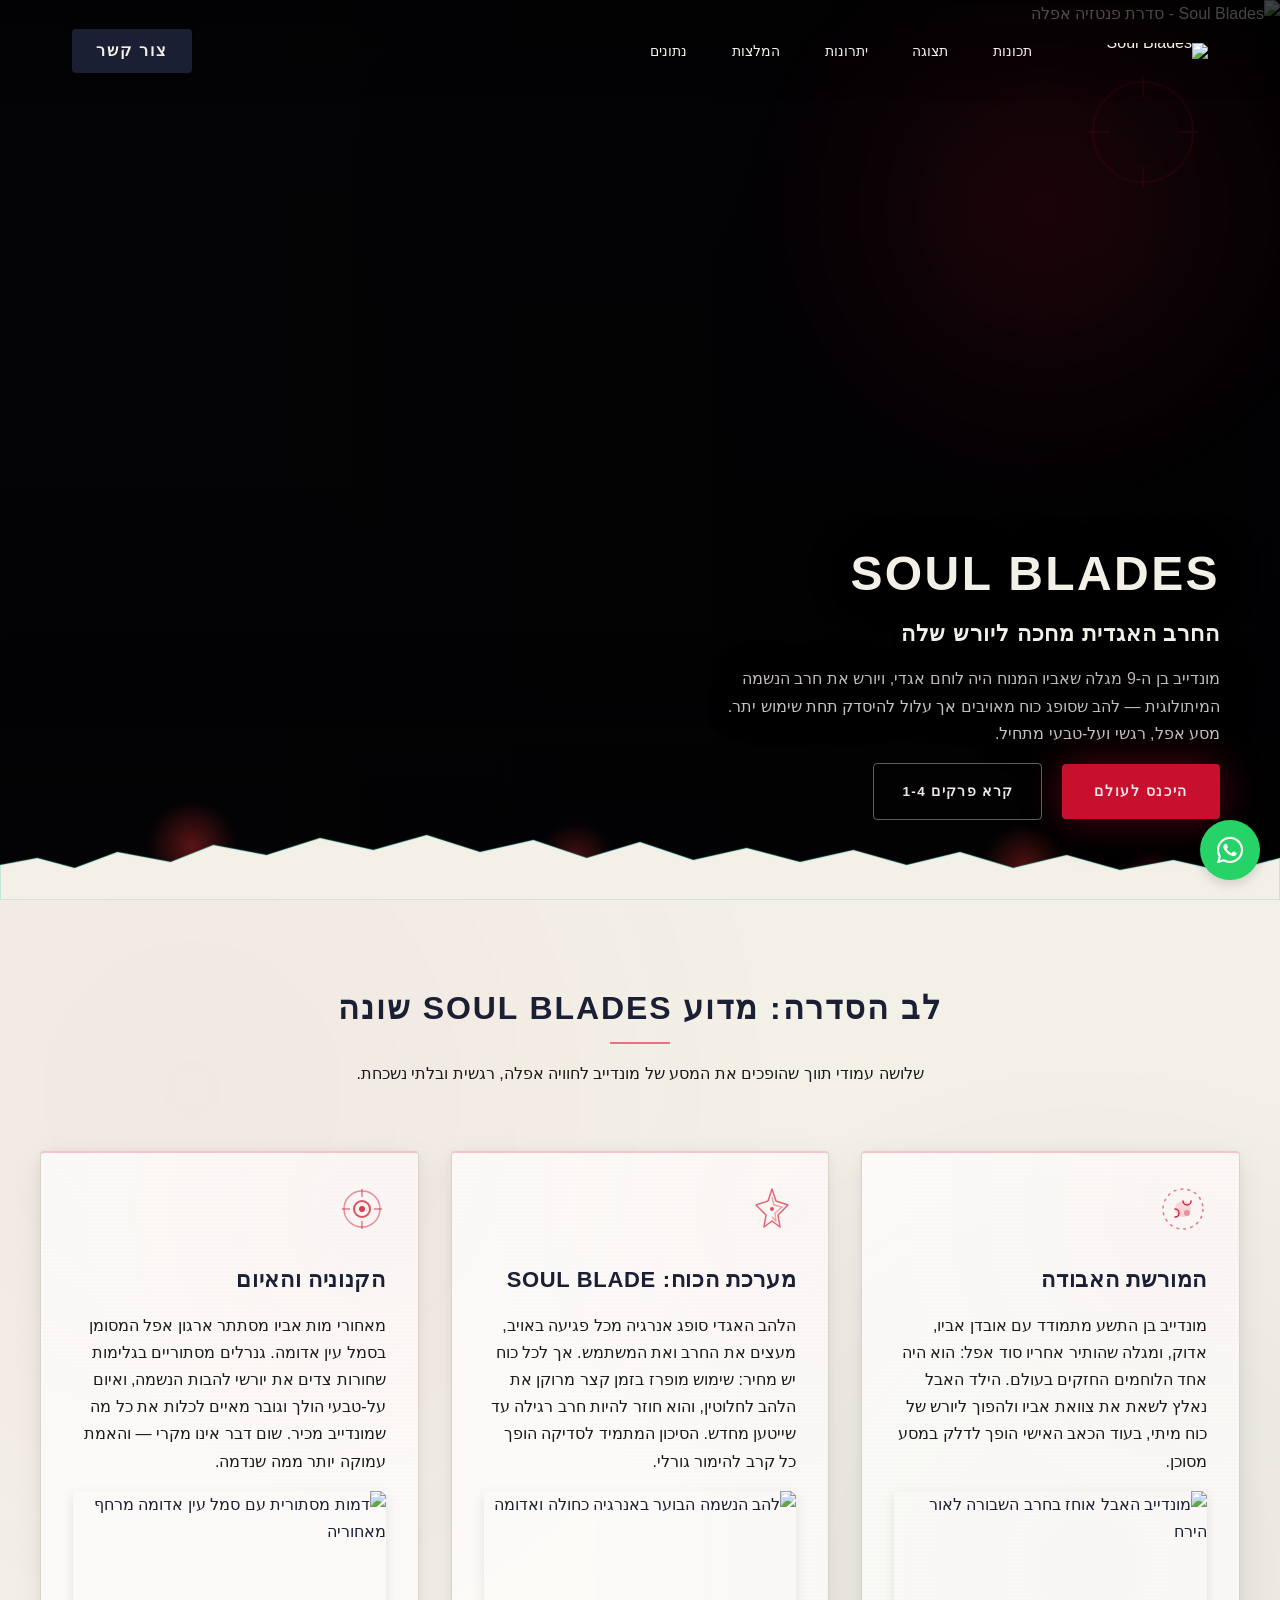
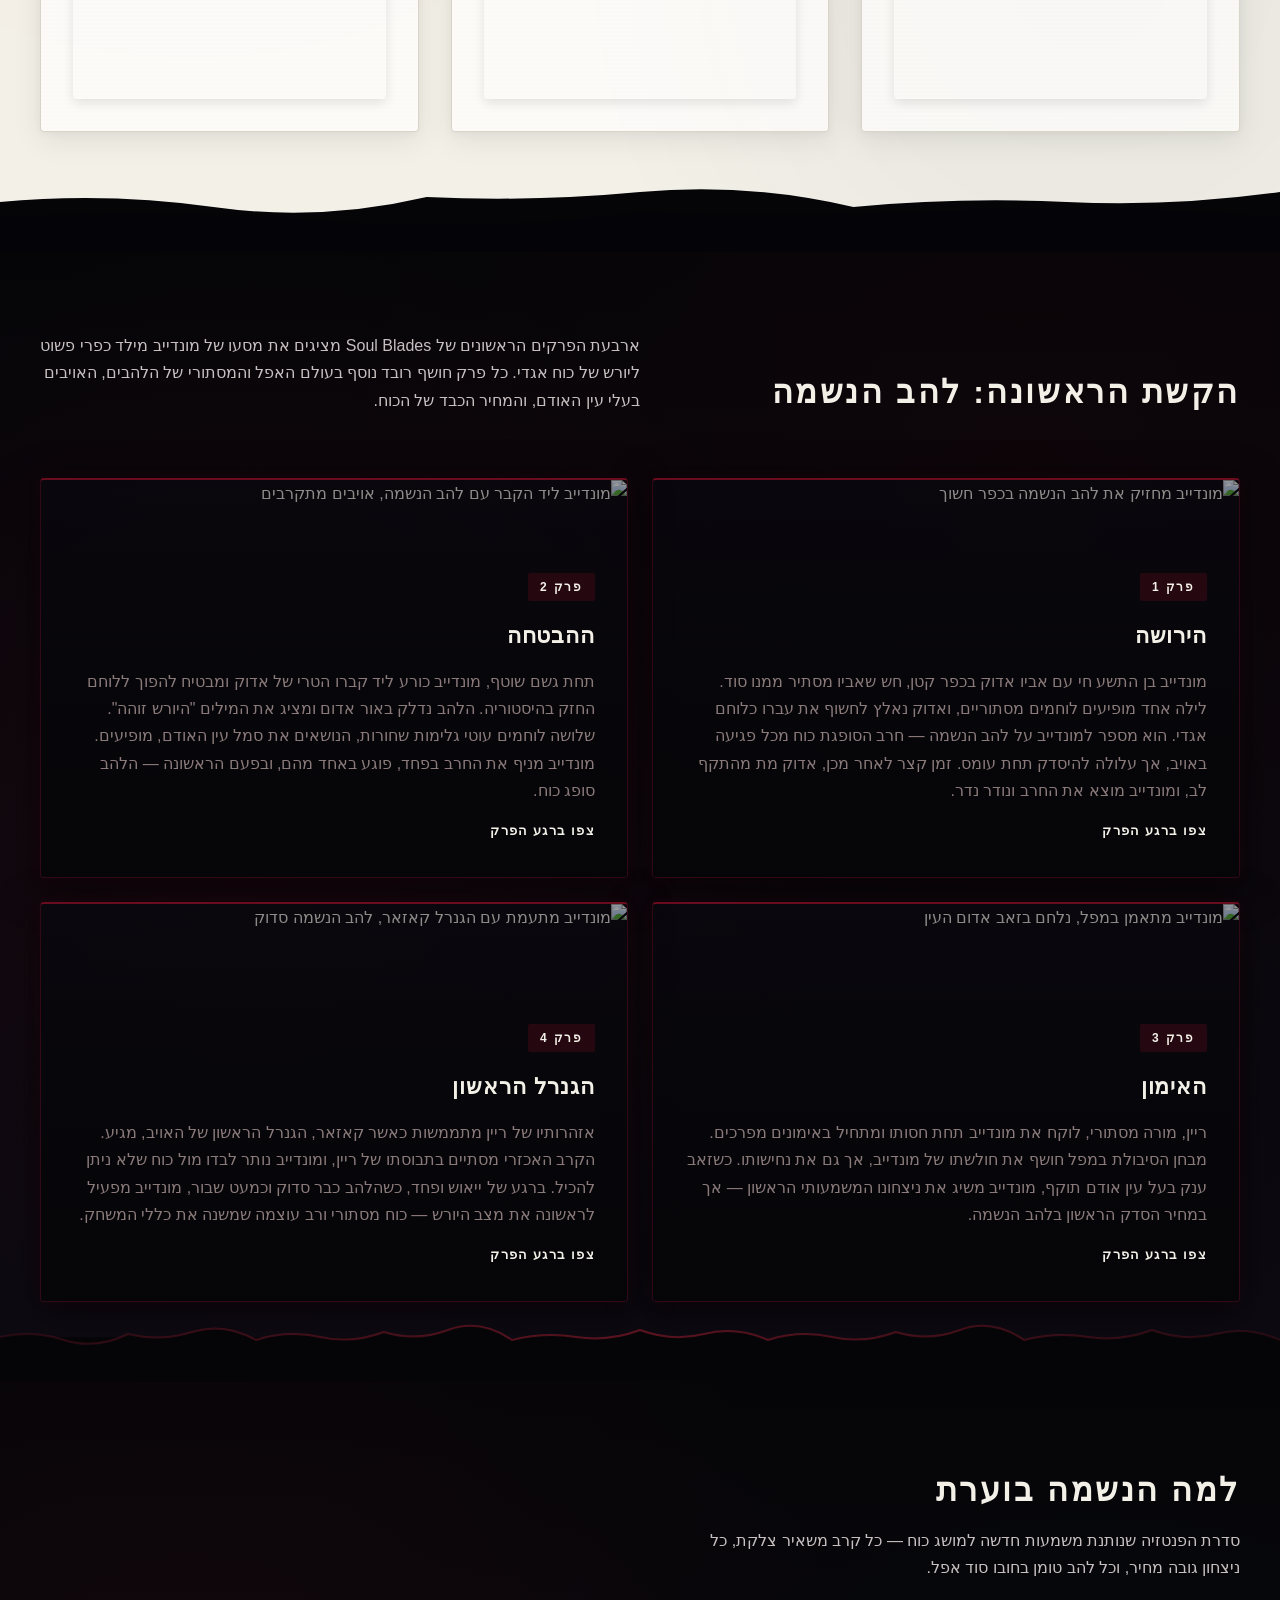
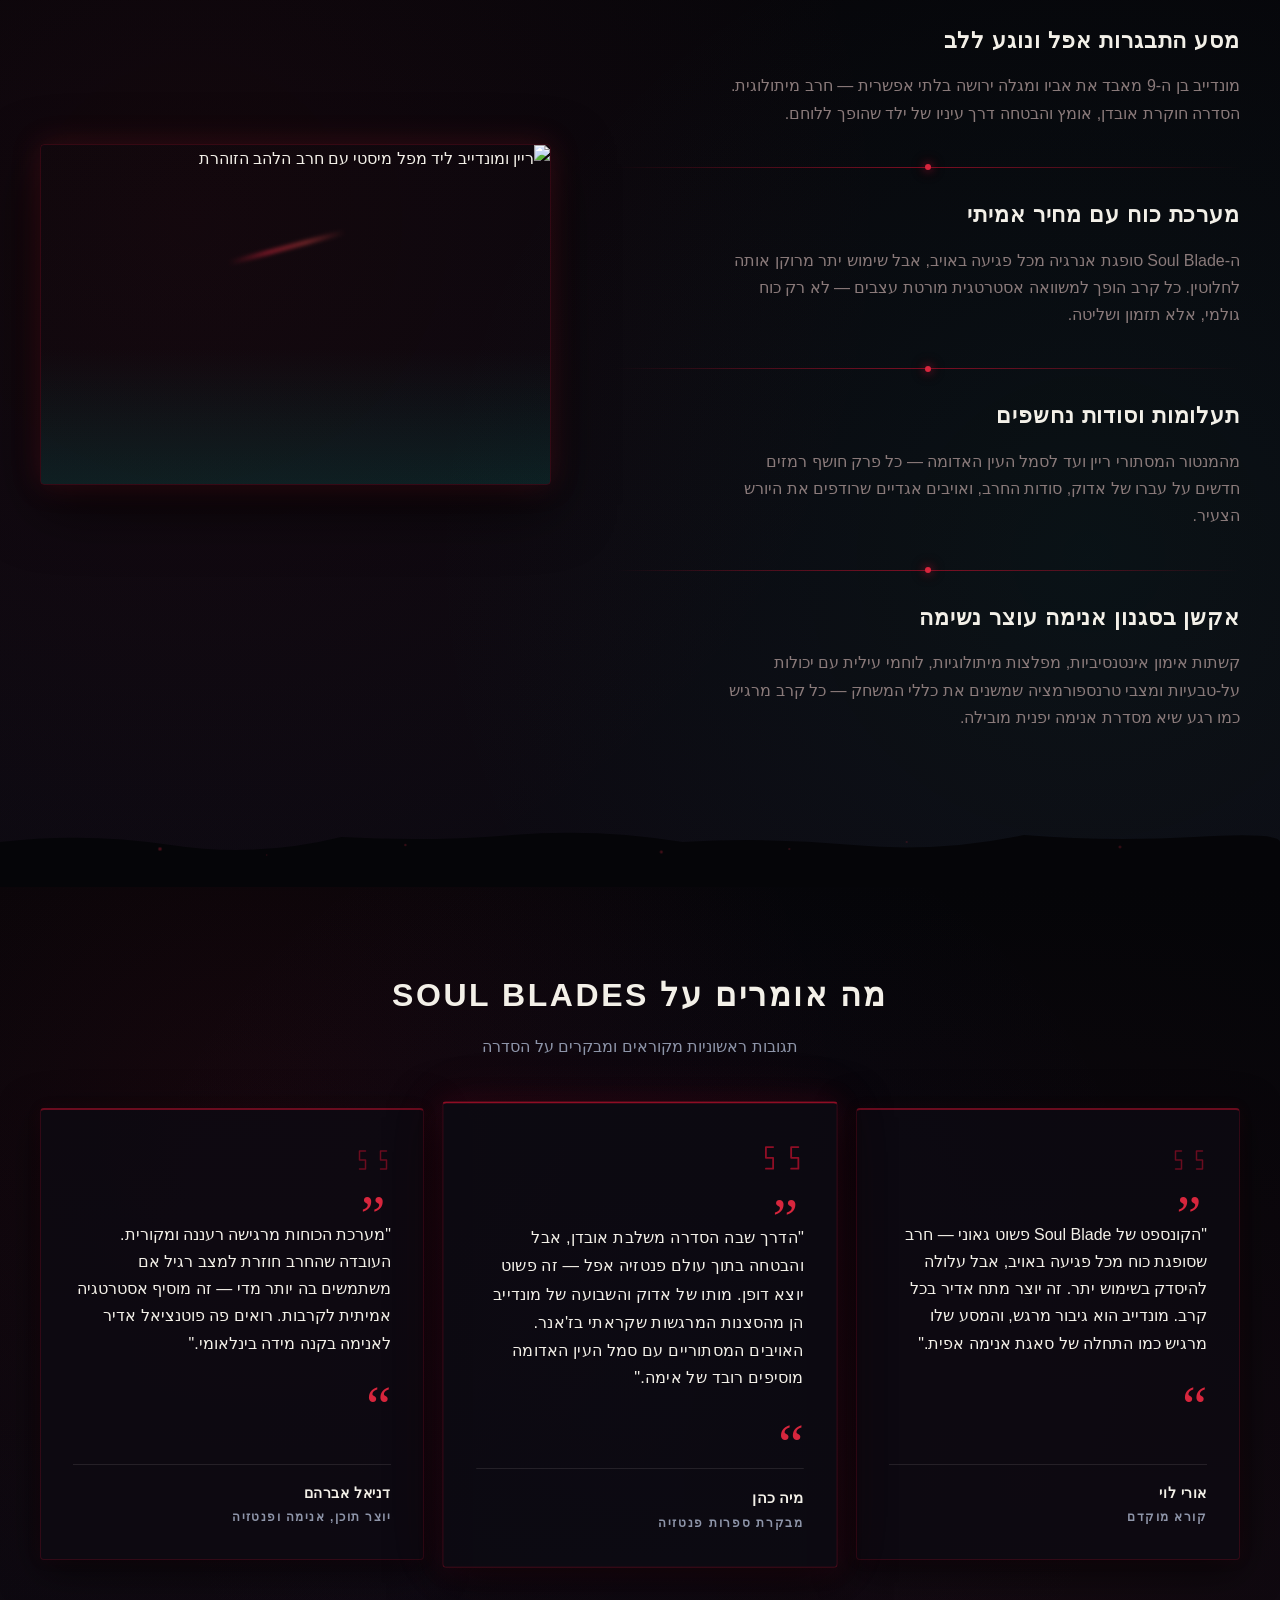
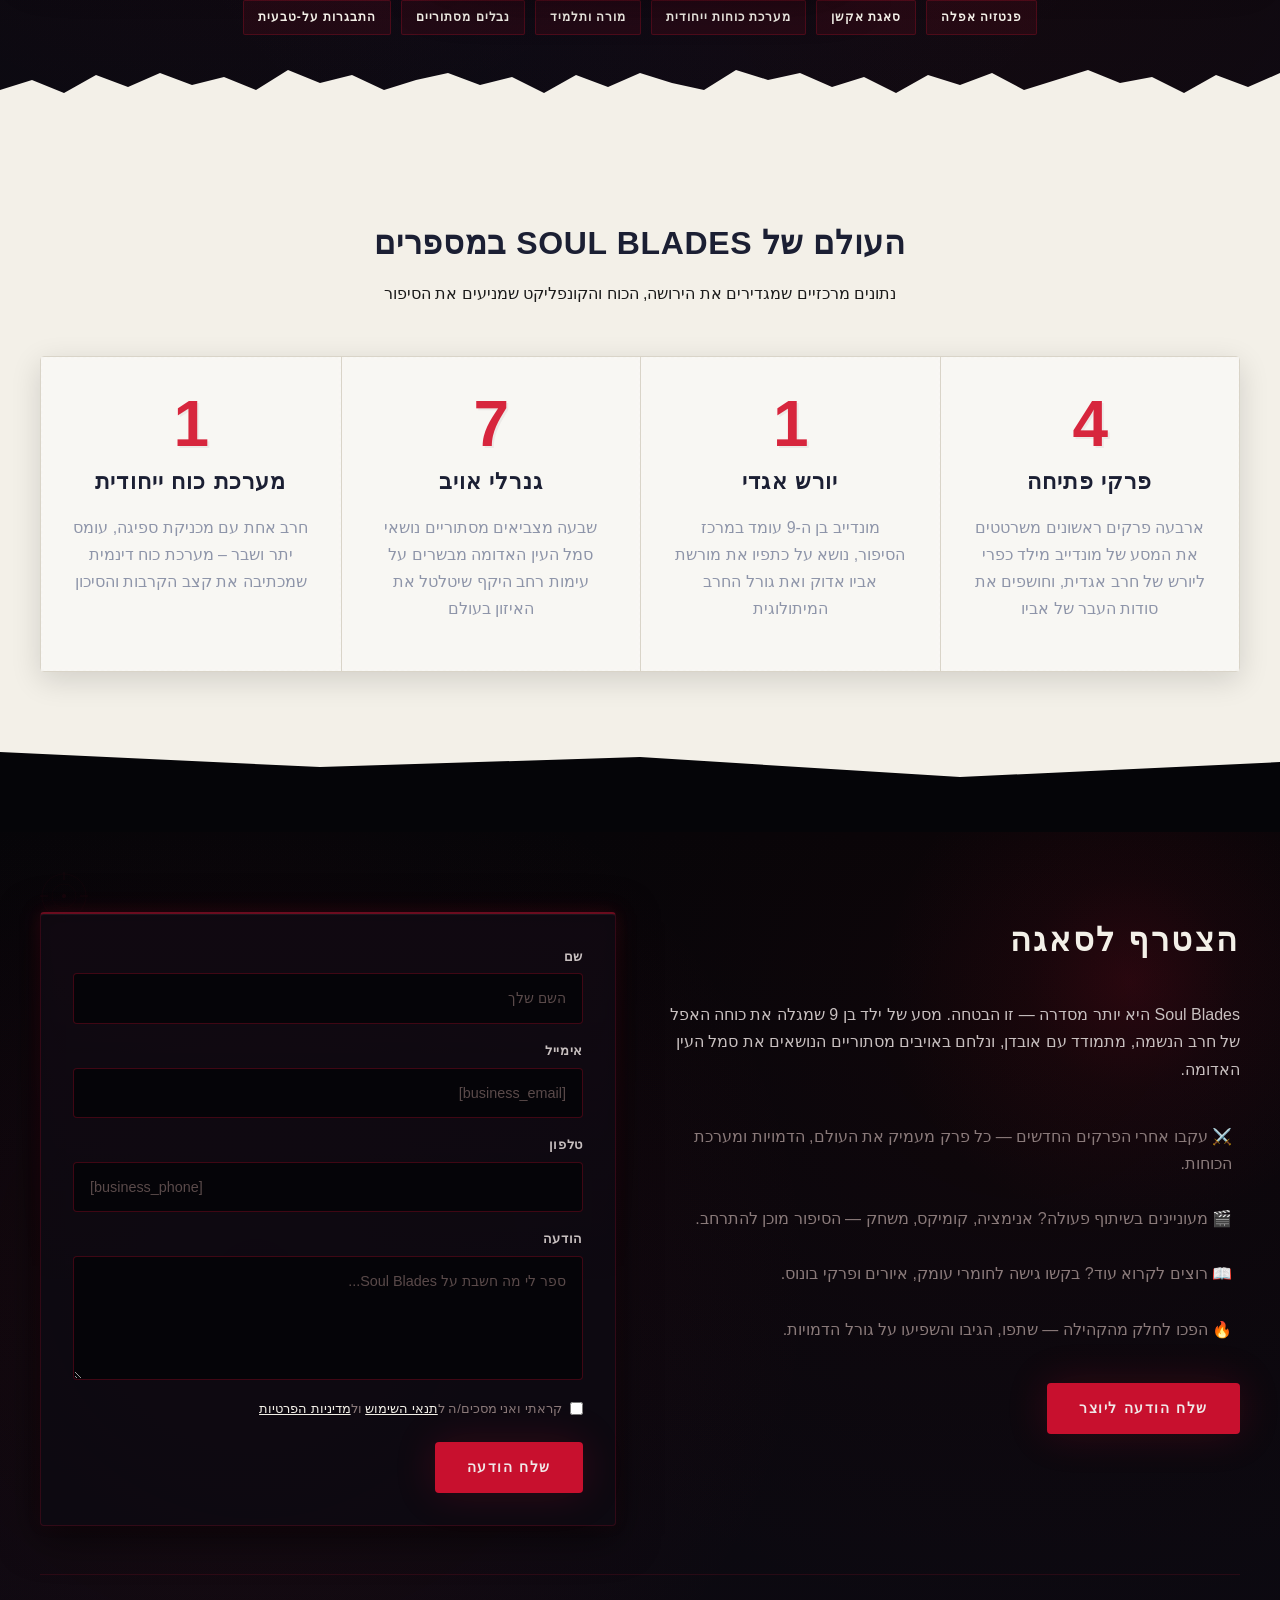
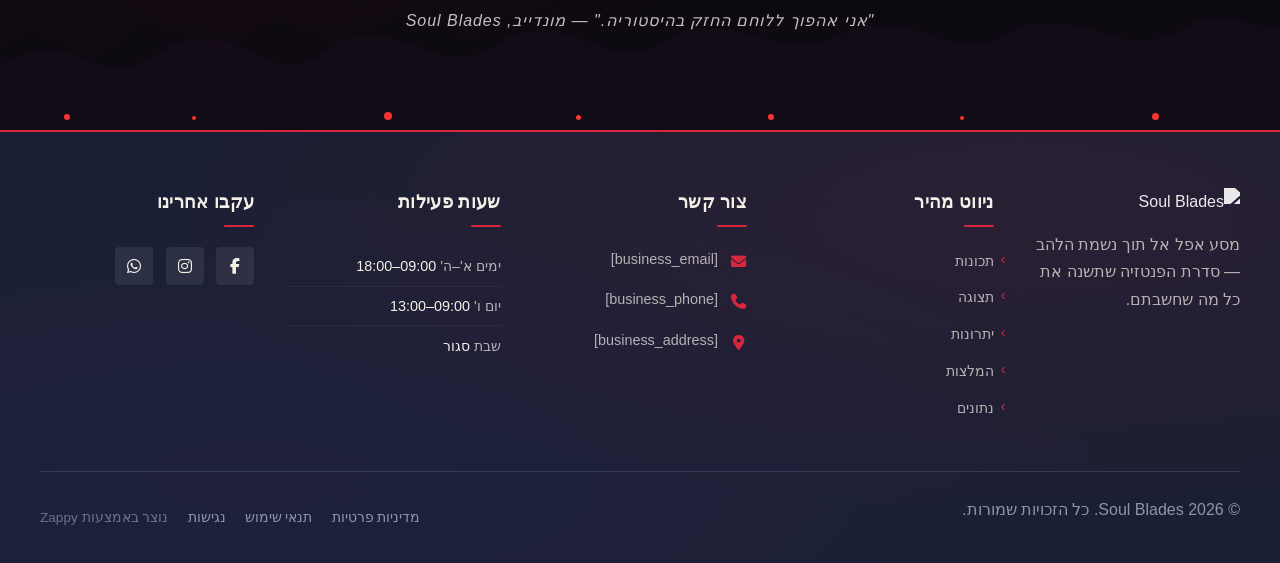
==== public/index.html @ bd46b2f5 "Initial website commit" ====
<!doctype html><html dir="rtl" lang="he"><head><meta charset="UTF-8"><meta content="width=device-width,initial-scale=1" name="viewport"><meta content="index, follow" name="robots"><title>שלטו בלהב — Soul Blades</title><meta content="הצטרפו למסע האפל של מונדיב בן ה-9, יורש להב הנשמה המיתולוגי. סדרת פנטזיה עברית מקורית עם קרבות אפיים, אויבים מסתוריים וכוח שעלול להתנפץ. היכנסו עכשיו לעולם שבו כל ניצחון גובה מחיר." name="description"><meta content="Soul Blades, סדרת פנטזיה עברית, להב הנשמה, 4game blade and soul, blade and soul 1" name="keywords"><link href="/assets/favicon.ico" rel="icon" type="image/x-icon"><link href="/assets/favicon-16x16.png" rel="icon" type="image/png" sizes="16x16"><link href="/assets/favicon-32x32.png" rel="icon" type="image/png" sizes="32x32"><link href="/assets/favicon-48x48.png" rel="icon" type="image/png" sizes="48x48"><link href="/assets/favicon-192x192.png" rel="icon" type="image/png" sizes="192x192"><link href="/assets/favicon-512x512.png" rel="icon" type="image/png" sizes="512x512"><link href="/assets/apple-touch-icon.png" rel="apple-touch-icon"><script>!function(){"use strict";var t="82bb85dd-61fa-48ac-9519-106d4e31047a",e="https://api.zappy5.com/api/analytics/track",a=18e5,n=2592e6,o=!0,i=!0,r=!0;var s=function(){var e="zappy_visitor_"+t,a=null;try{if(a=localStorage.getItem(e)){var o=JSON.parse(a),i=Date.now();if(i-o.created<n)return o.lastSeen=i,localStorage.setItem(e,JSON.stringify(o)),o.id}}catch(t){console.warn("Zappy Analytics: LocalStorage not available")}var r="zv_"+Date.now()+"_"+Math.random().toString(36).substr(2,9);try{localStorage.setItem(e,JSON.stringify({id:r,created:Date.now(),lastSeen:Date.now()}))}catch(t){}return r}(),c=function(){var e="zappy_session_"+t,n=null;try{if(n=sessionStorage.getItem(e)){var o=JSON.parse(n),i=Date.now();if(i-o.timestamp<a)return o.timestamp=i,sessionStorage.setItem(e,JSON.stringify(o)),o.id}}catch(t){console.warn("Zappy Analytics: SessionStorage not available")}var r="zs_"+Date.now()+"_"+Math.random().toString(36).substr(2,9);try{sessionStorage.setItem(e,JSON.stringify({id:r,timestamp:Date.now()}))}catch(t){}return r}();function l(a,n){n=n||{};var o={website_id:t,event_type:a,page_path:window.location.pathname,referrer:document.referrer||"direct",visitor_id:s,session_id:c,metadata:n};if(navigator.sendBeacon){var i=new Blob([JSON.stringify(o)],{type:"application/json"});navigator.sendBeacon(e,i)}else fetch(e,{method:"POST",headers:{"Content-Type":"application/json"},body:JSON.stringify(o),keepalive:!0}).catch(function(t){console.warn("Zappy Analytics: Failed to track event",t)})}o&&l("pageview",{title:document.title,url:window.location.href}),i&&document.addEventListener("click",function(t){var e=t.target;if("BUTTON"===e.tagName||e.closest("button")){var a="BUTTON"===e.tagName?e:e.closest("button");l("click",{element:"button",text:a.textContent.trim().substring(0,100),id:a.id||null,class:a.className||null})}else if("A"===e.tagName||e.closest("a")){var n="A"===e.tagName?e:e.closest("a");l("navigation",{element:"link",text:n.textContent.trim().substring(0,100),href:n.href,external:n.hostname!==window.location.hostname})}},!0),r&&document.addEventListener("submit",function(t){var e=t.target;l("form_submit",{form_id:e.id||null,form_name:e.name||null,form_action:e.action||null,form_method:e.method||"GET"})},!0);var d=Date.now();window.addEventListener("beforeunload",function(){l("page_unload",{time_on_page:Math.floor((Date.now()-d)/1e3),page_path:window.location.pathname})}),window.zappyAnalytics={track:l,getVisitorId:function(){return s},getSessionId:function(){return c}}}()</script><meta content="שלטו בלהב — Soul Blades" property="og:title"><meta content="הצטרפו למסע האפל של מונדיב בן ה-9, יורש להב הנשמה המיתולוגי. סדרת פנטזיה עברית מקורית עם קרבות אפיים, אויבים מסתוריים וכוח שעלול להתנפץ. היכנסו עכשיו לעולם שבו כל ניצחון גובה מחיר." property="og:description"><meta content="summary_large_image" name="twitter:card"><meta content="שלטו בלהב — Soul Blades" name="twitter:title"><meta content="הצטרפו למסע האפל של מונדיב בן ה-9, יורש להב הנשמה המיתולוגי. סדרת פנטזיה עברית מקורית עם קרבות אפיים, אויבים מסתוריים וכוח שעלול להתנפץ. היכנסו עכשיו לעולם שבו כל ניצחון גובה מחיר." name="twitter:description"><meta content="website" property="og:type"><meta content="he_IL" property="og:locale"><link href="https://cdnjs.cloudflare.com/ajax/libs/font-awesome/6.4.0/css/all.min.css" rel="stylesheet"><style>.skip-link{position:absolute;top:0;left:0;transform:translateY(-200%);padding:12px 18px;background:var(--bg-dark,#1a1a1a);color:var(--text-light,#fff);font-weight:600;border-radius:0 0 8px 0;z-index:10000}.skip-link:focus{transform:none;outline:2px solid var(--ring,#fff);outline-offset:2px}:focus-visible{outline:2px solid var(--ring,currentColor);outline-offset:3px}</style><link href="/assets/favicon.ico" rel="icon" type="image/x-icon"><link href="/assets/favicon-16x16.png" rel="icon" type="image/png" sizes="16x16"><link href="/assets/favicon-32x32.png" rel="icon" type="image/png" sizes="32x32"><link href="/assets/favicon-48x48.png" rel="icon" type="image/png" sizes="48x48"><link href="/assets/favicon-192x192.png" rel="icon" type="image/png" sizes="192x192"><link href="/assets/favicon-512x512.png" rel="icon" type="image/png" sizes="512x512"><link href="/assets/apple-touch-icon.png" rel="apple-touch-icon"><link href="https://cdn.jsdelivr.net/npm/vanilla-cookieconsent@3/dist/cookieconsent.css" rel="stylesheet"><script src="https://cdn.jsdelivr.net/npm/vanilla-cookieconsent@3/dist/cookieconsent.umd.js"></script><script src="https://cdn.jsdelivr.net/gh/mickidum/acc_toolbar/acctoolbar/acctoolbar.min.js"></script><link href="/styles.css" rel="stylesheet"><script>window.ZAPPY_WEBSITE_ID="82bb85dd-61fa-48ac-9519-106d4e31047a",window.ZAPPY_API_BASE="https://api.zappy5.com"</script><style id="zappy-dropdown-submenu-styles">#navMenu li:has(.sub-menu),.nav-menu li:has(.sub-menu),.navbar li:has(.sub-menu),nav li:has(.sub-menu){position:relative}#navMenu .sub-menu,.nav-menu .sub-menu,.navbar .sub-menu,nav .sub-menu{display:block!important;position:absolute!important;top:100%;left:0;min-width:220px;background:#fff;border-radius:8px;box-shadow:0 8px 25px rgba(0,0,0,.15);padding:8px 0;opacity:0;visibility:hidden;transform:translateY(10px);transition:all .3s ease;z-index:1000;list-style:none;pointer-events:none}#navMenu li:hover>.sub-menu,.nav-menu li:hover>.sub-menu,.navbar li:hover>.sub-menu,nav li:hover>.sub-menu{opacity:1!important;visibility:visible!important;transform:translateY(0)!important;pointer-events:auto!important}.sub-menu li{list-style:none;margin:0;padding:0}.sub-menu a{display:block!important;padding:10px 16px!important;color:var(--text-dark,#333)!important;font-weight:500;text-decoration:none;white-space:nowrap;transition:background-color .2s}.sub-menu .zappy-nav-child>a{padding-left:28px!important;font-size:.9em!important;opacity:.85!important}[dir=rtl] .sub-menu .zappy-nav-child>a,html[lang=ar] .sub-menu .zappy-nav-child>a,html[lang=he] .sub-menu .zappy-nav-child>a{padding-left:10px!important;padding-right:28px!important}.sub-menu .zappy-nav-parent>a{font-weight:600!important}.sub-menu a:hover{background-color:#f5f5f5}[dir=rtl] .nav-menu .sub-menu,[dir=rtl] .navbar .sub-menu,[dir=rtl] nav .sub-menu,html[lang=ar] .nav-menu .sub-menu,html[lang=ar] .navbar .sub-menu,html[lang=ar] nav .sub-menu,html[lang=he] .nav-menu .sub-menu,html[lang=he] .navbar .sub-menu,html[lang=he] nav .sub-menu{left:auto!important;right:0!important}.sub-menu:empty,.sub-menu:not(:has(li)):not(:has(> a)),.sub-menu:not(:has(li:not(.zappy-hidden-menu-item))):not(:has(> a)){display:none!important;opacity:0!important;visibility:hidden!important;pointer-events:none!important}li:has(.menu-group-title):hover>.sub-menu{opacity:1!important;visibility:visible!important;transform:translateY(0)!important;pointer-events:auto!important}#navMenu>li>.menu-group-title,.nav-menu>li>.menu-group-title{display:inline-block;padding:.5rem 1rem;cursor:default;user-select:none}@media (max-width:768px){#navMenu .sub-menu,.nav-menu .sub-menu,.navbar .sub-menu,nav .sub-menu{position:static!important;transform:none!important;box-shadow:none!important;background:0 0!important;max-height:0;overflow:hidden;opacity:0;visibility:hidden;transition:max-height .3s ease,opacity .3s ease;padding:0!important;border-radius:0!important}#navMenu .sub-menu.mobile-expanded,.nav-menu .sub-menu.mobile-expanded,.navbar .sub-menu.mobile-expanded{max-height:none!important;overflow-y:visible!important;opacity:1!important;visibility:visible!important;padding:8px 0 8px 16px!important}[dir=rtl] .sub-menu.mobile-expanded,html[lang=he] .sub-menu.mobile-expanded{padding:8px 16px 8px 0!important}#navMenu li:hover>.sub-menu,.nav-menu li:hover>.sub-menu,.navbar li:hover>.sub-menu,nav li:hover>.sub-menu{opacity:0;visibility:hidden;pointer-events:none}#navMenu li>.sub-menu.mobile-expanded,.nav-menu li>.sub-menu.mobile-expanded,.navbar li>.sub-menu.mobile-expanded,nav li>.sub-menu.mobile-expanded{opacity:1!important;visibility:visible!important;pointer-events:auto!important}#navMenu li:has(.sub-menu),.nav-menu li:has(.sub-menu),.navbar li:has(.sub-menu),nav li:has(.sub-menu){display:flex!important;flex-wrap:wrap!important;align-items:center!important;position:relative!important;min-height:44px!important}#navMenu li:has(.sub-menu)>a,.nav-menu li:has(.sub-menu)>a,.navbar li:has(.sub-menu)>a,nav li:has(.sub-menu)>a{flex:1!important;min-width:0!important}#navMenu li:has(.sub-menu)>.menu-group-title,.nav-menu li:has(.sub-menu)>.menu-group-title,.navbar li:has(.sub-menu)>.menu-group-title,nav li:has(.sub-menu)>.menu-group-title{flex:1!important;min-width:0!important;padding:0!important;line-height:inherit!important}#navMenu li:has(.sub-menu)>.sub-menu,.nav-menu li:has(.sub-menu)>.sub-menu,.navbar li:has(.sub-menu)>.sub-menu,nav li:has(.sub-menu)>.sub-menu{flex-basis:100%!important;width:100%!important}#navMenu li:has(.sub-menu)>a [class*=arrow],#navMenu li:has(.sub-menu)>a [class*=chevron],.nav-menu li:has(.sub-menu)>a .fa-angle-down,.nav-menu li:has(.sub-menu)>a .fa-chevron-down,.nav-menu li:has(.sub-menu)>a [class*=arrow],.nav-menu li:has(.sub-menu)>a [class*=chevron],nav li:has(.sub-menu)>a [class*=arrow],nav li:has(.sub-menu)>a [class*=chevron]{display:none!important;visibility:hidden!important}.mobile-submenu-toggle{display:flex!important;align-items:center!important;justify-content:center!important;width:44px!important;height:auto!important;background:0 0!important;border:none!important;cursor:pointer!important;color:var(--text-light)!important;position:static!important;flex-shrink:0!important;align-self:stretch!important;z-index:2!important;padding:0!important;margin:0!important}.mobile-submenu-toggle::after{content:''!important;width:0!important;height:0!important;border-left:6px solid transparent!important;border-right:6px solid transparent!important;border-top:7px solid currentColor!important;transition:transform .3s ease!important}.mobile-submenu-toggle.expanded::after{transform:rotate(180deg)!important}.sub-menu a{padding:10px 0!important;display:block!important;color:var(--text-light)!important;white-space:normal!important}.sub-menu .zappy-nav-child>a{padding-left:28px!important;font-size:.9em!important;opacity:.85!important}[dir=rtl] .sub-menu .zappy-nav-child>a,html[lang=ar] .sub-menu .zappy-nav-child>a,html[lang=he] .sub-menu .zappy-nav-child>a{padding-left:0!important;padding-right:28px!important}.sub-menu .zappy-nav-parent>a{font-weight:600!important}#navMenu.active,.nav-menu.active{max-width:100vw!important;overflow-x:hidden!important;box-sizing:border-box!important}.navbar .sub-menu li a,.zappy-products-dropdown .sub-menu a,nav.navbar .sub-menu li a{color:var(--text-light)!important}}@media (min-width:769px){.mobile-submenu-toggle{display:none!important}}</style><style id="zappy-widget-visibility">html[dir=rtl] .whatsapp-float{right:20px!important;left:auto!important}html:not([dir]) .whatsapp-float,html[dir=ltr] .whatsapp-float{left:20px!important;right:auto!important}html[dir=rtl] #mic-access-tool-general-button,html[dir=rtl] #mic-init-access-tool #mic-access-tool-general-button,html[dir=rtl] #mic-init-access-tool .mic-access-tool-general-button,html[dir=rtl] ._access-icon,html[dir=rtl] .mic-access-tool-general-button{left:20px!important;right:auto!important}html:not([dir]) #mic-access-tool-general-button,html:not([dir]) #mic-init-access-tool #mic-access-tool-general-button,html:not([dir]) #mic-init-access-tool .mic-access-tool-general-button,html:not([dir]) ._access-icon,html:not([dir]) .mic-access-tool-general-button,html[dir=ltr] #mic-access-tool-general-button,html[dir=ltr] #mic-init-access-tool #mic-access-tool-general-button,html[dir=ltr] #mic-init-access-tool .mic-access-tool-general-button,html[dir=ltr] ._access-icon,html[dir=ltr] .mic-access-tool-general-button{right:20px!important;left:auto!important}@media (max-width:768px){.whatsapp-float{display:flex!important}}@media (min-width:769px){.whatsapp-float{display:flex!important}}@media (max-width:768px){#mic-access-tool-general-button,#mic-init-access-tool #mic-access-tool-general-button,#mic-init-access-tool .mic-access-tool-general-button,._access-icon,.mic-access-tool-general-button{display:flex!important;visibility:visible!important;opacity:1!important;pointer-events:auto!important}#mic-access-tool-box.opened-mic-access-tool,#mic-init-access-tool #mic-access-tool-box.opened-mic-access-tool,.mic-access-tool-box.opened-mic-access-tool{visibility:visible!important;opacity:1!important;pointer-events:auto!important}}@media (min-width:769px){#mic-access-tool-general-button,#mic-init-access-tool #mic-access-tool-general-button,#mic-init-access-tool .mic-access-tool-general-button,._access-icon,.mic-access-tool-general-button{display:flex!important;visibility:visible!important;opacity:1!important;pointer-events:auto!important}#mic-access-tool-box.opened-mic-access-tool,#mic-init-access-tool #mic-access-tool-box.opened-mic-access-tool,.mic-access-tool-box.opened-mic-access-tool{visibility:visible!important;opacity:1!important;pointer-events:auto!important}}</style></head><body><a href="#main" class="skip-link">דלג לתוכן הראשי</a><nav class="navbar" dir="rtl"><button class="mobile-toggle" aria-label="Menu" id="mobileToggle"><svg viewBox="0 0 24 24" fill="none" class="hamburger-icon" height="24" width="24"><path d="M3 12h18M3 6h18M3 18h18" stroke="currentColor" stroke-width="2" stroke-linecap="round"/></svg> <svg viewBox="0 0 24 24" fill="none" class="close-icon" height="24" width="24" style="display:none"><path d="M18 6L6 18M6 6l12 12" stroke="currentColor" stroke-width="2" stroke-linecap="round"/></svg></button> <button class="phone-header-btn" aria-label="Call" data-phone="[business_phone]"><svg viewBox="0 0 24 24" fill="currentColor" height="20" width="20"><path d="M22 16.92v3a2 2 0 0 1-2.18 2 19.79 19.79 0 0 1-8.63-3.07 19.5 19.5 0 0 1-6-6 19.79 19.79 0 0 1-3.07-8.67A2 2 0 0 1 4.11 2h3a2 2 0 0 1 2 1.72 12.84 12.84 0 0 0 .7 2.81 2 2 0 0 1-.45 2.11L8.09 9.91a16 16 0 0 0 6 6l1.27-1.27a2 2 0 0 1 2.11-.45 12.84 12.84 0 0 0 2.81.7A2 2 0 0 1 22 16.92z"/></svg></button><div class="nav-container"><div class="nav-right-group"><div class="nav-brand"><a href="/" class="logo-link"><img alt="Soul Blades" src="/assets/site-----image-1.webp" class="logo"></a></div><ul class="nav-menu" id="navMenu"><li><a href="#features">תכונות</a></li><li><a href="#showcase">תצוגה</a></li><li><a href="#benefits">יתרונות</a></li><li><a href="#testimonials">המלצות</a></li><li><a href="#stats">נתונים</a></li><li class="mobile-contact-link nav-cta-mobile-item"><a href="#contact" class="nav-cta-btn">צור קשר</a></li></ul></div><div class="nav-cta-container"><a href="#contact" class="nav-cta-btn">צור קשר</a></div></div></nav><script>window.addEventListener("load",function(){const e=document.querySelector(".navbar, nav, header");if(!e)return void console.log("[Navbar] Navbar element not found");let t=document.getElementById("mobileToggle")||document.querySelector(".mobile-toggle")||document.querySelector(".hamburger")||document.querySelector(".hamburger-menu")||document.querySelector(".menu-toggle")||document.querySelector(".burger-menu")||document.querySelector('[aria-label="Menu"]')||document.querySelector('[aria-label="תפריט"]');const o=document.querySelector(".phone-header-btn"),n=window.getComputedStyle(e);let r=n.backgroundColor;if(console.log("[Navbar] Initial navbar background:",r),"transparent"===r||"rgba(0, 0, 0, 0)"===r||r.startsWith("rgba")&&r.includes(", 0)")){const e=n.backgroundImage;if(e&&"none"!==e)console.log("[Navbar] Navbar has background image/gradient, using dark text"),r="rgb(240, 240, 240)";else{const e=window.getComputedStyle(document.body).backgroundColor;console.log("[Navbar] Navbar transparent, using body background:",e),r=e}}const a=r.match(/\d+/g);if(a&&a.length>=3){const e=(.299*parseInt(a[0])+.587*parseInt(a[1])+.114*parseInt(a[2]))/255;console.log("[Navbar] Mobile button colors preserved from Claude CSS (luminance:",e.toFixed(2)+")");const n=document.createElement("style");n.id="zappy-mobile-nav-fix";document.documentElement.lang;document.documentElement.dir,n.textContent='\n        /* Hide mobile buttons on desktop, show only on mobile */\n        @media (min-width: 769px) {\n          .mobile-toggle,\n          .phone-header-btn {\n            display: none !important;\n          }\n        }\n        \n        /* Show and position mobile buttons correctly on mobile */\n        @media (max-width: 768px) {\n          .navbar,\n          nav.navbar {\n            min-height: 70px !important;\n          }\n\n          .mobile-toggle,\n          .phone-header-btn {\n            position: absolute !important;\n            top: 0 !important;\n            bottom: 0 !important;\n            margin-top: auto !important;\n            margin-bottom: auto !important;\n            transform: none !important;\n            z-index: 1001 !important;\n            display: flex !important;\n            align-items: center !important;\n            justify-content: center !important;\n            width: 36px !important;\n            height: 36px !important;\n            border-radius: 50% !important;\n            border: none !important;\n            cursor: pointer !important;\n            padding: 6px !important;\n            background: none !important;\n            color: var(--nav-text, var(--text-light)) !important;\n            touch-action: manipulation !important;\n            -webkit-tap-highlight-color: transparent !important;\n          }\n\n          html[data-zappy-site-type="ecommerce"] .phone-header-btn,\n          body[data-zappy-site-type="ecommerce"] .phone-header-btn,\n          html[data-zappy-site-type="ecommerce"] header .phone-header-btn,\n          html[data-zappy-site-type="ecommerce"] nav .phone-header-btn {\n            display: none !important;\n            visibility: hidden !important;\n            width: 0 !important;\n            height: 0 !important;\n            min-width: 0 !important;\n            overflow: hidden !important;\n          }\n          \n          /* LTR positioning (default): hamburger LEFT, phone RIGHT */\n          html:not([dir="rtl"]):not([lang="he"]):not([lang="ar"]) .mobile-toggle,\n          html[dir="ltr"] .mobile-toggle {\n            left: 12px !important;\n            right: auto !important;\n          }\n          html:not([dir="rtl"]):not([lang="he"]):not([lang="ar"]) .phone-header-btn,\n          html[dir="ltr"] .phone-header-btn {\n            right: 12px !important;\n            left: auto !important;\n          }\n          \n          /* RTL positioning: hamburger RIGHT, phone LEFT */\n          html[dir="rtl"] .mobile-toggle,\n          html[lang="he"] .mobile-toggle,\n          html[lang="ar"] .mobile-toggle {\n            right: 12px !important;\n            left: auto !important;\n          }\n          html[dir="rtl"] .phone-header-btn,\n          html[lang="he"] .phone-header-btn,\n          html[lang="ar"] .phone-header-btn {\n            left: 12px !important;\n            right: auto !important;\n          }\n          \n          /* CRITICAL: Ensure nav-container has min-height on mobile */\n          /* All children are positioned absolutely/fixed on mobile, so height:auto collapses to 0 */\n          .nav-container {\n            min-height: 70px !important;\n            position: relative !important;\n          }\n          \n          /* Ensure SVG icons are properly sized and inherit color */\n          .mobile-toggle svg,\n          .phone-header-btn svg {\n            width: 24px !important;\n            height: 24px !important;\n            /* Don\'t force display - let JavaScript control hamburger/close toggle */\n          }\n          \n          /* Reset nav-cta-container on mobile - remove desktop box-shadow/padding */\n          /* that creates a visible ghost box when CTA button is hidden */\n          .nav-cta-container {\n            box-shadow: none !important;\n            padding: 0 !important;\n          }\n          \n          /* Hide nav-cta-container entirely on mobile when there\'s no lang-switcher */\n          /* (only the CTA button is inside, and it\'s hidden on mobile) */\n          .nav-cta-container:not(:has(.lang-switcher)) {\n            display: none !important;\n          }\n          \n          /* CRITICAL: Prevent hero image fade gradient from bleeding over headline text */\n          /* The .image-fade-gradient has bottom: -30px (extends below parent) */\n          /* On mobile stacked layout, this overlaps the h1 text below the image */\n          .hero-image-column {\n            overflow: hidden !important;\n          }\n          .image-fade-gradient {\n            bottom: 0 !important;\n          }\n          \n          /* Hide desktop language switcher on mobile - hamburger menu handles it */\n          /* High specificity to override stored CSS */\n          .lang-switcher,\n          .nav-cta-container .lang-switcher,\n          .nav-container .lang-switcher,\n          .navbar .lang-switcher,\n          .navbar .nav-cta-container .lang-switcher {\n            display: none !important;\n          }\n        }\n      ';const r=document.getElementById("zappy-mobile-nav-fix");r&&r.remove(),document.head.appendChild(n),console.log("[Navbar] Critical CSS injected for mobile nav positioning");const i=window.innerWidth<=768;if(t){const e=t.querySelector(".hamburger-icon"),o=t.querySelector(".close-icon");e&&(e.style.setProperty("width","24px","important"),e.style.setProperty("height","24px","important"),e.style.setProperty("display","block","important")),o&&(o.style.setProperty("width","24px","important"),o.style.setProperty("height","24px","important"),o.style.setProperty("display","none","important")),i?(t.style.setProperty("position","absolute","important"),t.style.setProperty("top","0","important"),t.style.setProperty("bottom","0","important"),t.style.setProperty("margin-top","auto","important"),t.style.setProperty("margin-bottom","auto","important"),t.style.setProperty("transform","none","important"),t.style.setProperty("z-index","1001","important"),t.style.removeProperty("left"),t.style.removeProperty("right"),console.log("[Navbar] Mobile toggle positioning applied (mobile viewport)")):(t.style.removeProperty("position"),t.style.removeProperty("top"),t.style.removeProperty("transform"),t.style.removeProperty("z-index"),t.style.removeProperty("left"),t.style.removeProperty("right"),console.log("[Navbar] Desktop viewport - cleared mobile toggle inline positioning"))}if(o){const e=o.querySelector("svg");e&&(e.style.width="24px",e.style.height="24px",e.setAttribute("width","24"),e.setAttribute("height","24")),i?(o.style.setProperty("position","absolute","important"),o.style.setProperty("top","0","important"),o.style.setProperty("bottom","0","important"),o.style.setProperty("margin-top","auto","important"),o.style.setProperty("margin-bottom","auto","important"),o.style.setProperty("transform","none","important"),o.style.setProperty("z-index","1001","important"),o.style.removeProperty("left"),o.style.removeProperty("right"),console.log("[Navbar] Phone button positioning applied (mobile viewport)")):(o.style.removeProperty("position"),o.style.removeProperty("top"),o.style.removeProperty("transform"),o.style.removeProperty("z-index"),o.style.removeProperty("left"),o.style.removeProperty("right"),console.log("[Navbar] Desktop viewport - cleared phone button inline positioning"))}}else console.log("[Navbar] Could not parse background color:",r);t=document.getElementById("mobileToggle")||document.querySelector(".mobile-toggle")||document.querySelector(".hamburger")||document.querySelector(".hamburger-menu")||document.querySelector(".menu-toggle")||document.querySelector(".burger-menu")||document.querySelector('[aria-label="Menu"]')||document.querySelector('[aria-label="תפריט"]');const i=document.getElementById("navMenu")||document.querySelector(".nav-menu")||document.querySelector(".nav-links")||document.querySelector("nav ul:not(.submenu)");if(!t||!i)return void console.log("[Navbar] Mobile toggle or menu not found:",{toggle:!!t,menu:!!i});i.id||(i.id="navMenu"),console.log("[Navbar] Initializing mobile menu...");const l=t.cloneNode(!0);t.parentNode.replaceChild(l,t);var s=0;function p(e){var t=Date.now();t-s<300||(s=t,function(e){e.preventDefault(),e.stopPropagation();const t=l.querySelector(".hamburger-icon"),o=l.querySelector(".close-icon");i.classList.contains("active")?(i.classList.remove("active"),t&&t.style.setProperty("display","block","important"),o&&o.style.setProperty("display","none","important"),document.body.style.overflow="",document.body.classList.remove("menu-open"),console.log("[Navbar] Menu closed")):(i.classList.add("active"),t&&t.style.setProperty("display","none","important"),o&&o.style.setProperty("display","block","important"),document.body.style.overflow="hidden",document.body.classList.add("menu-open"),console.log("[Navbar] Menu opened"))}(e))}l.addEventListener("click",p),l.addEventListener("touchend",p),document.addEventListener("keydown",function(e){if(("Escape"===e.key||"Esc"===e.key)&&i.classList.contains("active")){const e=l.querySelector(".hamburger-icon"),t=l.querySelector(".close-icon");i.classList.remove("active"),e&&e.style.setProperty("display","block","important"),t&&t.style.setProperty("display","none","important"),document.body.style.overflow="",document.body.classList.remove("menu-open"),console.log("[Navbar] Menu closed (Escape)")}}),i.querySelectorAll("a").forEach(function(e){e.addEventListener("click",function(){if("#"===this.getAttribute("href"))return;const e=l.querySelector(".hamburger-icon"),t=l.querySelector(".close-icon");i.classList.remove("active"),e&&e.style.setProperty("display","block","important"),t&&t.style.setProperty("display","none","important"),document.body.style.overflow="",document.body.classList.remove("menu-open"),console.log("[Navbar] Menu closed (link clicked)")})});var m=i.querySelectorAll(".dropdown-toggle");m.forEach(function(e){e.addEventListener("click",function(e){e.preventDefault(),e.stopPropagation();var t=this.closest(".nav-dropdown");t&&(t.parentNode.querySelectorAll(".nav-dropdown.open").forEach(function(e){e!==t&&e.classList.remove("open")}),t.classList.toggle("open"),console.log("[Navbar] Dropdown toggled:",t.classList.contains("open")?"open":"closed"))})}),document.addEventListener("click",function(e){e.target.closest(".nav-dropdown")||document.querySelectorAll(".nav-dropdown.open").forEach(function(e){e.classList.remove("open")})}),console.log("[Navbar] Dropdown handlers initialized for "+m.length+" dropdowns"),o&&o.addEventListener("click",function(){const e=document.querySelectorAll('a[href^="tel:"]'),t=e.length>0?e[0].getAttribute("href").replace("tel:",""):"[business_phone]";window.location.href="tel:"+t,console.log("[Navbar] Phone button clicked")}),console.log("[Navbar] Mobile menu initialized successfully")})</script><main id="main"><section class="index-hero-section" data-band-index="0" data-layout-spec="בית-hero" id="hero" data-hero-type="fullscreen-scrim"><div class="hero-bg-wrapper"><img alt="Soul Blades - סדרת פנטזיה אפלה" src="/assets/site-index-hero-image-1.webp" data-context="An epic dark-fantasy anime-style illustration: a storm-dark forest clearing at night, lit by red and black energy. A 9-year-old boy (Mondiev) holds the legendary Soul Blade sword as crimson and obsidian energy wakes across the blade. Distant enemy silhouettes with red-eye sigils are embedded in the mist. Cinematic, intense, poster-like composition." data-placeholder="index-hero-image-1" height="600" loading="eager" width="1200" class="hero-bg-img" data-hero-bg="true" fetchpriority="high"></div><div class="hero-scrim" aria-hidden="true"></div><div class="hero-decorations" aria-hidden="true"><div class="decor-blood-moon"></div><svg viewBox="0 0 48 48" xmlns="http://www.w3.org/2000/svg" class="decor-crosshair"><circle cx="24" cy="24" opacity="0.12" r="20" fill="none" stroke="#C8102E" stroke-width="1"/><circle cx="24" cy="24" opacity="0.08" r="14" fill="none" stroke="#C8102E" stroke-width="0.5"/><line opacity="0.12" stroke="#C8102E" stroke-width="1" x1="24" x2="24" y1="2" y2="10"/><line opacity="0.12" stroke="#C8102E" stroke-width="1" x1="24" x2="24" y1="38" y2="46"/><line opacity="0.12" stroke="#C8102E" stroke-width="1" x1="2" x2="10" y1="24" y2="24"/><line opacity="0.12" stroke="#C8102E" stroke-width="1" x1="38" x2="46" y1="24" y2="24"/></svg><div class="decor-embers"></div></div><div class="hero-content-overlay"><div class="hero-content-container"><h1 class="hero-title">Soul Blades</h1><h3 class="hero-subtitle">החרב האגדית מחכה ליורש שלה</h3><p class="hero-description">מונדייב בן ה-9 מגלה שאביו המנוח היה לוחם אגדי, ויורש את חרב הנשמה המיתולוגית — להב שסופג כוח מאויבים אך עלול להיסדק תחת שימוש יתר. מסע אפל, רגשי ועל-טבעי מתחיל.</p><div class="hero-cta-group"><a href="#story" class="btn-primary hero-cta-primary">היכנס לעולם</a> <a href="#chapters" class="btn-secondary hero-cta-secondary">קרא פרקים 1-4</a></div></div></div><div class="index-hero-divider-wrapper" aria-hidden="true"><svg viewBox="0 0 1200 80" xmlns="http://www.w3.org/2000/svg" aria-hidden="true" data-no-icon-edit="true" preserveAspectRatio="none"><defs><linearGradient id="hero-divider-grad" x1="0%" x2="0%" y1="0%" y2="100%"><stop offset="0%" stop-color="#0D0A12" stop-opacity="0.2"/><stop offset="100%" stop-color="#0D0A12" stop-opacity="1"/></linearGradient></defs><path d="M0,80 L0,45 L35,38 L70,48 L110,32 L160,42 L200,25 L250,35 L300,18 L350,30 L400,15 L450,32 L500,20 L550,38 L600,22 L650,40 L700,28 L750,42 L800,30 L850,45 L900,32 L950,48 L1000,35 L1050,50 L1100,40 L1150,52 L1200,38 L1200,80 Z" fill="var(--bg-light)"/><path d="M0,80 L0,45 L35,38 L70,48 L110,32 L160,42 L200,25 L250,35 L300,18 L350,30 L400,15 L450,32 L500,20 L550,38 L600,22 L650,40 L700,28 L750,42 L800,30 L850,45 L900,32 L950,48 L1000,35 L1050,50 L1100,40 L1150,52 L1200,38 L1200,80 Z" stroke="#39C6B4" stroke-width="1.5" opacity="0.3" fill="var(--bg-light)"/></svg></div></section><section class="index-features-section" data-band-index="1" data-layout-spec="בית-features" id="features" dir="rtl"><div class="index-features-section__container"><header class="index-features-section__intro"><h2 class="index-features-section__title">לב הסדרה: מדוע Soul Blades שונה</h2><p class="index-features-section__subtitle" style="color:#1A1A1A !important">שלושה עמודי תווך שהופכים את המסע של מונדייב לחוויה אפלה, רגשית ובלתי נשכחת.</p></header><div class="index-features-section__grid"><article class="index-features-section__card"><div class="index-features-section__card-marker" aria-hidden="true"><svg viewBox="0 0 48 48" xmlns="http://www.w3.org/2000/svg" data-element-type="icon" data-icon-type="svg" fill="none"><circle cx="24" cy="24" opacity="0.6" r="20" stroke="var(--accent)" stroke-width="1.5" stroke-dasharray="3 4"/><circle cx="24" cy="24" opacity="0.15" r="8" fill="var(--accent)"/><path d="M24 16C24 16 24 20 28 20C32 20 32 16 32 16" stroke="var(--accent)" stroke-width="1.5" stroke-linecap="round"/><path d="M16 24C16 24 20 24 20 28C20 32 16 32 16 32" stroke="var(--accent)" stroke-width="1.5" stroke-linecap="round"/><circle cx="28" cy="28" opacity="0.4" r="3" fill="var(--accent)"/></svg></div><h3 class="index-features-section__card-title">המורשת האבודה</h3><p class="index-features-section__card-text" style="color:#1A1A1A !important">מונדייב בן התשע מתמודד עם אובדן אביו, אדוק, ומגלה שהותיר אחריו סוד אפל: הוא היה אחד הלוחמים החזקים בעולם. הילד האבל נאלץ לשאת את צוואת אביו ולהפוך ליורש של כוח מיתי, בעוד הכאב האישי הופך לדלק במסע מסוכן.</p><img alt="מונדייב האבל אוחז בחרב השבורה לאור הירח" src="/assets/site-index-features-image-1.webp" data-context="A cinematic illustration of a young boy kneeling in a moonlit clearing, holding a faintly glowing broken sword hilt, tears streaming down his face, with a ghostly silhouette of a warrior father fading into mist behind him, dark fantasy anime style" data-placeholder="index-features-image-1" height="400" loading="lazy" width="600" decoding="async" class="index-features-section__card-image"></article><article class="index-features-section__card"><div class="index-features-section__card-marker" aria-hidden="true"><svg viewBox="0 0 48 48" xmlns="http://www.w3.org/2000/svg" data-element-type="icon" data-icon-type="svg" fill="none"><path d="M24 4L28 16L40 20L30 30L32 42L24 36L16 42L18 30L8 20L20 16L24 4Z" stroke="var(--accent)" stroke-width="1.5" stroke-linejoin="round" opacity="0.7"/><path d="M24 12L26 20L34 22L27 28L28 36L24 32" stroke="var(--accent)" stroke-width="1.5" stroke-linejoin="round" opacity="0.4"/><circle cx="24" cy="24" opacity="0.8" r="2" fill="var(--accent)"/></svg></div><h3 class="index-features-section__card-title">מערכת הכוח: Soul Blade</h3><p class="index-features-section__card-text" style="color:#1A1A1A !important">הלהב האגדי סופג אנרגיה מכל פגיעה באויב, מעצים את החרב ואת המשתמש. אך לכל כוח יש מחיר: שימוש מופרז בזמן קצר מרוקן את הלהב לחלוטין, והוא חוזר להיות חרב רגילה עד שייטען מחדש. הסיכון המתמיד לסדיקה הופך כל קרב להימור גורלי.</p><img alt="להב הנשמה הבוער באנרגיה כחולה ואדומה" src="/assets/site-index-features-image-2.webp" data-context="A dramatic close-up of a dark fantasy sword with a cracked glowing blade, red and blue energy swirling around it, floating in a void with ember particles, intense anime art style" data-placeholder="index-features-image-2" height="400" loading="lazy" width="600" decoding="async" class="index-features-section__card-image"></article><article class="index-features-section__card"><div class="index-features-section__card-marker" aria-hidden="true"><svg viewBox="0 0 48 48" xmlns="http://www.w3.org/2000/svg" data-element-type="icon" data-icon-type="svg" fill="none"><circle cx="24" cy="24" opacity="0.5" r="18" stroke="var(--accent)" stroke-width="1.5"/><circle cx="24" cy="24" opacity="0.8" r="8" stroke="var(--accent)" stroke-width="2"/><circle cx="24" cy="24" opacity="0.9" r="3" fill="var(--accent)"/><line opacity="0.6" stroke="var(--accent)" stroke-width="1.5" x1="24" x2="24" y1="4" y2="12"/><line opacity="0.6" stroke="var(--accent)" stroke-width="1.5" x1="24" x2="24" y1="36" y2="44"/><line opacity="0.6" stroke="var(--accent)" stroke-width="1.5" x1="4" x2="12" y1="24" y2="24"/><line opacity="0.6" stroke="var(--accent)" stroke-width="1.5" x1="36" x2="44" y1="24" y2="24"/></svg></div><h3 class="index-features-section__card-title">הקנוניה והאיום</h3><p class="index-features-section__card-text" style="color:#1A1A1A !important">מאחורי מות אביו מסתתר ארגון אפל המסומן בסמל עין אדומה. גנרלים מסתוריים בגלימות שחורות צדים את יורשי להבות הנשמה, ואיום על-טבעי הולך וגובר מאיים לכלות את כל מה שמונדייב מכיר. שום דבר אינו מקרי — והאמת עמוקה יותר ממה שנדמה.</p><img alt="דמות מסתורית עם סמל עין אדומה מרחף מאחוריה" src="/assets/site-index-features-image-3.webp" data-context="A mysterious dark figure in a black cloak standing in shadows, with a glowing red eye symbol floating behind them, surrounded by three ominous generals, dark fantasy anime composition with deep crimson accents" data-placeholder="index-features-image-3" height="400" loading="lazy" width="600" decoding="async" class="index-features-section__card-image"></article></div></div><div class="index-features-section__divider-wrapper" aria-hidden="true"><svg viewBox="0 0 1200 80" xmlns="http://www.w3.org/2000/svg" aria-hidden="true" data-no-icon-edit="true" preserveAspectRatio="none"><defs><linearGradient id="index-features-fade" x1="0%" x2="100%" y1="0%" y2="0%"><stop offset="0%" stop-color="var(--bg-light)" stop-opacity="0"/><stop offset="50%" stop-color="var(--bg-light)" stop-opacity="0.5"/><stop offset="100%" stop-color="var(--bg-dark)" stop-opacity="1"/></linearGradient></defs><path d="M0,80 L0,30 Q100,20 200,35 T400,25 Q500,30 600,20 T800,35 Q900,25 1000,30 T1200,20 L1200,80 Z" fill="#050508"/><path d="M0,80 L0,45 Q150,35 300,48 T600,40 Q750,45 900,38 T1200,45 L1200,80 Z" fill="#050508" opacity="0.3"/></svg></div></section><section class="index-showcase-section" data-band-index="2" data-layout-spec="בית-showcase" id="showcase"><div class="index-showcase-section__container"><div class="index-showcase-section__intro"><h2 class="index-showcase-section__intro-title">הקשת הראשונה: להב הנשמה</h2><p class="index-showcase-section__intro-text">ארבעת הפרקים הראשונים של Soul Blades מציגים את מסעו של מונדייב מילד כפרי פשוט ליורש של כוח אגדי. כל פרק חושף רובד נוסף בעולם האפל והמסתורי של הלהבים, האויבים בעלי עין האודם, והמחיר הכבד של הכוח.</p></div><div class="index-showcase-section__grid"><article class="index-showcase-section__card" data-chapter="1"><div class="index-showcase-section__card-bg"><img alt="מונדייב מחזיק את להב הנשמה בכפר חשוך" src="/assets/site-index-showcase-image-1.webp" data-context="A dark, misty fantasy village at night with a small house in the foreground, a young boy holding a glowing sword, painterly anime style, deep blues and purples with a faint red glow on the blade" data-placeholder="index-showcase-image-1" height="400" loading="lazy" width="600" decoding="async"></div><div class="index-showcase-section__card-overlay"></div><div class="index-showcase-section__card-content"><span class="index-showcase-section__chapter-label">פרק 1</span><h3 class="index-showcase-section__card-title">הירושה</h3><p class="index-showcase-section__card-text">מונדייב בן התשע חי עם אביו אדוק בכפר קטן, חש שאביו מסתיר ממנו סוד. לילה אחד מופיעים לוחמים מסתוריים, ואדוק נאלץ לחשוף את עברו כלוחם אגדי. הוא מספר למונדייב על להב הנשמה — חרב הסופגת כוח מכל פגיעה באויב, אך עלולה להיסדק תחת עומס. זמן קצר לאחר מכן, אדוק מת מהתקף לב, ומונדייב מוצא את החרב ונודר נדר.</p><a href="#chapter-1" class="index-showcase-section__card-cta">צפו ברגע הפרק</a></div></article><article class="index-showcase-section__card" data-chapter="2"><div class="index-showcase-section__card-bg"><img alt="מונדייב ליד הקבר עם להב הנשמה, אויבים מתקרבים" src="/assets/site-index-showcase-image-2.webp" data-context="A rainy graveyard scene, a boy kneeling before a fresh grave holding a glowing red sword, three dark cloaked figures with a red eye symbol approaching from behind, dramatic lighting, anime style" data-placeholder="index-showcase-image-2" height="400" loading="lazy" width="600" decoding="async"></div><div class="index-showcase-section__card-overlay"></div><div class="index-showcase-section__card-content"><span class="index-showcase-section__chapter-label">פרק 2</span><h3 class="index-showcase-section__card-title">ההבטחה</h3><p class="index-showcase-section__card-text">תחת גשם שוטף, מונדייב כורע ליד קברו הטרי של אדוק ומבטיח להפוך ללוחם החזק בהיסטוריה. הלהב נדלק באור אדום ומציג את המילים "היורש זוהה". שלושה לוחמים עוטי גלימות שחורות, הנושאים את סמל עין האודם, מופיעים. מונדייב מניף את החרב בפחד, פוגע באחד מהם, ובפעם הראשונה — הלהב סופג כוח.</p><a href="#chapter-2" class="index-showcase-section__card-cta">צפו ברגע הפרק</a></div></article><article class="index-showcase-section__card" data-chapter="3"><div class="index-showcase-section__card-bg"><img alt="מונדייב מתאמן במפל, נלחם בזאב אדום העין" src="/assets/site-index-showcase-image-3.webp" data-context="A dramatic waterfall training scene, a boy swinging a glowing sword against a giant red-eyed wolf, water splashing, energy arcs, dynamic action pose, anime style with vibrant reds and blues" data-placeholder="index-showcase-image-3" height="400" loading="lazy" width="600" decoding="async"></div><div class="index-showcase-section__card-overlay"></div><div class="index-showcase-section__card-content"><span class="index-showcase-section__chapter-label">פרק 3</span><h3 class="index-showcase-section__card-title">האימון</h3><p class="index-showcase-section__card-text">ריין, מורה מסתורי, לוקח את מונדייב תחת חסותו ומתחיל באימונים מפרכים. מבחן הסיבולת במפל חושף את חולשתו של מונדייב, אך גם את נחישותו. כשזאב ענק בעל עין אודם תוקף, מונדייב משיג את ניצחונו המשמעותי הראשון — אך במחיר הסדק הראשון בלהב הנשמה.</p><a href="#chapter-3" class="index-showcase-section__card-cta">צפו ברגע הפרק</a></div></article><article class="index-showcase-section__card" data-chapter="4"><div class="index-showcase-section__card-bg"><img alt="מונדייב מתעמת עם הגנרל קאזאר, להב הנשמה סדוק" src="/assets/site-index-showcase-image-4.webp" data-context="An intense battle scene, a dark general with red eyes facing a young boy with a cracked glowing sword, energy explosion, debris flying, dramatic anime composition with deep shadows and crimson highlights" data-placeholder="index-showcase-image-4" height="400" loading="lazy" width="600" decoding="async"></div><div class="index-showcase-section__card-overlay"></div><div class="index-showcase-section__card-content"><span class="index-showcase-section__chapter-label">פרק 4</span><h3 class="index-showcase-section__card-title">הגנרל הראשון</h3><p class="index-showcase-section__card-text">אזהרותיו של ריין מתממשות כאשר קאזאר, הגנרל הראשון של האויב, מגיע. הקרב האכזרי מסתיים בתבוסתו של ריין, ומונדייב נותר לבדו מול כוח שלא ניתן להכיל. ברגע של ייאוש ופחד, כשהלהב כבר סדוק וכמעט שבור, מונדייב מפעיל לראשונה את מצב היורש — כוח מסתורי ורב עוצמה שמשנה את כללי המשחק.</p><a href="#chapter-4" class="index-showcase-section__card-cta">צפו ברגע הפרק</a></div></article></div></div><div class="index-showcase-section__divider-wrapper"><svg viewBox="0 0 1200 80" xmlns="http://www.w3.org/2000/svg" aria-hidden="true" data-no-icon-edit="true" preserveAspectRatio="none"><defs><linearGradient id="torn-scroll-grad" x1="0%" x2="100%" y1="0%" y2="0%"><stop offset="0%" stop-color="var(--accent)" stop-opacity="0.15"/><stop offset="50%" stop-color="var(--accent)" stop-opacity="0.4"/><stop offset="100%" stop-color="var(--accent)" stop-opacity="0.15"/></linearGradient></defs><path d="M0,80 L0,35 Q30,28 60,38 T120,32 Q150,40 180,30 T240,38 Q270,28 300,35 T360,30 Q390,40 420,28 T480,38 Q510,30 540,35 T600,28 Q630,40 660,32 T720,38 Q750,28 780,35 T840,30 Q870,40 900,28 T960,38 Q990,30 1020,35 T1080,28 Q1110,40 1140,32 T1200,38 L1200,80 Z" fill="#050508"/><path d="M0,35 Q30,28 60,38 T120,32 Q150,40 180,30 T240,38 Q270,28 300,35 T360,30 Q390,40 420,28 T480,38 Q510,30 540,35 T600,28 Q630,40 660,32 T720,38 Q750,28 780,35 T840,30 Q870,40 900,28 T960,38 Q990,30 1020,35 T1080,28 Q1110,40 1140,32 T1200,38" stroke="url(#torn-scroll-grad)" stroke-width="2" fill="#050508"/></svg></div></section><section class="index-benefits-section" data-band-index="3" data-layout-spec="בית-benefits" id="benefits"><div class="index-benefits-section__container"><div class="index-benefits-section__content"><h2 class="index-benefits-section__heading">למה הנשמה בוערת</h2><p class="index-benefits-section__intro">סדרת הפנטזיה שנותנת משמעות חדשה למושג כוח — כל קרב משאיר צלקת, כל ניצחון גובה מחיר, וכל להב טומן בחובו סוד אפל.</p><div class="index-benefits-section__benefits-list"><div class="index-benefits-section__benefit"><h3 class="index-benefits-section__benefit-title">מסע התבגרות אפל ונוגע ללב</h3><p class="index-benefits-section__benefit-text">מונדייב בן ה-9 מאבד את אביו ומגלה ירושה בלתי אפשרית — חרב מיתולוגית. הסדרה חוקרת אובדן, אומץ והבטחה דרך עיניו של ילד שהופך ללוחם.</p></div><div class="index-benefits-section__rune-divider" aria-hidden="true"></div><div class="index-benefits-section__benefit"><h3 class="index-benefits-section__benefit-title">מערכת כוח עם מחיר אמיתי</h3><p class="index-benefits-section__benefit-text">ה-Soul Blade סופגת אנרגיה מכל פגיעה באויב, אבל שימוש יתר מרוקן אותה לחלוטין. כל קרב הופך למשוואה אסטרטגית מורטת עצבים — לא רק כוח גולמי, אלא תזמון ושליטה.</p></div><div class="index-benefits-section__rune-divider" aria-hidden="true"></div><div class="index-benefits-section__benefit"><h3 class="index-benefits-section__benefit-title">תעלומות וסודות נחשפים</h3><p class="index-benefits-section__benefit-text">מהמנטור המסתורי ריין ועד לסמל העין האדומה — כל פרק חושף רמזים חדשים על עברו של אדוק, סודות החרב, ואויבים אגדיים שרודפים את היורש הצעיר.</p></div><div class="index-benefits-section__rune-divider" aria-hidden="true"></div><div class="index-benefits-section__benefit"><h3 class="index-benefits-section__benefit-title">אקשן בסגנון אנימה עוצר נשימה</h3><p class="index-benefits-section__benefit-text">קשתות אימון אינטנסיביות, מפלצות מיתולוגיות, לוחמי עילית עם יכולות על-טבעיות ומצבי טרנספורמציה שמשנים את כללי המשחק — כל קרב מרגיש כמו רגע שיא מסדרת אנימה יפנית מובילה.</p></div></div></div><div class="index-benefits-section__media"><div class="index-benefits-section__illustration-wrapper"><img alt="ריין ומונדייב ליד מפל מיסטי עם חרב הלהב הזוהרת" src="/assets/site-index-benefits-image-1.webp" data-context="Rain and Mondiev standing beside a mystical waterfall in a dark forest, mist swirling around them, the Soul Blade glowing with faint crackling red energy, anime cinematic composition with dramatic lighting and teal mist accents" data-placeholder="index-benefits-image-1" height="400" loading="lazy" width="600" decoding="async" class="index-benefits-section__illustration"><div class="index-benefits-section__mist-overlay" aria-hidden="true"></div><div class="index-benefits-section__crack-light" aria-hidden="true"></div></div></div></div><div class="index-benefits-section__divider-wrapper" aria-hidden="true"><svg viewBox="0 0 1200 80" xmlns="http://www.w3.org/2000/svg" aria-hidden="true" data-no-icon-edit="true" preserveAspectRatio="none" class="index-benefits-section__divider-svg"><defs><radialGradient cx="50%" cy="50%" id="ember-glow" r="50%"><stop offset="0%" stop-color="var(--accent)" stop-opacity="0.6"/><stop offset="100%" stop-color="var(--accent)" stop-opacity="0"/></radialGradient></defs><path d="M0,80 L0,35 Q80,25 160,38 T320,30 Q400,35 480,28 T640,35 Q720,30 800,38 T960,28 Q1040,35 1120,30 T1200,35 L1200,80 Z" fill="#050508"/><circle cx="150" cy="42" opacity="0.7" r="2.5" fill="url(#ember-glow)"/><circle cx="380" cy="38" opacity="0.5" r="1.8" fill="url(#ember-glow)"/><circle cx="620" cy="45" opacity="0.6" r="2.2" fill="url(#ember-glow)"/><circle cx="850" cy="35" opacity="0.4" r="1.5" fill="url(#ember-glow)"/><circle cx="1050" cy="40" opacity="0.55" r="2.0" fill="url(#ember-glow)"/><circle cx="250" cy="48" opacity="0.35" r="1.2" fill="url(#ember-glow)"/><circle cx="740" cy="42" opacity="0.45" r="1.6" fill="url(#ember-glow)"/></svg></div></section><section class="index-testimonials-section" data-band-index="4" data-layout-spec="בית-testimonials" id="testimonials"><div class="index-testimonials-section__container"><div class="index-testimonials-section__header"><h2 class="index-testimonials-section__title">מה אומרים על Soul Blades</h2><p class="index-testimonials-section__subtitle">תגובות ראשוניות מקוראים ומבקרים על הסדרה</p></div><div class="index-testimonials-section__grid"><article class="index-testimonials-section__card"><div class="index-testimonials-section__card-inner"><svg viewBox="0 0 48 48" xmlns="http://www.w3.org/2000/svg" data-element-type="icon" data-icon-type="svg" fill="none" class="index-testimonials-section__quote-icon"><path d="M14 12H6V24H14V36H6M42 12H34V24H42V36H34" stroke="currentColor" stroke-width="2" stroke-linecap="round" stroke-linejoin="round"/></svg><blockquote class="index-testimonials-section__quote"><p>"הקונספט של Soul Blade פשוט גאוני — חרב שסופגת כוח מכל פגיעה באויב, אבל עלולה להיסדק בשימוש יתר. זה יוצר מתח אדיר בכל קרב. מונדייב הוא גיבור מרגש, והמסע שלו מרגיש כמו התחלה של סאגת אנימה אפית."</p></blockquote><footer class="index-testimonials-section__attribution"><span class="index-testimonials-section__author">אורי לוי</span> <span class="index-testimonials-section__role">קורא מוקדם</span></footer></div></article><article class="index-testimonials-section__card index-testimonials-section__card--featured"><div class="index-testimonials-section__card-inner"><svg viewBox="0 0 48 48" xmlns="http://www.w3.org/2000/svg" data-element-type="icon" data-icon-type="svg" fill="none" class="index-testimonials-section__quote-icon"><path d="M14 12H6V24H14V36H6M42 12H34V24H42V36H34" stroke="currentColor" stroke-width="2" stroke-linecap="round" stroke-linejoin="round"/></svg><blockquote class="index-testimonials-section__quote"><p>"הדרך שבה הסדרה משלבת אובדן, אבל והבטחה בתוך עולם פנטזיה אפל — זה פשוט יוצא דופן. מותו של אדוק והשבועה של מונדייב הן מהסצנות המרגשות שקראתי בז'אנר. האויבים המסתוריים עם סמל העין האדומה מוסיפים רובד של אימה."</p></blockquote><footer class="index-testimonials-section__attribution"><span class="index-testimonials-section__author">מיה כהן</span> <span class="index-testimonials-section__role">מבקרת ספרות פנטזיה</span></footer></div></article><article class="index-testimonials-section__card"><div class="index-testimonials-section__card-inner"><svg viewBox="0 0 48 48" xmlns="http://www.w3.org/2000/svg" data-element-type="icon" data-icon-type="svg" fill="none" class="index-testimonials-section__quote-icon"><path d="M14 12H6V24H14V36H6M42 12H34V24H42V36H34" stroke="currentColor" stroke-width="2" stroke-linecap="round" stroke-linejoin="round"/></svg><blockquote class="index-testimonials-section__quote"><p>"מערכת הכוחות מרגישה רעננה ומקורית. העובדה שהחרב חוזרת למצב רגיל אם משתמשים בה יותר מדי — זה מוסיף אסטרטגיה אמיתית לקרבות. רואים פה פוטנציאל אדיר לאנימה בקנה מידה בינלאומי."</p></blockquote><footer class="index-testimonials-section__attribution"><span class="index-testimonials-section__author">דניאל אברהם</span> <span class="index-testimonials-section__role">יוצר תוכן, אנימה ופנטזיה</span></footer></div></article></div><div class="index-testimonials-section__tags"><span class="index-testimonials-section__tag">פנטזיה אפלה</span> <span class="index-testimonials-section__tag">סאגת אקשן</span> <span class="index-testimonials-section__tag">מערכת כוחות ייחודית</span> <span class="index-testimonials-section__tag">מורה ותלמיד</span> <span class="index-testimonials-section__tag">נבלים מסתוריים</span> <span class="index-testimonials-section__tag">התבגרות על-טבעית</span></div></div><div class="index-testimonials-section__divider-wrapper"><svg viewBox="0 0 1200 80" xmlns="http://www.w3.org/2000/svg" aria-hidden="true" data-no-icon-edit="true" preserveAspectRatio="none"><defs><linearGradient id="index-testimonials-divider-grad" x1="0%" x2="100%" y1="0%" y2="0%"><stop offset="0%" stop-color="#1B1F33"/><stop offset="50%" stop-color="#2A1F3E"/><stop offset="100%" stop-color="#4A1525"/></linearGradient></defs><path d="M0,80 L0,35 L30,25 L60,38 L90,20 L120,32 L150,18 L180,30 L210,22 L240,35 L270,15 L300,28 L330,20 L360,35 L390,25 L420,18 L450,30 L480,22 L510,38 L540,20 L570,32 L600,18 L630,28 L660,35 L690,15 L720,25 L750,18 L780,32 L810,22 L840,38 L870,20 L900,30 L930,18 L960,35 L990,25 L1020,15 L1050,28 L1080,22 L1110,38 L1140,20 L1170,32 L1200,18 L1200,80 Z" fill="var(--bg-light)"/></svg></div></section><section class="index-stats-section" data-band-index="5" data-layout-spec="בית-stats" id="stats"><div class="index-stats-section__container"><div class="index-stats-section__header"><h2 class="index-stats-section__title">העולם של Soul Blades במספרים</h2><p class="index-stats-section__subtitle" style="color:#1A1A1A !important">נתונים מרכזיים שמגדירים את הירושה, הכוח והקונפליקט שמניעים את הסיפור</p></div><div class="index-stats-section__grid"><div class="index-stats-section__stat-card"><span class="index-stats-section__stat-number">4</span><h3 class="index-stats-section__stat-title">פרקי פתיחה</h3><p class="index-stats-section__stat-desc">ארבעה פרקים ראשונים משרטטים את המסע של מונדייב מילד כפרי ליורש של חרב אגדית, וחושפים את סודות העבר של אביו</p></div><div class="index-stats-section__stat-card"><span class="index-stats-section__stat-number">1</span><h3 class="index-stats-section__stat-title">יורש אגדי</h3><p class="index-stats-section__stat-desc">מונדייב בן ה-9 עומד במרכז הסיפור, נושא על כתפיו את מורשת אביו אדוק ואת גורל החרב המיתולוגית</p></div><div class="index-stats-section__stat-card"><span class="index-stats-section__stat-number">7</span><h3 class="index-stats-section__stat-title">גנרלי אויב</h3><p class="index-stats-section__stat-desc">שבעה מצביאים מסתוריים נושאי סמל העין האדומה מבשרים על עימות רחב היקף שיטלטל את האיזון בעולם</p></div><div class="index-stats-section__stat-card"><span class="index-stats-section__stat-number">1</span><h3 class="index-stats-section__stat-title">מערכת כוח ייחודית</h3><p class="index-stats-section__stat-desc">חרב אחת עם מכניקת ספיגה, עומס יתר ושבר – מערכת כוח דינמית שמכתיבה את קצב הקרבות והסיכון</p></div></div></div><div class="index-stats-section__divider-wrapper" aria-hidden="true" data-no-icon-edit="true"><svg viewBox="0 0 1200 80" xmlns="http://www.w3.org/2000/svg" preserveAspectRatio="none"><defs><linearGradient id="index-stats-fade" x1="0%" x2="0%" y1="0%" y2="100%"><stop offset="0%" stop-color="#F3F0E8"/><stop offset="100%" stop-color="#1B1F33"/></linearGradient></defs><path d="M0,80 L0,0 L300,15 L600,5 L900,25 L1200,10 L1200,80 Z" fill="#050508"/></svg></div></section><section class="index-contact-section" data-band-index="6" data-layout-spec="בית-contact" id="contact"><div class="index-contact-section__bg-decor" aria-hidden="true"><div class="index-contact-section__forest"></div><div class="index-contact-section__ash ash-1"></div><div class="index-contact-section__ash ash-2"></div><div class="index-contact-section__ash ash-3"></div><div class="index-contact-section__ash ash-4"></div><div class="index-contact-section__ash ash-5"></div><div class="index-contact-section__ash ash-6"></div></div><div class="index-contact-section__crosshair" aria-hidden="true"><svg viewBox="0 0 48 48" xmlns="http://www.w3.org/2000/svg" aria-hidden="true" data-no-icon-edit="true" height="48" width="48"><circle cx="24" cy="24" opacity="0.3" r="22" fill="none" stroke="#C8102E" stroke-width="1"/><circle cx="24" cy="24" opacity="0.4" r="12" fill="none" stroke="#C8102E" stroke-width="0.5"/><circle cx="24" cy="24" opacity="0.6" r="2" fill="#C8102E"/><line opacity="0.5" stroke="#C8102E" stroke-width="1" x1="24" x2="24" y1="0" y2="8"/><line opacity="0.5" stroke="#C8102E" stroke-width="1" x1="24" x2="24" y1="40" y2="48"/><line opacity="0.5" stroke="#C8102E" stroke-width="1" x1="0" x2="8" y1="24" y2="24"/><line opacity="0.5" stroke="#C8102E" stroke-width="1" x1="40" x2="48" y1="24" y2="24"/></svg></div><div class="index-contact-section__moon-halo" aria-hidden="true"></div><div class="index-contact-section__embers" aria-hidden="true"><span class="ember e-1"></span> <span class="ember e-2"></span> <span class="ember e-3"></span> <span class="ember e-4"></span> <span class="ember e-5"></span> <span class="ember e-6"></span> <span class="ember e-7"></span></div><div class="index-contact-section__container"><div class="index-contact-section__grid"><div class="index-contact-section__copy"><h2 class="index-contact-section__heading">הצטרף לסאגה</h2><p class="index-contact-section__lead">Soul Blades היא יותר מסדרה — זו הבטחה. מסע של ילד בן 9 שמגלה את כוחה האפל של חרב הנשמה, מתמודד עם אובדן, ונלחם באויבים מסתוריים הנושאים את סמל העין האדומה.</p><div class="index-contact-section__steps"><p class="index-contact-section__step">⚔️ עקבו אחרי הפרקים החדשים — כל פרק מעמיק את העולם, הדמויות ומערכת הכוחות.</p><p class="index-contact-section__step">🎬 מעוניינים בשיתוף פעולה? אנימציה, קומיקס, משחק — הסיפור מוכן להתרחב.</p><p class="index-contact-section__step">📖 רוצים לקרוא עוד? בקשו גישה לחומרי עומק, איורים ופרקי בונוס.</p><p class="index-contact-section__step">🔥 הפכו לחלק מהקהילה — שתפו, הגיבו והשפיעו על גורל הדמויות.</p></div><a href="#index-contact-form" class="btn-primary index-contact-section__cta">שלח הודעה ליוצר</a></div><div class="index-contact-section__form-wrapper" id="index-contact-form"><form class="contact-form index-contact-section__form"><div class="index-contact-section__form-field"><label class="index-contact-section__label" for="contact-name">שם</label> <input class="index-contact-section__input" name="name" type="text" id="contact-name" placeholder="השם שלך" required></div><div class="index-contact-section__form-field"><label class="index-contact-section__label" for="contact-email">אימייל</label> <input class="index-contact-section__input" name="email" type="email" id="contact-email" placeholder="[business_email]" required></div><div class="index-contact-section__form-field"><label class="index-contact-section__label" for="contact-phone">טלפון</label> <input class="index-contact-section__input" name="phone" type="tel" id="contact-phone" placeholder="[business_phone]"></div><div class="index-contact-section__form-field"><label class="index-contact-section__label" for="contact-message">הודעה</label> <textarea class="index-contact-section__textarea" id="contact-message" name="message" placeholder="ספר לי מה חשבת על Soul Blades..." required rows="4"></textarea></div><div class="index-contact-section__consent privacy-consent"><label class="privacy-consent-label"><input class="privacy-consent-checkbox" name="privacy_consent" type="checkbox" required> <span>קראתי ואני מסכים/ה ל<a href="/terms" target="_blank">תנאי השימוש</a> ול<a href="/privacy" target="_blank">מדיניות הפרטיות</a></span></label></div><button class="btn-primary index-contact-section__submit" type="submit">שלח הודעה</button></form></div></div><div class="index-contact-section__vow"><p class="index-contact-section__vow-text">"אני אהפוך ללוחם החזק בהיסטוריה." — מונדייב, Soul Blades</p></div></div></section></main><footer class="site-footer" dir="rtl"><div class="footer-container"><div class="footer-grid"><div class="footer-col footer-info-col"><img alt="Soul Blades" src="/assets/soul-blades-entertainment-original-fiction-series-logo.webp" class="logo"><p class="footer-tagline">מסע אפל אל תוך נשמת הלהב — סדרת הפנטזיה שתשנה את כל מה שחשבתם.</p></div><div class="footer-col footer-links-col"><h4>ניווט מהיר</h4><ul class="footer-links"><li><a href="#features">תכונות</a></li><li><a href="#showcase">תצוגה</a></li><li><a href="#benefits">יתרונות</a></li><li><a href="#testimonials">המלצות</a></li><li><a href="#stats">נתונים</a></li></ul></div><div class="footer-col footer-contact-col"><h4>צור קשר</h4><ul class="footer-contact"><li><span class="contact-icon"><i class="fas fa-envelope"></i></span> <span class="contact-text"><a href="mailto:[business_email]">[business_email]</a></span></li><li><span class="contact-icon"><i class="fas fa-phone"></i></span> <span class="contact-text"><a href="tel:[business_phone]">[business_phone]</a></span></li><li><a href="/"><span class="contact-icon"><i class="fas fa-map-marker-alt"></i></span> <span class="contact-text">[business_address]</span></a></li></ul></div><div class="footer-col footer-hours-col"><h4>שעות פעילות</h4><ul class="footer-hours"><li><a href="/"><span class="hours-day">ימים א'–ה'</span> <span class="hours-time">09:00–18:00</span></a></li><li><a href="/"><span class="hours-day">יום ו'</span> <span class="hours-time">09:00–13:00</span></a></li><li><a href="/"><span class="hours-day">שבת</span> <span class="hours-time">סגור</span></a></li></ul></div><div class="footer-col footer-social-col"><h4>עקבו אחרינו</h4><div class="footer-social"><a href="#" aria-label="Facebook" data-zappy-social-placeholder="true"><i class="fab fa-facebook-f"></i></a> <a href="#" aria-label="Instagram" data-zappy-social-placeholder="true"><i class="fab fa-instagram"></i></a> <a href="#" aria-label="WhatsApp" data-zappy-social-placeholder="true"><i class="fab fa-whatsapp"></i></a></div></div></div><div class="footer-bottom"><div class="footer-copyright"><p>© 2026 Soul Blades. כל הזכויות שמורות.</p></div><div class="footer-legal"><a href="/privacy">מדיניות פרטיות</a> <a href="/terms">תנאי שימוש</a> <a href="/accessibility">נגישות</a> <a href="https://zappy5.com" class="zappy-attribution" target="_blank">נוצר באמצעות Zappy</a></div></div></div></footer><a href="https://wa.me/[whatsapp_handle]" class="whatsapp-float" aria-label="WhatsApp"><i class="fab fa-whatsapp"></i></a><div data-integration="accessibility:toolbar"></div><script src="/script.js"></script><script id="zappy-mobile-submenu-script">!function(){function e(){if(window.innerWidth>768)return document.querySelectorAll(".mobile-submenu-toggle").forEach(function(e){e.remove()}),void document.querySelectorAll(".sub-menu.mobile-expanded").forEach(function(e){e.classList.remove("mobile-expanded")});document.querySelectorAll(".nav-menu li:has(.sub-menu), nav li:has(.sub-menu), .navbar li:has(.sub-menu), #navMenu li:has(.sub-menu)").forEach(function(e){if(!e.querySelector(".mobile-submenu-toggle")){var t=e.querySelector(".sub-menu"),n=e.querySelector(":scope > a");if(t&&n){var o=document.createElement("button");o.className="mobile-submenu-toggle",o.setAttribute("aria-label","Toggle submenu"),o.setAttribute("type","button"),n.insertAdjacentElement("afterend",o),o.addEventListener("click",function(e){e.preventDefault(),e.stopPropagation(),document.querySelectorAll(".sub-menu.mobile-expanded").forEach(function(e){if(e!==t){e.classList.remove("mobile-expanded");var n=e.parentElement.querySelector(".mobile-submenu-toggle");n&&n.classList.remove("expanded")}}),t.classList.toggle("mobile-expanded"),o.classList.toggle("expanded")})}}})}var t;"loading"===document.readyState?document.addEventListener("DOMContentLoaded",e):e(),window.addEventListener("resize",function(){clearTimeout(t),t=setTimeout(e,250)});var n=new MutationObserver(function(t){t.forEach(function(t){if("attributes"===t.type){var n=t.target;n.classList&&(n.classList.contains("active")||n.classList.contains("open"))&&setTimeout(e,100)}})});setTimeout(function(){document.querySelectorAll(".mobile-menu, .nav-menu, #navMenu, nav").forEach(function(e){n.observe(e,{attributes:!0,attributeFilter:["class","style"]})})},500)}()</script><script id="zappy-navbar-scroll-effect">!function(){var e=document.querySelector("nav.navbar,.navbar:not(.zappy-catalog-menu)"),t=document.querySelector(".zappy-catalog-menu,#zappy-catalog-menu");if(e){var r="rgba(243,240,232,0.85)",o=getComputedStyle(document.documentElement),a=o.getPropertyValue("--text-dark").trim()||"#1a1a1a",s=(o.getPropertyValue("--text-light").trim(),a);e.style.transition="background 0.3s ease,backdrop-filter 0.3s ease,-webkit-backdrop-filter 0.3s ease,box-shadow 0.3s ease",t&&(t.style.transition="background 0.3s ease,backdrop-filter 0.3s ease,-webkit-backdrop-filter 0.3s ease");var n="a,.navbar-brand,.navbar-brand a,.dropdown-toggle,.mobile-toggle,.phone-header-btn,.mobile-hamburger-btn,.mobile-close-btn,.mobile-submenu-toggle,.nav-link",l=["cart-link","login-link","nav-search-toggle","search-toggle"];window.addEventListener("scroll",f,{passive:!0}),window.addEventListener("resize",f,{passive:!0}),f();var i=document.querySelector('section[class*="hero"],[data-hero-type],main:not(.courses-page-main)>section:first-child'),d=!1;if(i){var p=getComputedStyle(i),c=p.backgroundImage;if(c&&"none"!==c)if(-1!==c.indexOf("url(")){var b=p.backgroundColor.match(/\d+/g);d=!(b&&b.length>=3)||h(parseInt(b[0]),parseInt(b[1]),parseInt(b[2]))<.4}else if(-1!==c.indexOf("gradient")){var y=c.match(/rgba?\(\s*(\d+)\s*,\s*(\d+)\s*,\s*(\d+)/g);if(y&&y.length>0){for(var g=0,m=0;m<y.length;m++){var u=y[m].match(/\d+/g);g+=h(parseInt(u[0]),parseInt(u[1]),parseInt(u[2]))}d=g/y.length<.4}else d=!0}else d=!0;else{var k=p.backgroundColor.match(/\d+/g);k&&k.length>=3&&(d=h(parseInt(k[0]),parseInt(k[1]),parseInt(k[2]))<.4)}}d||(window.removeEventListener("scroll",f),window.removeEventListener("resize",f),e.classList.add("scrolled"),window.innerWidth>768&&(e.style.setProperty("--frosted-text",s),e.style.setProperty("background-image","none","important"),e.style.setProperty("background-color",r,"important"),e.style.backdropFilter="blur(12px)",e.style.webkitBackdropFilter="blur(12px)",e.style.boxShadow="0 2px 16px rgba(0,0,0,0.12)",w(e,s)),t&&(t.classList.add("scrolled"),window.innerWidth>768&&(t.style.setProperty("background",r,"important"),t.style.setProperty("backdrop-filter","blur(12px)","important"),t.style.setProperty("-webkit-backdrop-filter","blur(12px)","important"),w(t,s))),window._zappyNavNoDarkHero=!0)}function w(e,t){for(var r=e.querySelectorAll(n),o=0;o<r.length;o++){var a=!1;(r[o].closest(".sub-menu")||r[o].closest(".dropdown-menu"))&&(a=!0);for(var s=0;s<l.length;s++)if(r[o].classList.contains(l[s])){a=!0;break}a||r[o].style.setProperty("color",t,"important")}}function v(e){for(var t=e.querySelectorAll(n),r=0;r<t.length;r++)t[r].closest(".sub-menu")||t[r].closest(".dropdown-menu")||t[r].style.removeProperty("color")}function f(){if(!window._zappyNavNoDarkHero){if(window.innerWidth<=768)return e.classList.remove("scrolled"),v(e),void(t&&(t.classList.remove("scrolled"),v(t)));(window.scrollY||window.pageYOffset)>60?(e.classList.add("scrolled"),e.style.setProperty("background-color",r,"important"),e.style.setProperty("background-image","none","important"),e.style.setProperty("--frosted-text",s),e.style.backdropFilter="blur(12px)",e.style.webkitBackdropFilter="blur(12px)",e.style.boxShadow="0 2px 16px rgba(0,0,0,0.12)",w(e,s),t&&(t.classList.add("scrolled"),t.style.setProperty("background",r,"important"),t.style.setProperty("backdrop-filter","blur(12px)","important"),t.style.setProperty("-webkit-backdrop-filter","blur(12px)","important"),w(t,s))):(e.classList.remove("scrolled"),e.style.setProperty("background-color","transparent","important"),e.style.removeProperty("background-image"),e.style.removeProperty("--frosted-text"),e.style.backdropFilter="none",e.style.webkitBackdropFilter="none",e.style.boxShadow="none",v(e),t&&(t.classList.remove("scrolled"),t.style.setProperty("background","transparent","important"),t.style.setProperty("backdrop-filter","none","important"),t.style.setProperty("-webkit-backdrop-filter","none","important"),v(t)))}}function h(e,t,r){return t/=255,r/=255,.2126*(e=(e/=255)<=.03928?e/12.92:Math.pow((e+.055)/1.055,2.4))+.7152*(t=t<=.03928?t/12.92:Math.pow((t+.055)/1.055,2.4))+.0722*(r=r<=.03928?r/12.92:Math.pow((r+.055)/1.055,2.4))}}()</script></body></html>
---- styles.css ----
/* Self-hosted fonts (Inter + Rubik for multi-language support) */

/* Inter font (English / LTR languages) */
@font-face {
  font-family: 'Inter';
  font-style: normal;
  font-weight: 400;
  font-display: swap;
  src: url('assets/fonts/Inter-Regular.woff2') format('woff2');
}

@font-face {
  font-family: 'Inter';
  font-style: normal;
  font-weight: 500;
  font-display: swap;
  src: url('assets/fonts/Inter-Medium.woff2') format('woff2');
}

@font-face {
  font-family: 'Inter';
  font-style: normal;
  font-weight: 600;
  font-display: swap;
  src: url('assets/fonts/Inter-SemiBold.woff2') format('woff2');
}

@font-face {
  font-family: 'Inter';
  font-style: normal;
  font-weight: 700;
  font-display: swap;
  src: url('assets/fonts/Inter-Bold.woff2') format('woff2');
}

/* Rubik font (Hebrew / RTL languages) */
@font-face {
  font-family: 'Rubik';
  font-style: normal;
  font-weight: 400;
  font-display: swap;
  src: url('assets/fonts/Rubik-Regular.woff2') format('woff2');
}

@font-face {
  font-family: 'Rubik';
  font-style: normal;
  font-weight: 500;
  font-display: swap;
  src: url('assets/fonts/Rubik-Medium.woff2') format('woff2');
}

@font-face {
  font-family: 'Rubik';
  font-style: normal;
  font-weight: 600;
  font-display: swap;
  src: url('assets/fonts/Rubik-SemiBold.woff2') format('woff2');
}

@font-face {
  font-family: 'Rubik';
  font-style: normal;
  font-weight: 700;
  font-display: swap;
  src: url('assets/fonts/Rubik-Bold.woff2') format('woff2');
}
:root {
  --primary: #1B1F33;
  --secondary: #5B3FD1;
  --accent: #D7263D;
  --bg-light: #F3F0E8;
  --bg-dark: #1B1F33;
  --text-dark: #1B1F33;
  --text-light: #F3F0E8;
  --text-muted: #8E95A9;
  --border-light: #D9D4C8;
  --border-dark: #343A57;
  --nav-bg: transparent;
  --nav-text: #F3F0E8;
  --nav-text-hover: #39C6B4;
  --radius-sm: 2px;
  --radius-card: 4px;
  --radius-btn: 4px;
  --radius-img: 4px;
  --radius-badge: 2px;
  --radius-input: 4px;
  --shadow-subtle: 0 8px 30px rgba(0,0,0,0.14);
  --shadow-card: 0 8px 30px rgba(0,0,0,0.14);
  --shadow-elevated: 0 8px 30px rgba(0,0,0,0.14);
  --shadow-btn-hover: 0 8px 30px rgba(0,0,0,0.14);
  --spacing-section: 80px;
  --spacing-section-mobile: 48px;
  --spacing-card-padding: 32px;
  --spacing-card-gap: 24px;
  --spacing-element-gap: 16px;
  --transition-default: all 0.3s ease;
  --transition-hover: all 0.2s ease-out;
}

*, *::before, *::after {
  box-sizing: border-box;
  margin: 0;
  padding: 0;
}

html {
  font-size: 16px !important;
  -webkit-text-size-adjust: 100%;
  -moz-text-size-adjust: 100%;
  text-size-adjust: 100%;
  scroll-behavior: smooth;
}

body {
  font-size: 16px !important;
  line-height: 1.7 !important;
  font-family: 'Rubik', sans-serif;
  color: var(--text-dark);
  background-color: var(--bg-light);
  -webkit-font-smoothing: antialiased;
  -moz-osx-font-smoothing: grayscale;
  text-rendering: optimizeLegibility;
  direction: rtl;
}

img, picture, video, canvas, svg {
  display: block;
  max-width: 100%;
  height: auto;
}

input, button, textarea, select {
  font: inherit;
  color: inherit;
}

button {
  cursor: pointer;
  border: none;
  background: none;
}

a {
  color: var(--accent, var(--primary));
  text-decoration: none;
  transition: var(--transition-hover);
}

a:hover {
  color: var(--secondary);
  text-decoration: underline;
}

.site-footer a {
  color: inherit;
}

ul, ol {
  list-style: none;
}

table {
  border-collapse: collapse;
  border-spacing: 0;
}

h1, h2, h3, h4, h5, h6 {
  font-family: 'Rubik', sans-serif;
  text-transform: uppercase;
  letter-spacing: 0.05em;
  color: var(--text-dark);
}

h1 {
  font-size: 48px !important;
  font-weight: 700 !important;
  line-height: 1.2 !important;
  margin-bottom: 1rem !important;
  margin-top: 0.5rem !important;
}

h2 {
  font-size: 32px !important;
  font-weight: 600 !important;
  line-height: 1.3 !important;
  margin-bottom: 1rem !important;
  margin-top: 0.5rem !important;
}

h3 {
  font-size: 22px !important;
  font-weight: 600 !important;
  line-height: 1.4 !important;
  margin-bottom: 1rem !important;
  margin-top: 0.5rem !important;
}

p {
  font-size: 16px !important;
  font-weight: 400 !important;
  line-height: 1.7 !important;
  margin-bottom: 1rem !important;
}

small, .small-text {
  font-size: 14px !important;
  font-weight: 400 !important;
  line-height: 1.6 !important;
}

@media (max-width: 1024px) {
  h1 { font-size: 36px !important; }
  h2 { font-size: 28px !important; }
  h3 { font-size: 20px !important; }
  p  { font-size: 15px !important; }
}

@media (max-width: 768px) {
  h1 {
    font-size: 28px !important;
    margin-bottom: 1rem !important;
    margin-top: 0.5rem !important;
  }
  h2 {
    font-size: 22px !important;
    margin-bottom: 1rem !important;
    margin-top: 0.5rem !important;
  }
  h3 {
    font-size: 18px !important;
    margin-bottom: 1rem !important;
    margin-top: 0.5rem !important;
  }
  p {
    font-size: 14px !important;
  }
}

.container {
  max-width: 1200px;
  margin: 0 auto;
  padding: 0 20px;
  width: 100%;
}

.btn {
  display: inline-flex;
  align-items: center;
  justify-content: center;
  gap: 8px;
  border-radius: var(--radius-btn);
  padding: 16px 24px;
  font-weight: 600;
  text-transform: uppercase;
  transition: var(--transition-hover);
  cursor: pointer;
  text-decoration: none;
  letter-spacing: 0.03em;
  font-family: 'Rubik', sans-serif;
  line-height: 1.2;
  border: 2px solid transparent;
}

.btn:hover {
  box-shadow: var(--shadow-btn-hover);
  text-decoration: none;
}

.btn-primary {
  background-color: var(--primary);
  color: var(--text-light);
  border-color: var(--primary);
}

.btn-primary:hover {
  background-color: var(--secondary);
  border-color: var(--secondary);
  color: var(--text-light);
}

.btn-secondary {
  background-color: transparent;
  color: var(--primary);
  border-color: var(--primary);
}

.btn-secondary:hover {
  background-color: var(--primary);
  color: var(--text-light);
}

.whatsapp-float {
  position: fixed;
  bottom: 20px;
  width: 60px;
  height: 60px;
  background: #25D366;
  color: white;
  border-radius: 50%;
  display: flex;
  align-items: center;
  justify-content: center;
  font-size: 30px;
  z-index: 999;
  box-shadow: 0 4px 12px rgba(0,0,0,0.15);
  text-decoration: none;
  transition: transform 0.3s, box-shadow 0.3s;
}

html[dir="rtl"] .whatsapp-float {
  right: 20px;
  left: auto;
}

html[dir="ltr"] .whatsapp-float,
html:not([dir]) .whatsapp-float {
  left: 20px;
  right: auto;
}

.whatsapp-float:hover {
  transform: scale(1.1);
  box-shadow: 0 6px 20px rgba(0,0,0,0.2);
  text-decoration: none;
  color: white;
}

::selection {
  background-color: var(--secondary);
  color: var(--text-light);
}

::-moz-selection {
  background-color: var(--secondary);
  color: var(--text-light);
}

:focus-visible {
  outline: 2px solid var(--secondary);
  outline-offset: 2px;
}

@media (max-width: 768px) {
  .container {
    padding: 0 16px;
  }
  
  .btn {
    padding: 14px 20px;
    font-size: 14px;
  }
}

@media (max-width: 480px) {
  .btn {
    width: 100%;
    justify-content: center;
  }
}

/* Navbar Styles */
/* ====== NAVBAR ====== */
.navbar {
  --nav-bg: transparent;
  --nav-text: #F3F0E8;
  --nav-text-hover: #39C6B4;
  --nav-cta-bg: #1B1F33;
  --nav-cta-text: #F3F0E8;
  
  position: fixed;
  top: 0;
  left: 0;
  right: 0;
  z-index: 1000;
  background: var(--nav-bg);
  padding: 1rem 2rem;
  box-sizing: border-box;
  display: flex;
  align-items: center;
}

/* ---------- Mobile toggle & phone ---------- */
.mobile-toggle,
.phone-header-btn {
  display: none;
  position: absolute;
  top: 50%;
  transform: translateY(-50%);
  background: none;
  border: none;
  color: var(--nav-text);
  cursor: pointer;
  z-index: 1001;
  padding: 0.5rem;
  line-height: 0;
}

.mobile-toggle {
  right: 1rem;
}

.phone-header-btn {
  left: 1rem;
}

/* ---------- Main container ---------- */
.nav-container {
  max-width: 1200px;
  margin: 0 auto;
  width: 100%;
  display: flex;
  align-items: center;
}

.nav-brand {
  flex-shrink: 0;
}

.logo-link {
  display: inline-block;
  line-height: 0;
}

.logo {
  max-height: 40px;
  height: auto;
  width: auto;
}

/* ---------- Menu ---------- */
.nav-menu {
  flex: 1;
  display: flex;
  justify-content: center;
  list-style: none;
  margin: 0;
  padding: 0;
  gap: 2rem;
}

.nav-menu li a {
  color: var(--nav-text);
  text-decoration: none;
  font-weight: 500;
  font-size: 1rem;
  position: relative;
  transition: color 0.2s ease-out;
  padding-bottom: 0.25rem;
}

.nav-menu li a::after {
  content: '';
  position: absolute;
  bottom: 0;
  right: 0;
  width: 0;
  height: 2px;
  background: var(--nav-text-hover);
  transition: width 0.2s ease-out;
}

.nav-menu li a:hover {
  color: var(--nav-text-hover);
}

.nav-menu li a:hover::after {
  width: 100%;
  right: 0;
  left: auto;
}

/* ---------- CTA Button ---------- */
.nav-cta-container {
  flex-shrink: 0;
  margin-inline-start: auto;
}

.nav-cta-btn {
  display: inline-block;
  padding: 16px 24px;
  background: var(--nav-cta-bg);
  color: var(--nav-cta-text);
  text-decoration: none;
  border-radius: 4px;
  font-weight: 600;
  text-transform: uppercase;
  letter-spacing: 2px;
  transition: all 0.2s ease-out;
  box-shadow: 0 4px 12px rgba(0,0,0,0.2);
  white-space: nowrap;
}

.nav-cta-btn:hover {
  background: #2a2f4a;
  box-shadow: 0 8px 30px rgba(0,0,0,0.14);
  transform: translateY(-2px);
}

/* ====== Mobile (max-width: 768px) ====== */
@media (max-width: 768px) {
  .navbar {
    padding: 0.5rem 1rem;
  }

  .mobile-toggle,
  .phone-header-btn {
    display: block;
  }

  .nav-container {
    padding: 0 3rem;
    justify-content: space-between;
  }

  .nav-menu {
    display: none;
    position: fixed;
    top: 0;
    right: 0;
    width: 80%;
    max-width: 320px;
    height: 100vh;
    background: var(--bg-dark, #1B1F33);
    color: var(--text-light, #F3F0E8);
    flex-direction: column;
    justify-content: flex-start;
    padding: 5rem 2rem 2rem;
    box-shadow: -2px 0 10px rgba(0,0,0,0.5);
    z-index: 1002;
    list-style: none;
    margin: 0;
    transform: translateX(100%);
    transition: transform 0.3s ease;
    gap: 0;
  }

  .nav-menu.active {
    display: flex;
    transform: translateX(0);
  }

  .nav-menu li {
    margin-bottom: 1.5rem;
  }

  .nav-menu a {
    font-size: 1.2rem;
    color: var(--text-light, #F3F0E8);
  }

  .nav-menu a::after {
    background: var(--nav-text-hover);
  }

  .nav-cta-container {
    margin-inline-start: 0;
  }
}
/* ====== NAVBAR ====== */
.navbar {
  --nav-bg: transparent;
  --nav-text: #F3F0E8;
  --nav-text-hover: #39C6B4;
  --nav-cta-bg: #1B1F33;
  --nav-cta-text: #F3F0E8;
  
  position: fixed;
  top: 0;
  left: 0;
  right: 0;
  z-index: 1000;
  background: var(--nav-bg);
  padding: 1rem 2rem;
  box-sizing: border-box;
  display: flex;
  align-items: center;
}

/* ---------- Mobile toggle & phone ---------- */
.mobile-toggle,
.phone-header-btn {
  display: none;
  position: absolute;
  top: 50%;
  transform: translateY(-50%);
  background: none;
  border: none;
  color: var(--nav-text);
  cursor: pointer;
  z-index: 1001;
  padding: 0.5rem;
  line-height: 0;
}

.mobile-toggle {
  right: 1rem;
}

.phone-header-btn {
  left: 1rem;
}

/* ---------- Main container ---------- */
.nav-container {
  max-width: 1200px;
  margin: 0 auto;
  width: 100%;
  display: flex;
  align-items: center;
}

.nav-brand {
  flex-shrink: 0;
}

.logo-link {
  display: inline-block;
  line-height: 0;
}

.logo {
  max-height: 40px;
  height: auto;
  width: auto;
}

/* ---------- Menu ---------- */
.nav-menu {
  flex: 1;
  display: flex;
  justify-content: center;
  list-style: none;
  margin: 0;
  padding: 0;
  gap: 2rem;
}

.nav-menu li a {
  color: var(--nav-text);
  text-decoration: none;
  font-weight: 500;
  font-size: 1rem;
  position: relative;
  transition: color 0.2s ease-out;
  padding-bottom: 0.25rem;
}

.nav-menu li a::after {
  content: '';
  position: absolute;
  bottom: 0;
  right: 0;
  width: 0;
  height: 2px;
  background: var(--nav-text-hover);
  transition: width 0.2s ease-out;
}

.nav-menu li a:hover {
  color: var(--nav-text-hover);
}

.nav-menu li a:hover::after {
  width: 100%;
  right: 0;
  left: auto;
}

/* ---------- CTA Button ---------- */
.nav-cta-container {
  flex-shrink: 0;
  margin-inline-start: auto;
}

.nav-cta-btn {
  display: inline-block;
  padding: 16px 24px;
  background: var(--nav-cta-bg);
  color: var(--nav-cta-text);
  text-decoration: none;
  border-radius: 4px;
  font-weight: 600;
  text-transform: uppercase;
  letter-spacing: 2px;
  transition: all 0.2s ease-out;
  box-shadow: 0 4px 12px rgba(0,0,0,0.2);
  white-space: nowrap;
}

.nav-cta-btn:hover {
  background: #2a2f4a;
  box-shadow: 0 8px 30px rgba(0,0,0,0.14);
  transform: translateY(-2px);
}

/* ====== Mobile (max-width: 768px) ====== */
@media (max-width: 768px) {
  .navbar {
    padding: 0.5rem 1rem;
  }

  .mobile-toggle,
  .phone-header-btn {
    display: block;
  }

  .nav-container {
    padding: 0 3rem;
    justify-content: space-between;
  }

  .nav-menu {
    display: none;
    position: fixed;
    top: 0;
    right: 0;
    width: 80%;
    max-width: 320px;
    height: 100vh;
    background: var(--bg-dark, #1B1F33);
    color: var(--text-light, #F3F0E8);
    flex-direction: column;
    justify-content: flex-start;
    padding: 5rem 2rem 2rem;
    box-shadow: -2px 0 10px rgba(0,0,0,0.5);
    z-index: 1002;
    list-style: none;
    margin: 0;
    transform: translateX(100%);
    transition: transform 0.3s ease;
    gap: 0;
  }

  .nav-menu.active {
    display: flex;
    transform: translateX(0);
  }

  .nav-menu li {
    margin-bottom: 1.5rem;
  }

  .nav-menu a {
    font-size: 1.2rem;
    color: var(--text-light, #F3F0E8);
  }

  .nav-menu a::after {
    background: var(--nav-text-hover);
  }

  .nav-cta-container {
    margin-inline-start: 0;
  }
}


/* ============================================
   NAVBAR LAYOUT - POST-GENERATION FIXES
   Structural layout only - colors from Claude
   ============================================ */

/* Base navbar styles - structural only, colors from AI */
.navbar {
  position: sticky;
  top: 0;
  width: 100%;
  z-index: 1000;
  /* Background color is set by Claude's CSS - don't override */
  box-shadow: 0 2px 4px rgba(0,0,0,0.1);
}

/* ============================================
   DESKTOP LAYOUT (>768px)
   ============================================ */

/* Nav container - constrains max width and provides padding */
.nav-container {
  display: flex;
  align-items: center;
  gap: 1rem;
  position: relative;
  max-width: 1400px;
  margin: 0 auto;
  padding: 1rem 2rem;
  width: 100%;
  box-sizing: border-box;
  min-height: 70px;
}

/* Logo styling (desktop) — mobile logo stays at 110px/35px, do not adjust */
.logo {
  max-height: 40px;
  max-width: 160px !important;
  height: auto;
  width: auto;
  display: block;
  object-fit: contain;
  transition: opacity 0.3s ease;
}

.logo:hover {
  opacity: 0.8;
}

.logo-link {
  display: inline-flex;
  align-items: center;
  text-decoration: none;
  line-height: 0;
}

.logo-link:focus {
  outline: none;
}

/* Remove browser default dark focus box on mouse-click; preserve for keyboard (:focus-visible). */
.navbar a:focus:not(:focus-visible),
.navbar button:focus:not(:focus-visible),
.nav-menu a:focus:not(:focus-visible) {
  outline: none;
}
.navbar a:focus-visible,
.navbar button:focus-visible,
.nav-menu a:focus-visible {
  outline: 2px solid var(--primary-color, var(--primary, #1B1F33));
  outline-offset: 2px;
}

/* Nav brand container */
.nav-brand {
  display: flex;
  align-items: center;
  flex-shrink: 0;
  margin: 0;
}

/* Navigation menu - positioned adjacent to logo */
.nav-menu {
  display: flex;
  list-style: none;
  gap: 0.2rem;
  margin: 0;
  padding: 0;
  align-items: center;
  flex-wrap: nowrap;
  flex: 1;
  min-width: 0;
}

.nav-menu li {
  margin: 0;
  padding: 0;
  display: flex;
  align-items: center;
}

.nav-menu > li > a,
.nav-menu > .nav-item > a {
  /* inline-flex + align-items:center + line-height:1 vertically centers the
     link TEXT within the navbar row, matching the logo <img> and the
     .nav-cta-btn. Without this the link stays display:inline and inherits the
     site's body line-height (e.g. the Design Personality fluid 1.7), which
     pins the glyphs to the TOP of the padded inline box — so the menu sits
     visibly higher than the logo/CTA even though every bounding box is
     geometrically centered. Guards against that optical misalignment. */
  display: inline-flex;
  align-items: center;
  line-height: 1;
  text-decoration: none;
  transition: color 0.3s ease;
  font-weight: 500;
  font-size: 0.9rem;
  padding: 0.5rem 0.65rem;
  white-space: nowrap;
}

/* Nav-text COLOR override is scoped to exclude the CTA pill. The CTA carries
   its own background (--primary / a gradient) + intended on-primary text color;
   forcing the generic nav-text colour onto it produced the "invisible CTA"
   bug — e.g. var(--text-dark) text on a --primary (dark) button = same colour.
   The layout block above still applies to the CTA so vertical alignment with
   the logo/links is preserved (see the dedup-guard test). */
.nav-menu > li > a:not(.nav-cta-btn):not(.cta-button),
.nav-menu > .nav-item > a:not(.nav-cta-btn):not(.cta-button) {
  color: var(--nav-text, var(--text-light)) !important;
}

.nav-menu > li > a:not(.nav-cta-btn):not(.cta-button):hover,
.nav-menu > .nav-item > a:not(.nav-cta-btn):not(.cta-button):hover {
  color: var(--nav-text-hover, var(--secondary)) !important;
}

/* CTA pill label — WIN the specificity battle against the AI's
   ".nav-menu li a { color: var(--nav-text) }" (0,2,1), which otherwise clobbers
   the pill's own ".nav-cta-btn { color }" (0,1,0) and renders the label
   invisible on the filled pill until hover. These selectors are (0,3,2)+ and
   carry !important, so they beat both the base AND :hover nav-link colour rules
   in every state. Colour is the AI's own pill colour (or a contrast pick). */
.navbar .nav-menu li a.nav-cta-btn,
.navbar .nav-menu li a.cta-button,
.navbar .nav-menu .nav-cta-item a,
.navbar .nav-menu .nav-cta-mobile-item a,
.navbar a.nav-cta-btn,
.navbar a.cta-button {
  color: var(--nav-cta-text) !important;
}

/* CTA Container - pushed to end of navbar */
.nav-cta-container {
  margin-left: auto;
  display: flex;
  align-items: center;
  align-self: center;
  height: auto;
  max-height: none;
  padding-top: 0;
  padding-bottom: 0;
}

.nav-cta-item {
  list-style: none;
  margin: 0;
  padding: 0;
}

/* Search container inside CTA area — vertically center to match CTA button */
.nav-cta-container .zappy-search-container {
  align-self: center;
}
.nav-cta-container p {
  margin: 0 !important;
}

/* CTA button - prevent stretching to fill navbar height.
   AI CSS provides colors/gradients/etc - we only constrain sizing.
   display: inline-flex + max-height: 44px keeps it as a compact pill. */
.nav-cta-btn {
  display: inline-flex;
  align-items: center;
  align-self: center;
  height: auto;
  max-height: 44px;
  padding-top: 0.5rem;
  padding-bottom: 0.5rem;
  white-space: nowrap;
  box-sizing: border-box;
  overflow: hidden;
}

/* ============================================
   LTR DESKTOP LAYOUT (English, Spanish, French)
   ============================================ */
html[dir="ltr"] .nav-container,
html[lang="en"] .nav-container,
html[lang="es"] .nav-container,
html[lang="fr"] .nav-container {
  justify-content: flex-start;
}

html[dir="ltr"] .nav-menu,
html[lang="en"] .nav-menu,
html[lang="es"] .nav-menu,
html[lang="fr"] .nav-menu {
  margin-left: 0;
  margin-right: 0;
}

html[dir="ltr"] .nav-cta-container,
html[lang="en"] .nav-cta-container,
html[lang="es"] .nav-cta-container,
html[lang="fr"] .nav-cta-container {
  margin-left: auto;
  margin-right: 0;
}

/* ============================================
   RTL DESKTOP LAYOUT (Hebrew, Arabic)
   ============================================ */
html[dir="rtl"] .nav-container,
html[lang="he"] .nav-container,
html[lang="ar"] .nav-container {
  flex-direction: row-reverse;
  justify-content: space-between;
}

/* CTA on the left in RTL */
html[dir="rtl"] .nav-cta-container,
html[lang="he"] .nav-cta-container,
html[lang="ar"] .nav-cta-container {
  order: -1;
  margin: 0;
}

/* Wrapper groups menu and logo together on the right */
html[dir="rtl"] .nav-right-group,
html[lang="he"] .nav-right-group,
html[lang="ar"] .nav-right-group {
  display: flex;
  align-items: center;
  gap: 1rem;
  order: 1;
  flex: 1;
  min-width: 0;
  flex-direction: row-reverse;
}

/* Within wrapper: Logo on far right, menu to its left */
html[dir="rtl"] .nav-right-group .nav-brand,
html[lang="he"] .nav-right-group .nav-brand,
html[lang="ar"] .nav-right-group .nav-brand {
  order: 2;
}

html[dir="rtl"] .nav-right-group .nav-menu,
html[lang="he"] .nav-right-group .nav-menu,
html[lang="ar"] .nav-right-group .nav-menu {
  order: 1;
}

/* ============================================
   DROPDOWN MENUS (Desktop)
   ============================================ */
.nav-dropdown {
  position: relative;
}

.dropdown-toggle {
  background: none;
  border: none;
  cursor: pointer;
  font-family: 'Rubik', sans-serif;
  font-size: 0.9rem;
  font-weight: 500;
  display: inline-flex;
  align-items: center;
  gap: 4px;
  padding: 0.5rem 0.65rem;
  color: var(--nav-text, var(--text-light)) !important;
  transition: color 0.3s ease;
  white-space: nowrap;
}

.dropdown-toggle:hover {
  color: var(--nav-text-hover, var(--secondary)) !important;
}

.dropdown-arrow {
  width: 10px;
  height: 10px;
  flex-shrink: 0;
  transition: transform 0.2s ease;
}

.nav-dropdown:hover .dropdown-arrow,
.nav-dropdown.open .dropdown-arrow {
  transform: rotate(180deg);
}

.nav-dropdown {
  overflow: visible !important;
}

.dropdown-menu {
  display: none;
  position: absolute;
  top: calc(100% + 8px);
  min-width: 220px;
  background: var(--bg-light, #ffffff);
  box-shadow: 0 8px 24px rgba(0,0,0,0.15);
  border-radius: 8px;
  padding: 8px 0;
  z-index: 100001;
  list-style: none;
  margin: 0;
}

html[dir="rtl"] .dropdown-menu,
html[lang="he"] .dropdown-menu,
html[lang="ar"] .dropdown-menu {
  right: 0;
  left: auto;
}

html[dir="ltr"] .dropdown-menu,
html:not([dir="rtl"]):not([lang="he"]):not([lang="ar"]) .dropdown-menu {
  left: 0;
  right: auto;
}

@media (min-width: 769px) {
  .nav-dropdown:hover > .dropdown-menu {
    display: block;
  }
}

.dropdown-menu li {
  margin: 0;
  padding: 0;
}

.dropdown-menu li a {
  display: block;
  padding: 10px 20px;
  text-decoration: none;
  white-space: nowrap;
  font-weight: 400;
  font-size: 0.9em;
  color: var(--text-dark, #1a1a1a) !important;
  transition: background 0.2s ease, color 0.2s ease;
}

.dropdown-menu li a:hover {
  background: rgba(128,128,128,0.1);
  color: var(--nav-text-hover, var(--accent, var(--primary))) !important;
}

/* Desktop: Hide mobile-only elements */
@media (min-width: 769px) {
  .mobile-toggle,
  .phone-header-btn {
    display: none !important;
  }
  
  /* Hide Contact in nav-menu on desktop (it shows in CTA container instead) */
  .nav-menu .mobile-contact-link {
    display: none !important;
  }
  
  /* When .nav-right-group wrapper is absent, the nav-container has 3 direct
     children (brand, menu, CTA) with space-between. flex:1 makes the menu
     fill the gap, and justify-content:flex-start pushes items toward the
     logo side instead of centering them in the available space. */
  .nav-menu {
    flex: 1 !important;
    justify-content: flex-start !important;
  }
}

/* ============================================
   MOBILE RESPONSIVE (≤768px)
   ============================================ */
@media (max-width: 768px) {
  .navbar,
  nav.navbar {
    min-height: 70px !important;
  }

  /* Reset nav-container for mobile */
  /* CRITICAL: Reset position properties to prevent conflict with AI-generated mobile CSS */
  /* Some AI generations set .nav-container to position:fixed for slide-out menus, */
  /* position:relative is needed so .nav-brand (position:absolute) centers within it */
  .nav-container {
    padding: 0.75rem 1rem;
    gap: 0;
    justify-content: center !important;
    position: relative !important;
    top: auto !important;
    right: auto !important;
    left: auto !important;
    height: auto !important;
    min-height: 70px !important; /* Ensure height for absolutely positioned mobile buttons */
    width: 100% !important;
  }
  
  /* Show mobile elements - positioned as direct children of navbar */
  .mobile-toggle {
    position: absolute;
    top: 0;
    bottom: 0;
    height: 36px !important;
    margin-top: auto;
    margin-bottom: auto;
    transform: none !important;
    left: 12px; /* LTR default - hamburger on left */
    right: auto;
    display: flex !important;
    align-items: center;
    justify-content: center;
    background: none;
    border: none;
    cursor: pointer;
    padding: 6px;
    z-index: 1001;
    width: 36px !important;
    color: var(--nav-text, var(--text-light)) !important;
    touch-action: manipulation;
    -webkit-tap-highlight-color: transparent;
  }
  
  .phone-header-btn {
    position: absolute;
    top: 0;
    bottom: 0;
    height: 36px !important;
    margin-top: auto;
    margin-bottom: auto;
    transform: none !important;
    right: 12px; /* LTR default - phone on right */
    left: auto;
    display: flex !important;
    align-items: center;
    justify-content: center;
    background: none;
    border: none;
    cursor: pointer;
    padding: 6px;
    z-index: 1001;
    width: 36px !important;
    color: var(--nav-text, var(--text-light)) !important;
    touch-action: manipulation;
    -webkit-tap-highlight-color: transparent;
  }
  
  /* Ensure logo-link is centered */
  .logo-link, .nav-brand a {
    display: flex !important;
    justify-content: center !important;
    margin: 0 auto !important;
  }
  
  .mobile-toggle svg,
  .phone-header-btn svg {
    width: 24px !important;
    height: 24px !important;
    color: inherit !important;
    fill: none !important;
    stroke: currentColor !important;
    stroke-width: 2 !important;
    transition: opacity 0.3s ease;
  }
  
  .mobile-toggle svg path,
  .phone-header-btn svg path {
    stroke: currentColor !important;
  }
  
  .mobile-toggle img,
  .phone-header-btn img {
    width: 24px !important;
    height: 24px !important;
    /* Filter removed - preserve original image colors */
    /* ColorContrastService will handle contrast adjustments */
  }
  
  .mobile-toggle:hover svg,
  .phone-header-btn:hover svg {
    opacity: 0.8;
  }

  html[data-zappy-site-type="ecommerce"] .phone-header-btn,
  body[data-zappy-site-type="ecommerce"] .phone-header-btn,
  html[data-zappy-site-type="ecommerce"] header .phone-header-btn,
  html[data-zappy-site-type="ecommerce"] nav .phone-header-btn {
    display: none !important;
    visibility: hidden !important;
    width: 0 !important;
    height: 0 !important;
    min-width: 0 !important;
    overflow: hidden !important;
  }
  
  /* Remove default button styles */
  .mobile-toggle:focus,
  .mobile-toggle:active,
  .phone-header-btn:focus,
  .phone-header-btn:active {
    outline: none;
    border: none;
    box-shadow: none;
  }
  
  /* Center logo on mobile - applies to both LTR and RTL */
  /* RTL selectors added for higher specificity to override desktop RTL rules */
  /* IMPORTANT: Do NOT use margin shorthand (margin: 0 auto) — it resets margin-top
     which breaks AI centering hacks (top:50% + margin-top:-Npx).
     Use explicit left/right + transform for robust vertical centering. */
  .nav-brand,
  html[dir="rtl"] .nav-brand,
  html[lang="he"] .nav-brand,
  html[lang="ar"] .nav-brand,
  html[dir="rtl"] .nav-right-group .nav-brand,
  html[lang="he"] .nav-right-group .nav-brand,
  html[lang="ar"] .nav-right-group .nav-brand {
    position: absolute !important;
    left: 50% !important;
    top: 50% !important;
    transform: translate(-50%, -50%) !important;
    margin: 0 !important;
    text-align: center;
    order: 0 !important;
  }
  
  /* Mobile logo size: fixed at 35px/110px — do not adjust, especially for e-commerce/catalog sites */
  .logo {
    max-height: 35px !important;
    max-width: 110px !important;
  }
  
  /* Hide RTL wrapper on mobile */
  .nav-right-group {
    display: contents !important;
  }
  
  /* Hide CTA container on mobile - Contact will be in hamburger menu */
  .nav-cta-container {
    display: none !important;
  }
  
  /* Mobile menu - full-screen overlay (hidden by default) */
  /* CRITICAL: display:flex + flex-direction:column carry !important so they win
     over desktop row layout AND over any inline display:block the preview/runtime
     scripts may set (they toggle the .active class as the source of truth, and a
     stylesheet !important beats a non-important inline style). Visibility is the
     hide mechanism so the panel can fade/slide via opacity + transform. */
  .nav-menu {
    position: fixed;
    top: 70px;
    left: 0;
    right: 0;
    width: 100%;
    max-width: none;
    height: calc(100vh - 70px); /* fallback for browsers without dvh */
    height: calc(100dvh - 70px);
    /* Mobile menu is position:fixed so it CANNOT inherit background from navbar.
       When --nav-bg is transparent (hero-overlay navbars), the menu would be invisible.
       Always use a solid background derived from the palette. */
    background-color: var(--bg-dark, #1a1a1a) !important;
    display: flex !important;
    flex-direction: column !important;
    gap: 2px;
    padding: 28px 24px calc(28px + env(safe-area-inset-bottom, 0px));
    box-shadow: none;
    z-index: 999;
    margin: 0 !important;
    align-items: stretch !important;
    justify-content: flex-start !important;
    overflow-y: auto;
    -webkit-overflow-scrolling: touch;
    /* Slide/fade reveal */
    
    visibility: hidden;
    pointer-events: none;
    transform: translateY(-10px);
    transition: opacity 0.32s ease, transform 0.32s ease, visibility 0s linear 0.32s;
  }

  .nav-menu.active {
    display: flex !important;
    flex-direction: column !important;
    opacity: 1 !important;
    visibility: visible !important;
    pointer-events: auto !important;
    transform: translateY(0) !important;
    transition: opacity 0.32s ease, transform 0.32s ease, visibility 0s;
  }

  .nav-menu li {
    width: 100%;
    border-bottom: 1px solid rgba(128, 128, 128, 0.12);
  }

  /* Show mobile-contact-link in hamburger menu */
  .nav-menu .mobile-contact-link {
    display: block !important;
  }

  /* Staggered reveal of menu items when the overlay opens */
  @keyframes zappyNavItemIn {
    from {  transform: translateY(10px); }
    to { opacity: 1; transform: translateY(0); }
  }
  .nav-menu.active > li {
    animation: zappyNavItemIn 0.4s ease both;
  }
  .nav-menu.active > li:nth-child(1) { animation-delay: 0.04s; }
  .nav-menu.active > li:nth-child(2) { animation-delay: 0.09s; }
  .nav-menu.active > li:nth-child(3) { animation-delay: 0.14s; }
  .nav-menu.active > li:nth-child(4) { animation-delay: 0.19s; }
  .nav-menu.active > li:nth-child(5) { animation-delay: 0.24s; }
  .nav-menu.active > li:nth-child(6) { animation-delay: 0.29s; }
  .nav-menu.active > li:nth-child(7) { animation-delay: 0.34s; }
  .nav-menu.active > li:nth-child(8) { animation-delay: 0.39s; }
  @media (prefers-reduced-motion: reduce) {
    .nav-menu {
      transition: opacity 0.001s linear, visibility 0s;
      transform: none;
    }
    .nav-menu.active { transform: none !important; }
    .nav-menu.active > li { animation: none !important; }
  }

  /* Large centered links for the overlay (overrides desktop left-align) */
  html[dir="ltr"] .nav-menu a,
  html:not([dir="rtl"]):not([lang="he"]):not([lang="ar"]) .nav-menu a {
    text-align: center !important;
  }

  .nav-menu a {
    display: block;
    padding: 18px 24px;
    width: 100%;
    font-weight: 600;
    font-size: 1.25rem;
    letter-spacing: 0.01em;
    text-align: center;
    transition: color 0.2s ease, opacity 0.2s ease;
  }

  .nav-menu a:hover,
  .nav-menu a:focus-visible {
    color: var(--nav-text-hover, var(--accent, var(--primary))) !important;
    opacity: 0.95;
  }

  /* Prominent Contact CTA pill, pinned to the bottom of the overlay */
  .nav-menu .mobile-contact-link,
  .nav-menu .nav-cta-mobile-item {
    margin-top: auto;
    border-bottom: none !important;
    padding-top: 20px;
    animation-delay: 0.44s;
  }

  /* Prefixed with .navbar (specificity 0,4,0) + !important on layout props so
     this beats two higher-specificity rules that otherwise leak into the
     overlay and mis-place the pill:
       1. RTL "push CTA far left": html[lang="he"] .nav-cta-btn { margin-right:auto
          !important; margin-left:0 !important; order:0 !important } — shoves the
          pill to the left edge on RTL sites.
       2. .navbar .nav-menu.active > li > a { display:flex !important;
          width:100% !important } — forces flex over our display:block.
     Use symmetric auto margins + order:0 so the pill stays centered in BOTH
     LTR and RTL. */
  .navbar .nav-menu .mobile-contact-link .nav-cta-btn,
  .navbar .nav-menu .nav-cta-mobile-item .nav-cta-btn,
  .navbar #navMenu .mobile-contact-link .nav-cta-btn,
  .navbar #navMenu .nav-cta-mobile-item .nav-cta-btn {
    display: block !important;
    width: 100% !important;
    max-width: 360px !important;
    margin-left: auto !important;
    margin-right: auto !important;
    order: 0 !important;
    padding: 16px 28px;
    border-radius: 999px;
    background: var(--primary, var(--accent, #e85d2a)) !important;
    color: #ffffff !important;
    font-size: 1.1rem;
    font-weight: 700;
    text-align: center !important;
    box-shadow: 0 8px 24px rgba(0, 0, 0, 0.18);
    transition: transform 0.2s ease, box-shadow 0.2s ease, opacity 0.2s ease;
  }

  .navbar .nav-menu .mobile-contact-link .nav-cta-btn:hover,
  .navbar .nav-menu .mobile-contact-link .nav-cta-btn:focus-visible,
  .navbar .nav-menu .nav-cta-mobile-item .nav-cta-btn:hover,
  .navbar .nav-menu .nav-cta-mobile-item .nav-cta-btn:focus-visible {
    transform: translateY(-1px);
    box-shadow: 0 10px 28px rgba(0, 0, 0, 0.24);
    opacity: 1;
  }
  
  /* Mobile dropdown menus */
  .nav-dropdown {
    position: static;
  }
  
  .dropdown-toggle {
    display: flex;
    width: 100%;
    padding: 15px 30px;
    font-weight: 500;
    justify-content: space-between;
  }
  
  .dropdown-menu {
    position: static !important;
    box-shadow: none !important;
    border-radius: 0 !important;
    padding: 0 !important;
    background: rgba(128,128,128,0.06) !important;
    min-width: auto !important;
    max-height: 0 !important;
    overflow: hidden !important;
    opacity: 1 !important;
    visibility: visible !important;
    transform: none !important;
    transition: max-height 0.3s ease !important;
  }
  
  .nav-dropdown .dropdown-menu {
    display: block;
    max-height: 0 !important;
    overflow: hidden !important;
  }
  
  .nav-dropdown.open > .dropdown-menu {
    display: block !important;
    max-height: none !important;
    overflow-y: visible !important;
    padding: 0.5rem 0 !important;
  }
  
  .dropdown-menu li a {
    padding: 12px 30px 12px 50px !important;
    font-size: 0.9em;
  }
  
  html[dir="rtl"] .dropdown-menu li a,
  html[lang="he"] .dropdown-menu li a,
  html[lang="ar"] .dropdown-menu li a {
    padding: 12px 50px 12px 30px !important;
  }

  /* Mobile submenu links: use nav panel text color instead of desktop submenu color.
     Desktop submenu uses light bg + dark text, but mobile submenu is inline (transparent)
     within the nav panel which may be dark. Cannot use 'inherit' because the container
     chain (.sub-menu, li) has dark color — only nav <a> tags get light color explicitly. */
  .navbar .sub-menu li a,
  nav.navbar .sub-menu li a,
  .nav-menu .sub-menu a,
  .zappy-products-dropdown .sub-menu a,
  .sub-menu a {
    color: var(--nav-text, var(--text-light)) !important;
    white-space: normal !important;
  }
  .mobile-submenu-toggle {
    color: var(--nav-text, var(--text-light)) !important;
  }

  /* Force sub-menu hidden by default on mobile */
  .navbar .zappy-products-dropdown .sub-menu,
  .navbar .zappy-products-dropdown > .sub-menu {
    display: none !important;
    position: static !important;
    max-height: 0 !important;
    overflow: hidden !important;
    
    visibility: hidden !important;
    pointer-events: none !important;
    box-shadow: none !important;
    border: none !important;
    padding: 0 !important;
    transform: none !important;
  }
  /* Disable hover-triggered dropdowns on mobile — only open via click (.open class) */
  .navbar .zappy-products-dropdown:hover .sub-menu,
  .navbar .zappy-products-dropdown:hover > .sub-menu,
  .navbar .zappy-products-dropdown:focus-within .sub-menu,
  .navbar .zappy-products-dropdown:focus-within > .sub-menu,
  .navbar .menu-item-has-children:hover > .sub-menu,
  .navbar .nav-dropdown:hover > .dropdown-menu {
    display: none !important;
    
    visibility: hidden !important;
    max-height: 0 !important;
    pointer-events: none !important;
  }
  .navbar .zappy-products-dropdown.open .sub-menu,
  .navbar .zappy-products-dropdown.open > .sub-menu,
  .navbar .zappy-products-dropdown .sub-menu.mobile-expanded,
  .navbar .zappy-products-dropdown > .sub-menu.mobile-expanded,
  .navbar .menu-item-has-children.open > .sub-menu,
  .navbar .menu-item-has-children > .sub-menu.mobile-expanded,
  .navbar .nav-dropdown.open > .dropdown-menu {
    display: block !important;
    opacity: 1 !important;
    visibility: visible !important;
    max-height: none !important;
    pointer-events: auto !important;
    position: static !important;
    overflow-y: visible !important;
    padding: 0.5rem 0 !important;
  }

  /* Prevent hero image fade gradient from bleeding over headline text below */
  /* The .image-fade-gradient has bottom: -30px which extends below parent; */
  /* on mobile stacked layout this overlaps the h1 text */
  .hero-image-column {
    overflow: hidden !important;
  }
  .image-fade-gradient {
    bottom: 0 !important;
  }
}

/* ============================================
   LTR POSITIONING (English, Spanish, French, etc.)
   For LTR mobile: hamburger on LEFT, phone on RIGHT
   Uses !important to override any inline styles
   ============================================ */
@media (max-width: 768px) {
  html[dir="ltr"] .mobile-toggle,
  html:not([dir="rtl"]):not([lang="he"]):not([lang="ar"]) .mobile-toggle {
    left: 12px !important;
    right: auto !important;
  }
  
  html[dir="ltr"] .phone-header-btn,
  html:not([dir="rtl"]):not([lang="he"]):not([lang="ar"]) .phone-header-btn {
    right: 12px !important;
    left: auto !important;
  }
  
  html[dir="ltr"] .nav-menu,
  html:not([dir="rtl"]):not([lang="he"]):not([lang="ar"]) .nav-menu {
    left: 0 !important;
    right: auto !important;
  }
}

/* ============================================
   RTL POSITIONING (Hebrew, Arabic)
   For RTL mobile: hamburger on RIGHT, phone on LEFT
   (natural mirror of LTR layout)
   Uses !important to override any inline styles
   ============================================ */
@media (max-width: 768px) {
  html[dir="rtl"] .mobile-toggle,
  html[lang="he"] .mobile-toggle,
  html[lang="ar"] .mobile-toggle {
    left: auto !important;
    right: 12px !important;
  }
  
  html[dir="rtl"] .phone-header-btn,
  html[lang="he"] .phone-header-btn,
  html[lang="ar"] .phone-header-btn {
    left: 12px !important;
    right: auto !important;
  }
  
  html[dir="rtl"] .nav-menu,
  html[lang="he"] .nav-menu,
  html[lang="ar"] .nav-menu {
    right: 0 !important;
    left: auto !important;
  }
  
  html[dir="rtl"] .nav-menu a,
  html[lang="he"] .nav-menu a,
  html[lang="ar"] .nav-menu a {
    text-align: right !important;
  }
  
  /* Hide desktop language switcher on mobile - hamburger menu handles it */
  /* High specificity to override stored CSS */
  .lang-switcher,
  .nav-cta-container .lang-switcher,
  .nav-container .lang-switcher,
  .navbar .lang-switcher,
  .navbar .nav-cta-container .lang-switcher {
    display: none !important;
  }
}

/* ============================================
   CLONED SITE NAVBAR FIXES
   For sites without nav-right-group wrapper
   ============================================ */

/* Force navbar to be truly full width.
   IMPORTANT: scoped to the SITE NAVBAR header ONLY. A bare "header" selector
   here used to clobber margin/padding on EVERY header on the page — including
   section headers (e.g. .section-header, .index-team-section__header,
   .index-features-section__intro). That made it impossible to add vertical
   spacing around any section header (the !important zero always won the
   cascade, even against AI-applied inline styles). The site navbar is always
   either header.navbar / header.site-header or a header that wraps the
   .navbar / .nav-container; section headers never carry those classes nor
   contain the navbar, so this scoping fixes the navbar without touching
   content headers. */
header.navbar,
header.site-header {
  width: 100% !important;
  max-width: 100% !important;
  margin: 0 !important;
  padding: 0 !important;
  box-sizing: border-box !important;
}

/* :has() lives in its own block so a browser without :has() support drops
   ONLY this rule (a non-forgiving selector list is invalidated as a whole),
   leaving the header.navbar / header.site-header fallbacks above intact. */
header:has(> .navbar),
header:has(> nav.navbar),
header:has(> .nav-container),
header:has(> nav > .nav-container) {
  width: 100% !important;
  max-width: 100% !important;
  margin: 0 !important;
  padding: 0 !important;
  box-sizing: border-box !important;
}

.navbar {
  width: 100% !important;
  max-width: 100% !important;
  margin: 0 !important;
  left: 0 !important;
  right: 0 !important;
}

nav.navbar {
  position: fixed;
  top: 0;
  left: 0;
  right: 0;
  width: 100% !important;
  max-width: none !important;
  overflow-x: clip !important;
  overflow-y: visible !important;
}

/* iOS Safari fix: When the page has hidden horizontal overflow (which iOS
   does not clip on the <html> element), width: 100% / 100vw on a fixed
   element resolves to the visual viewport width, which can exceed the
   actual layout viewport. This pushes children positioned with right:0
   off-screen to the right.

   Two-part fix:
   1. Navbar — left:0 + right:0 + width:auto + overflow-x:clip anchors
      the navbar to the real layout viewport on all mobile browsers.
      overflow-x:clip (instead of hidden) prevents Safari from creating
      a scroll container that intercepts touch events on child elements.
   2. Mobile dropdown menu — position:fixed + right:0 on the menu still
      anchors to the iOS visual viewport (regardless of its navbar parent).
      We use a CSS variable --ios-viewport-gap, set by a runtime JS snippet
      (see ensureIOSNavbarGapFix in githubService) to
      (window.innerWidth - document.documentElement.clientWidth). Shifting
      the menu's 'right' by that gap lands it on the real layout-viewport
      right edge on iOS, and is a no-op on every other browser (gap=0).  */
@media (max-width: 768px) {
  .navbar,
  nav.navbar {
    width: auto !important;
    max-width: none !important;
    left: 0 !important;
    right: 0 !important;
    overflow-x: clip !important;
    overflow-y: visible !important;
    box-sizing: border-box !important;
  }
  /* Selector list mirrors the RTL selectors used elsewhere in Zappy CSS so
     this rule wins the cascade via equal-or-higher specificity. */
  #navMenu,
  .nav-menu,
  html[dir="rtl"] .nav-menu,
  html[dir="rtl"] .navbar .nav-menu,
  html[dir="rtl"] nav .nav-menu,
  html[dir="rtl"] header .nav-menu,
  html[dir="rtl"] .nav-container .nav-menu,
  [dir="rtl"] .navbar .nav-menu,
  [dir="rtl"] nav .nav-menu,
  [dir="rtl"] header .nav-menu,
  [dir="rtl"] .nav-container .nav-menu,
  [dir="rtl"] .nav-menu,
  html[lang="he"] .nav-menu,
  html[lang="ar"] .nav-menu {
    position: fixed !important;
    top: var(--total-header-height, var(--zappy-navbar-bottom, 70px)) !important;
    right: var(--ios-viewport-gap, 0px) !important;
  }
}

/* Constrained nav-container - content limited to 1200px and centered */
.nav-container {
  width: 100% !important;
  max-width: 1200px !important;
  margin: 0 auto !important;
  padding: 0 2rem !important;
  box-sizing: border-box !important;
  display: flex !important;
  align-items: center !important;
  justify-content: space-between !important;
}

/* RTL layout for cloned sites (without nav-right-group) */
/* Base RTL styles - apply to all screens */
html[dir="rtl"] .nav-container,
html[lang="he"] .nav-container,
html[lang="ar"] .nav-container {
  justify-content: space-between !important;
}

/* Logo stays on right in RTL - DESKTOP ONLY */
/* On mobile, logo should be centered (handled by mobile media query) */
@media (min-width: 769px) {
  html[dir="rtl"] .nav-brand,
  html[dir="rtl"] .logo-link,
  html[lang="he"] .nav-brand,
  html[lang="he"] .logo-link,
  html[lang="ar"] .nav-brand,
  html[lang="ar"] .logo-link {
    order: 2 !important;
    margin-left: 1.5rem !important;
  }
}

/* Base RTL nav-menu styles - display:flex but NOT flex-direction (that's desktop-only) */
html[dir="rtl"] .nav-menu,
html[lang="he"] .nav-menu,
html[lang="ar"] .nav-menu {
  order: 1 !important;
  margin-right: 0 !important;
  margin-left: 0 !important;
}

/* CTA button pushed to far left in RTL */
html[dir="rtl"] .cta-button,
html[dir="rtl"] a.cta-button,
html[dir="rtl"] .nav-cta-btn,
html[lang="he"] .cta-button,
html[lang="he"] a.cta-button,
html[lang="he"] .nav-cta-btn,
html[lang="ar"] .cta-button,
html[lang="ar"] a.cta-button,
html[lang="ar"] .nav-cta-btn {
  order: 0 !important;
  margin-right: auto !important;
  margin-left: 0 !important;
}

/* DESKTOP ONLY: Horizontal flex layout for RTL navbar - prevents breaking mobile vertical menu */
@media (min-width: 769px) {
  html[dir="rtl"] .nav-container,
  html[lang="he"] .nav-container,
  html[lang="ar"] .nav-container {
    flex-direction: row-reverse !important;
  }
  
  html[dir="rtl"] .nav-menu,
  html[lang="he"] .nav-menu,
  html[lang="ar"] .nav-menu {
    display: flex !important;
    flex-direction: row !important;
    align-items: center !important;
    gap: 1.5rem !important;
    /* flex:1 ensures menu fills space between brand and CTA so items
       stay adjacent to the logo instead of centering when the
       .nav-right-group wrapper is absent (cloned sites, etc.).
       justify-content: flex-start pushes items toward the logo
       (in RTL, flex-start = right side, adjacent to the brand). */
    flex: 1 !important;
    justify-content: flex-start !important;
  }
}

/* ============================================
   END NAVBAR FIXES
   ============================================ */

/* Post-generation fix: Remove main element margin-top and padding-top */
main:not(.courses-page-main) { margin-top: 0 !important; padding-top: 0 !important; }


/* Footer Styles */
/* =============================================
   CINEMATIC DARK FANTASY FOOTER – SOUL BLADES
   Hebrew (RTL) – Multi-column V2
   ============================================= */

/* CSS Variables */
:root {
  --primary: #1B1F33;
  --secondary: #5B3FD1;
  --accent: #D7263D;
  --bg-light: #F3F0E8;
  --bg-dark: #1B1F33;
  --text-dark: #1B1F33;
  --text-light: #F3F0E8;
  --text-muted: #8E95A9;
  --border-light: #D9D4C8;
  --border-dark: #343A57;
  --radius: 4px;
  --shadow: 0 8px 30px rgba(0,0,0,0.14);
  --transition: all 0.2s ease-out;
}

/* Footer Base */
.site-footer {
  background-color: var(--bg-dark);
  color: var(--text-light);
  padding: 3.5rem 2rem 0;
  font-family: 'Rubik', sans-serif;
  border-top: 2px solid var(--accent);
  position: relative;
  overflow: hidden;
}

/* Subtle painterly texture overlay */
.site-footer::before {
  content: '';
  position: absolute;
  inset: 0;
  background: radial-gradient(ellipse at 80% 20%, rgba(215,38,61,0.08) 0%, transparent 60%),
              radial-gradient(ellipse at 20% 80%, rgba(91,63,209,0.06) 0%, transparent 60%);
  pointer-events: none;
  z-index: 0;
}

.footer-container {
  max-width: 1200px;
  margin: 0 auto;
  position: relative;
  z-index: 1;
}

/* Multi-column Grid */
.footer-grid {
  display: grid;
  grid-template-columns: repeat(5, 1fr);
  gap: 2rem;
  padding-bottom: 2.5rem;
  border-bottom: 1px solid var(--border-dark);
}

/* Footer Columns */
.footer-col {
  min-width: 0;
}

.footer-col h4 {
  color: var(--text-light);
  font-size: 1.1rem;
  font-weight: 700;
  margin-bottom: 1.2rem;
  position: relative;
  padding-bottom: 0.6rem;
  letter-spacing: 0.02em;
}

.footer-col h4::after {
  content: '';
  position: absolute;
  bottom: 0;
  right: 0;
  width: 30px;
  height: 2px;
  background-color: var(--accent);
  border-radius: 1px;
}

/* Company Info */
.footer-info-col .logo {
  display: block;
  margin-bottom: 1rem;
  filter: brightness(0) invert(1);
  opacity: 0.9;
}

.footer-tagline {
  color: rgba(243,240,232,0.7);
  font-size: 0.9rem;
  line-height: 1.6;
  margin: 0;
}

/* Quick Links */
.footer-links {
  list-style: none;
  padding: 0;
  margin: 0;
}

.footer-links li {
  margin-bottom: 0.6rem;
}

.footer-links a {
  color: rgba(243,240,232,0.7);
  text-decoration: none;
  font-size: 0.9rem;
  transition: var(--transition);
  position: relative;
  padding-right: 0;
}

.footer-links a:hover {
  color: var(--text-light);
  padding-right: 6px;
}

.footer-links a::before {
  content: '›';
  position: absolute;
  right: -12px;
  
  transition: var(--transition);
  color: var(--accent);
}

.footer-links a:hover::before {
  opacity: 1;
  right: -16px;
}

/* Contact Info */
.footer-contact {
  list-style: none;
  padding: 0;
  margin: 0;
}

.footer-contact li {
  display: flex;
  align-items: flex-start;
  gap: 0.7rem;
  margin-bottom: 0.8rem;
  font-size: 0.9rem;
}

.contact-icon {
  color: var(--accent);
  font-size: 0.95rem;
  width: 18px;
  text-align: center;
  flex-shrink: 0;
  margin-top: 2px;
}

.contact-text a,
.contact-text {
  color: rgba(243,240,232,0.7);
  text-decoration: none;
  transition: var(--transition);
  word-break: break-word;
}

.contact-text a:hover {
  color: var(--text-light);
}

/* Business Hours */
.footer-hours {
  list-style: none;
  padding: 0;
  margin: 0;
}

.footer-hours li {
  display: flex;
  justify-content: space-between;
  align-items: center;
  padding: 0.45rem 0;
  border-bottom: 1px dotted rgba(243,240,232,0.1);
  font-size: 0.9rem;
}

.footer-hours li:last-child {
  border-bottom: none;
}

.hours-day {
  color: rgba(243,240,232,0.7);
}

.hours-time {
  color: var(--text-light);
  font-weight: 500;
  direction: ltr;
  text-align: left;
  min-width: 70px;
}

/* Social Media */
.footer-social {
  display: flex;
  gap: 0.8rem;
  flex-wrap: wrap;
}

.footer-social a {
  display: flex;
  align-items: center;
  justify-content: center;
  width: 38px;
  height: 38px;
  border-radius: var(--radius);
  background-color: rgba(243,240,232,0.08);
  color: var(--text-light);
  text-decoration: none;
  transition: var(--transition);
  font-size: 1rem;
}

.footer-social a:hover {
  background-color: var(--accent);
  color: #fff;
  transform: translateY(-2px);
  box-shadow: 0 4px 12px rgba(215,38,61,0.3);
}

/* Bottom Bar */
.footer-bottom {
  display: flex;
  justify-content: space-between;
  align-items: center;
  flex-wrap: wrap;
  gap: 1rem;
  padding: 1.5rem 0;
  font-size: 0.85rem;
}

.footer-copyright p {
  margin: 0;
  color: rgba(243,240,232,0.6);
}

.footer-legal {
  display: flex;
  flex-wrap: wrap;
  gap: 1.2rem;
  align-items: center;
}

.footer-legal a {
  color: rgba(243,240,232,0.6);
  text-decoration: none;
  transition: var(--transition);
  font-size: 0.85rem;
}

.footer-legal a:hover {
  color: var(--text-light);
}

.zappy-attribution {
  opacity: 0.7;
}

.zappy-attribution:hover {
  opacity: 1;
}

/* Responsive: Stack on mobile */
@media (max-width: 768px) {
  .footer-grid {
    grid-template-columns: 1fr;
    gap: 2rem;
  }

  .footer-bottom {
    flex-direction: column;
    text-align: center;
  }

  .footer-legal {
    justify-content: center;
  }

  .footer-col h4::after {
    right: 50%;
    transform: translateX(50%);
  }

  .footer-col {
    text-align: center;
  }

  .footer-info-col .logo {
    margin: 0 auto 1rem;
  }

  .footer-contact li {
    justify-content: center;
  }

  .footer-hours li {
    justify-content: center;
    gap: 1rem;
  }

  .footer-social {
    justify-content: center;
  }

  .footer-links a:hover {
    padding-right: 0;
  }

  .footer-links a::before {
    display: none;
  }
}

@media (min-width: 769px) and (max-width: 1024px) {
  .footer-grid {
    grid-template-columns: repeat(3, 1fr);
  }

  .footer-info-col {
    grid-column: span 2;
  }
}



/* V2 Decorative Helpers — quote marks */
:root { --decorative-quote-color: var(--accent, #b48b59); --decorative-quote-font: var(--accent-font, var(--font-display, serif)); }
blockquote::before, .quote::before, [data-quote]::before {
  content: "\201C";
  font-family: var(--decorative-quote-font);
  color: var(--decorative-quote-color);
  font-size: 3.5em;
  line-height: 0;
  margin-right: 0.1em;
  vertical-align: -0.4em;
  display: inline-block;
}
blockquote::after, .quote::after, [data-quote]::after {
  content: "\201D";
  font-family: var(--decorative-quote-font);
  color: var(--decorative-quote-color);
  font-size: 3.5em;
  line-height: 0;
  margin-left: 0.1em;
  vertical-align: -0.6em;
  display: inline-block;
}
html[dir="rtl"] blockquote::before, html[dir="rtl"] .quote::before, html[dir="rtl"] [data-quote]::before { content: "\201D"; }
html[dir="rtl"] blockquote::after, html[dir="rtl"] .quote::after, html[dir="rtl"] [data-quote]::after { content: "\201C"; }

/* V2 Decorative Helpers — section divider flourish */
hr.section-flourish, .section-flourish, [data-section-divider] {
  display: block;
  width: clamp(80px, 12vw, 180px);
  height: 2px;
  margin: 1.25rem auto;
  border: 0;
  background: linear-gradient(90deg, transparent, var(--accent, var(--primary, #b48b59)) 30%, var(--accent, var(--primary, #b48b59)) 70%, transparent);
  border-radius: 999px;
  opacity: 0.85;
}

/* V2 Decorative Helpers — scroll cue (bottom-of-hero) */
.scroll-cue, [data-scroll-cue] {
  position: absolute;
  left: 50%;
  bottom: max(1.5rem, 4vh);
  transform: translateX(-50%);
  display: inline-flex;
  flex-direction: column;
  align-items: center;
  gap: 0.5rem;
  font-family: var(--accent-font, var(--font-display, sans-serif));
  font-size: 0.75rem;
  letter-spacing: 0.2em;
  text-transform: uppercase;
  color: var(--text-muted, currentColor);
  pointer-events: none;
  z-index: 2;
}
.scroll-cue svg, [data-scroll-cue] svg { width: 1rem; height: 1rem; opacity: 0.7; }
@media (prefers-reduced-motion: no-preference) {
  .scroll-cue svg, [data-scroll-cue] svg { animation: decorative-scroll-bounce 2s ease-in-out infinite; }
}
@keyframes decorative-scroll-bounce {
  0%, 100% { transform: translateY(0); }
  50% { transform: translateY(4px); }
}


/* Footer Contrast Guard — overrides dark-on-dark text */
.site-footer .contact-list a,
.site-footer .contact-list li,
.site-footer .contact-list span,
.site-footer .footer-legal a,
.site-footer .copyright p,
.site-footer .footer-description,
.site-footer .footer-bottom a,
.site-footer .footer-bottom p,
.site-footer .footer-bottom span:not(.separator) {
  color: #8E95A9 !important;
}
.site-footer .contact-list a:hover,
.site-footer .footer-legal a:hover,
.site-footer .footer-bottom a:hover {
  color: #F3F0E8 !important;
}
.site-footer .footer-legal .separator {
  color: #343A57 !important;
}
/* Footer contact alignment fix */
.footer-contact li > a { display: flex; align-items: flex-start; gap: inherit; }
/* RTL footer contact: icon on the right (start) side, text on the left */
html[dir="rtl"] .footer-contact li,
html[dir="rtl"] .site-footer .footer-contact li,
html[dir="rtl"] .site-footer .footer-col:nth-child(3) .footer-contact li {
  flex-direction: row !important;
  justify-content: flex-start !important;
}
html[dir="rtl"] .footer-contact .contact-icon { order: 0 !important; }
html[dir="rtl"] .footer-contact .contact-text { order: 1 !important; }
html[dir="rtl"] .footer-contact li > a { flex-direction: row !important; }
/* Sticky footer guard for short pages */
html, body { min-height: 100%; }
body { min-height: 100vh; display: flex; flex-direction: column; }
main { flex: 1 0 auto; }
.site-footer { flex-shrink: 0; }
/* hero */
.index-hero-section {
  position: relative;
  width: 100%;
  height: 100vh;
  min-height: 600px;
  overflow: hidden;
  background-color: #050508;
  color: var(--text-light);
  direction: rtl;
}

/* Background Image */
.index-hero-section .hero-bg-wrapper {
  position: absolute;
  inset: 0;
  z-index: 0;
}

.index-hero-section .hero-bg-img {
  width: 100%;
  height: 100%;
  object-fit: cover;
  display: block;
}

/* Scrim Overlay */
.index-hero-section .hero-scrim {
  position: absolute;
  inset: 0;
  z-index: 1;
  pointer-events: none;
  background-image:
    radial-gradient(ellipse at 20% 30%, rgba(200,16,46,0.15) 0%, transparent 60%),
    linear-gradient(to top, rgba(5,5,8,0.92) 0%, rgba(5,5,8,0.65) 35%, rgba(5,5,8,0.35) 70%, rgba(5,5,8,0.15) 100%);
}

/* Decorative Motifs */
.index-hero-section .hero-decorations {
  position: absolute;
  inset: 0;
  z-index: 2;
  pointer-events: none;
  overflow: hidden;
}

/* Blood Moon Halo */
.index-hero-section .decor-blood-moon {
  position: absolute;
  top: -10%;
  right: -5%;
  width: 600px;
  height: 600px;
  background: radial-gradient(circle at center, rgba(200,16,46,0.18) 0%, rgba(200,16,46,0.06) 40%, transparent 70%);
  border-radius: 50%;
  filter: blur(30px);
  opacity: 0.8;
}

/* Crosshair Eye Watermark */
.index-hero-section .decor-crosshair {
  position: absolute;
  top: 8%;
  right: 6%;
  width: 120px;
  height: 120px;
  opacity: 0.7;
}

@media (max-width: 768px) {
  .index-hero-section .decor-crosshair {
    top: 5%;
    right: 2%;
    width: 80px;
    height: 80px;
  }
}

/* Ground Ember Scatter */
.index-hero-section .decor-embers {
  position: absolute;
  bottom: 0;
  left: 0;
  width: 100%;
  height: 30%;
  background-image:
    radial-gradient(circle at 15% 80%, rgba(255,51,51,0.5) 0%, transparent 4%),
    radial-gradient(circle at 25% 90%, rgba(200,16,46,0.6) 0%, transparent 3%),
    radial-gradient(circle at 45% 85%, rgba(255,51,51,0.4) 0%, transparent 5%),
    radial-gradient(circle at 65% 92%, rgba(200,16,46,0.5) 0%, transparent 3%),
    radial-gradient(circle at 80% 88%, rgba(255,51,51,0.45) 0%, transparent 4%),
    radial-gradient(circle at 90% 95%, rgba(200,16,46,0.55) 0%, transparent 3%),
    linear-gradient(to top, rgba(5,5,8,0.4) 0%, transparent 100%);
  filter: blur(2px);
  opacity: 0.7;
}

/* Content Overlay */
.index-hero-section .hero-content-overlay {
  position: absolute;
  inset: 0;
  z-index: 10;
  display: flex;
  align-items: flex-end;
  justify-content: flex-start;
  padding: 80px 60px;
  pointer-events: none;
}

.index-hero-section .hero-content-container {
  max-width: 600px;
  width: 100%;
  pointer-events: auto;
  text-shadow: 0 4px 20px rgba(0,0,0,0.8), 0 0 40px rgba(0,0,0,0.6);
}

/* Title */
.index-hero-section .hero-title {
  font-family: 'Rubik', sans-serif;
  font-size: 5rem;
  font-weight: 900;
  letter-spacing: 0.05em;
  line-height: 0.9;
  text-transform: uppercase;
  color: var(--text-light);
  margin: 0 0 16px 0;
  text-align: right;
}

/* Subtitle */
.index-hero-section .hero-subtitle {
  font-family: 'Rubik', sans-serif;
  font-size: 1.5rem;
  font-weight: 700;
  letter-spacing: 0.04em;
  line-height: 1.2;
  color: #C8102E;
  margin: 0 0 20px 0;
  text-align: right;
  text-shadow: 0 2px 10px rgba(0,0,0,0.7);
}

/* Description */
.index-hero-section .hero-description {
  font-family: 'Rubik', sans-serif;
  font-size: 1rem;
  font-weight: 400;
  line-height: 1.8;
  color: #C8C0C0;
  margin: 0 0 32px 0;
  text-align: right;
  max-width: 520px;
}

/* CTA Group */
.index-hero-section .hero-cta-group {
  display: flex;
  flex-direction: row;
  align-items: center;
  gap: 20px;
  flex-wrap: wrap;
}

/* Primary Button */
.index-hero-section .btn-primary {
  display: inline-block;
  background: #C8102E;
  color: #F0E8E8;
  padding: 16px 32px;
  border-radius: 4px;
  border: none;
  font-weight: 700;
  font-size: 0.85rem;
  letter-spacing: 0.12em;
  text-transform: uppercase;
  cursor: pointer;
  text-decoration: none;
  transition: all 0.3s ease;
  box-shadow: 0 0 40px rgba(200,16,46,0.4), 0 10px 30px rgba(0,0,0,0.5);
  text-shadow: none;
}

.index-hero-section .btn-primary:hover {
  background: #FF3333;
  box-shadow: 0 0 60px rgba(200,16,46,0.6), 0 15px 40px rgba(0,0,0,0.6);
  transform: translateY(-2px);
}

/* Secondary Button */
.index-hero-section .btn-secondary {
  display: inline-block;
  background: transparent;
  color: #F0E8E8;
  padding: 16px 28px;
  border-radius: 4px;
  border: 1px solid rgba(240,232,232,0.4);
  font-weight: 600;
  font-size: 0.85rem;
  letter-spacing: 0.1em;
  text-transform: uppercase;
  cursor: pointer;
  text-decoration: none;
  transition: all 0.3s ease;
  backdrop-filter: blur(4px);
  text-shadow: none;
}

.index-hero-section .btn-secondary:hover {
  background: rgba(240,232,232,0.08);
  border-color: rgba(240,232,232,0.7);
  box-shadow: 0 0 30px rgba(200,16,46,0.2);
  transform: translateY(-2px);
}

/* Bottom Divider */
.index-hero-section .index-hero-divider-wrapper {
  position: absolute;
  bottom: 0;
  left: 0;
  width: 100%;
  height: 80px;
  z-index: 5;
  pointer-events: none;
}

.index-hero-section .index-hero-divider-wrapper svg {
  display: block;
  width: 100%;
  height: 100%;
}

/* Responsive Styles */
@media (max-width: 768px) {
  .index-hero-section {
    min-height: 500px;
    height: auto;
    padding-top: 100px;
  }

  .index-hero-section .hero-content-overlay {
    padding: 40px 20px 80px 20px;
    align-items: flex-end;
  }

  .index-hero-section .hero-content-container {
    max-width: 100%;
  }

  .index-hero-section .hero-title {
    font-size: 3rem;
    margin-bottom: 12px;
  }

  .index-hero-section .hero-subtitle {
    font-size: 1.2rem;
    margin-bottom: 16px;
  }

  .index-hero-section .hero-description {
    font-size: 0.9rem;
    margin-bottom: 24px;
    max-width: 100%;
  }

  .index-hero-section .hero-cta-group {
    flex-direction: column;
    align-items: stretch;
    gap: 12px;
  }

  .index-hero-section .btn-primary,
  .index-hero-section .btn-secondary {
    text-align: center;
    padding: 14px 20px;
    font-size: 0.8rem;
  }

  .index-hero-section .decor-blood-moon {
    width: 300px;
    height: 300px;
    top: -5%;
    right: -10%;
  }

  .index-hero-section .decor-embers {
    height: 20%;
  }

  .index-hero-section .index-hero-divider-wrapper {
    height: 50px;
  }
}

@media (min-width: 769px) and (max-width: 1024px) {
  .index-hero-section .hero-content-overlay {
    padding: 60px 40px;
  }

  .index-hero-section .hero-title {
    font-size: 4rem;
  }

  .index-hero-section .hero-content-container {
    max-width: 500px;
  }
}
/* ZAPPY_POSTGEN_GUARD_HERO_FONT_CAP:index-hero */
.hero h1, .hero-section h1, [class*="hero-"] h1, [class~="hero"] h1, .hero .hero-title, .hero-title { font-size: 48px !important; line-height: 1.2 !important; }
@media (max-width: 1024px) {
  .hero h1, .hero-section h1, [class*="hero-"] h1, [class~="hero"] h1, .hero .hero-title, .hero-title { font-size: 36px !important; }
}
@media (max-width: 768px) {
  .hero h1, .hero-section h1, [class*="hero-"] h1, [class~="hero"] h1, .hero .hero-title, .hero-title { font-size: 28px !important; }
}


/* features */
.index-features-section {
  position: relative;
  overflow: visible;
  background-color: var(--bg-light);
  background-image:
    radial-gradient(circle at 15% 20%, rgba(215,38,61,0.04) 0%, transparent 45%),
    radial-gradient(circle at 85% 70%, rgba(27,31,51,0.06) 0%, transparent 40%),
    radial-gradient(circle at 50% 50%, rgba(243,240,232,0.9) 0%, rgba(243,240,232,1) 100%);
  color: var(--text-dark);
  padding: 80px 16px 120px;
  font-family: 'Rubik', sans-serif;
  direction: rtl;
}

.index-features-section__container {
  max-width: 1200px;
  margin: 0 auto;
  position: relative;
  z-index: 2;
}

/* Intro Block */
.index-features-section__intro {
  text-align: center;
  margin-bottom: 64px;
  padding: 0 16px;
}

.index-features-section__title {
  font-family: 'Rubik', sans-serif;
  font-size: 2rem;
  font-weight: 700;
  letter-spacing: 0.06em;
  line-height: 1.3;
  color: var(--text-dark);
  margin: 0 0 16px 0;
  text-transform: uppercase;
  position: relative;
  display: inline-block;
}

.index-features-section__title::after {
  content: '';
  display: block;
  width: 60px;
  height: 2px;
  background: var(--accent);
  margin: 12px auto 0;
  opacity: 0.6;
}

.index-features-section__subtitle {
  font-size: 1rem;
  font-weight: 400;
  line-height: 1.7;
  color: var(--text-muted);
  max-width: 600px;
  margin: 0 auto;
  text-align: center;
}

/* Features Grid */
.index-features-section__grid {
  display: grid;
  grid-template-columns: repeat(3, 1fr);
  gap: 32px;
  direction: rtl;
}

/* Feature Card */
.index-features-section__card {
  background: rgba(255, 255, 255, 0.7);
  border-radius: 4px;
  border: 1px solid var(--border-light);
  border-top: 2px solid rgba(215, 38, 61, 0.25);
  box-shadow: 0 8px 30px rgba(0,0,0,0.08), 0 2px 8px rgba(0,0,0,0.04);
  padding: 32px;
  display: flex;
  flex-direction: column;
  align-items: flex-start;
  text-align: right;
  transition: all 0.3s ease;
  position: relative;
  overflow: hidden;
  min-width: 0;
}

.index-features-section__card::before {
  content: '';
  position: absolute;
  top: 0;
  right: 0;
  width: 100%;
  height: 100%;
  background-image:
    repeating-linear-gradient(0deg, transparent, transparent 2px, rgba(215,38,61,0.02) 2px, rgba(215,38,61,0.02) 4px),
    radial-gradient(circle at 90% 10%, rgba(215,38,61,0.03) 0%, transparent 50%);
  pointer-events: none;
  z-index: 0;
  opacity: 0.5;
}

.index-features-section__card:hover {
  transform: translateY(-4px);
  box-shadow: 0 20px 60px rgba(0,0,0,0.15), 0 0 20px rgba(215,38,61,0.08);
  border-top-color: rgba(215, 38, 61, 0.5);
}

.index-features-section__card-marker {
  width: 48px;
  height: 48px;
  margin-bottom: 24px;
  color: var(--accent);
  position: relative;
  z-index: 1;
  flex-shrink: 0;
}

.index-features-section__card-marker svg {
  width: 100%;
  height: 100%;
  display: block;
}

.index-features-section__card-title {
  font-family: 'Rubik', sans-serif;
  font-size: 1.375rem;
  font-weight: 600;
  letter-spacing: 0.03em;
  line-height: 1.4;
  color: var(--text-dark);
  margin: 0 0 16px 0;
  position: relative;
  z-index: 1;
}

.index-features-section__card-text {
  font-size: 1rem;
  font-weight: 400;
  line-height: 1.8;
  color: var(--text-muted);
  margin: 0 0 24px 0;
  position: relative;
  z-index: 1;
  flex-grow: 1;
}

.index-features-section__card-image {
  width: 100%;
  height: auto;
  min-width: 0;
  border-radius: 4px;
  box-shadow: 0 4px 12px rgba(0,0,0,0.1);
  object-fit: cover;
  aspect-ratio: 3 / 2;
  position: relative;
  z-index: 1;
  margin-top: auto;
  transition: transform 0.3s ease, box-shadow 0.3s ease;
}

.index-features-section__card:hover .index-features-section__card-image {
  transform: scale(1.02);
  box-shadow: 0 8px 24px rgba(0,0,0,0.18);
}

/* Bottom Divider */
.index-features-section__divider-wrapper {
  position: absolute;
  bottom: 0;
  left: 0;
  width: 100%;
  height: 80px;
  pointer-events: none;
  z-index: 5;
}

.index-features-section__divider-wrapper svg {
  display: block;
  width: 100%;
  height: 100%;
}

/* Responsive */
@media (max-width: 768px) {
  .index-features-section {
    padding: 48px 16px 100px;
  }

  .index-features-section__intro {
    margin-bottom: 40px;
    padding: 0;
  }

  .index-features-section__title {
    font-size: 1.6rem;
  }

  .index-features-section__grid {
    grid-template-columns: 1fr !important;
    gap: 24px;
  }

  .index-features-section__card {
    padding: 24px;
  }

  .index-features-section__card-text {
    font-size: 1rem;
    line-height: 1.7;
  }

  .index-features-section__divider-wrapper {
    height: 60px;
  }
}

@media (min-width: 769px) and (max-width: 1024px) {
  .index-features-section__grid {
    grid-template-columns: repeat(3, 1fr);
    gap: 20px;
  }

  .index-features-section__card {
    padding: 24px;
  }
}

/* showcase */
.index-showcase-section {
  position: relative;
  overflow: visible;
  background-color: #050508;
  background-image:
    radial-gradient(circle at 20% 50%, rgba(200,16,46,0.08) 0%, transparent 50%),
    radial-gradient(circle at 80% 20%, rgba(139,0,0,0.06) 0%, transparent 50%),
    linear-gradient(180deg, #050508 0%, #0D0A12 100%);
  color: var(--text-light);
  padding: 80px 16px 80px;
  direction: rtl;
}

.index-showcase-section__container {
  max-width: 1200px;
  margin: 0 auto;
  position: relative;
  z-index: 2;
}

/* Intro Block */
.index-showcase-section__intro {
  display: flex;
  flex-direction: column;
  gap: 16px;
  margin-bottom: 48px;
}

.index-showcase-section__intro-title {
  font-size: 2.2rem;
  font-weight: 800;
  letter-spacing: 0.08em;
  line-height: 1.1;
  text-transform: uppercase;
  color: var(--text-light);
  margin: 0;
  text-align: start;
}

.index-showcase-section__intro-text {
  font-size: 1rem;
  line-height: 1.8;
  color: #C8C0C0;
  margin: 0;
  text-align: start;
  max-width: 700px;
}

/* 2x2 Grid */
.index-showcase-section__grid {
  display: grid;
  grid-template-columns: repeat(2, 1fr);
  gap: 24px;
}

/* Chapter Card */
.index-showcase-section__card {
  position: relative;
  border-radius: 4px;
  overflow: hidden;
  background: rgba(13,10,18,0.85);
  border: 1px solid rgba(200,16,46,0.2);
  border-top: 2px solid rgba(200,16,46,0.5);
  box-shadow: 0 10px 40px rgba(0,0,0,0.6), 0 0 15px rgba(200,16,46,0.08);
  min-height: 400px;
  display: flex;
  flex-direction: column;
  transition: all 0.3s ease;
  min-width: 0;
}

.index-showcase-section__card:hover {
  transform: translateY(-4px);
  box-shadow: 0 30px 80px rgba(0,0,0,0.8), 0 0 30px rgba(200,16,46,0.2);
}

.index-showcase-section__card-bg {
  position: absolute;
  top: 0;
  left: 0;
  width: 100%;
  height: 100%;
  z-index: 0;
}

.index-showcase-section__card-bg img {
  width: 100%;
  height: 100%;
  object-fit: cover;
  border-radius: 4px;
}

.index-showcase-section__card-overlay {
  position: absolute;
  top: 0;
  left: 0;
  width: 100%;
  height: 100%;
  background: linear-gradient(180deg, rgba(5,5,8,0.4) 0%, rgba(5,5,8,0.85) 60%, rgba(5,5,8,0.95) 100%);
  z-index: 1;
}

.index-showcase-section__card-content {
  position: relative;
  z-index: 10;
  padding: 32px;
  display: flex;
  flex-direction: column;
  justify-content: flex-end;
  flex: 1;
  margin-top: auto;
}

.index-showcase-section__chapter-label {
  display: inline-block;
  font-size: 0.75rem;
  font-weight: 700;
  letter-spacing: 0.15em;
  text-transform: uppercase;
  color: var(--accent);
  background: rgba(200,16,46,0.15);
  padding: 4px 12px;
  border-radius: 2px;
  margin-bottom: 12px;
  align-self: flex-start;
}

.index-showcase-section__card-title {
  font-size: 1.5rem;
  font-weight: 700;
  letter-spacing: 0.04em;
  line-height: 1.2;
  color: var(--text-light);
  margin: 0 0 12px 0;
  text-align: start;
}

.index-showcase-section__card-text {
  font-size: 0.9rem;
  font-weight: 400;
  line-height: 1.7;
  color: #8A7A7A;
  margin: 0 0 16px 0;
  text-align: start;
  display: -webkit-box;
  -webkit-line-clamp: 5;
  -webkit-box-orient: vertical;
  overflow: hidden;
}

.index-showcase-section__card-cta {
  display: inline-block;
  font-size: 0.8rem;
  font-weight: 600;
  letter-spacing: 0.1em;
  text-transform: uppercase;
  color: var(--accent);
  text-decoration: none;
  align-self: flex-start;
  transition: all 0.3s ease;
  border-bottom: 1px solid transparent;
  padding-bottom: 2px;
}

.index-showcase-section__card-cta:hover {
  border-bottom-color: var(--accent);
  color: #E83A4A;
}

/* Bottom Divider */
.index-showcase-section__divider-wrapper {
  position: absolute;
  bottom: 0;
  left: 0;
  width: 100%;
  height: 80px;
  pointer-events: none;
  z-index: 5;
}

.index-showcase-section__divider-wrapper svg {
  display: block;
  width: 100%;
  height: 100%;
}

/* Responsive */
@media (max-width: 768px) {
  .index-showcase-section {
    padding: 48px 16px 80px;
  }

  .index-showcase-section__intro {
    margin-bottom: 32px;
  }

  .index-showcase-section__intro-title {
    font-size: 1.8rem;
  }

  .index-showcase-section__grid {
    grid-template-columns: 1fr !important;
  }

  .index-showcase-section__card {
    min-height: 320px;
  }

  .index-showcase-section__card-content {
    padding: 24px;
  }

  .index-showcase-section__card-text {
    -webkit-line-clamp: 4;
  }
}

@media (min-width: 769px) {
  .index-showcase-section__intro {
    flex-direction: row;
    justify-content: space-between;
    align-items: flex-end;
    gap: 32px;
  }

  .index-showcase-section__intro-title {
    flex-shrink: 0;
    max-width: 45%;
  }

  .index-showcase-section__intro-text {
    max-width: 50%;
  }
}

/* benefits */
/* =============================================
   SOUL BLADES — Benefits Section (בית)
   Layout: Alternating Editorial + Atmospheric Illustration
   Divider: Curved Mist Band with Embers
   ============================================= */

.index-benefits-section {
  position: relative;
  background-color: #050508;
  background-image:
    radial-gradient(circle at 15% 40%, rgba(200,16,46,0.06) 0%, transparent 55%),
    radial-gradient(circle at 85% 70%, rgba(0,191,166,0.05) 0%, transparent 50%),
    linear-gradient(180deg, #050508 0%, #0D0A12 100%);
  color: var(--text-light);
  padding: 80px 16px 120px; /* extra bottom padding for divider */
  overflow: visible;
  direction: rtl;
}

.index-benefits-section__container {
  display: flex;
  flex-direction: row;
  align-items: center;
  gap: 64px;
  max-width: 1200px;
  margin: 0 auto;
  position: relative;
  z-index: 2;
}

/* =============================================
   CONTENT COLUMN (Right side in RTL)
   ============================================= */
.index-benefits-section__content {
  flex: 1 1 55%;
  min-width: 0;
}

.index-benefits-section__heading {
  font-family: 'Rubik', sans-serif;
  font-size: 2.2rem;
  font-weight: 800;
  letter-spacing: 0.08em;
  line-height: 1.1;
  text-transform: uppercase;
  color: var(--text-light);
  margin: 0 0 16px 0;
  text-align: start;
}

.index-benefits-section__intro {
  font-size: 1rem;
  font-weight: 400;
  line-height: 1.8;
  color: #C8C0C0;
  margin: 0 0 40px 0;
  text-align: start;
  max-width: 540px;
}

/* =============================================
   BENEFITS LIST
   ============================================= */
.index-benefits-section__benefits-list {
  display: flex;
  flex-direction: column;
  gap: 0;
}

.index-benefits-section__benefit {
  padding: 20px 0;
}

.index-benefits-section__benefit-title {
  font-size: 1.5rem;
  font-weight: 700;
  letter-spacing: 0.04em;
  line-height: 1.2;
  color: var(--text-light);
  margin: 0 0 8px 0;
  text-align: start;
}

.index-benefits-section__benefit-text {
  font-size: 0.9rem;
  font-weight: 400;
  line-height: 1.7;
  color: #8A7A7A;
  margin: 0;
  text-align: start;
  max-width: 520px;
}

/* Runic Divider */
.index-benefits-section__rune-divider {
  width: 100%;
  height: 1px;
  background: linear-gradient(90deg, transparent 0%, rgba(200,16,46,0.3) 20%, rgba(200,16,46,0.6) 50%, rgba(200,16,46,0.3) 80%, transparent 100%);
  position: relative;
  margin: 4px 0;
}

.index-benefits-section__rune-divider::after {
  content: '';
  position: absolute;
  top: 50%;
  left: 50%;
  transform: translate(-50%, -50%);
  width: 6px;
  height: 6px;
  background: var(--accent);
  border-radius: 50%;
  box-shadow: 0 0 8px rgba(200,16,46,0.8), 0 0 16px rgba(200,16,46,0.4);
}

/* =============================================
   MEDIA COLUMN (Left side in RTL)
   ============================================= */
.index-benefits-section__media {
  flex: 1 1 45%;
  min-width: 0;
  display: flex;
  align-items: center;
  justify-content: center;
}

.index-benefits-section__illustration-wrapper {
  position: relative;
  width: 100%;
  max-width: 520px;
  border-radius: 4px;
  overflow: hidden;
  box-shadow: 0 0 30px rgba(215,38,61,0.2), 0 20px 60px rgba(0,0,0,0.7);
  border: 1px solid rgba(200,16,46,0.2);
  transition: all 0.3s ease;
}

.index-benefits-section__illustration-wrapper:hover {
  transform: scale(1.02);
  box-shadow: 0 0 50px rgba(215,38,61,0.35), 0 30px 80px rgba(0,0,0,0.8);
}

.index-benefits-section__illustration {
  display: block;
  width: 100%;
  height: auto;
  object-fit: cover;
  aspect-ratio: 3 / 2;
  border-radius: 4px;
  position: relative;
  z-index: 2;
}

/* Decorative Mist Overlay */
.index-benefits-section__mist-overlay {
  position: absolute;
  bottom: 0;
  left: 0;
  width: 100%;
  height: 40%;
  background: linear-gradient(to top, rgba(0,191,166,0.12) 0%, transparent 100%);
  pointer-events: none;
  z-index: 3;
}

/* Crack Light Effect */
.index-benefits-section__crack-light {
  position: absolute;
  top: 30%;
  right: 40%;
  width: 120px;
  height: 3px;
  background: linear-gradient(90deg, transparent, rgba(215,38,61,0.8), rgba(255,80,80,0.6), transparent);
  transform: rotate(-15deg);
  filter: blur(2px);
  pointer-events: none;
  z-index: 4;
  animation: crack-pulse 3s ease-in-out infinite;
}

@keyframes crack-pulse {
  0%, 100% { opacity: 0.3; }
  50% { opacity: 0.8; }
}

/* =============================================
   BOTTOM DIVIDER: Curved Mist Band
   ============================================= */
.index-benefits-section__divider-wrapper {
  position: absolute;
  bottom: 0;
  left: 0;
  width: 100%;
  height: 80px;
  pointer-events: none;
  z-index: 5;
}

.index-benefits-section__divider-svg {
  display: block;
  width: 100%;
  height: 100%;
}

/* =============================================
   RESPONSIVE — Mobile (≤ 768px)
   ============================================= */
@media (max-width: 768px) {
  .index-benefits-section {
    padding: 48px 16px 100px;
  }

  .index-benefits-section__container {
    flex-direction: column;
    gap: 40px;
  }

  .index-benefits-section__content {
    flex: 1 1 100%;
    order: 2;
  }

  .index-benefits-section__media {
    flex: 1 1 100%;
    order: 1;
  }

  .index-benefits-section__heading {
    font-size: 1.8rem;
    text-align: center;
  }

  .index-benefits-section__intro {
    text-align: center;
    margin: 0 auto 32px auto;
    max-width: 100%;
  }

  .index-benefits-section__benefit-title {
    font-size: 1.25rem;
  }

  .index-benefits-section__benefit-text {
    max-width: 100%;
  }

  .index-benefits-section__illustration-wrapper {
    max-width: 100%;
  }

  .index-benefits-section__divider-wrapper {
    height: 60px;
  }
}

/* testimonials */
.index-testimonials-section {
  position: relative;
  overflow: visible;
  background-color: #050508;
  background-image:
    radial-gradient(circle at 20% 30%, rgba(200,16,46,0.08) 0%, transparent 50%),
    radial-gradient(circle at 80% 70%, rgba(139,0,0,0.06) 0%, transparent 50%),
    radial-gradient(circle at 50% 50%, rgba(91,63,209,0.04) 0%, transparent 70%),
    linear-gradient(180deg, #050508 0%, #0D0A12 100%);
  color: var(--text-light);
  padding: 80px 16px 100px;
  direction: rtl;
  text-align: right;
}

.index-testimonials-section__container {
  max-width: 1200px;
  margin: 0 auto;
  position: relative;
  z-index: 2;
}

/* Section Header */
.index-testimonials-section__header {
  text-align: center;
  margin-bottom: 48px;
}

.index-testimonials-section__title {
  font-family: 'Rubik', sans-serif;
  font-size: 2.2rem;
  font-weight: 800;
  letter-spacing: 0.08em;
  line-height: 1.1;
  text-transform: uppercase;
  color: var(--text-light);
  margin: 0 0 12px 0;
  text-align: center;
  max-width: none;
}

.index-testimonials-section__subtitle {
  font-family: 'Rubik', sans-serif;
  font-size: 1rem;
  font-weight: 400;
  line-height: 1.7;
  color: var(--text-muted);
  margin: 0;
  text-align: center;
  max-width: 600px;
  margin-left: auto;
  margin-right: auto;
}

/* Testimonial Cards Grid */
.index-testimonials-section__grid {
  display: grid;
  grid-template-columns: repeat(3, 1fr);
  gap: 24px;
  align-items: stretch;
  margin-bottom: 40px;
}

/* Individual Card */
.index-testimonials-section__card {
  background: rgba(13,10,18,0.85);
  border-radius: var(--radius-card);
  border: 1px solid rgba(200,16,46,0.2);
  border-top: 2px solid rgba(200,16,46,0.5);
  box-shadow: 0 10px 40px rgba(0,0,0,0.6), 0 0 15px rgba(200,16,46,0.08);
  padding: 0;
  overflow: hidden;
  transition: all 0.3s ease;
  min-width: 0;
  display: flex;
  flex-direction: column;
}

.index-testimonials-section__card:hover {
  transform: translateY(-4px);
  box-shadow: 0 30px 80px rgba(0,0,0,0.8), 0 0 25px rgba(200,16,46,0.15);
}

.index-testimonials-section__card--featured {
  background: rgba(13,10,18,0.9);
  border: 1px solid rgba(200,16,46,0.35);
  border-top: 2px solid rgba(200,16,46,0.7);
  box-shadow: 0 15px 50px rgba(0,0,0,0.7), 0 0 25px rgba(200,16,46,0.15), 0 0 60px rgba(200,16,46,0.08);
  transform: scale(1.03);
  z-index: 1;
}

.index-testimonials-section__card--featured:hover {
  transform: scale(1.03) translateY(-4px);
  box-shadow: 0 35px 90px rgba(0,0,0,0.85), 0 0 35px rgba(200,16,46,0.25), 0 0 80px rgba(200,16,46,0.12);
}

.index-testimonials-section__card-inner {
  padding: 32px;
  flex: 1;
  display: flex;
  flex-direction: column;
  position: relative;
}

/* Quote Icon */
.index-testimonials-section__quote-icon {
  width: 36px;
  height: 36px;
  color: rgba(200,16,46,0.5);
  margin-bottom: 16px;
  flex-shrink: 0;
}

.index-testimonials-section__card--featured .index-testimonials-section__quote-icon {
  width: 42px;
  height: 42px;
  color: rgba(200,16,46,0.7);
}

/* Quote Text */
.index-testimonials-section__quote {
  margin: 0 0 24px 0;
  flex: 1;
}

.index-testimonials-section__quote p {
  font-family: 'Rubik', sans-serif;
  font-size: 1rem;
  font-weight: 400;
  line-height: 1.7;
  color: var(--text-light);
  margin: 0;
  text-align: right;
}

.index-testimonials-section__card--featured .index-testimonials-section__quote p {
  font-size: 1.05rem;
  line-height: 1.8;
}

/* Attribution Footer */
.index-testimonials-section__attribution {
  display: flex;
  flex-direction: column;
  gap: 2px;
  border-top: 1px solid rgba(240,232,232,0.1);
  padding-top: 16px;
  margin-top: auto;
}

.index-testimonials-section__author {
  font-family: 'Rubik', sans-serif;
  font-size: 0.9rem;
  font-weight: 700;
  letter-spacing: 0.04em;
  color: var(--text-light);
  text-align: right;
}

.index-testimonials-section__role {
  font-family: 'Rubik', sans-serif;
  font-size: 0.75rem;
  font-weight: 600;
  letter-spacing: 0.12em;
  text-transform: uppercase;
  color: var(--text-muted);
  text-align: right;
}

/* Audience-fit Tags */
.index-testimonials-section__tags {
  display: flex;
  flex-wrap: wrap;
  justify-content: center;
  gap: 10px;
  margin-top: 8px;
}

.index-testimonials-section__tag {
  display: inline-block;
  font-family: 'Rubik', sans-serif;
  font-size: 0.75rem;
  font-weight: 600;
  letter-spacing: 0.08em;
  text-transform: uppercase;
  color: var(--text-light);
  background: rgba(200,16,46,0.1);
  border: 1px solid rgba(200,16,46,0.25);
  border-radius: 2px;
  padding: 6px 14px;
  white-space: nowrap;
  transition: all 0.3s ease;
}

.index-testimonials-section__tag:hover {
  background: rgba(200,16,46,0.2);
  border-color: rgba(200,16,46,0.5);
  box-shadow: 0 0 12px rgba(200,16,46,0.2);
}

/* Bottom Divider: Crystalline Wave Edge */
.index-testimonials-section__divider-wrapper {
  position: absolute;
  bottom: 0;
  left: 0;
  width: 100%;
  height: 80px;
  pointer-events: none;
  z-index: 5;
}

.index-testimonials-section__divider-wrapper svg {
  display: block;
  width: 100%;
  height: 100%;
}

/* Responsive: Mobile */
@media (max-width: 768px) {
  .index-testimonials-section {
    padding: 48px 16px 80px;
  }

  .index-testimonials-section__title {
    font-size: 1.6rem;
  }

  .index-testimonials-section__subtitle {
    font-size: 0.9rem;
  }

  .index-testimonials-section__grid {
    grid-template-columns: 1fr !important;
    gap: 20px;
  }

  .index-testimonials-section__card--featured {
    transform: scale(1);
  }

  .index-testimonials-section__card--featured:hover {
    transform: scale(1) translateY(-4px);
  }

  .index-testimonials-section__card-inner {
    padding: 24px;
  }

  .index-testimonials-section__tag {
    font-size: 0.7rem;
    padding: 5px 10px;
  }

  .index-testimonials-section__divider-wrapper {
    height: 50px;
  }
}

/* Responsive: Tablet */
@media (min-width: 769px) and (max-width: 1024px) {
  .index-testimonials-section__grid {
    grid-template-columns: repeat(2, 1fr);
  }

  .index-testimonials-section__card--featured {
    grid-column: span 2;
    transform: scale(1);
  }

  .index-testimonials-section__card--featured:hover {
    transform: scale(1) translateY(-4px);
  }
}


/* stats */
.index-stats-section {
  position: relative;
  overflow: visible;
  background: var(--bg-light);
  color: var(--text-dark);
  padding: var(--spacing-section) 16px;
  padding-bottom: calc(var(--spacing-section) + 80px);
  direction: rtl;
}

.index-stats-section__container {
  max-width: 1200px;
  margin: 0 auto;
  position: relative;
  z-index: 2;
}

/* Header */
.index-stats-section__header {
  text-align: center;
  margin-bottom: 48px;
}

.index-stats-section__title {
  font-family: 'Rubik', sans-serif;
  font-size: 32px;
  font-weight: 600;
  line-height: 1.3;
  color: var(--text-dark);
  margin: 0 0 12px 0;
  letter-spacing: 0.02em;
}

.index-stats-section__subtitle {
  font-family: 'Rubik', sans-serif;
  font-size: 16px;
  line-height: 1.7;
  color: var(--text-muted);
  margin: 0;
  max-width: 600px;
  margin-left: auto;
  margin-right: auto;
}

/* Grid */
.index-stats-section__grid {
  display: grid;
  grid-template-columns: repeat(4, 1fr);
  gap: 0;
  position: relative;
  background-color: transparent;
  background-image: url("data:image/svg+xml,%3Csvg width='6' height='6' viewBox='0 0 6 6' xmlns='http://www.w3.org/2000/svg'%3E%3Cg fill='%23D9D4C8' fill-opacity='0.4'%3E%3Cpath d='M0 0h3v3H0V0zm3 3h3v3H3V3z'/%3E%3C/g%3E%3C/svg%3E");
  background-repeat: repeat;
  background-size: 6px 6px;
  border-radius: var(--radius-card);
  box-shadow: var(--shadow-subtle);
  border: 1px solid var(--border-light);
}

/* Stat Card */
.index-stats-section__stat-card {
  position: relative;
  padding: var(--spacing-card-padding);
  text-align: center;
  border-inline-end: 1px solid var(--border-light);
  background-color: rgba(255, 255, 255, 0.6);
  backdrop-filter: blur(2px);
  transition: var(--transition-default);
  min-width: 0;
}

.index-stats-section__stat-card:last-child {
  border-inline-end: none;
}

.index-stats-section__stat-card:hover {
  background-color: rgba(255, 255, 255, 0.9);
  transform: translateY(-4px);
  box-shadow: var(--shadow-btn-hover);
  z-index: 3;
}

/* Number */
.index-stats-section__stat-number {
  display: block;
  font-family: 'Rubik', sans-serif;
  font-size: 64px;
  font-weight: 700;
  line-height: 1.1;
  color: var(--accent);
  margin-bottom: 8px;
  letter-spacing: -0.02em;
  text-shadow: 2px 2px 0 rgba(0, 0, 0, 0.05);
}

/* Title */
.index-stats-section__stat-title {
  font-family: 'Rubik', sans-serif;
  font-size: 22px;
  font-weight: 500;
  line-height: 1.4;
  color: var(--text-dark);
  margin: 0 0 8px 0;
}

/* Description */
.index-stats-section__stat-desc {
  font-family: 'Rubik', sans-serif;
  font-size: 16px;
  line-height: 1.7;
  color: var(--text-muted);
  margin: 0;
}

/* Divider */
.index-stats-section__divider-wrapper {
  position: absolute;
  bottom: 0;
  left: 0;
  width: 100%;
  height: 80px;
  pointer-events: none;
  z-index: 5;
}

.index-stats-section__divider-wrapper svg {
  display: block;
  width: 100%;
  height: 100%;
}

/* Responsive */
@media (max-width: 768px) {
  .index-stats-section {
    padding: var(--spacing-section-mobile) 16px;
    padding-bottom: calc(var(--spacing-section-mobile) + 60px);
  }

  .index-stats-section__divider-wrapper {
    height: 60px;
  }

  .index-stats-section__header {
    margin-bottom: 32px;
  }

  .index-stats-section__grid {
    grid-template-columns: 1fr !important;
    gap: 0;
    border: 1px solid var(--border-light);
    border-radius: var(--radius-card);
    overflow: hidden;
  }

  .index-stats-section__stat-card {
    border-inline-end: none;
    border-bottom: 1px solid var(--border-light);
    padding: 24px 20px;
  }

  .index-stats-section__stat-card:last-child {
    border-bottom: none;
  }

  .index-stats-section__stat-number {
    font-size: 48px;
  }

  .index-stats-section__title {
    font-size: 28px;
  }
}

/* contact */
/* ==============================================
   CONTACT SECTION — Soul Blades Final CTA
   Dark gradient sky, forest silhouettes, falling ash,
   restrained red glow around form edges.
   ============================================== */

.index-contact-section {
  position: relative;
  overflow: hidden;
  background-color: #050508;
  background-image:
    radial-gradient(circle at 20% 50%, rgba(200,16,46,0.08) 0%, transparent 50%),
    radial-gradient(circle at 80% 20%, rgba(139,0,0,0.06) 0%, transparent 50%),
    linear-gradient(180deg, #050508 0%, #0D0A12 100%);
  color: var(--text-light);
  padding: 80px 16px;
  direction: rtl;
  text-align: right;
}

/* ---------- Background Decor ---------- */
.index-contact-section__bg-decor {
  position: absolute;
  inset: 0;
  pointer-events: none;
  z-index: 0;
}

/* Forest silhouettes */
.index-contact-section__forest {
  position: absolute;
  bottom: 0;
  left: 0;
  width: 100%;
  height: 120px;
  background-image:
    url("data:image/svg+xml,%3Csvg xmlns='http://www.w3.org/2000/svg' viewBox='0 0 1200 120' preserveAspectRatio='none'%3E%3Cpath d='M0,120 L0,40 Q30,10 60,35 T120,20 Q150,5 180,30 T240,15 Q270,5 300,25 T360,10 Q390,0 420,20 T480,5 Q510,0 540,15 T600,5 Q630,0 660,18 T720,5 Q750,0 780,12 T840,5 Q870,0 900,15 T960,5 Q990,0 1020,12 T1080,5 Q1110,0 1140,15 T1200,8 L1200,120 Z' fill='%230D0A12' opacity='0.7'/%3E%3Cpath d='M0,120 L0,55 Q40,30 80,50 T160,35 Q200,20 240,45 T320,30 Q360,20 400,40 T480,25 Q520,15 560,35 T640,20 Q680,15 720,30 T800,18 Q840,10 880,28 T960,15 Q1000,10 1040,25 T1120,12 Q1160,5 1200,20 L1200,120 Z' fill='%231A1020' opacity='0.4'/%3E%3C/svg%3E");
  background-size: 100% 100%;
  background-repeat: no-repeat;
  background-position: bottom;
}

/* Falling ash particles */
.index-contact-section__ash {
  position: absolute;
  width: 4px;
  height: 4px;
  background: rgba(200, 200, 200, 0.3);
  border-radius: 50%;
  animation: ashFall linear infinite;
}
.ash-1 { left: 10%; top: -5%; animation-duration: 8s; animation-delay: 0s; width: 3px; height: 3px; }
.ash-2 { left: 25%; top: -5%; animation-duration: 12s; animation-delay: 2s; width: 2px; height: 2px; }
.ash-3 { left: 40%; top: -5%; animation-duration: 10s; animation-delay: 5s; width: 4px; height: 4px; }
.ash-4 { left: 55%; top: -5%; animation-duration: 14s; animation-delay: 1s; width: 3px; height: 3px; }
.ash-5 { left: 70%; top: -5%; animation-duration: 9s; animation-delay: 3s; width: 2px; height: 2px; }
.ash-6 { left: 85%; top: -5%; animation-duration: 11s; animation-delay: 4s; width: 3px; height: 3px; }

@keyframes ashFall {
  0% { transform: translateY(0) rotate(0deg);  }
  10% { opacity: 0.6; }
  90% { opacity: 0.6; }
  100% { transform: translateY(105vh) rotate(360deg);  }
}

/* Crosshair-eye watermark */
.index-contact-section__crosshair {
  position: absolute;
  top: 40px;
  left: 40px;
  opacity: 0.12;
  z-index: 0;
  pointer-events: none;
}

/* Blood moon halo */
.index-contact-section__moon-halo {
  position: absolute;
  top: -100px;
  right: -100px;
  width: 500px;
  height: 500px;
  border-radius: 50%;
  background: radial-gradient(circle, rgba(200,16,46,0.15) 0%, rgba(200,16,46,0.05) 30%, transparent 70%);
  z-index: 0;
  pointer-events: none;
}

/* Ground ember scatter */
.index-contact-section__embers {
  position: absolute;
  bottom: 0;
  left: 0;
  width: 100%;
  height: 80px;
  z-index: 0;
  pointer-events: none;
}
.ember {
  position: absolute;
  bottom: 10px;
  width: 6px;
  height: 6px;
  background: #FF3333;
  border-radius: 50%;
  
  animation: emberGlow 2s ease-in-out infinite;
}
.e-1 { left: 5%; animation-delay: 0s; }
.e-2 { left: 15%; animation-delay: 0.3s; width: 4px; height: 4px; }
.e-3 { left: 30%; animation-delay: 0.7s; width: 8px; height: 8px; }
.e-4 { left: 45%; animation-delay: 1.1s; width: 5px; height: 5px; }
.e-5 { left: 60%; animation-delay: 0.5s; }
.e-6 { left: 75%; animation-delay: 0.9s; width: 4px; height: 4px; }
.e-7 { left: 90%; animation-delay: 1.4s; width: 7px; height: 7px; }

@keyframes emberGlow {
  0%, 100% {  transform: translateY(0); }
  50% { opacity: 0.6; transform: translateY(-15px); }
}

/* ---------- Content Container ---------- */
.index-contact-section__container {
  position: relative;
  z-index: 2;
  max-width: 1200px;
  margin: 0 auto;
}

/* ---------- Two-Column Grid ---------- */
.index-contact-section__grid {
  display: grid;
  grid-template-columns: 1fr 1fr;
  gap: 48px;
  align-items: start;
}

/* ---------- Copy Column ---------- */
.index-contact-section__copy {
  display: flex;
  flex-direction: column;
  gap: 24px;
}

.index-contact-section__heading {
  font-family: 'Rubik', sans-serif;
  font-size: 2.2rem;
  font-weight: 800;
  letter-spacing: 0.08em;
  line-height: 1.1;
  text-transform: uppercase;
  color: var(--text-light);
  margin: 0;
}

.index-contact-section__lead {
  font-size: 1rem;
  line-height: 1.8;
  color: #C8C0C0;
  margin: 0;
}

.index-contact-section__steps {
  display: flex;
  flex-direction: column;
  gap: 12px;
}

.index-contact-section__step {
  font-size: 0.9rem;
  line-height: 1.6;
  color: #8A7A7A;
  margin: 0;
  padding-inline-start: 8px;
}

.index-contact-section__cta {
  display: inline-block;
  align-self: flex-start;
  background: #C8102E;
  color: #F0E8E8;
  padding: 14px 32px;
  border-radius: 4px;
  border: none;
  font-weight: 700;
  font-size: 0.85rem;
  letter-spacing: 0.12em;
  text-transform: uppercase;
  text-decoration: none;
  cursor: pointer;
  transition: all 0.3s ease;
  box-shadow: 0 0 40px rgba(200,16,46,0.2);
}
.index-contact-section__cta:hover {
  box-shadow: 0 0 60px rgba(200,16,46,0.5);
  transform: translateY(-2px);
}

/* ---------- Form Column ---------- */
.index-contact-section__form-wrapper {
  position: relative;
  padding: 32px;
  background: rgba(13,10,18,0.85);
  border-radius: 4px;
  border: 1px solid rgba(200,16,46,0.2);
  border-top: 2px solid rgba(200,16,46,0.5);
  box-shadow:
    0 10px 40px rgba(0,0,0,0.6),
    0 0 15px rgba(200,16,46,0.08),
    inset 0 1px 0 rgba(255,255,255,0.05);
}

/* Subtle glow behind form */
.index-contact-section__form-wrapper::before {
  content: '';
  position: absolute;
  inset: -2px;
  border-radius: 6px;
  background: linear-gradient(180deg, rgba(200,16,46,0.15), transparent 60%);
  z-index: -1;
  filter: blur(10px);
}

.index-contact-section__form {
  display: flex;
  flex-direction: column;
  gap: 16px;
}

.index-contact-section__form-field {
  display: flex;
  flex-direction: column;
  gap: 6px;
}

.index-contact-section__label {
  font-size: 0.8rem;
  font-weight: 600;
  letter-spacing: 0.05em;
  text-transform: uppercase;
  color: #C8C0C0;
}

.index-contact-section__input,
.index-contact-section__textarea {
  background: rgba(5,5,8,0.9);
  border: 1px solid rgba(200,16,46,0.3);
  border-radius: 4px;
  padding: 12px 16px;
  font-size: 0.9rem;
  color: #F0E8E8;
  font-family: 'Rubik', sans-serif;
  transition: border-color 0.3s ease, box-shadow 0.3s ease;
  outline: none;
}
.index-contact-section__input:focus,
.index-contact-section__textarea:focus {
  border-color: rgba(200,16,46,0.7);
  box-shadow: 0 0 10px rgba(200,16,46,0.2);
}
.index-contact-section__input::placeholder,
.index-contact-section__textarea::placeholder {
  color: #5A4A4A;
}

.index-contact-section__textarea {
  resize: vertical;
  min-height: 100px;
}

/* Privacy consent */
.index-contact-section__consent {
  margin-top: 4px;
}
.index-contact-section__consent .privacy-consent-label {
  display: flex;
  align-items: flex-start;
  gap: 8px;
  font-size: 0.8rem;
  color: #8A7A7A;
  line-height: 1.4;
}
.index-contact-section__consent .privacy-consent-checkbox {
  accent-color: #C8102E;
  margin-top: 2px;
  flex-shrink: 0;
}
.index-contact-section__consent a {
  color: #C8102E;
  text-decoration: underline;
}

/* Submit button */
.index-contact-section__submit {
  align-self: flex-start;
  background: #C8102E;
  color: #F0E8E8;
  padding: 14px 32px;
  border-radius: 4px;
  border: none;
  font-weight: 700;
  font-size: 0.85rem;
  letter-spacing: 0.12em;
  text-transform: uppercase;
  cursor: pointer;
  transition: all 0.3s ease;
  box-shadow: 0 0 40px rgba(200,16,46,0.2);
  margin-top: 8px;
}
.index-contact-section__submit:hover {
  box-shadow: 0 0 60px rgba(200,16,46,0.5);
  transform: translateY(-2px);
}

/* ---------- Closing Vow Block ---------- */
.index-contact-section__vow {
  margin-top: 48px;
  padding-top: 32px;
  border-top: 1px solid rgba(200,16,46,0.15);
  text-align: center;
}

.index-contact-section__vow-text {
  font-family: 'Rubik', sans-serif;
  font-size: 1.1rem;
  font-weight: 600;
  letter-spacing: 0.06em;
  line-height: 1.6;
  color: #C8C0C0;
  font-style: italic;
  margin: 0;
}

/* ==============================================
   RESPONSIVE — Mobile
   ============================================== */
@media (max-width: 768px) {
  .index-contact-section {
    padding: 48px 16px;
  }

  .index-contact-section__grid {
    grid-template-columns: 1fr !important;
    gap: 32px;
  }

  .index-contact-section__heading {
    font-size: 1.8rem;
  }

  .index-contact-section__lead {
    font-size: 0.9rem;
  }

  .index-contact-section__form-wrapper {
    padding: 24px 16px;
  }

  .index-contact-section__crosshair {
    top: 20px;
    left: 20px;
    opacity: 0.06;
  }

  .index-contact-section__moon-halo {
    width: 300px;
    height: 300px;
    top: -60px;
    right: -60px;
  }

  .index-contact-section__vow {
    margin-top: 32px;
    padding-top: 24px;
  }

  .index-contact-section__vow-text {
    font-size: 0.95rem;
  }

  .index-contact-section__cta,
  .index-contact-section__submit {
    width: 100%;
    text-align: center;
    align-self: stretch;
  }
}


/* ZAPPY_POSTGEN_GUARD_DECOR_LAYERING:בית-contact (index-contact) */
[data-layout-spec="בית-contact"] .decorative-backplate,
[data-layout-spec="בית-contact"] .diagonal-divider,
[data-layout-spec="בית-contact"] .gradient-transition,
[data-layout-spec="בית-contact"] .section-transition-divider,
[data-layout-spec="בית-contact"] svg[aria-hidden="true"],
[data-layout-spec="בית-contact"] svg[data-no-icon-edit="true"],
[data-layout-spec="בית-contact"] svg[preserveAspectRatio="none"],
[data-layout-spec="בית-contact"] svg[preserveaspectratio="none"] {
  pointer-events: none !important;
  z-index: 0 !important;
}

[data-layout-spec="בית-contact"] .profile-image-wrapper,
[data-layout-spec="בית-contact"] [class*="image-wrapper"],
[data-layout-spec="בית-contact"] [class*="img-wrapper"],
[data-layout-spec="בית-contact"] [class*="photo-wrapper"] {
  position: relative !important;
  isolation: isolate !important; /* create a local stacking context */
}

[data-layout-spec="בית-contact"] img {
  position: relative !important;
  z-index: 2 !important;
}
/* End ZAPPY_POSTGEN_GUARD_DECOR_LAYERING:בית-contact */




/* Global font override - exclude icon fonts and special elements */
*:not(.fas):not(.far):not(.fab):not(.fa):not([class*="fa-"]):not(.iconify):not([class*="icon"]):not(code):not(pre):not(i[class*="fa"]) {
  font-family: 'Rubik', sans-serif !important;
}


/* Logo size constraint - enforce max-height only */
.logo, img.logo, .logo img, .logo-link img, .nav-brand img {
  max-height: 40px !important;
  height: auto !important;
  width: auto !important;
  object-fit: contain !important;
}


/* Footer contact alignment fix */
.footer-contact li > a { display: flex; align-items: flex-start; gap: inherit; }

/* RTL footer contact: icon on the right (start) side, text on the left */
html[dir="rtl"] .footer-contact li, html[dir="rtl"] .site-footer .footer-contact li, html[dir="rtl"] .site-footer .footer-col:nth-child(3) .footer-contact li { flex-direction: row !important; justify-content: flex-start !important; }
html[dir="rtl"] .footer-contact .contact-icon { order: 0 !important; }
html[dir="rtl"] .footer-contact .contact-text { order: 1 !important; }
html[dir="rtl"] .footer-contact li > a { flex-direction: row !important; }


/* ============================================
   MOBILE RESPONSIVE FIXES (Auto-generated)
   Safe, minimal fixes for common overflow issues
   ============================================ */

@media (max-width: 768px) {
  
  /* 1. GLOBAL FIXES - Essential for preventing horizontal scroll */
  html, body {
    width: 100% !important;
    max-width: 100vw !important;
    overflow-x: clip !important;
    box-sizing: border-box !important;
  }
  
  *, *::before, *::after {
    box-sizing: border-box !important;
  }

  /* 2. FORM FIXES - Forms often have fixed widths */
  input[type="text"],
  input[type="email"],
  input[type="tel"],
  input[type="number"],
  input[type="url"],
  input[type="search"],
  select,
  textarea {
    width: 100% !important;
    max-width: 100% !important;
    min-width: 0 !important;
    box-sizing: border-box !important;
  }

  .form-field,
  .form-group,
  .input-group {
    width: 100% !important;
    max-width: 100% !important;
    box-sizing: border-box !important;
  }

  /* 3. GRID TO COLUMN CONVERSION */
  /* Only convert grids that don't have proper mobile handling */
  [style*="display: grid"]:not([data-zappy-auto-grid="true"]):not(.zappy-preserve-css-grid),
  [style*="display:grid"]:not([data-zappy-auto-grid="true"]):not(.zappy-preserve-css-grid),
  .grid:not([data-zappy-auto-grid="true"]):not(.zappy-preserve-css-grid) {
    display: flex !important;
    flex-direction: column !important;
    gap: 1rem !important;
  }
  
  /* Ensure auto-grids use single column on mobile */
  [data-zappy-auto-grid="true"] {
    display: grid !important;
    grid-template-columns: 1fr !important;
    gap: 1.5rem !important;
  }
  
  /* Force single-column for AI-generated grids with class names like gallery-grid, features-grid, etc. */
  /* These often have fixed column counts (repeat(3, 1fr) or repeat(4, 1fr)) that don't fit mobile */
  [class*="-grid"]:not([data-zappy-auto-grid="true"]):not([data-zappy-explicit-columns="true"]) {
    grid-template-columns: 1fr !important;
  }
  
  /* Reset any column/row spanning items on mobile - they cause overflow */
  [class*="-grid"] > [class*="-large"],
  [class*="-grid"] > [class*="-item-large"],
  [class*="-grid"] > [style*="grid-column: span"],
  [class*="-grid"] > [style*="grid-row: span"] {
    grid-column: span 1 !important;
    grid-row: span 1 !important;
  }
  
  /* Fix zoom wrapper images to be responsive on mobile */
  [data-zappy-zoom-wrapper="true"] {
    width: 100% !important;
    max-width: 100% !important;
    height: auto !important;
  }
  
  [data-zappy-zoom-wrapper="true"] img {
    position: relative !important;
    width: 100% !important;
    height: auto !important;
    max-height: 300px !important;
    object-fit: cover !important;
    top: 0 !important;
    left: 0 !important;
  }

  /* Hero sections need extra padding-top to clear the sticky navbar */
  /* The navbar is ~70px tall, so hero needs at least 100px padding-top */
  /* IMPORTANT: Use section tag to avoid matching child elements like buttons that contain "-hero-section" in their BEM class */
  section[class*="-hero-section"]:first-of-type,
  main > section:first-child {
    padding-top: 100px !important;
  }

  main > section:first-child:has(.hero-sbs-wrap),
  section[class*="-hero-section"]:first-of-type:has(.hero-sbs-wrap) {
    padding-top: 0 !important;
  }

  .hero-sbs-image-frame [data-zappy-zoom-wrapper="true"] img {
    inset: 0 !important;
    width: 100% !important;
    height: 100% !important;
    max-height: none !important;
    object-fit: cover !important;
    object-position: center center !important;
  }

  /* 4. TYPOGRAPHY SCALING - Only headings, NOT spans (breaks icons) */
  h1 {
    font-size: clamp(28px, 8vw, 48px) !important;
  }
  
  h2 {
    font-size: clamp(24px, 6vw, 36px) !important;
  }
  
  h3 {
    font-size: clamp(20px, 5vw, 28px) !important;
  }
  
  h4 {
    font-size: clamp(18px, 4vw, 24px) !important;
  }

  /* Body text scaling - exclude spans to avoid breaking icons */
  p, li {
    font-size: clamp(14px, 4vw, 18px) !important;
  }

  /* 5. IMAGE RESPONSIVENESS */
  img {
    max-width: 100% !important;
    height: auto !important;
  }

  /* 5b. HERO BG IMAGE EXCEPTION - fullscreen hero backgrounds must fill their
     absolute-positioned wrapper, not shrink to natural aspect-ratio height.
     data-hero-bg is added deterministically by sectionGenerationService. */
  img[data-hero-bg] {
    height: 100% !important;
    width: 100% !important;
    object-fit: cover !important;
  }

  /* 6. MULTI-COLUMN LAYOUTS */
  .columns,
  [style*="column-count"],
  [style*="columns:"] {
    column-count: 1 !important;
    columns: 1 !important;
  }

  /* 7. TABLES */
  table {
    width: 100% !important;
    display: block !important;
    overflow-x: auto !important;
  }

  /* 8. CARDS/BLOCKS */
  .card,
  .block,
  .box {
    width: 100% !important;
    max-width: 100% !important;
  }

  /* 9. HERO SECTIONS - Targeted selectors only */
  section.hero,
  section.hero-section,
  section[class*="hero-section"] {
    min-height: auto !important;
    height: auto !important;
    padding: 2rem 1rem !important;
  }

  /* 9b. HERO SECTION CHILDREN - prevent 100vh min-height on inner wrappers
     AI often sets content-wrappers / scrim divs to min-height:100vh which
     creates huge empty space on mobile. Reset direct children so the section
     sizes to its content. Absolute-positioned backgrounds are unaffected. */
  section.hero > *,
  section.hero-section > *,
  section[class*="hero-section"] > * {
    min-height: auto !important;
  }

  /* 9c. FULLSCREEN HERO EXCEPTION — from sharedMobileCss.js */

  section[data-hero-type*="fullscreen"] {
    height: auto !important;
    min-height: 100svh !important;
    padding: 0 clamp(1rem, 5vw, 1.5rem) 90px !important;
  }
  section[data-hero-type*="fullscreen"] > [class*="-container"]:not([class*="bg"]):not([class*="scrim"]):not([class*="divider"]),
  section[data-hero-type*="fullscreen"] > .container {
    padding-bottom: 100px !important;
    min-height: auto !important;
  }

  /* 10. HERO TITLE ACCENTS - ensure inline display for proper text flow */
  h1 span[class*="accent"],
  h2 span[class*="accent"],
  .hero-title span,
  .hero-heading span {
    display: inline !important;
  }

  /* 11. PACKAGES/CARDS GRIDS - Specific class targeting */
  .packages-grid,
  .cards-grid,
  .pricing-grid {
    display: flex !important;
    flex-direction: column !important;
    width: 100% !important;
  }

  /* 12. PREVENT HORIZONTAL SCROLL - Safety net */
  body > * {
    max-width: 100vw !important;
  }
}

/* END MOBILE RESPONSIVE FIXES */

/* === NAVBAR STYLE OVERRIDES START === */
.navbar { background-color: transparent !important; background-image: linear-gradient(to bottom, rgba(0,0,0,var(--nav-overlay-opacity,0.35)), transparent) !important; transition: background-color 0.3s ease, background-image 0.3s ease, backdrop-filter 0.3s ease, -webkit-backdrop-filter 0.3s ease, box-shadow 0.3s ease !important; }
.zappy-catalog-menu, #zappy-catalog-menu { background-image: linear-gradient(to bottom, rgba(0,0,0,var(--nav-overlay-opacity,0.35)), transparent) !important; transition: background 0.3s ease, background-image 0.3s ease, backdrop-filter 0.3s ease, -webkit-backdrop-filter 0.3s ease !important;}
.navbar .nav-menu > li > a,
.navbar .nav-menu > .nav-item > a,
.navbar .nav-link,
.navbar .navbar-nav .nav-link,
.navbar a:not(.nav-cta-btn) { color: #F3F0E8 !important; }
.navbar .nav-menu > li > a:hover,
.navbar .nav-menu > .nav-item > a:hover,
.navbar .nav-link:hover,
.navbar a:not(.nav-cta-btn):hover { color: #39C6B4 !important; }
.navbar .navbar-brand, .navbar .navbar-brand a { color: #F3F0E8 !important; }
.navbar .dropdown-toggle { color: #F3F0E8 !important; }
.navbar .dropdown-toggle:hover { color: #39C6B4 !important; }
.navbar .mobile-hamburger-btn, .navbar .mobile-close-btn { color: #F3F0E8 !important; }
.navbar-toggler { color: #F3F0E8 !important; border-color: #F3F0E844 !important; }
.navbar-toggler-icon { background-image: url("data:image/svg+xml,%3csvg xmlns='http://www.w3.org/2000/svg' viewBox='0 0 30 30'%3e%3cpath stroke='%23F3F0E8' stroke-linecap='round' stroke-miterlimit='10' stroke-width='2' d='M4 7h22M4 15h22M4 23h22'/%3e%3c/svg%3e") !important; }
.navbar .dropdown-menu { background-color: #1B1F33 !important; }
.navbar .dropdown-menu li a,
.navbar .dropdown-menu .dropdown-item { color: #F3F0E8 !important; }
.navbar .dropdown-menu li a:hover,
.navbar .dropdown-menu .dropdown-item:hover { color: #39C6B4 !important; background-color: rgba(128,128,128,0.1) !important; }
.navbar .sub-menu,
.navbar ul.sub-menu,
nav.navbar .sub-menu { background-color: #1B1F33 !important; }
.navbar .sub-menu a,
.navbar .sub-menu li a,
.navbar .nav-menu .sub-menu a,
.navbar .nav-menu .sub-menu li a,
.navbar .zappy-products-dropdown .sub-menu a,
nav.navbar .sub-menu li a { color: #F3F0E8 !important; }
.navbar .sub-menu a:hover,
.navbar .sub-menu li a:hover,
nav.navbar .sub-menu li a:hover { color: #39C6B4 !important; background-color: rgba(128,128,128,0.1) !important; }
.navbar .mobile-submenu-toggle { color: #F3F0E8 !important; }
.navbar .phone-header-btn { color: #F3F0E8 !important; }
.navbar .nav-search-input,
.navbar .nav-search-box .nav-search-input { color: #1B1F33 !important; }
.navbar .nav-search-input::placeholder { color: var(--text-muted, rgba(128,128,128,0.6)) !important; }
@media (min-width: 769px) {
  .navbar .nav-search-box .nav-search-btn { color: #1B1F33 !important; }
  .navbar .nav-search-box .nav-search-btn svg { stroke: #1B1F33 !important; fill: none !important; }
}
.navbar .nav-search-result-name { color: #1B1F33 !important; }
.navbar .nav-search-result-item a { color: #1B1F33 !important; }
.navbar .nav-search-result-price { color: var(--accent, var(--primary)) !important; }
.navbar .nav-search-no-results,
.navbar .search-no-results { color: var(--text-muted, rgba(128,128,128,0.6)) !important; }
.zappy-catalog-menu, #zappy-catalog-menu { background: transparent !important; }
.zappy-catalog-menu .catalog-menu-item,
.zappy-catalog-menu .catalog-menu-all { color: #F3F0E8 !important; }
.zappy-catalog-menu .catalog-menu-item:hover,
.zappy-catalog-menu .catalog-menu-all:hover { color: #39C6B4 !important; background: rgba(128,128,128,0.1) !important; }
.navbar .cart-link.nav-cart,
.navbar .login-link.nav-login,
.navbar .nav-search-toggle,
.navbar .search-toggle { background: var(--bg-light, #ffffff) !important; color: #1B1F33 !important; }
.navbar .cart-link.nav-cart:hover,
.navbar .login-link.nav-login:hover,
.navbar .nav-search-toggle:hover,
.navbar .search-toggle:hover { background: rgba(128,128,128,0.15) !important; color: #1B1F33 !important; }
.navbar .cart-link.nav-cart svg, .navbar .login-link.nav-login svg, .navbar .nav-search-toggle svg, .navbar .search-toggle svg { color: inherit !important; fill: none !important; stroke: currentColor !important; }

@media (min-width: 769px) {
  .navbar:not(.scrolled) .dropdown-menu { background-color: #1B1F33 !important; }
  .navbar:not(.scrolled) .dropdown-menu li a,
  .navbar:not(.scrolled) .dropdown-menu .dropdown-item { color: #F3F0E8 !important; }
  .navbar:not(.scrolled) .dropdown-menu li a:hover,
  .navbar:not(.scrolled) .dropdown-menu .dropdown-item:hover { color: var(--nav-text-hover, var(--accent)) !important; }
  .navbar:not(.scrolled) .sub-menu { background-color: #1B1F33 !important; }
  .navbar:not(.scrolled) .sub-menu a,
  .navbar:not(.scrolled) .sub-menu li a,
  .navbar:not(.scrolled) .nav-menu .sub-menu a,
  .navbar:not(.scrolled) .zappy-products-dropdown .sub-menu a { color: #F3F0E8 !important; }
  .navbar:not(.scrolled) .sub-menu a:hover,
  .navbar:not(.scrolled) .sub-menu li a:hover { color: var(--nav-text-hover, var(--accent)) !important; }
}
.navbar.scrolled { background-color: rgba(27,31,51,0.85) !important; background-image: none !important; backdrop-filter: blur(12px) !important; -webkit-backdrop-filter: blur(12px) !important; box-shadow: 0 2px 16px rgba(0,0,0,0.12) !important; }
.navbar.scrolled::before, .navbar.scrolled::after { background: transparent !important; opacity: 0 !important; }
.navbar.scrolled ~ .zappy-catalog-menu, .navbar.scrolled ~ #zappy-catalog-menu, .zappy-catalog-menu.scrolled, #zappy-catalog-menu.scrolled { background: rgba(27,31,51,0.85) !important; background-image: none !important; backdrop-filter: blur(12px) !important; -webkit-backdrop-filter: blur(12px) !important; }
.zappy-catalog-menu.scrolled .catalog-menu-item,
.zappy-catalog-menu.scrolled .catalog-menu-all,
#zappy-catalog-menu.scrolled .catalog-menu-item,
#zappy-catalog-menu.scrolled .catalog-menu-all,
.navbar.scrolled ~ .zappy-catalog-menu .catalog-menu-item,
.navbar.scrolled ~ .zappy-catalog-menu .catalog-menu-all,
.navbar.scrolled ~ #zappy-catalog-menu .catalog-menu-item,
.navbar.scrolled ~ #zappy-catalog-menu .catalog-menu-all { color: var(--frosted-text, #F3F0E8) !important; }
.zappy-catalog-menu.scrolled .catalog-menu-item:hover,
.zappy-catalog-menu.scrolled .catalog-menu-all:hover,
#zappy-catalog-menu.scrolled .catalog-menu-item:hover,
#zappy-catalog-menu.scrolled .catalog-menu-all:hover,
.navbar.scrolled ~ .zappy-catalog-menu .catalog-menu-item:hover,
.navbar.scrolled ~ .zappy-catalog-menu .catalog-menu-all:hover,
.navbar.scrolled ~ #zappy-catalog-menu .catalog-menu-item:hover,
.navbar.scrolled ~ #zappy-catalog-menu .catalog-menu-all:hover { color: var(--nav-text-hover, var(--accent)) !important; }
.navbar.scrolled .nav-menu > li > a,
.navbar.scrolled .nav-menu > .nav-item > a,
.navbar.scrolled .nav-link,
.navbar.scrolled a:not(.nav-cta-btn) { color: var(--frosted-text, #F3F0E8) !important; }
.navbar.scrolled .nav-menu > li > a:hover,
.navbar.scrolled .nav-menu > .nav-item > a:hover,
.navbar.scrolled .nav-link:hover,
.navbar.scrolled a:not(.nav-cta-btn):hover { color: var(--nav-text-hover, var(--accent)) !important; }
.navbar.scrolled .navbar-brand, .navbar.scrolled .navbar-brand a { color: var(--frosted-text, #F3F0E8) !important; }
.navbar.scrolled .dropdown-toggle { color: var(--frosted-text, #F3F0E8) !important; }
.navbar.scrolled .mobile-hamburger-btn, .navbar.scrolled .mobile-close-btn { color: var(--frosted-text, #F3F0E8) !important; }
.navbar.scrolled .phone-header-btn { color: var(--frosted-text, #F3F0E8) !important; }
.navbar.scrolled .mobile-toggle { color: var(--frosted-text, #F3F0E8) !important; }
.navbar.scrolled .mobile-toggle svg { color: inherit !important; }
.navbar.scrolled .mobile-toggle svg path { stroke: currentColor !important; }
.navbar.scrolled .mobile-hamburger-btn svg,
.navbar.scrolled .mobile-close-btn svg,
.navbar.scrolled .phone-header-btn svg,
.navbar.scrolled .navbar-brand svg,
.navbar.scrolled .logo-link svg { color: inherit !important; stroke: currentColor !important; }
.navbar.scrolled .mobile-hamburger-btn svg path,
.navbar.scrolled .mobile-close-btn svg path,
.navbar.scrolled .phone-header-btn svg path,
.navbar.scrolled .navbar-brand svg path,
.navbar.scrolled .logo-link svg path { stroke: currentColor !important; }
.navbar.scrolled .nav-search-btn { color: var(--frosted-text, #F3F0E8) !important; }
.navbar.scrolled .nav-search-btn svg { stroke: var(--frosted-text, #F3F0E8) !important; fill: none !important; }
@media (min-width: 769px) {
  .navbar.scrolled .sub-menu,
  .navbar.scrolled ul.sub-menu,
  nav.navbar.scrolled .sub-menu { background-color: var(--bg-light, #ffffff) !important; border-radius: 8px !important; box-shadow: 0 4px 20px rgba(0,0,0,0.15) !important; }
  .navbar.scrolled .sub-menu a,
  .navbar.scrolled .sub-menu li a,
  .navbar.scrolled .nav-menu .sub-menu a,
  .navbar.scrolled .nav-menu .sub-menu li a,
  .navbar.scrolled .zappy-products-dropdown .sub-menu a,
  nav.navbar.scrolled .sub-menu li a { color: #1B1F33 !important; }
  .navbar.scrolled .sub-menu a:hover,
  .navbar.scrolled .sub-menu li a:hover,
  .navbar.scrolled .nav-menu .sub-menu a:hover,
  nav.navbar.scrolled .sub-menu li a:hover { color: #39C6B4 !important; background-color: rgba(128,128,128,0.1) !important; }
  .navbar.scrolled .dropdown-menu { background-color: var(--bg-light, #ffffff) !important; }
  .navbar.scrolled .dropdown-menu li a,
  .navbar.scrolled .dropdown-menu .dropdown-item { color: #1B1F33 !important; }
  .navbar.scrolled .dropdown-menu li a:hover,
  .navbar.scrolled .dropdown-menu .dropdown-item:hover { color: #39C6B4 !important; background-color: rgba(128,128,128,0.1) !important; }
  .navbar.scrolled .mobile-submenu-toggle { color: #1B1F33 !important; }
}

.navbar.scrolled .cart-link.nav-cart,
.navbar.scrolled .login-link.nav-login,
.navbar.scrolled .nav-search-toggle,
.navbar.scrolled .search-toggle { background: var(--bg-light, #ffffff) !important; color: #1B1F33 !important; }
@media (max-width: 768px) {
  .navbar { background-color: transparent !important; background-image: none !important; backdrop-filter: none !important; -webkit-backdrop-filter: none !important; box-shadow: none !important; }
  /* Kill backdrop-filter on EVERY navbar state at mobile (not just base .navbar).
     A backdrop-filter makes the navbar the containing block for fixed-positioned
     descendants, so the fixed mobile menu's top/bottom resolve against the ~70px
     navbar instead of the viewport and the open menu collapses to a sliver on
     scrolled (non-home) pages. The scrolled selector must out-specify the
     generated ".navbar.scrolled { backdrop-filter: ... !important }" rule. The
     mobile navbar background is solid, so the blur is purely decorative here. */
  .navbar.scrolled, nav.navbar.scrolled, .navbar.active, .navbar.open, .navbar.show, .navbar.menu-open, .zappy-catalog-menu, #zappy-catalog-menu, .zappy-catalog-menu.scrolled, #zappy-catalog-menu.scrolled { backdrop-filter: none !important; -webkit-backdrop-filter: none !important; }
  .zappy-catalog-menu, #zappy-catalog-menu { background-image: none !important; }
  .navbar::before, .navbar::after { background: transparent !important; opacity: 0 !important; }
  body.menu-open .navbar, body.nav-open .navbar, body.mobile-menu-open .navbar, .navbar.scrolled, .navbar.active, .navbar.open, .navbar.show, .navbar.menu-open, .navbar:has(.nav-menu.active), .navbar:has(#navMenu.active), .navbar:has(.mobile-menu.active), .navbar:has(.mobile-toggle.active), .navbar:has(#mobileToggle.active) { background-color: #1B1F33 !important; }
  .nav-menu, .nav-menu.active, .nav-menu.nav-menu-active, #navMenu, #navMenu.active, .mobile-menu, .mobile-menu.active, .mobile-nav, .mobile-nav.active { background-color: #1B1F33 !important; background: #1B1F33 !important; }
  .nav-menu.active, .nav-menu.nav-menu-active, #navMenu.active, .mobile-menu.active, .mobile-nav.active { height: calc(100dvh - 70px) !important; max-height: calc(100dvh - 70px) !important; overflow-y: auto !important; }
  .nav-menu a, .nav-menu > li > a, #navMenu a, #navMenu > li > a { color: #F3F0E8 !important; }
  .nav-menu a:hover, .nav-menu > li > a:hover { color: #39C6B4 !important; }
  .nav-menu .dropdown-menu { background: rgba(128,128,128,0.06) !important; }
  .nav-menu .dropdown-menu a, .nav-menu .dropdown-menu li a { color: #F3F0E8 !important; }
  .nav-menu .dropdown-menu a:hover { color: #39C6B4 !important; }
  .nav-menu .sub-menu a { color: #F3F0E8 !important; white-space: normal !important; }
  .nav-menu .sub-menu a:hover { color: #39C6B4 !important; }
  .nav-menu > li { position: relative !important; }
  .navbar .nav-menu .mobile-submenu-toggle { color: #F3F0E8 !important; position: static !important; height: auto !important; flex-shrink: 0 !important; align-self: stretch !important; }
  .mobile-toggle { color: #F3F0E8 !important; }
  .mobile-toggle svg { color: inherit !important; }
  .mobile-toggle svg path { stroke: currentColor !important; }
  
  /* When menu is open or navbar is scrolled in mobile, the background is dropdownBg, so text should be mobileMenuText */
  .navbar.scrolled .mobile-toggle, .navbar.scrolled .mobile-hamburger-btn, .navbar.scrolled .mobile-close-btn,
  .navbar.scrolled .navbar-brand, .navbar.scrolled .dropdown-toggle, .navbar.scrolled .phone-header-btn,
  body.menu-open .navbar .mobile-toggle, body.nav-open .navbar .mobile-toggle, body.mobile-menu-open .navbar .mobile-toggle,
  .navbar.active .mobile-toggle, .navbar.open .mobile-toggle, .navbar.show .mobile-toggle, .navbar.menu-open .mobile-toggle,
  .navbar:has(.nav-menu.active) .mobile-toggle, .navbar:has(#navMenu.active) .mobile-toggle, .navbar:has(.mobile-menu.active) .mobile-toggle, .navbar:has(.mobile-toggle.active) .mobile-toggle,
  body.menu-open .navbar .navbar-brand, body.nav-open .navbar .navbar-brand, body.mobile-menu-open .navbar .navbar-brand,
  .navbar.active .navbar-brand, .navbar.open .navbar-brand, .navbar.show .navbar-brand, .navbar.menu-open .navbar-brand,
  .navbar:has(.nav-menu.active) .navbar-brand, .navbar:has(#navMenu.active) .navbar-brand, .navbar:has(.mobile-menu.active) .navbar-brand, .navbar:has(.mobile-toggle.active) .navbar-brand,
  body.menu-open .navbar .phone-header-btn, body.nav-open .navbar .phone-header-btn, body.mobile-menu-open .navbar .phone-header-btn,
  .navbar.active .phone-header-btn, .navbar.open .phone-header-btn, .navbar.show .phone-header-btn, .navbar.menu-open .phone-header-btn,
  .navbar:has(.nav-menu.active) .phone-header-btn, .navbar:has(#navMenu.active) .phone-header-btn, .navbar:has(.mobile-menu.active) .phone-header-btn, .navbar:has(.mobile-toggle.active) .phone-header-btn {
    color: #F3F0E8 !important;
  }
  .navbar.scrolled .mobile-toggle svg, .navbar.scrolled .mobile-hamburger-btn svg, .navbar.scrolled .mobile-close-btn svg,
  .navbar.scrolled .navbar-brand svg, .navbar.scrolled .dropdown-toggle svg, .navbar.scrolled .phone-header-btn svg,
  body.menu-open .navbar .mobile-toggle svg, body.nav-open .navbar .mobile-toggle svg, body.mobile-menu-open .navbar .mobile-toggle svg,
  .navbar.active .mobile-toggle svg, .navbar.open .mobile-toggle svg, .navbar.show .mobile-toggle svg, .navbar.menu-open .mobile-toggle svg,
  .navbar:has(.nav-menu.active) .mobile-toggle svg, .navbar:has(#navMenu.active) .mobile-toggle svg, .navbar:has(.mobile-menu.active) .mobile-toggle svg, .navbar:has(.mobile-toggle.active) .mobile-toggle svg,
  body.menu-open .navbar .phone-header-btn svg, body.nav-open .navbar .phone-header-btn svg, body.mobile-menu-open .navbar .phone-header-btn svg,
  .navbar.active .phone-header-btn svg, .navbar.open .phone-header-btn svg, .navbar.show .phone-header-btn svg, .navbar.menu-open .phone-header-btn svg,
  .navbar:has(.nav-menu.active) .phone-header-btn svg, .navbar:has(#navMenu.active) .phone-header-btn svg, .navbar:has(.mobile-menu.active) .phone-header-btn svg, .navbar:has(.mobile-toggle.active) .phone-header-btn svg,
  body.menu-open .navbar .navbar-brand svg, body.nav-open .navbar .navbar-brand svg, body.mobile-menu-open .navbar .navbar-brand svg,
  .navbar.active .navbar-brand svg, .navbar.open .navbar-brand svg, .navbar.show .navbar-brand svg, .navbar.menu-open .navbar-brand svg,
  .navbar:has(.nav-menu.active) .navbar-brand svg, .navbar:has(#navMenu.active) .navbar-brand svg, .navbar:has(.mobile-menu.active) .navbar-brand svg, .navbar:has(.mobile-toggle.active) .navbar-brand svg {
    color: #F3F0E8 !important;
    stroke: currentColor !important;
  }
  .navbar.scrolled .mobile-toggle svg path, .navbar.scrolled .mobile-hamburger-btn svg path, .navbar.scrolled .mobile-close-btn svg path,
  .navbar.scrolled .navbar-brand svg path, .navbar.scrolled .dropdown-toggle svg path, .navbar.scrolled .phone-header-btn svg path,
  body.menu-open .navbar .mobile-toggle svg path, body.nav-open .navbar .mobile-toggle svg path, body.mobile-menu-open .navbar .mobile-toggle svg path,
  .navbar.active .mobile-toggle svg path, .navbar.open .mobile-toggle svg path, .navbar.show .mobile-toggle svg path, .navbar.menu-open .mobile-toggle svg path,
  .navbar:has(.nav-menu.active) .mobile-toggle svg path, .navbar:has(#navMenu.active) .mobile-toggle svg path, .navbar:has(.mobile-menu.active) .mobile-toggle svg path, .navbar:has(.mobile-toggle.active) .mobile-toggle svg path,
  body.menu-open .navbar .phone-header-btn svg path, body.nav-open .navbar .phone-header-btn svg path, body.mobile-menu-open .navbar .phone-header-btn svg path,
  .navbar.active .phone-header-btn svg path, .navbar.open .phone-header-btn svg path, .navbar.show .phone-header-btn svg path, .navbar.menu-open .phone-header-btn svg path,
  .navbar:has(.nav-menu.active) .phone-header-btn svg path, .navbar:has(#navMenu.active) .phone-header-btn svg path, .navbar:has(.mobile-menu.active) .phone-header-btn svg path, .navbar:has(.mobile-toggle.active) .phone-header-btn svg path,
  body.menu-open .navbar .navbar-brand svg path, body.nav-open .navbar .navbar-brand svg path, body.mobile-menu-open .navbar .navbar-brand svg path,
  .navbar.active .navbar-brand svg path, .navbar.open .navbar-brand svg path, .navbar.show .navbar-brand svg path, .navbar.menu-open .navbar-brand svg path,
  .navbar:has(.nav-menu.active) .navbar-brand svg path, .navbar:has(#navMenu.active) .navbar-brand svg path, .navbar:has(.mobile-menu.active) .navbar-brand svg path, .navbar:has(.mobile-toggle.active) .navbar-brand svg path {
    stroke: currentColor !important;
  }
  
  .navbar.scrolled .mobile-toggle svg { color: inherit !important; }
  .navbar.scrolled .mobile-toggle svg path { stroke: currentColor !important; }
  
  .navbar.scrolled .nav-menu > li > a,
  .navbar.scrolled .nav-menu > .nav-item > a,
  .navbar.scrolled .nav-link,
  .navbar.scrolled a:not(.nav-cta-btn) { color: #F3F0E8 !important; }
  .cart-link.nav-cart,
  .login-link.nav-login,
  .nav-search-toggle,
  .search-toggle { background: var(--bg-light, #ffffff) !important; color: #1B1F33 !important; }
  .cart-link.nav-cart svg,
  .login-link.nav-login svg,
  .nav-search-toggle svg,
  .search-toggle svg { stroke: #1B1F33 !important; color: #1B1F33 !important; }
  .mobile-search-panel { color: #F3F0E8 !important; }
  .mobile-search-panel input { color: #F3F0E8 !important; background: rgba(255,255,255,0.12) !important; }
  .mobile-search-panel .close-search { color: #F3F0E8 !important; background: rgba(255,255,255,0.15) !important; }
  .mobile-search-panel .close-search svg { stroke: #F3F0E8 !important; color: #F3F0E8 !important; }
  .mobile-search-panel .close-search:hover { color: #F3F0E8 !important; background: rgba(255,255,255,0.25) !important; }
  .mobile-search-panel .close-search:hover svg { stroke: #F3F0E8 !important; color: #F3F0E8 !important; }
  .navbar .zappy-products-dropdown .sub-menu,
  .navbar .zappy-products-dropdown > .sub-menu {
    display: none !important; position: static !important; max-height: 0 !important;
    overflow: hidden !important; opacity: 0 !important; visibility: hidden !important;
    pointer-events: none !important; box-shadow: none !important; border: none !important;
    padding: 0 !important; transform: none !important;
  }
  .navbar .zappy-products-dropdown:hover .sub-menu,
  .navbar .zappy-products-dropdown:hover > .sub-menu,
  .navbar .zappy-products-dropdown:focus-within .sub-menu,
  .navbar .zappy-products-dropdown:focus-within > .sub-menu,
  .navbar .menu-item-has-children:hover > .sub-menu,
  .navbar .nav-dropdown:hover > .dropdown-menu {
    display: none !important; opacity: 0 !important; visibility: hidden !important;
    max-height: 0 !important; pointer-events: none !important;
  }
  .navbar .zappy-products-dropdown.open .sub-menu,
  .navbar .zappy-products-dropdown.open > .sub-menu,
  .navbar .zappy-products-dropdown .sub-menu.mobile-expanded,
  .navbar .zappy-products-dropdown > .sub-menu.mobile-expanded,
  .navbar .menu-item-has-children.open > .sub-menu,
  .navbar .menu-item-has-children > .sub-menu.mobile-expanded,
  .navbar .nav-dropdown.open > .dropdown-menu {
    display: block !important; opacity: 1 !important; visibility: visible !important;
    max-height: none !important; pointer-events: auto !important; position: static !important;
    overflow-y: visible !important; padding: 0.5rem 0 !important;
  }
}
/* === NAVBAR STYLE OVERRIDES END === */

/* Legal Pages Content Styles */

/* Legal Pages Content Styles */
.legal-page-content {
  padding: 120px 0 60px;
  min-height: 60vh;
  color: inherit;
}

.legal-page-content .container {
  max-width: 800px;
  margin: 0 auto;
  padding: 0 20px;
}

.legal-page-content h1 {
  font-size: 2.5rem;
  margin-bottom: 1rem;
  color: inherit;
}

.legal-page-content .last-updated {
  color: #666;
  margin-bottom: 2rem;
  font-style: italic;
}

.legal-page-content h2 {
  font-size: 1.5rem;
  margin-top: 2rem;
  margin-bottom: 1rem;
  color: inherit;
}

.legal-page-content p {
  margin-bottom: 1rem;
  line-height: 1.7;
}

.legal-page-content ul {
  margin-bottom: 1.5rem;
  padding-left: 1.5rem;
}

[dir="rtl"] .legal-page-content ul {
  padding-left: 0;
  padding-right: 1.5rem;
}

.legal-page-content li {
  margin-bottom: 0.5rem;
  line-height: 1.6;
}

.legal-page-content .contact-box,
.legal-page-content .contact-info {
  background: rgba(0, 0, 0, 0.03);
  padding: 1.5rem;
  border-radius: 8px;
  margin-top: 1.5rem;
  border: 1px solid rgba(0, 0, 0, 0.08);
}

.legal-page-content .contact-box a,
.legal-page-content .contact-info a {
  color: inherit;
  text-decoration: underline;
}

.legal-page-content .contact-box a:hover,
.legal-page-content .contact-info a:hover {
  opacity: 0.8;
}

.legal-page-content .important-notice,
.legal-page-content .legal-reference {
  background: rgba(0, 0, 0, 0.03);
  padding: 1rem 1.5rem;
  border-radius: 8px;
  margin: 1.5rem 0;
  border-left: 4px solid currentColor;
}

[dir="rtl"] .legal-page-content .important-notice,
[dir="rtl"] .legal-page-content .legal-reference {
  border-left: none;
  border-right: 4px solid currentColor;
}

/* Cookie Consent Styles */

/* Cookie Consent Customizations ccCssV13 */
:root {
  /* --cc-bg has to STAY translucent (with the matching backdrop-filter on
   * the bar below) so the slim bar reads as a frosted overlay rather than
   * a solid horizontal stripe slapped on top of the page. The preferences
   * modal — which doesn't use backdrop-filter — overrides this to a solid
   * white below so it doesn't render see-through against the page. */
  --cc-bg: rgba(255, 255, 255, 0.96);
  --cc-modal-bg: #ffffff;
  --cc-primary-color: #1f2937;
  --cc-secondary-color: #4b5563;
  --cc-btn-primary-bg: #1b1f33;
  --cc-btn-primary-color: #ffffff;
  --cc-btn-primary-border: #1b1f33;
  --cc-btn-primary-hover-bg: #02061a;
  --cc-btn-primary-hover-border: #02061a;
  --cc-btn-primary-hover-color: #ffffff;
  /* --cc-btn-secondary-* are used by BOTH the bar's "Customize" link and
   * the preferences modal's "Accept Necessary" / "Save Preferences" pills.
   * We keep the token defaults sensible (light grey fill, dark text) so
   * the preferences-modal buttons stay visible, then override only
   * .zappy-cookie-banner__button--customize directly to render the
   * Customize link as a transparent underlined text. */
  --cc-btn-secondary-bg: #f3f4f6;
  --cc-btn-secondary-color: #1f2937;
  --cc-btn-secondary-border: #e5e7eb;
  --cc-btn-secondary-hover-bg: #e5e7eb;
  --cc-btn-secondary-hover-color: #111827;
  --cc-btn-secondary-hover-border: #d1d5db;
  --cc-toggle-on-bg: #1b1f33;
}

#cc-main,
#cc--main {
  font-family: inherit !important;
  color: var(--cc-primary-color);
}

/* === Zappy-owned slim bottom bar ===
 * Single-row inline layout: [description text] ......... [Customize] [Accept]
 * The banner is our DOM (#zappy-cookie-banner), not the library's #cm
 * consent modal. That avoids vanilla-cookieconsent's internal
 * <button><span>Label</span></button> structure entirely.
 */
#zappy-cookie-banner {
  position: fixed !important;
  inset: auto 0 0 0 !important;
  width: 100% !important;
  max-width: 100% !important;
  margin: 0 !important;
  padding: 10px 56px 10px 20px !important;
  background: var(--cc-bg) !important;
  -webkit-backdrop-filter: saturate(180%) blur(12px);
  backdrop-filter: saturate(180%) blur(12px);
  border: none !important;
  border-top: 1px solid rgba(27, 31, 51, 0.18) !important;
  border-radius: 0 !important;
  box-shadow: 0 -1px 12px rgba(0, 0, 0, 0.04) !important;
  display: flex !important;
  align-items: center !important;
  min-height: 52px !important;
  font-size: 13px !important;
  line-height: 1.4 !important;
  z-index: 2147483646;
}

#zappy-cookie-banner .zappy-cookie-banner__inner {
  display: flex !important;
  flex-direction: row !important;
  align-items: center !important;
  flex-wrap: nowrap !important;
  gap: 16px !important;
  max-width: 1200px;
  width: 100% !important;
  margin: 0 auto;
  padding: 0 !important;
  min-height: 32px !important;
}

#zappy-cookie-banner .zappy-cookie-banner__text {
  flex: 1 1 auto;
  min-width: 0;
  padding: 0 !important;
  margin: 0 !important;
  display: block !important;
  font-size: 13px !important;
  font-weight: 400 !important;
  color: var(--cc-primary-color) !important;
  height: 32px !important;
  min-height: 32px !important;
  line-height: 32px !important;
  white-space: nowrap;
  overflow: hidden;
  text-overflow: ellipsis;
}

#zappy-cookie-banner .zappy-cookie-banner__actions {
  display: flex !important;
  flex-direction: row !important;
  align-items: center !important;
  gap: 8px !important;
  flex: 0 0 auto;
  border: none !important;
  padding: 0 !important;
  background: transparent !important;
}

#zappy-cookie-banner .zappy-cookie-banner__button {
  display: inline-flex !important;
  align-items: center !important;
  justify-content: center !important;
  font-size: 13px !important;
  font-weight: 500 !important;
  padding: 0 16px !important;
  height: 32px !important;
  min-height: 0 !important;
  line-height: 1 !important;
  border-radius: 999px !important;
  transition: background-color 0.15s ease, color 0.15s ease;
  cursor: pointer;
}

/* Primary "Accept" — filled pill in site primary color */
#zappy-cookie-banner .zappy-cookie-banner__button--accept {
  background-color: var(--cc-btn-primary-bg) !important;
  color: var(--cc-btn-primary-color) !important;
  border: 1px solid var(--cc-btn-primary-border) !important;
}

#zappy-cookie-banner .zappy-cookie-banner__button--accept:hover {
  background-color: var(--cc-btn-primary-hover-bg) !important;
  border-color: var(--cc-btn-primary-hover-border) !important;
}

/* Secondary "Customize" — borderless underlined text link.
 * Same height as the Accept pill so the row stays perfectly aligned, but
 * with no fill, no border, and an underline that sits 3px below the
 * baseline (text-underline-offset). Hard-coded brand color so this rule
 * doesn't depend on --cc-btn-secondary-* (which have to stay sensible
 * defaults for the preferences modal's two secondary pills). */
#zappy-cookie-banner .zappy-cookie-banner__button--customize {
  background-color: transparent !important;
  color: #1b1f33 !important;
  border: none !important;
  padding: 0 8px !important;
  height: 32px !important;
  text-decoration: underline;
  text-underline-offset: 3px;
  border-radius: 6px !important;
}

#zappy-cookie-banner .zappy-cookie-banner__button--customize:hover {
  color: #02061a !important;
  background-color: transparent !important;
}

#zappy-cookie-banner .zappy-cookie-banner__close {
  position: absolute !important;
  top: 8px !important;
  right: 12px !important;
  width: 28px !important;
  height: 28px !important;
  padding: 0 !important;
  margin: 0 !important;
  display: inline-flex !important;
  align-items: center !important;
  justify-content: center !important;
  background: transparent !important;
  border: none !important;
  border-radius: 999px !important;
  color: var(--cc-secondary-color) !important;
  font-size: 20px !important;
  font-weight: 400 !important;
  line-height: 1 !important;
  cursor: pointer;
  transition: background-color 0.15s ease, color 0.15s ease;
}
#zappy-cookie-banner .zappy-cookie-banner__close:hover {
  background-color: rgba(0, 0, 0, 0.06) !important;
  color: var(--cc-primary-color) !important;
}
#zappy-cookie-banner .zappy-cookie-banner__button:focus-visible,
#zappy-cookie-banner .zappy-cookie-banner__close:focus-visible {
  outline: 2px solid var(--cc-btn-primary-bg) !important;
  outline-offset: 2px;
}
/* RTL: anchor the X to the top-LEFT and shift body padding accordingly. */
[dir="rtl"] #zappy-cookie-banner {
  padding: 10px 20px 10px 56px !important;
}
[dir="rtl"] #zappy-cookie-banner .zappy-cookie-banner__close {
  right: auto !important;
  left: 12px !important;
}

/* === Preferences modal — minimalist restyle ===
 * The modal opens when "Customize" is clicked. It MUST render as a solid
 * card — pre-fix it inherited the bar's translucent --cc-bg without the
 * matching backdrop-filter, leaving the page footer visibly bleeding
 * through the modal box, the title, the toggle rows, and the bottom
 * button row. Solid white box + clean shadow + an explicit slightly
 * darker scrim on the overlay restores proper modal hierarchy. */
/* The scrim belongs on wrapper layers only. In vanilla-cookieconsent v3,
 * .pm / #pm is the preferences card itself, so styling .pm as the dark
 * overlay makes the card look transparent. */
#cc-main .pm-wrapper,
#cc--main .pm-wrapper,
#cc-main .pm-wrapper.pm--box,
#cc--main .pm-wrapper.pm--box {
  background: rgba(0, 0, 0, 0.32) !important;
}

#cc-main #pm,
#cc--main #pm,
#cc-main .pm,
#cc--main .pm,
#cc-main .pm .pm__box,
#cc--main .pm .pm__box,
#cc-main .pm__box,
#cc--main .pm__box {
  background: var(--cc-modal-bg) !important;
  -webkit-backdrop-filter: none !important;
  backdrop-filter: none !important;
  border-radius: 14px !important;
  border: 1px solid rgba(0, 0, 0, 0.06) !important;
  box-shadow: 0 12px 48px rgba(0, 0, 0, 0.18) !important;
}

#cc-main .pm__header,
#cc--main .pm__header,
#cc-main .pm__body,
#cc--main .pm__body,
#cc-main .pm__footer,
#cc--main .pm__footer,
#cc-main .pm__section,
#cc--main .pm__section {
  background: var(--cc-modal-bg) !important;
}

#cc-main .pm__title,
#cc--main .pm__title {
  font-weight: 600 !important;
  color: var(--cc-primary-color) !important;
}

#cc-main .pm__btn[data-role="accept-all"],
#cc--main .pm__btn[data-role="accept-all"] {
  background-color: var(--cc-btn-primary-bg) !important;
  border-color: var(--cc-btn-primary-border) !important;
  color: var(--cc-btn-primary-color) !important;
  border-radius: 999px !important;
}

#cc-main .pm__btn[data-role="accept-all"]:hover,
#cc--main .pm__btn[data-role="accept-all"]:hover {
  background-color: var(--cc-btn-primary-hover-bg) !important;
  border-color: var(--cc-btn-primary-hover-border) !important;
}

/* Secondary modal pills — "Accept Necessary" + "Save Preferences".
 * Must be a visible solid fill (light grey on white card) so users can
 * actually find them. Pre-fix these inherited --cc-btn-secondary-bg:
 * transparent (used by the bar's Customize text link), making them
 * invisible against the modal background. */
#cc-main .pm__btn,
#cc--main .pm__btn {
  border-radius: 999px !important;
}
#cc-main .pm__btn[data-role="necessary"],
#cc--main .pm__btn[data-role="necessary"],
#cc-main .pm__btn[data-role="save"],
#cc--main .pm__btn[data-role="save"] {
  background-color: var(--cc-btn-secondary-bg) !important;
  color: var(--cc-btn-secondary-color) !important;
  border: 1px solid var(--cc-btn-secondary-border) !important;
}
#cc-main .pm__btn[data-role="necessary"]:hover,
#cc--main .pm__btn[data-role="necessary"]:hover,
#cc-main .pm__btn[data-role="save"]:hover,
#cc--main .pm__btn[data-role="save"]:hover {
  background-color: var(--cc-btn-secondary-hover-bg) !important;
  color: var(--cc-btn-secondary-hover-color) !important;
  border-color: var(--cc-btn-secondary-hover-border) !important;
}

/* Toggle thumbs in brand color when on */
#cc-main .section__toggle:checked + .toggle__icon,
#cc--main .section__toggle:checked + .toggle__icon,
#cc-main .section__toggle:checked ~ .toggle__icon,
#cc--main .section__toggle:checked ~ .toggle__icon {
  background-color: var(--cc-toggle-on-bg) !important;
}

/* Mobile fallback: two rows (description on top, buttons below) */
@media (max-width: 640px) {
  #zappy-cookie-banner {
    padding: 10px 14px !important;
  }
  #zappy-cookie-banner .zappy-cookie-banner__inner {
    flex-direction: column !important;
    align-items: stretch !important;
    gap: 8px !important;
  }
  #zappy-cookie-banner .zappy-cookie-banner__text {
    white-space: normal;
    overflow: visible;
    text-overflow: clip;
    height: auto !important;
    min-height: 0 !important;
    line-height: 1.4 !important;
  }
  #zappy-cookie-banner .zappy-cookie-banner__actions {
    width: 100%;
    justify-content: space-between;
  }
  #zappy-cookie-banner .zappy-cookie-banner__button--accept {
    flex: 1 1 auto;
    text-align: center;
  }
}

/* Cookie preferences button in legal footer keeps default behavior */
.cookie-preferences-btn:hover {
  text-decoration: none !important;
}

/* Accessibility Styles */

/* Basic Accessibility Enhancements */
:root {
  --accessibility-focus: #1B1F33;
}

/* Skip link styles */
.skip-link:focus {
  position: absolute !important;
  top: 6px !important;
  left: 6px !important;
  background: #000 !important;
  color: white !important;
  padding: 8px !important;
  text-decoration: none !important;
  z-index: 10000 !important;
  border-radius: 4px !important; transform: none; }

/* Enhanced focus indicators */
*:focus {
  outline: 2px solid var(--accessibility-focus) !important;
  outline-offset: 2px !important;
}

/* High contrast mode support */
@media (prefers-contrast: high) {
  * {
    border-color: currentColor !important;
  }
}

/* Reduced motion support */
@media (prefers-reduced-motion: reduce) {
  *,
  *::before,
  *::after {
    animation-duration: 0.01ms !important;
    animation-iteration-count: 1 !important;
    transition-duration: 0.01ms !important;
    scroll-behavior: auto !important;
  }
}

/* Screen reader only content */
.sr-only {
  position: absolute !important;
  width: 1px !important;
  height: 1px !important;
  padding: 0 !important;
  margin: -1px !important;
  overflow: hidden !important;
  clip: rect(0, 0, 0, 0) !important;
  white-space: nowrap !important;
  border: 0 !important;
}


/* Custom Accessibility Toolbar Styling - Zappy Style */

/* Main button icon - ONLY target the floating button, not menu elements */
#mic-access-tool-general-button {
  background-color: transparent !important;
  background: transparent !important;
  border: none !important;
  width: 32px !important;
  height: 32px !important;
  min-width: 32px !important;
  min-height: 32px !important;
  display: flex !important;
  align-items: center !important;
  justify-content: center !important;
  padding: 0 !important;
  line-height: 0 !important;
  position: relative !important;
  overflow: hidden !important;
}

/* AGGRESSIVELY hide all text in the button */
#mic-access-tool-general-button,
#mic-access-tool-general-button *:not(svg):not(path):not(circle):not(rect):not(polygon):not(ellipse):not(line):not(polyline):not(g) {
  font-size: 0 !important;
  color: transparent !important;
  text-indent: -9999px !important;
  line-height: 0 !important;
  letter-spacing: -999em !important;
  white-space: nowrap !important;
}

/* Hide text nodes specifically */

/* Hover state - keep text hidden */
#mic-access-tool-general-button:hover {
  background-color: rgba(27, 31, 51, 0.1) !important;
  background: rgba(27, 31, 51, 0.1) !important;
  box-shadow: 0 2px 8px rgba(27, 31, 51, 0.2) !important;
  font-size: 0 !important;
  color: transparent !important;
  text-indent: -9999px !important;
}

/* Target the SVG and make it the selected color */
#mic-access-tool-general-button svg {
  width: 18px !important;
  height: 18px !important;
  max-width: 18px !important;
  max-height: 18px !important;
  position: absolute !important;
  top: 50% !important;
  left: 50% !important;
  transform: translate(-50%, -50%) !important;
  margin: 0 !important;
  /* Convert green to selected color using dynamic CSS filter */
  filter: invert(50%) sepia(100%) saturate(500%) hue-rotate(0deg) brightness(100%) contrast(100%) !important;
}

/* Also directly target all SVG elements to be the selected color */
#mic-access-tool-general-button svg,
#mic-access-tool-general-button svg *,
#mic-access-tool-general-button svg path,
#mic-access-tool-general-button svg circle,
#mic-access-tool-general-button svg rect,
#mic-access-tool-general-button svg polygon,
#mic-access-tool-general-button svg ellipse,
#mic-access-tool-general-button svg line,
#mic-access-tool-general-button svg polyline,
#mic-access-tool-general-button svg g {
  fill: #1B1F33 !important;
  stroke: #1B1F33 !important;
  color: #1B1F33 !important;
}

/* Target images if the icon is an img instead of SVG */
#mic-access-tool-general-button img,
#mic-access-tool-general-button i {
  width: 18px !important;
  height: 18px !important;
  position: absolute !important;
  top: 50% !important;
  left: 50% !important;
  transform: translate(-50%, -50%) !important;
  /* Convert green to selected color using dynamic filter */
  filter: invert(50%) sepia(100%) saturate(500%) hue-rotate(0deg) brightness(100%) contrast(100%) !important;
}

/* Menu header with selected color */
#mic-access-tool-box .mic-access-tool-box-header,
.mic-access-tool-box-header,
div[id*="mic-access-tool-box"] header,
div[id*="mic-access-tool-box"] .header {
  background: #1B1F33 !important;
  color: white !important;
}

/* Make header text white - title and close button */
#mic-access-tool-box .mic-access-tool-box-header *,
.mic-access-tool-box-header *,
div[id*="mic-access-tool-box"] header *,
div[id*="mic-access-tool-box"] .header * {
  color: white !important;
}

/* Close button text */
#mic-access-tool-box .mic-access-tool-box-header button,
#mic-access-tool-box .mic-access-tool-box-header a,
#mic-access-tool-box [class*="close"],
#mic-access-tool-box button[title*="close"],
#mic-access-tool-box button[title*="Close"] {
  color: white !important;
  background: transparent !important;
}

/* Active buttons and highlights in menu */
#mic-access-tool-box button.active,
#mic-access-tool-box button:hover,
div[id*="mic-access-tool-box"] button.active,
div[id*="mic-access-tool-box"] button:hover {
  border-color: #1B1F33 !important;
  color: #1B1F33 !important;
  background-color: rgba(27, 31, 51, 0.1) !important;
}

/* Reset button */
#mic-access-tool-box button[title*="reset"],
#mic-access-tool-box button[title*="Reset"],
#mic-access-tool-box [class*="reset"],
div[id*="mic-access-tool-box"] button[class*="reset"] {
  background: #1B1F33 !important;
  color: white !important;
}

/* Reset button text and icon */
#mic-access-tool-box button[title*="reset"] *,
#mic-access-tool-box button[title*="Reset"] *,
#mic-access-tool-box [class*="reset"] *,
div[id*="mic-access-tool-box"] button[class*="reset"] * {
  color: white !important;
}

/* Accessibility widget - displayed by default on both mobile and desktop */
/* Position: opposite side from WhatsApp button (RTL sites → left, LTR sites → right) */
#mic-access-tool-general-button,
.mic-access-tool-general-button,
#mic-init-access-tool .mic-access-tool-general-button,
#mic-init-access-tool #mic-access-tool-general-button,
._access-icon {
  display: flex !important;
}
/* mobile-submenu-overflow-fix */
@media (max-width: 768px) {
  .navbar .sub-menu.mobile-expanded,
  .nav-menu .sub-menu.mobile-expanded,
  #navMenu .sub-menu.mobile-expanded,
  .zappy-products-dropdown .sub-menu.mobile-expanded,
  .zappy-products-dropdown > .sub-menu.mobile-expanded,
  .menu-item-has-children > .sub-menu.mobile-expanded {
    max-height: none !important;
    overflow-y: visible !important;
  }
  .menu-item-has-children,
  .zappy-products-dropdown,
  .nav-menu > li.menu-item-has-children {
    flex-shrink: 0 !important;
  }
  .sub-menu a,
  .navbar .sub-menu a,
  .navbar .sub-menu li a,
  nav.navbar .sub-menu li a,
  .zappy-products-dropdown .sub-menu a {
    white-space: normal !important;
  }
}


/* zappy-nav-child-indent */
.zappy-products-dropdown .zappy-nav-child > a,
.sub-menu .zappy-nav-child > a {
  padding-left: 28px !important;
  font-size: 0.9em !important;
  opacity: 0.85 !important;
}
[dir="rtl"] .zappy-products-dropdown .zappy-nav-child > a,
[dir="rtl"] .sub-menu .zappy-nav-child > a,
html[lang="he"] .zappy-products-dropdown .zappy-nav-child > a,
html[lang="he"] .sub-menu .zappy-nav-child > a,
html[lang="ar"] .zappy-products-dropdown .zappy-nav-child > a,
html[lang="ar"] .sub-menu .zappy-nav-child > a {
  padding-left: 0 !important;
  padding-right: 28px !important;
}
.zappy-products-dropdown .zappy-nav-parent > a,
.sub-menu .zappy-nav-parent > a {
  font-weight: 600 !important;
}
@media (max-width: 768px) {
  .nav-menu.active,
  #navMenu.active {
    max-width: 100vw !important;
    overflow-x: hidden !important;
    box-sizing: border-box !important;
  }
}


/* ========== EMPTY SUBMENU HIDING (Auto-added by Zappy) ========== */
.sub-menu:empty,
.dropdown-menu:empty,
.sub-menu.zappy-empty-submenu,
.dropdown-menu.zappy-empty-submenu,
.nav-menu .sub-menu.zappy-empty-submenu,
nav .sub-menu.zappy-empty-submenu,
.navbar .sub-menu.zappy-empty-submenu,
#navMenu .sub-menu.zappy-empty-submenu,
#navMenu .dropdown-menu.zappy-empty-submenu {
  display: none !important;
}


/* ========== RTL MOBILE NAVBAR FIX (zappy-rtl-mobile-fix) ========== */
/* High-specificity rules to ensure RTL positioning wins over any [lang="en"] conflicts */
/* For RTL sites: hamburger on RIGHT, phone on LEFT (mirror of LTR layout) */
/* NOTE: Includes both html[dir="rtl"] AND [dir="rtl"] selectors as fallback */
/* because some pages may be wrapped with <html lang="en"> (missing dir="rtl" on html) */
/* but still have dir="rtl" on <body> or other ancestor elements */

@media (max-width: 768px) {
  /* RTL Mobile Toggle (hamburger) - positioned on RIGHT */
  /* Using multiple parent selectors for higher specificity */
  html[dir="rtl"] .navbar .mobile-toggle,
  html[dir="rtl"] nav .mobile-toggle,
  html[dir="rtl"] header .mobile-toggle,
  html[dir="rtl"] .nav-container .mobile-toggle,
  html[dir="rtl"] .mobile-toggle,
  [dir="rtl"] .navbar .mobile-toggle,
  [dir="rtl"] nav .mobile-toggle,
  [dir="rtl"] header .mobile-toggle,
  [dir="rtl"] .nav-container .mobile-toggle,
  [dir="rtl"] .mobile-toggle,
  html[lang="he"] .mobile-toggle,
  html[lang="ar"] .mobile-toggle {
    left: auto !important;
    right: 15px !important;
  }
  
  /* RTL Phone Button - positioned on LEFT */
  html[dir="rtl"] .navbar .phone-header-btn,
  html[dir="rtl"] nav .phone-header-btn,
  html[dir="rtl"] header .phone-header-btn,
  html[dir="rtl"] .nav-container .phone-header-btn,
  html[dir="rtl"] .phone-header-btn,
  [dir="rtl"] .navbar .phone-header-btn,
  [dir="rtl"] nav .phone-header-btn,
  [dir="rtl"] header .phone-header-btn,
  [dir="rtl"] .nav-container .phone-header-btn,
  [dir="rtl"] .phone-header-btn,
  html[lang="he"] .phone-header-btn,
  html[lang="ar"] .phone-header-btn {
    left: 15px !important;
    right: auto !important;
  }
  
  /* RTL Mobile Menu - slides from RIGHT */
  html[dir="rtl"] .navbar .nav-menu,
  html[dir="rtl"] nav .nav-menu,
  html[dir="rtl"] header .nav-menu,
  html[dir="rtl"] .nav-container .nav-menu,
  html[dir="rtl"] .nav-menu,
  [dir="rtl"] .navbar .nav-menu,
  [dir="rtl"] nav .nav-menu,
  [dir="rtl"] header .nav-menu,
  [dir="rtl"] .nav-container .nav-menu,
  [dir="rtl"] .nav-menu,
  html[lang="he"] .nav-menu,
  html[lang="ar"] .nav-menu {
    left: auto !important;
    right: 0 !important;
  }
  
  /* RTL Mobile Menu Links - text align right */
  html[dir="rtl"] .nav-menu a,
  html[dir="rtl"] .nav-menu li,
  [dir="rtl"] .nav-menu a,
  [dir="rtl"] .nav-menu li,
  html[lang="he"] .nav-menu a,
  html[lang="he"] .nav-menu li,
  html[lang="ar"] .nav-menu a,
  html[lang="ar"] .nav-menu li {
    text-align: right !important;
  }
}

/* ========== END RTL MOBILE NAVBAR FIX ========== */


/* ========== NAV CONTAINER MIN-HEIGHT FIX (nav-container-min-height-fix) ========== */
/* On mobile, all nav children are position:absolute/fixed (out of flow), */
/* so height:auto collapses to 0px. min-height ensures the navbar is visible. */

/* DEFENSIVE: Ensure CTA container is visible on desktop */
/* This guards against CSS minifiers (CleanCSS level 2) that may pull */
/* the mobile display:none rule out of its @media query */
@media (min-width: 769px) {
  .nav-cta-container,
  .nav-cta-container:not(:has(.lang-switcher)) {
    display: flex !important;
    align-items: center !important;
  }
}

@media (max-width: 768px) {
  .nav-container {
    min-height: 70px !important;
    position: relative !important;
  }
  /* Reset nav-cta-container desktop styling (box-shadow/padding) on mobile */
  .nav-cta-container {
    box-shadow: none !important;
    padding: 0 !important;
  }
  /* Hide nav-cta-container when no lang-switcher (only CTA btn, which is hidden on mobile) */
  .nav-cta-container:not(:has(.lang-switcher)) {
    display: none !important;
  }
}

/* ========== END NAV CONTAINER MIN-HEIGHT FIX ========== */


/* ========== HERO IMAGE GRADIENT FIX (hero-image-gradient-fix) ========== */
/* Prevent hero image fade gradient from bleeding over headline text below. */
/* The .image-fade-gradient has bottom: -30px which extends below its parent; */
/* on mobile stacked layout this overlaps the h1 text. */

@media (max-width: 768px) {
  .hero-image-column {
    overflow: hidden !important;
  }
  .image-fade-gradient {
    bottom: 0 !important;
  }
}

/* ========== END HERO IMAGE GRADIENT FIX ========== */


/* ========== FULLSCREEN HERO OVERFLOW FIX (fullscreen-hero-overflow-fix) ========== */
@media (max-width: 768px) {

  section[data-hero-type*="fullscreen"] {
    height: auto !important;
    min-height: 100svh !important;
    padding: 0 clamp(1rem, 5vw, 1.5rem) 90px !important;
  }
  section[data-hero-type*="fullscreen"] > [class*="-container"]:not([class*="bg"]):not([class*="scrim"]):not([class*="divider"]),
  section[data-hero-type*="fullscreen"] > .container {
    padding-bottom: 100px !important;
    min-height: auto !important;
  }
}
/* ========== END FULLSCREEN HERO OVERFLOW FIX ========== */


/* ========== PRODUCT ICON STYLES (product-icon-styles) ========== */
.product-title-row { display: flex; align-items: flex-start; justify-content: space-between; gap: 16px; width: 100%; }
.product-title-row h1 { flex: 1; min-width: 0; }
.product-icon-actions { display: flex; gap: 8px; flex-shrink: 0; padding-top: 6px; }
.icon-btn { width: 36px; height: 36px; border: none; background: transparent; cursor: pointer; display: flex; align-items: center; justify-content: center; transition: color 0.2s; color: currentColor; padding: 0; }
.icon-btn:hover { color: var(--primary-color, #ff0083); }
.icon-btn.active { color: #e74c3c; }
.icon-btn.active .heart-outline { display: none !important; }
.icon-btn.active .heart-filled { display: block !important; }
.profile-section, .addresses-section, .favorites-section, .orders-section { border: 1px solid var(--border-color, rgba(128,128,128,0.2)); border-radius: 12px; padding: 24px; margin-bottom: 24px; background: transparent; }
.favorites-section h2 { font-size: 1.25rem; color: var(--text-color, #1f2937); margin-bottom: 20px; }
.favorites-loading { text-align: center; padding: 20px; color: var(--text-secondary, #6b7280); }
.favorites-empty { text-align: center; padding: 32px; color: var(--text-secondary, #6b7280); }
.favorites-empty p { margin-bottom: 16px; }
.favorites-grid { display: grid; grid-template-columns: repeat(auto-fill, minmax(180px, 1fr)); gap: 16px; }
.favorite-card { background: transparent; border: 1px solid var(--border-color, rgba(128,128,128,0.2)); border-radius: 10px; overflow: hidden; transition: box-shadow 0.2s; position: relative; }
.favorite-card:hover { box-shadow: 0 2px 12px rgba(0,0,0,0.08); }
.favorite-card-img { width: 100%; aspect-ratio: 1; object-fit: cover; }
.favorite-card-body { padding: 12px; }
.favorite-card-body h4 { font-size: 0.875rem; font-weight: 500; color: var(--text-color, #1f2937); margin: 0 0 6px 0; overflow: hidden; text-overflow: ellipsis; white-space: nowrap; }
.favorite-price { font-weight: 600; color: var(--primary-color, #ff0083); font-size: 0.9rem; }
.favorite-remove-btn { position: absolute; top: 8px; right: 8px; width: 28px; height: 28px; border-radius: 50%; border: none; background: rgba(255,255,255,0.9); color: #dc2626; cursor: pointer; display: flex; align-items: center; justify-content: center; font-size: 16px; transition: all 0.2s; box-shadow: 0 1px 4px rgba(0,0,0,0.1); }
.favorite-remove-btn:hover { background: #dc2626; color: white; }
@media (max-width: 480px) { .favorites-grid { grid-template-columns: repeat(2, 1fr); gap: 10px; } }
/* ========== END PRODUCT ICON STYLES ========== */

/* ========== ORPHANED_ZOOM_IMG_FIX ========== */
@media (max-width: 768px) {
  .zappy-preserve-css-grid > img[data-zappy-zoom],
  [class*="-grid"] > img[data-zappy-zoom] {
    position: relative !important;
    width: 100% !important;
    height: auto !important;
    max-width: 100% !important;
    max-height: 300px !important;
    object-fit: cover !important;
    left: auto !important;
    top: auto !important;
  }
}
/* ========== END ORPHANED_ZOOM_IMG_FIX ========== */


/* ========== GRID RESPONSIVE FIX (zappy-grid-mobile-fix) ========== */
/* Ensures grids with explicit columns use CSS variable and are responsive on mobile */

/* DESKTOP: Explicit column grids use CSS variable for grid-template-columns */
/* The deployment process ensures --zappy-grid-cols is always set in inline styles */
[data-zappy-explicit-columns="true"] {
  display: grid !important;
  grid-template-columns: var(--zappy-grid-cols, repeat(2, minmax(0, 1fr))) !important;
}
/* Carousel mode overrides grid display to allow flex-based track layout */
.zappy-carousel-mode,
[data-zappy-display-mode="carousel"] {
  display: block !important;
}

/* ZOOM WRAPPER: Ensure overflow:hidden and position:relative for crop zoom effect */
/* The wrapper clips the oversized image to create the zoom/crop effect */
/* position:relative is needed so absolutely positioned images stay within the wrapper */
[data-zappy-zoom-wrapper="true"] {
  overflow: hidden !important;
  position: relative !important;
}

/* Prevent inserted elements from exceeding their container width.
   max-width uses no !important so inline styles can set a specific constraint. */
.zappy-inserted-element {
  max-width: 100%;
  box-sizing: border-box !important;
}

@media (max-width: 768px) {
  /* Auto-grid (AI-generated) grids - force single column on mobile */
  .zappy-preserve-css-grid[data-zappy-auto-grid="true"],
  [data-zappy-auto-grid="true"] {
    grid-template-columns: 1fr !important;
    gap: 1.5rem !important;
  }
  
  /* Grid children: override min-width:auto so children with fixed-width
     content (e.g. zoom wrappers with width:448px!important) can shrink
     to fit the 1fr column instead of overflowing the grid container. */
  .zappy-preserve-css-grid[data-zappy-auto-grid="true"] > *,
  [data-zappy-auto-grid="true"] > *,
  [data-zappy-explicit-columns="true"] > * {
    min-width: 0 !important;
    max-width: 100% !important;
  }
  
  /* Featured grids - force single column on mobile */
  .featured-grid {
    grid-template-columns: 1fr !important;
  }
  
  /* Neutralize centering transforms on mobile */
  [data-zappy-center-transform] {
    transform: none !important;
  }
  
  /* Media-only grid items - constrain height on mobile */
  .zappy-preserve-css-grid[data-zappy-auto-grid="true"] > .zappy-grid-item-media-only,
  [data-zappy-auto-grid="true"] > .zappy-grid-item-media-only {
    height: auto !important;
    max-height: 300px !important;
  }
  
  .zappy-preserve-css-grid[data-zappy-auto-grid="true"] > .zappy-grid-item-media-only img,
  [data-zappy-auto-grid="true"] > .zappy-grid-item-media-only img {
    height: auto !important;
    max-height: 300px !important;
  }
  
  /* Full-width mode zoom wrappers - ensure image is visible (not collapsed) */
  [data-zappy-zoom-wrapper-width-mode="full"] img {
    position: relative !important;
    width: 100% !important;
    height: auto !important;
    max-width: 100% !important;
    max-height: 300px !important;
    left: auto !important;
    top: auto !important;
    object-fit: cover !important;
  }
  
  /* MOBILE: Explicit column grids - force single column on mobile */
  [data-zappy-explicit-columns="true"] {
    grid-template-columns: 1fr !important;
  }
  
  /* Inline grid with fixed pixel columns - make responsive */
  .zappy-inline-grid-active.zappy-preserve-css-grid {
    grid-template-columns: 1fr !important;
  }
  
  /* AI-generated section grids with common naming patterns */
  /* These often have fixed pixel column widths that don't adapt to mobile */
  [class*="-grid"]:not([data-zappy-auto-grid]):not(.zappy-preserve-css-grid):not([data-zappy-explicit-columns="true"]) {
    grid-template-columns: 1fr !important;
  }
  
  /* Reset any column/row spanning items on mobile - they cause overflow */
  /* Gallery grids often have -large items that span multiple columns */
  [class*="-grid"] > [class*="-large"],
  [class*="-grid"] > [class*="-item-large"],
  [class*="-grid"] > [style*="grid-column: span"],
  [class*="-grid"] > [style*="grid-row: span"] {
    grid-column: span 1 !important;
    grid-row: span 1 !important;
  }
  
  /* Common AI-generated visual/frame containers that may overflow */
  [class*="-visual"],
  [class*="-frame"] {
    width: 100% !important;
    max-width: 100% !important;
    min-width: 0 !important;
  }
  
  /* CRITICAL: Constrain zoom wrappers on mobile without breaking saved crop geometry */
  [data-zappy-zoom-wrapper="true"] {
    width: 100% !important;
    max-width: 100% !important;
    min-width: 0 !important;
    overflow: hidden !important;
    position: relative !important;
  }

  /* The zoom wrapper's image is position:absolute (so it contributes 0 to the
     wrapper's intrinsic content width). Inserted-element parents that carry a
     desktop pixel height can either collapse to 0px wide or preserve a stale
     desktop height after their child wrapper shrinks on mobile. Force them
     to fill the parent container and let the wrapper's aspect-ratio determine
     the real height, eliminating empty space before following text. */
  .zappy-inserted-element:has(> [data-zappy-zoom-wrapper="true"]) {
    width: 100% !important;
    max-width: 100% !important;
    height: auto !important;
    min-height: 0 !important;
    max-height: none !important;
  }

  .zappy-inserted-element:has(> [data-zappy-zoom-wrapper="true"]) > [data-zappy-zoom-wrapper="true"] {
    width: 100% !important;
    max-width: 100% !important;
    height: auto !important;
  }

  /* Reset zoom wrapper images on mobile to responsive display.
     Images with explicit mobile crop overrides are excluded - the JS runtime
     applies their crop/zoom after page load. */
  [data-zappy-zoom-wrapper="true"]:not([data-zappy-zoom-wrapper-width-mode="full"]) img:not([data-zappy-mobile-object-position]):not([data-zappy-mobile-zoom]) {
    position: relative !important;
    width: 100% !important;
    height: auto !important;
    max-height: 300px !important;
    max-width: 100% !important;
    object-fit: cover !important;
    top: auto !important;
    left: auto !important;
    right: auto !important;
    bottom: auto !important;
  }
  
  /* Carousel: ensure block display on mobile */
  .zappy-carousel-mode,
  [data-zappy-display-mode="carousel"] {
    display: block !important;
  }
  /* JS-initialized carousel: constrain wrapper on mobile */
  .zappy-carousel-js-init .zappy-carousel-container-wrapper {
    max-width: calc(100% - 20px) !important;
  }
  .zappy-carousel-js-init .zappy-carousel-item {
    min-width: 0 !important;
    max-width: 100% !important;
  }
  /* CSS-only fallback: if JS didn't initialize, stack items vertically */
  .zappy-carousel-mode:not(.zappy-carousel-js-init) .zappy-carousel-container-wrapper {
    width: 100% !important;
    max-width: 100% !important;
    overflow: visible !important;
  }
  .zappy-carousel-mode:not(.zappy-carousel-js-init) .zappy-carousel-track {
    flex-direction: column !important;
    transform: none !important;
    gap: 1.5rem !important;
  }
  .zappy-carousel-mode:not(.zappy-carousel-js-init) .zappy-carousel-item {
    width: 100% !important;
    min-width: 0 !important;
    max-width: 100% !important;
    flex: 0 0 auto !important;
  }
  .zappy-carousel-mode:not(.zappy-carousel-js-init) > :not(style):not(script):not(.zappy-carousel-btn):not(.zappy-carousel-dots):not(.zappy-carousel-container-wrapper) {
    width: 100% !important;
    min-width: 0 !important;
    max-width: 100% !important;
    flex: none !important;
  }
  .zappy-carousel-mode:not(.zappy-carousel-js-init) .zappy-carousel-btn,
  .zappy-carousel-mode:not(.zappy-carousel-js-init) .zappy-carousel-dots {
    display: none !important;
  }
  /* Carousel items: fix zoom wrapper padding creating excess spacing */
  .zappy-carousel-item [data-zappy-zoom-wrapper="true"],
  .zappy-carousel-mode > div [data-zappy-zoom-wrapper="true"] {
    padding-bottom: 0 !important;
    min-height: 0 !important;
    height: auto !important;
  }
  /* Carousel buttons: position inside the card area on mobile */
  .zappy-carousel-js-init > .zappy-carousel-btn {
    left: 4px !important;
    right: auto !important;
    width: 36px !important;
    height: 36px !important;
    font-size: 16px !important;
    background: rgba(255,255,255,0.9) !important;
  }
  .zappy-carousel-js-init > .zappy-carousel-btn.zappy-carousel-right {
    left: auto !important;
    right: 4px !important;
  }
  
  /* ========== MAIN PADDING FIX ========== */
  /* Fix double-padding from old V2 mobile CSS that applied padding to both main and sections */
  /* Exclude ecommerce-page which needs its own horizontal padding for proper mobile layout */
  main:not(.ecommerce-page) {
    padding-left: 0 !important;
    padding-right: 0 !important;
  }
  
  /* Hero sections need flex-column on mobile for proper stacking */
  section[class*="hero"],
  .home-Hero-section {
    flex-direction: column !important;
  }
  
  /* Hero sections need extra padding-top to clear the sticky navbar */
  /* The navbar is ~70px tall, so hero needs at least 100px padding-top */
  /* IMPORTANT: Use section tag to avoid matching child elements like buttons that contain "-hero-section" in their BEM class */
  section[class*="-hero-section"]:first-of-type,
  main > section:first-child {
    padding-top: 100px !important;
  }

  /* Split hero (.hero-sbs-wrap) already applies ~100px top padding for the navbar.
     Without this override, the global rule above stacks and mobile shows ~200px
     of dead air above the hero image. */
  main > section:first-child:has(.hero-sbs-wrap),
  section[class*="-hero-section"]:first-of-type:has(.hero-sbs-wrap) {
    padding-top: 0 !important;
  }

  /* Zoom-crop hero portraits: anchor with inset:0 so RTL/LTR matches and cover
     cropping stays centered (physical left:0 absolute imgs can mis-read in RTL). */
  .hero-sbs-image-frame [data-zappy-zoom-wrapper="true"] img {
    inset: 0 !important;
    width: 100% !important;
    height: 100% !important;
    max-height: none !important;
    object-fit: cover !important;
    object-position: center center !important;
  }
  
  /* ========== HERO CONTAINER FULL-WIDTH (FULLSCREEN HEROES ONLY) ========== */
  /* Only strip container padding/width for heroes with actual background images.
     Text-only and side-by-side hero sections on inner pages need normal padding. */
  .hero-container,
  /* V2 generation-time fullscreen heroes */
  section[data-hero-type="fullscreen-scrim"] > .container,
  section[data-hero-type="fullscreen-card"] > .container,
  /* Editor-applied background images on hero sections */
  section[class*="hero"][data-zappy-bg-type="image"] > .container,
  section[class*="hero"][data-zappy-bg-type="video"] > .container,
  /* V1 fallback: hero sections with known bg structures */
  section[class*="hero"]:has(.hero-bg-container) > .container,
  section[class*="hero"]:has([data-hero-bg]) > .container {
    width: 100% !important;
    max-width: 100% !important;
  }
  
  /* ========== HERO WIDTH FIX ========== */
  /* Remove nested horizontal padding for fullscreen-type heroes only */
  .home-Hero-section .hero-container,
  .home-Hero-section .hero-content,
  .home-Hero-section .hero-metrics,
  .home-Hero-section .hero-image-column,
  .home-Hero-section .hero-image-frame,
  .home-Hero-section .container,
  .home-Hero-section .wrapper,
  /* V2 fullscreen heroes */
  section[data-hero-type="fullscreen-scrim"] .hero-container,
  section[data-hero-type="fullscreen-scrim"] .hero-content,
  section[data-hero-type="fullscreen-scrim"] .container,
  section[data-hero-type="fullscreen-card"] .hero-container,
  section[data-hero-type="fullscreen-card"] .hero-content,
  section[data-hero-type="fullscreen-card"] .container,
  /* Editor-applied background images on hero sections */
  section[class*="hero"][data-zappy-bg-type="image"] .hero-container,
  section[class*="hero"][data-zappy-bg-type="image"] .hero-content,
  section[class*="hero"][data-zappy-bg-type="image"] .container,
  section[class*="hero"][data-zappy-bg-type="video"] .hero-container,
  section[class*="hero"][data-zappy-bg-type="video"] .hero-content,
  section[class*="hero"][data-zappy-bg-type="video"] .container,
  /* V1 fallback: hero sections with known bg structures */
  section[class*="hero"]:has(.hero-bg-container) .hero-container,
  section[class*="hero"]:has(.hero-bg-container) .hero-content,
  section[class*="hero"]:has(.hero-bg-container) .container,
  section[class*="hero"]:has([data-hero-bg]) .hero-container,
  section[class*="hero"]:has([data-hero-bg]) .hero-content,
  section[class*="hero"]:has([data-hero-bg]) .container {
    padding-left: 0 !important;
    padding-right: 0 !important;
    padding-inline-start: 0 !important;
    padding-inline-end: 0 !important;
  }
  
  /* ========== HERO VERTICAL SPACING FIX ========== */
  .home-Hero-section .hero-content,
  .home-Hero-section .hero-container,
  .home-Hero-section .hero-image-column {
    padding-top: 8px !important;
    padding-bottom: 8px !important;
  }
  
  .hero-cta-row {
    padding: 8px 0 !important;
    margin: 8px 0 12px !important;
  }
  
  .hero-content {
    gap: 12px !important;
  }
  
  .hero-metrics {
    gap: 10px !important;
  }
  
  .metric-card {
    padding: 12px !important;
  }
  
  .hero-container {
    gap: 16px !important;
  }

  /* ========== GRID OVERFLOW FIX ========== */
  /* CSS Grid items default to min-width:auto, preventing them from shrinking
     below their content's intrinsic size. Fixed-width zoom wrappers or large
     images inside grid items can force the column wider than the viewport. */
  .hero-container > * {
    min-width: 0 !important;
    overflow: hidden !important;
  }

  /* Zappy-inserted image elements with fixed-width zoom wrappers must
     respect the parent container width on mobile */
  .zappy-inserted-element,
  [data-zappy-zoom-wrapper] {
    max-width: 100% !important;
  }

  /* ========== FULLSCREEN HERO OVERFLOW FIX ========== */

  section[data-hero-type*="fullscreen"] {
    height: auto !important;
    min-height: 100svh !important;
    padding: 0 clamp(1rem, 5vw, 1.5rem) 90px !important;
  }
  section[data-hero-type*="fullscreen"] > [class*="-container"]:not([class*="bg"]):not([class*="scrim"]):not([class*="divider"]),
  section[data-hero-type*="fullscreen"] > .container {
    padding-bottom: 100px !important;
    min-height: auto !important;
  }
}

/* ========== HERO SECTION WIDTH CONSTRAINT (ALL VIEWPORTS) ========== */
/* Prevent hero sections from exceeding viewport width.                */
/* Root cause: AI-generated CSS may use width:100vw or add horizontal  */
/* padding to the section, causing it to overflow the viewport.        */
/* NOTE: Do NOT add overflow:hidden here — it clips SVG bottom dividers */
/* that need overflow:visible to extend into the next section.          */
section[class*="hero" i],
section[class*="Hero"],
section[data-hero-type] {
  max-width: 100% !important;
  box-sizing: border-box !important;
}

/* ========== SVG DIVIDER OVERLAY FIX ========== */
/* Many AI sections place .section-divider absolutely at the bottom of a section,
   which can overlap/cut off the last row of content. The safest CSS-only fix
   is to prevent overlay by forcing the divider into normal flow. */
.section-divider {
  position: relative !important;
  bottom: auto !important;
  top: auto !important;
  left: auto !important;
  right: auto !important;
  z-index: auto !important;
  margin-top: 16px !important;
}

.section-divider svg {
  display: block !important;
  width: 100% !important;
  height: auto !important;
}

/* Exclude small icon SVGs from full-width sizing - these are decorative icons, not wave dividers */
.section-divider svg.divider-icon,
.section-divider svg[width="32"],
.section-divider svg[width="24"],
.section-divider svg[width="48"],
.section-divider svg[viewBox="0 0 32 32"],
.section-divider svg[viewBox="0 0 24 24"],
.section-divider svg[viewBox="0 0 48 48"] {
  width: auto !important;
  height: auto !important;
  max-width: 64px !important;
  max-height: 64px !important;
}

/* ========== END SVG DIVIDER OVERLAY FIX ========== */

/* ========== HORIZONTAL-PAIR GRID MEDIA FIX ========== */
/* Ensures media in horizontal-pair grids fills columns correctly */

/* Image/video media cells: stretch to fill the grid cell */
.zappy-horizontal-grid[data-zappy-grid-kind="horizontal-pair"] [data-zappy-media-cell="true"]:not([data-element-type="icon"]) {
  position: relative !important;
  display: flex !important;
  flex-direction: column !important;
  align-items: stretch !important;
  justify-content: stretch !important;
  min-height: 0 !important;
}

/* Icon media cells: use flex for centering but allow alignment to be controlled by the editor */
.zappy-horizontal-grid[data-zappy-grid-kind="horizontal-pair"] [data-zappy-media-cell="true"][data-element-type="icon"] {
  position: relative !important;
  display: flex !important;
  min-height: 0 !important;
}

/* Images/videos: preserve aspect ratio while filling column width */
.zappy-horizontal-grid[data-zappy-grid-kind="horizontal-pair"] [data-zappy-media-cell="true"] > img,
.zappy-horizontal-grid[data-zappy-grid-kind="horizontal-pair"] [data-zappy-media-cell="true"] > video {
  width: 100% !important;
  max-width: 100% !important;
  height: auto !important;
  max-height: none !important;
  flex: 0 0 auto !important;
  min-height: 0 !important;
  display: block !important;
  object-fit: contain !important;
  object-position: center !important;
}

/* Icons/SVG: respect their explicit pixel size from the editor */
/* Do NOT force width/height: 100% - icons should use their inline size */
.zappy-horizontal-grid[data-zappy-grid-kind="horizontal-pair"] [data-zappy-media-cell="true"] > svg,
.zappy-horizontal-grid[data-zappy-grid-kind="horizontal-pair"] [data-zappy-media-cell="true"] > .iconify,
.zappy-horizontal-grid[data-zappy-grid-kind="horizontal-pair"] [data-zappy-media-cell="true"] > .iconify svg {
  flex: 0 0 auto !important;
  min-height: 0 !important;
  display: inline-block !important;
}

/* Non-media grid items (buttons, text, etc.) should NOT stretch */
.zappy-horizontal-grid[data-zappy-grid-kind="horizontal-pair"] > .zappy-inserted-element:not([data-zappy-media-cell]) {
  align-self: start !important;
  height: auto !important;
  width: auto !important;
  max-width: 100% !important;
}

/* Buttons inside non-media grid items should NOT stretch horizontally */
.zappy-horizontal-grid[data-zappy-grid-kind="horizontal-pair"] > .zappy-inserted-element:not([data-zappy-media-cell]) .btn,
.zappy-horizontal-grid[data-zappy-grid-kind="horizontal-pair"] > .zappy-inserted-element:not([data-zappy-media-cell]) [data-element-type="button"] {
  width: auto !important;
  flex: 0 0 auto !important;
}

/* ========== END HORIZONTAL-PAIR GRID MEDIA FIX ========== */

/* ========== END GRID RESPONSIVE FIX ========== */


/* ZAPPY_NAVBAR_CTA_ALIGNMENT_FIX */
.nav-cta-container .zappy-search-container,
.zappy-search-container { align-self: center; }
.nav-cta-container p { margin: 0 !important; }


/* ZAPPY_SECTION_BG_TYPE_FIX */
[data-zappy-bg-type="color"] { background-image: none !important; background-color: var(--zappy-bg-color, transparent) !important; }
[data-zappy-bg-type="image"] { background-image: linear-gradient(var(--zappy-bg-overlay, rgba(0,0,0,0)), var(--zappy-bg-overlay, rgba(0,0,0,0))), var(--zappy-bg-image, none) !important; background-size: var(--zappy-bg-size, cover) !important; background-position: var(--zappy-bg-position, center) !important; background-repeat: no-repeat !important; }
[data-zappy-bg-type="video"] { background-image: none !important; }
/* Full-bleed hero single-image model: overlay/darkness tint layer sits above the
   <img data-hero-bg> and below the hero content. Inline styles carry the tint;
   this rule is the positioning safety-net. */
.zappy-hero-overlay { position: absolute !important; inset: 0 !important; z-index: 1 !important; pointer-events: none !important; }
section[data-hero-type^="fullscreen"] > .hero-bg-wrapper,
section[data-hero-type^="fullscreen"] > [class*="hero-bg"],
section[class*="hero"][data-zappy-bg-overlay-opacity] > .hero-bg-wrapper {
  position: absolute !important;
  inset: 0 !important;
  width: 100% !important;
  height: 100% !important;
  z-index: 0 !important;
  pointer-events: none !important;
}


/* ZAPPY_IOS_NAVBAR_GAP_FIX */
/* iOS Safari does not clip overflow-x:hidden on <html>, so a page with any
   horizontal overflow ends up with visual viewport > layout viewport.
   position:fixed children anchored with right:0 (the mobile dropdown menu)
   then pin to the visual viewport right edge — off-screen past the navbar.
   Companion JS (ZAPPY_IOS_VIEWPORT_GAP_FIX in script.js) measures the gap
   and exposes it as --ios-viewport-gap; this rule uses it to shift the
   menu inward so it lands on the real layout-viewport right edge. On every
   other browser the gap is 0 and the rule is a no-op.

   The selector list below intentionally mirrors the RTL selectors used
   elsewhere in the stylesheet — we need equal-or-higher specificity to
   win the cascade (!important alone can't beat higher specificity). */
@media (max-width: 768px) {
  .navbar,
  nav.navbar {
    width: auto !important;
    max-width: none !important;
    left: 0 !important;
    right: 0 !important;
    overflow-x: clip !important;
    box-sizing: border-box !important;
  }
  #navMenu,
  .nav-menu,
  html[dir="rtl"] .nav-menu,
  html[dir="rtl"] .navbar .nav-menu,
  html[dir="rtl"] nav .nav-menu,
  html[dir="rtl"] header .nav-menu,
  html[dir="rtl"] .nav-container .nav-menu,
  [dir="rtl"] .navbar .nav-menu,
  [dir="rtl"] nav .nav-menu,
  [dir="rtl"] header .nav-menu,
  [dir="rtl"] .nav-container .nav-menu,
  [dir="rtl"] .nav-menu,
  html[lang="he"] .nav-menu,
  html[lang="ar"] .nav-menu {
    /* Force position:fixed so the --ios-viewport-gap shift is measured
       against the (visual) viewport, not whatever container the menu may
       have been reparented into by earlier v1/v2 patches.
       --zappy-navbar-bottom is set by the runtime JS companion and
       defaults to 70px — this lets us override the v2 `top: 100%` (which
       with position:fixed would resolve to the full viewport height and
       push the menu off-screen). */
    position: fixed !important;
    top: var(--zappy-navbar-bottom, 70px) !important;
    right: var(--ios-viewport-gap, 0px) !important;
  }
}


/* ZAPPY_PRODUCTS_DROPDOWN_LTR_INDENT */
/* LTR mirror of the [dir="rtl"] indentation block. Equal-or-higher
   specificity than the shorthand .navbar .sub-menu li a override so the
   nested sub-category items keep their visual indent on every LTR page —
   English, Spanish, French, Russian, German, etc. The selectors target
   dir="ltr" (the source of truth set on <html> by per-language page
   generation), NOT a specific language code, so the rule stays generic
   across every site / language combination. */
[dir="ltr"] .sub-menu .zappy-nav-child > a,
[dir="ltr"] .zappy-products-dropdown .zappy-nav-child > a,
html[dir="ltr"] .sub-menu .zappy-nav-child > a,
html[dir="ltr"] .zappy-products-dropdown .zappy-nav-child > a {
  padding-left: 28px !important;
  padding-right: 16px !important;
  font-size: 0.9em !important;
  opacity: 0.85 !important;
}
@media (max-width: 768px) {
  [dir="ltr"] .navbar .zappy-products-dropdown > .sub-menu .zappy-nav-child > a,
  [dir="ltr"] nav.navbar .zappy-products-dropdown > .sub-menu .zappy-nav-child > a,
  html[dir="ltr"] .navbar .zappy-products-dropdown > .sub-menu .zappy-nav-child > a,
  html[dir="ltr"] nav.navbar .zappy-products-dropdown > .sub-menu .zappy-nav-child > a {
    padding-left: 36px !important;
    padding-right: 16px !important;
  }
}


/* ZAPPY_MOBILE_NAV_MENU_ITEM_PADDING */
@media (max-width: 768px) {
  .navbar .nav-menu.active > li > a,
  nav.navbar .nav-menu.active > li > a,
  #navMenu.active > li > a,
  .nav-menu.open > li > a {
    display: flex !important;
    align-items: center !important;
    width: 100% !important;
    box-sizing: border-box !important;
    padding: 12px 16px !important;
    height: auto !important;
    min-height: 44px !important;
    line-height: 1.4 !important;
  }
  .navbar .nav-menu.active > li,
  nav.navbar .nav-menu.active > li,
  #navMenu.active > li,
  .nav-menu.open > li {
    margin: 4px 0 !important;
  }
  .navbar .nav-menu.active > li.zappy-products-dropdown > a,
  nav.navbar .nav-menu.active > li.zappy-products-dropdown > a,
  #navMenu.active > li.zappy-products-dropdown > a,
  .nav-menu.open > li.zappy-products-dropdown > a {
    padding-right: 56px !important;
  }
  html[dir="rtl"] .navbar .nav-menu.active > li.zappy-products-dropdown > a,
  html[dir="rtl"] nav.navbar .nav-menu.active > li.zappy-products-dropdown > a,
  html[dir="rtl"] #navMenu.active > li.zappy-products-dropdown > a,
  html[dir="rtl"] .nav-menu.open > li.zappy-products-dropdown > a {
    padding-right: 16px !important;
    padding-left: 56px !important;
  }
}

html[dir="rtl"] #mic-access-tool-general-button, html[dir="rtl"] .mic-access-tool-general-button,
html[dir="rtl"] #mic-init-access-tool .mic-access-tool-general-button,
html[dir="rtl"] #mic-init-access-tool #mic-access-tool-general-button,
html[dir="rtl"] ._access-icon { left: 20px !important; right: auto !important; }
html[dir="ltr"] #mic-access-tool-general-button, html[dir="ltr"] .mic-access-tool-general-button,
html[dir="ltr"] #mic-init-access-tool .mic-access-tool-general-button,
html[dir="ltr"] #mic-init-access-tool #mic-access-tool-general-button,
html[dir="ltr"] ._access-icon,
html:not([dir]) #mic-access-tool-general-button, html:not([dir]) .mic-access-tool-general-button,
html:not([dir]) #mic-init-access-tool .mic-access-tool-general-button,
html:not([dir]) #mic-init-access-tool #mic-access-tool-general-button,
html:not([dir]) ._access-icon { right: 20px !important; left: auto !important; }

/* LTR: keep image on left for solution-reverse sections */
html[dir="ltr"] .solution-item.solution-reverse .solution-image { order: -1 !important; }
html[dir="ltr"] .solution-item.solution-reverse .solution-content { order: 1 !important; }
html[dir="ltr"] .service-detail.service-reverse .service-detail-image { order: -1 !important; }
html[dir="ltr"] .service-detail.service-reverse .service-detail-content { order: 1 !important; }

/* ENSURE: navbar-logo-isolation */
.navbar .logo,
.nav-brand .logo,
.logo-link .logo {
  margin: 0 !important;
}


/* ZAPPY_MOBILE_NAV_ICON_ALIGNMENT_FIX */
/* ZAPPY_MOBILE_NAV_ICON_ALIGNMENT_FIX_V3 */
/* ZAPPY_MOBILE_NAV_ICON_ALIGNMENT_FIX_V4 */
/* The mobile hamburger / phone buttons are absolutely positioned. Keep the
   navbar itself as a non-collapsing containing block so auto-margin centering
   stays aligned even when generated mobile CSS moves every nav child out of flow. */
@media (max-width: 768px) {
  .navbar,
  nav.navbar {
    min-height: 70px !important;
  }

  /* E-commerce mobile navbar icon-group alignment.
     The icon couples (search after the hamburger; login+cart at the end edge)
     are absolutely positioned with inset-inline offsets — inset-inline-start:52px
     to clear the 36px hamburger that sits at left:12px on the .navbar, and
     inset-inline-end:12px to hug the end edge. Those offsets are authored in the
     NAVBAR's full-width coordinate space (the hamburger uses the same one). But
     the offsets are resolved against the nearest positioned ancestor, and the
     generated CSS makes .nav-container position:relative. When .nav-container is
     ALSO inset by the navbar's horizontal padding (max-width / padding from the
     LLM-authored navbar), the groups resolve to that inset box instead of the
     full-width navbar: the search drifts ~20px away from the hamburger and the
     cart leaves a fat asymmetric gap before the screen edge. Dropping
     .nav-container out of the containing-block chain on mobile makes both couples
     resolve to .navbar (always full-bleed) so they line up tightly with the
     hamburger and sit symmetrically against both edges regardless of any
     navbar/container padding. Scoped via :has() to navbars that actually carry
     the e-commerce icon couples so non-ecommerce navs are untouched. */
  .navbar:has(.nav-ecommerce-icons) .nav-container,
  nav.navbar:has(.nav-ecommerce-icons) .nav-container,
  header:has(.nav-ecommerce-icons) .nav-container {
    position: static !important;
  }

  /* Some generated RTL nav CSS sets both left:50% and right:50% on the
     absolute .nav-brand. That collapses it to 0px wide, so the logo flows
     left from the center instead of being centered on it. */
  .navbar .nav-brand,
  nav.navbar .nav-brand,
  html[dir="rtl"] .navbar .nav-brand,
  html[dir="rtl"] nav.navbar .nav-brand,
  html[lang="he"] .navbar .nav-brand,
  html[lang="he"] nav.navbar .nav-brand,
  html[lang="ar"] .navbar .nav-brand,
  html[lang="ar"] nav.navbar .nav-brand {
    position: absolute !important;
    left: 50% !important;
    right: auto !important;
    top: 50% !important;
    width: auto !important;
    min-width: max-content !important;
    max-width: calc(100% - 168px) !important;
    transform: translate(-50%, -50%) !important;
    margin: 0 !important;
    text-align: center !important;
    justify-content: center !important;
  }

  .navbar .nav-brand .logo-link,
  nav.navbar .nav-brand .logo-link,
  .navbar .nav-brand a,
  nav.navbar .nav-brand a {
    display: inline-flex !important;
    justify-content: center !important;
    align-items: center !important;
    margin-left: auto !important;
    margin-right: auto !important;
  }

  .navbar > .mobile-toggle,
  nav.navbar > .mobile-toggle,
  .navbar .mobile-toggle,
  nav.navbar .mobile-toggle,
  #mobileToggle,
  .navbar > .phone-header-btn,
  nav.navbar > .phone-header-btn,
  .navbar .phone-header-btn,
  nav.navbar .phone-header-btn {
    position: absolute !important;
    top: 0 !important;
    bottom: 0 !important;
    transform: none !important;
    margin-top: auto !important;
    margin-bottom: auto !important;
    align-self: center !important;
    align-items: center !important;
    justify-content: center !important;
    line-height: 0 !important;
  }

  .navbar > .mobile-toggle,
  nav.navbar > .mobile-toggle,
  .navbar .mobile-toggle,
  nav.navbar .mobile-toggle,
  #mobileToggle {
    display: flex !important;
  }

  html:not([data-zappy-site-type="ecommerce"]) .navbar > .phone-header-btn,
  html:not([data-zappy-site-type="ecommerce"]) nav.navbar > .phone-header-btn,
  html:not([data-zappy-site-type="ecommerce"]) .navbar .phone-header-btn,
  html:not([data-zappy-site-type="ecommerce"]) nav.navbar .phone-header-btn {
    display: flex !important;
  }

  html[data-zappy-site-type="ecommerce"] .phone-header-btn,
  body[data-zappy-site-type="ecommerce"] .phone-header-btn,
  html[data-zappy-site-type="ecommerce"] header .phone-header-btn,
  html[data-zappy-site-type="ecommerce"] nav .phone-header-btn {
    display: none !important;
    visibility: hidden !important;
    width: 0 !important;
    height: 0 !important;
    min-width: 0 !important;
    overflow: hidden !important;
  }
}


/* ZAPPY_FULLSCREEN_HERO_SCRIM_OPACITY_CAP — keep fullscreen hero images visible while preserving text contrast */
section[data-hero-type="fullscreen-scrim"]:not([data-zappy-bg-overlay-opacity]) > [class*="scrim"],
section[data-hero-type="fullscreen-scrim"]:not([data-zappy-bg-overlay-opacity]) > [class*="bg-wrapper"] [class*="scrim"],
section[class*="hero"]:not([data-zappy-bg-overlay-opacity]) > .hero-scrim,
section[class*="hero"]:not([data-zappy-bg-overlay-opacity]) > [class*="hero-scrim"],
section[class*="hero"]:not([data-zappy-bg-overlay-opacity]) > [class*="bg-wrapper"] [class*="scrim"] {
  opacity: 1 !important;
  mix-blend-mode: normal !important;
  background-image: linear-gradient(180deg, rgba(0,0,0,0.16) 0%, rgba(0,0,0,0.32) 62%, rgba(0,0,0,0.42) 100%), linear-gradient(to right, rgba(0,0,0,0.52) 0%, rgba(0,0,0,0.36) 36%, rgba(0,0,0,0.06) 78%) !important;
  background-color: transparent !important;
}
html[dir="rtl"] section[data-hero-type="fullscreen-scrim"]:not([data-zappy-bg-overlay-opacity]) > [class*="scrim"],
html[dir="rtl"] section[data-hero-type="fullscreen-scrim"]:not([data-zappy-bg-overlay-opacity]) > [class*="bg-wrapper"] [class*="scrim"],
html[dir="rtl"] section[class*="hero"]:not([data-zappy-bg-overlay-opacity]) > .hero-scrim,
html[dir="rtl"] section[class*="hero"]:not([data-zappy-bg-overlay-opacity]) > [class*="hero-scrim"],
html[dir="rtl"] section[class*="hero"]:not([data-zappy-bg-overlay-opacity]) > [class*="bg-wrapper"] [class*="scrim"] {
  background-image: linear-gradient(180deg, rgba(0,0,0,0.16) 0%, rgba(0,0,0,0.32) 62%, rgba(0,0,0,0.42) 100%), linear-gradient(to left, rgba(0,0,0,0.52) 0%, rgba(0,0,0,0.36) 36%, rgba(0,0,0,0.06) 78%) !important;
}
section[data-hero-type="fullscreen-scrim"]:not([data-zappy-bg-overlay-opacity]) > img[data-hero-bg],
section[data-hero-type="fullscreen-scrim"]:not([data-zappy-bg-overlay-opacity]) > [class*="hero-bg"] img[data-hero-bg],
section[data-hero-type="fullscreen-scrim"]:not([data-zappy-bg-overlay-opacity]) > [class*="bg-wrapper"] img[data-hero-bg],
section[class*="hero"]:not([data-zappy-bg-overlay-opacity]):has(> [class*="scrim"]) > img[data-hero-bg],
section[class*="hero"]:not([data-zappy-bg-overlay-opacity]) > [class*="bg-wrapper"] img[data-hero-bg] {
  opacity: 1 !important;
  filter: none !important;
  mix-blend-mode: normal !important;
}


/* ZAPPY_PUBLISHED_MOBILE_MEDIA_FIT_FIX */
@media (max-width: 768px) {
  /* Published sites can carry stale editor-generated transform:scale(...) rules.
     Fullscreen hero backgrounds must keep filling their absolute wrapper; mobile
     crop runtime can still override this with inline styles when needed. */
  html body main section[class*="hero"] [data-hero-bg],
  html body main section[class*="hero"] [data-hero-background="true"],
  html body main section[data-hero-type*="fullscreen"] img[data-hero-bg],
  html body main section[data-hero-type*="fullscreen"] img[data-hero-background="true"] {
    transform: none !important;
    transform-origin: center center !important;
    max-width: none !important;
    width: 100% !important;
    height: 100% !important;
    object-fit: cover !important;
  }

  /* Filter chip rows should wrap on narrow RTL screens instead of hiding most
     options off-canvas behind a horizontal scroller. */
  html body main #showcaseAdvancedFilter .adv-filter-group > .adv-filter-scroll-row,
  html body main .index-showcase-section #showcaseAdvancedFilter .adv-filter-group > .adv-filter-scroll-row,
  html body main .index-showcase-section .adv-filter-group > .adv-filter-scroll-row {
    display: flex !important;
    flex-wrap: wrap !important;
    overflow-x: visible !important;
    overflow-y: visible !important;
    justify-content: flex-start !important;
    align-items: center !important;
    padding-inline: 0 !important;
    margin-inline: 0 !important;
    height: auto !important;
    cursor: default !important;
  }
}

/* Spec table BiDi fix: isolate cells so mixed LTR/RTL content renders correctly */
.specs-table th, .specs-table td { unicode-bidi: plaintext !important; }
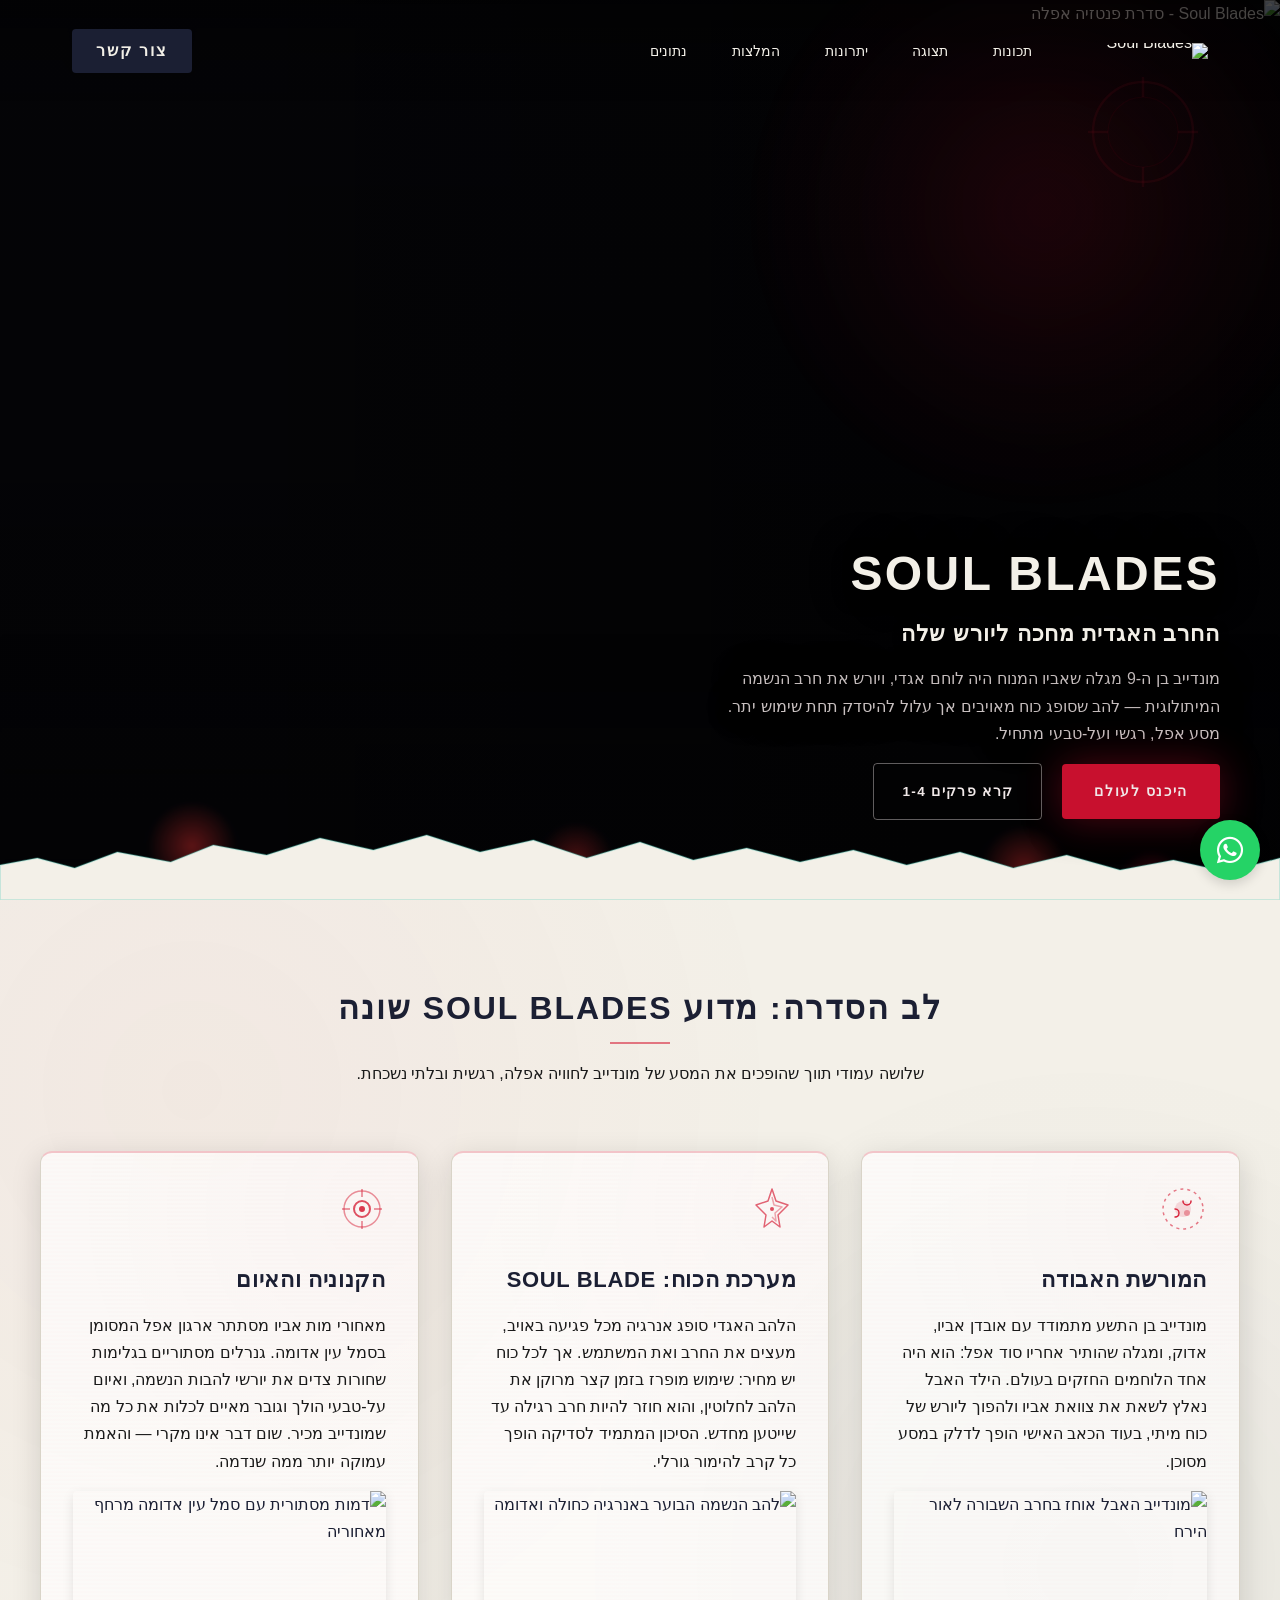
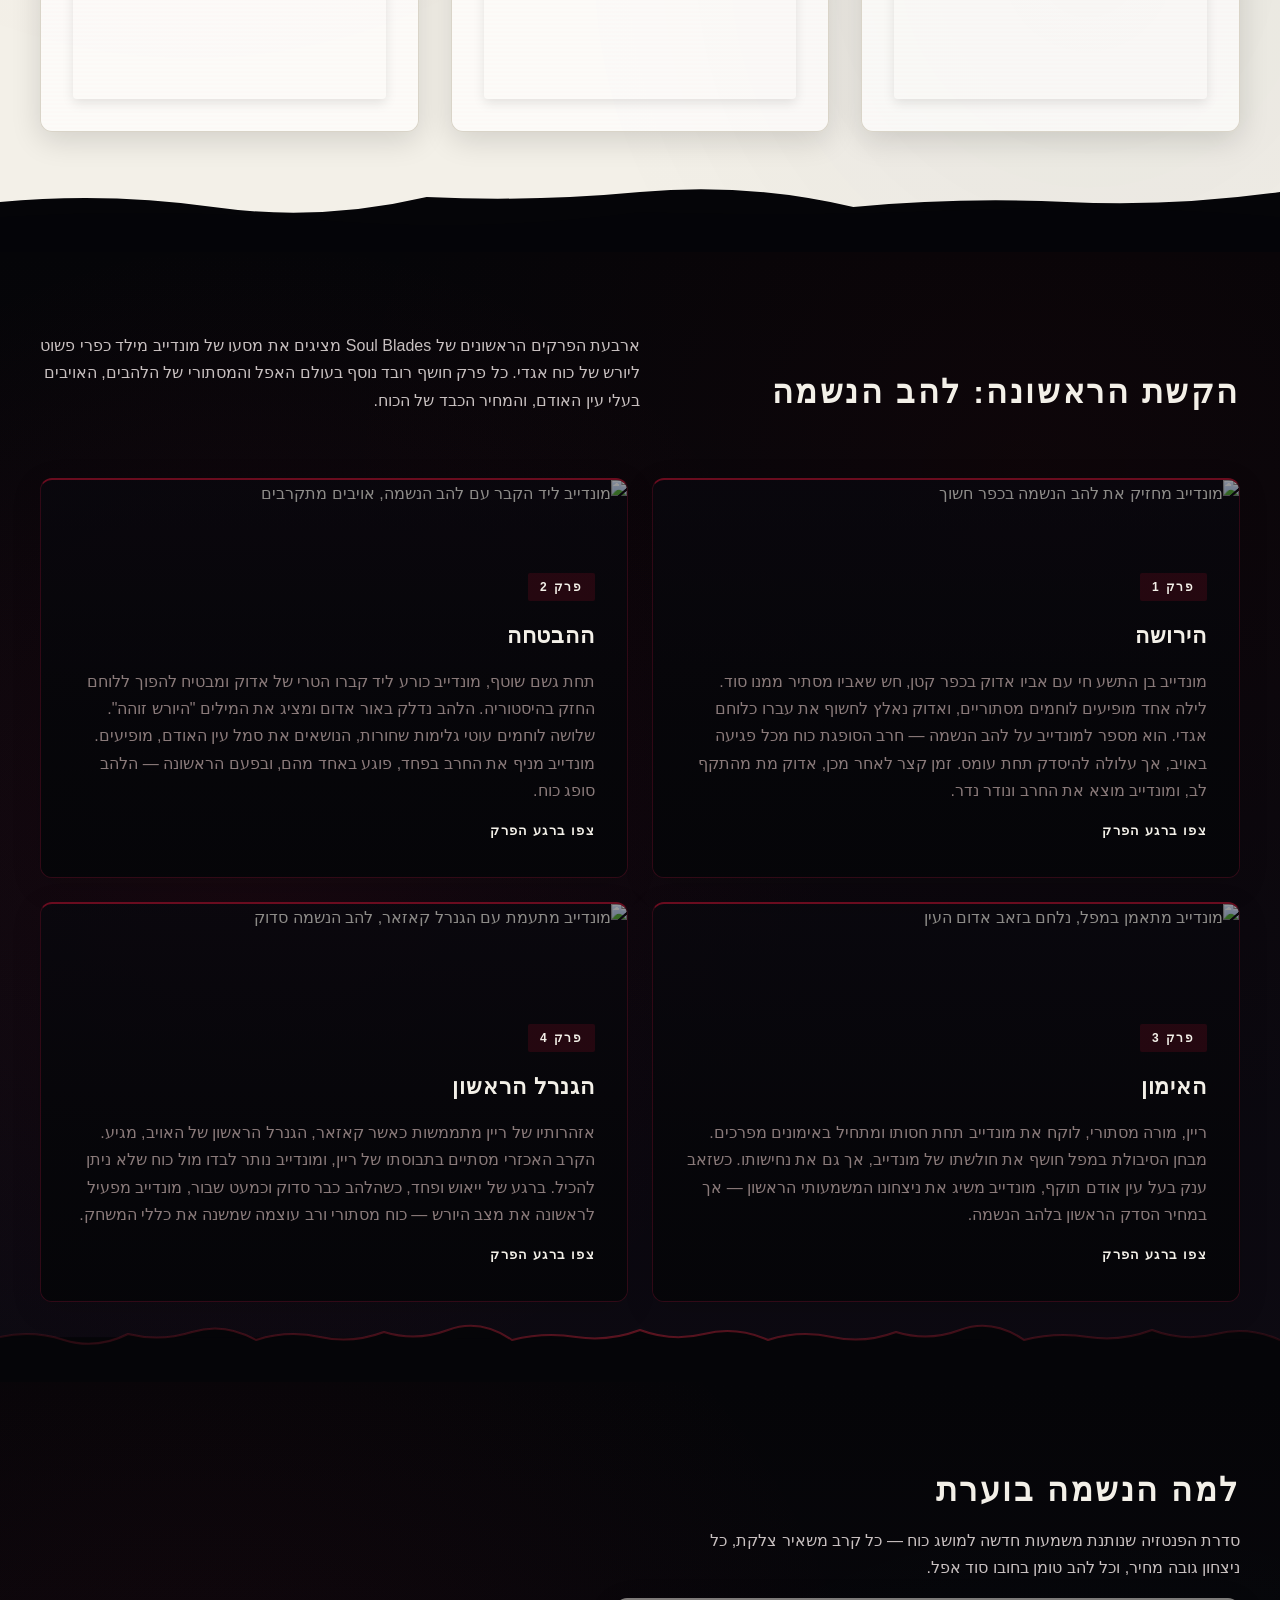
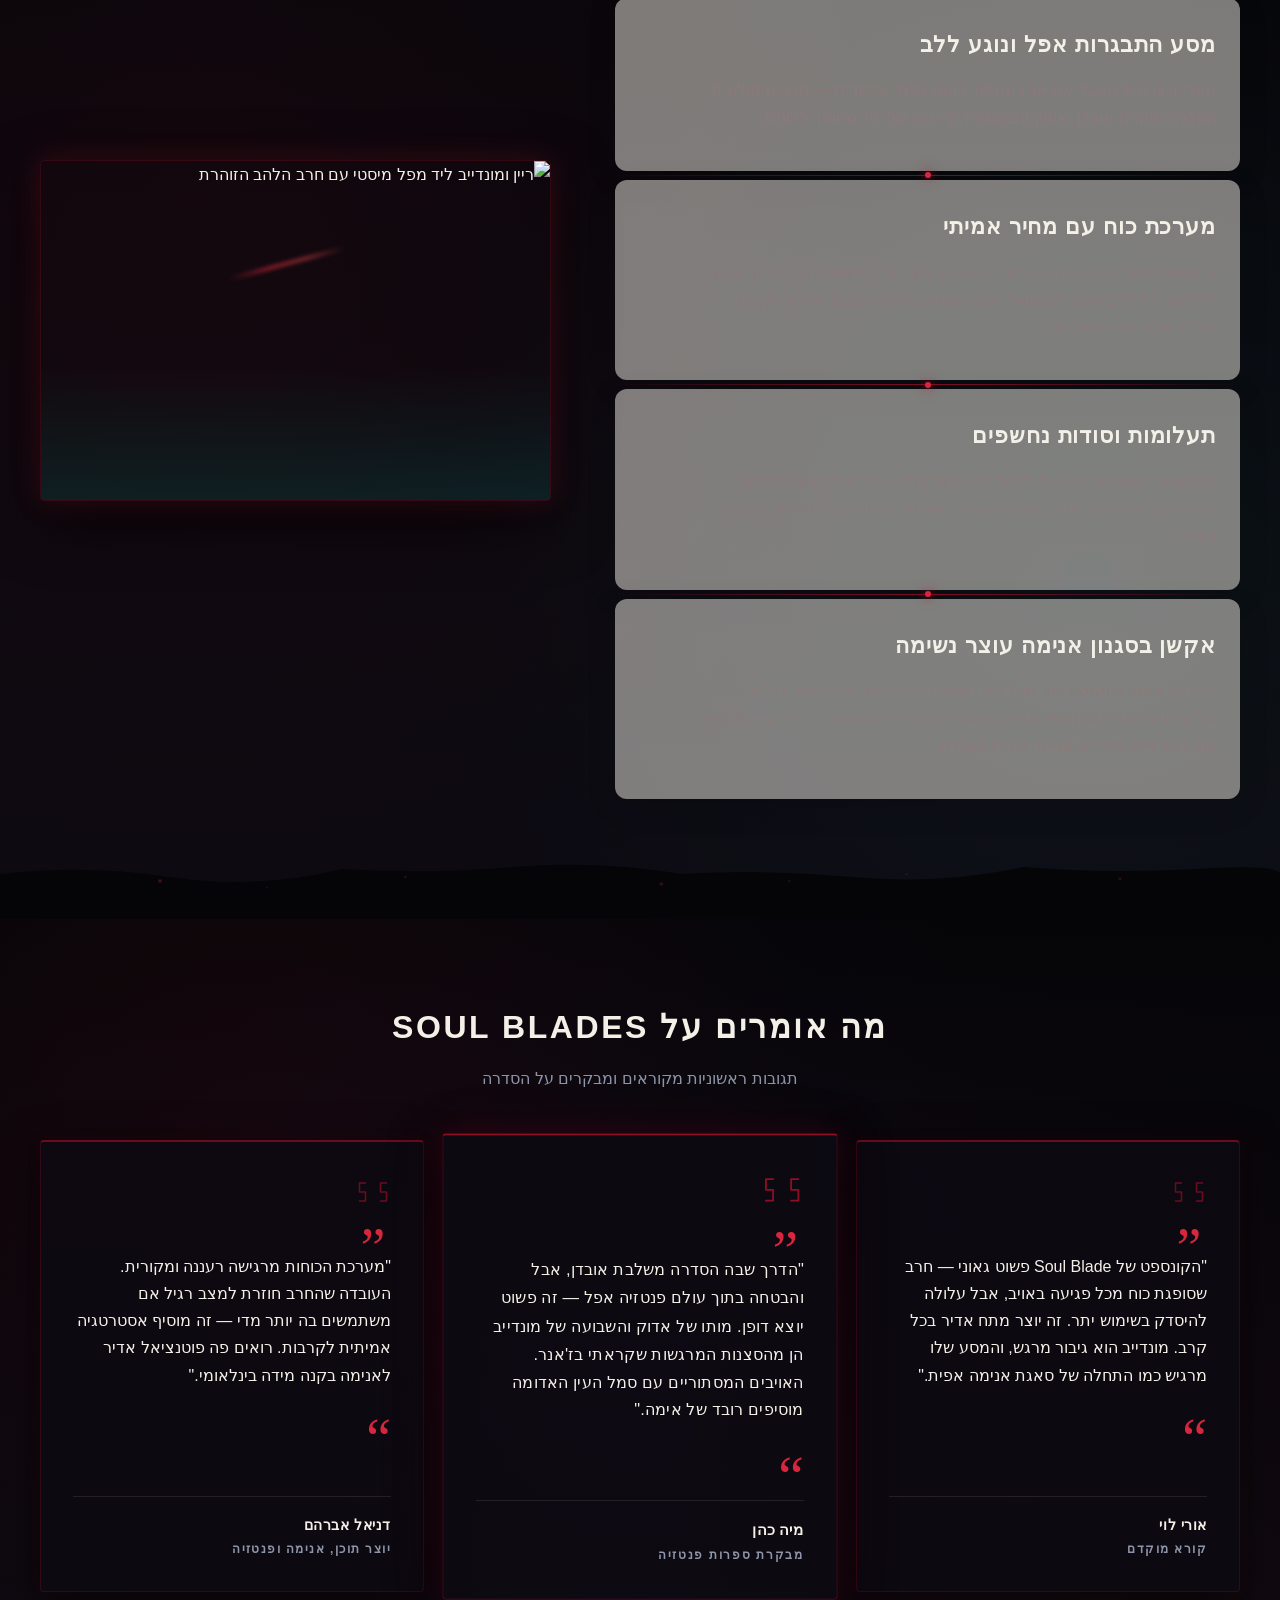
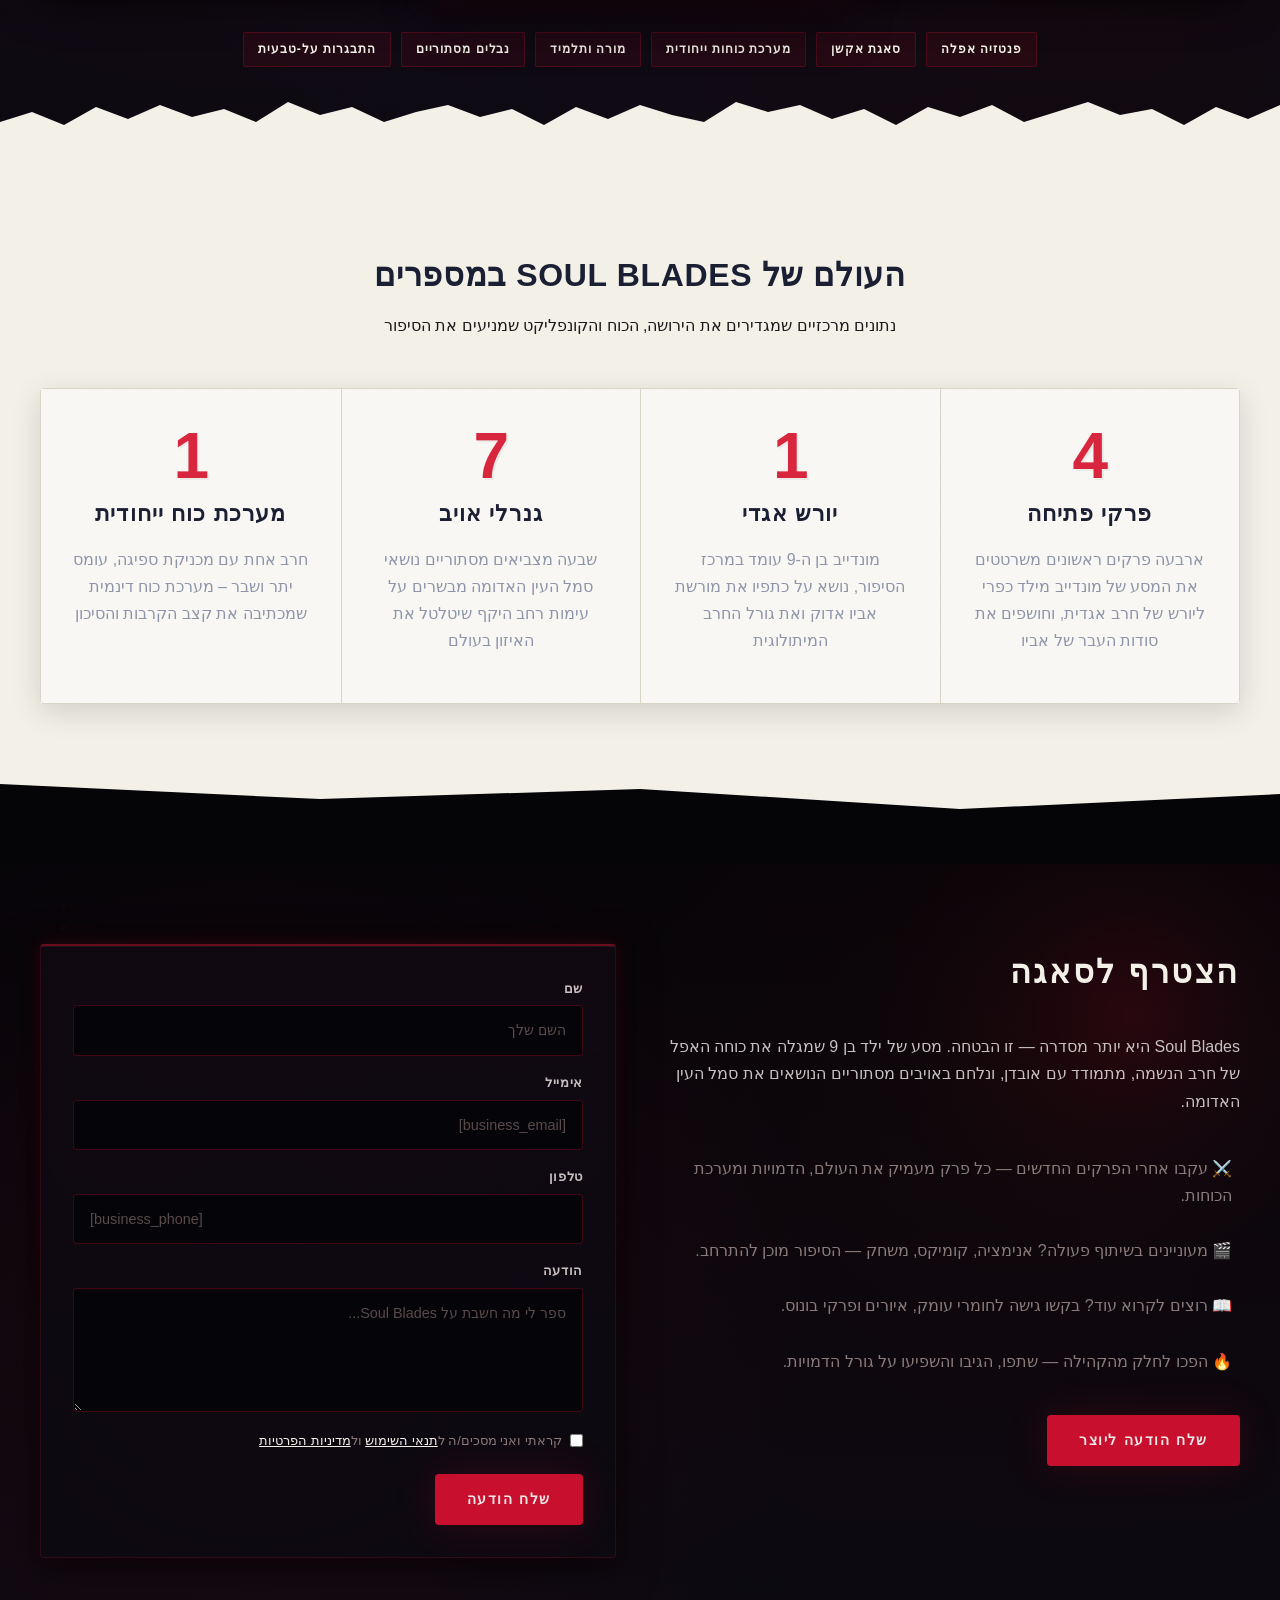
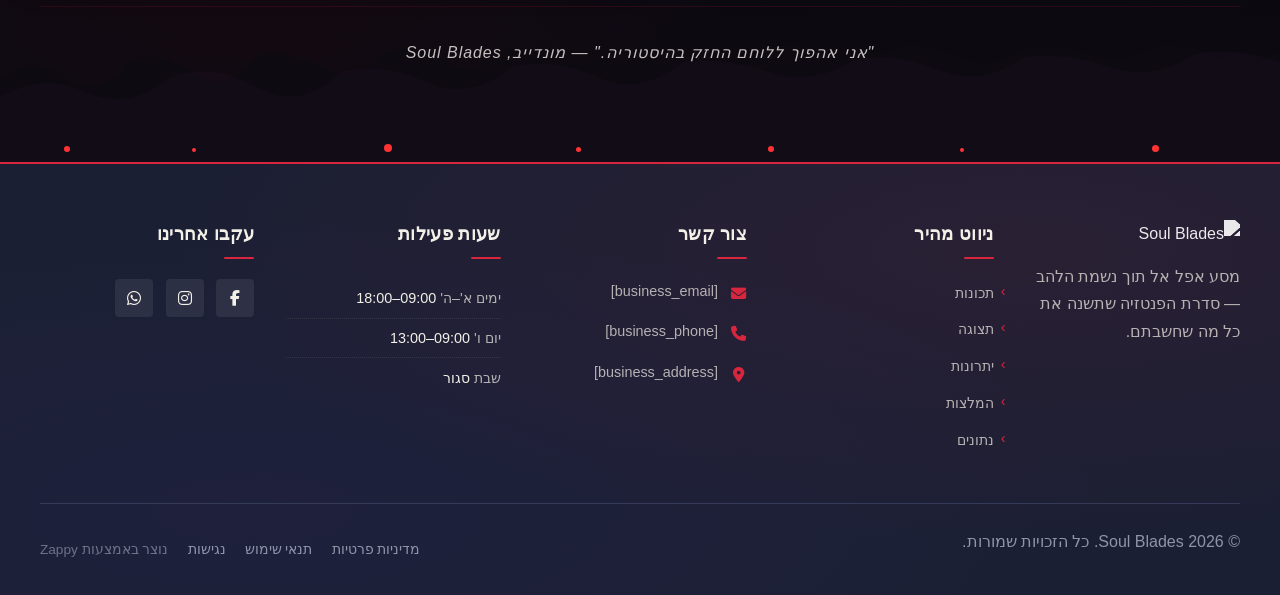
==== commit d2e6f562: "Background sync: Progressive GitHub Sync" ====
--- a/public/index.html
+++ b/public/index.html
@@ -1 +1 @@
-<!doctype html><html dir="rtl" lang="he"><head><meta charset="UTF-8"><meta content="width=device-width,initial-scale=1" name="viewport"><meta content="index, follow" name="robots"><title>שלטו בלהב — Soul Blades</title><meta content="הצטרפו למסע האפל של מונדיב בן ה-9, יורש להב הנשמה המיתולוגי. סדרת פנטזיה עברית מקורית עם קרבות אפיים, אויבים מסתוריים וכוח שעלול להתנפץ. היכנסו עכשיו לעולם שבו כל ניצחון גובה מחיר." name="description"><meta content="Soul Blades, סדרת פנטזיה עברית, להב הנשמה, 4game blade and soul, blade and soul 1" name="keywords"><link href="/assets/favicon.ico" rel="icon" type="image/x-icon"><link href="/assets/favicon-16x16.png" rel="icon" type="image/png" sizes="16x16"><link href="/assets/favicon-32x32.png" rel="icon" type="image/png" sizes="32x32"><link href="/assets/favicon-48x48.png" rel="icon" type="image/png" sizes="48x48"><link href="/assets/favicon-192x192.png" rel="icon" type="image/png" sizes="192x192"><link href="/assets/favicon-512x512.png" rel="icon" type="image/png" sizes="512x512"><link href="/assets/apple-touch-icon.png" rel="apple-touch-icon"><script>!function(){"use strict";var t="82bb85dd-61fa-48ac-9519-106d4e31047a",e="https://api.zappy5.com/api/analytics/track",a=18e5,n=2592e6,o=!0,i=!0,r=!0;var s=function(){var e="zappy_visitor_"+t,a=null;try{if(a=localStorage.getItem(e)){var o=JSON.parse(a),i=Date.now();if(i-o.created<n)return o.lastSeen=i,localStorage.setItem(e,JSON.stringify(o)),o.id}}catch(t){console.warn("Zappy Analytics: LocalStorage not available")}var r="zv_"+Date.now()+"_"+Math.random().toString(36).substr(2,9);try{localStorage.setItem(e,JSON.stringify({id:r,created:Date.now(),lastSeen:Date.now()}))}catch(t){}return r}(),c=function(){var e="zappy_session_"+t,n=null;try{if(n=sessionStorage.getItem(e)){var o=JSON.parse(n),i=Date.now();if(i-o.timestamp<a)return o.timestamp=i,sessionStorage.setItem(e,JSON.stringify(o)),o.id}}catch(t){console.warn("Zappy Analytics: SessionStorage not available")}var r="zs_"+Date.now()+"_"+Math.random().toString(36).substr(2,9);try{sessionStorage.setItem(e,JSON.stringify({id:r,timestamp:Date.now()}))}catch(t){}return r}();function l(a,n){n=n||{};var o={website_id:t,event_type:a,page_path:window.location.pathname,referrer:document.referrer||"direct",visitor_id:s,session_id:c,metadata:n};if(navigator.sendBeacon){var i=new Blob([JSON.stringify(o)],{type:"application/json"});navigator.sendBeacon(e,i)}else fetch(e,{method:"POST",headers:{"Content-Type":"application/json"},body:JSON.stringify(o),keepalive:!0}).catch(function(t){console.warn("Zappy Analytics: Failed to track event",t)})}o&&l("pageview",{title:document.title,url:window.location.href}),i&&document.addEventListener("click",function(t){var e=t.target;if("BUTTON"===e.tagName||e.closest("button")){var a="BUTTON"===e.tagName?e:e.closest("button");l("click",{element:"button",text:a.textContent.trim().substring(0,100),id:a.id||null,class:a.className||null})}else if("A"===e.tagName||e.closest("a")){var n="A"===e.tagName?e:e.closest("a");l("navigation",{element:"link",text:n.textContent.trim().substring(0,100),href:n.href,external:n.hostname!==window.location.hostname})}},!0),r&&document.addEventListener("submit",function(t){var e=t.target;l("form_submit",{form_id:e.id||null,form_name:e.name||null,form_action:e.action||null,form_method:e.method||"GET"})},!0);var d=Date.now();window.addEventListener("beforeunload",function(){l("page_unload",{time_on_page:Math.floor((Date.now()-d)/1e3),page_path:window.location.pathname})}),window.zappyAnalytics={track:l,getVisitorId:function(){return s},getSessionId:function(){return c}}}()</script><meta content="שלטו בלהב — Soul Blades" property="og:title"><meta content="הצטרפו למסע האפל של מונדיב בן ה-9, יורש להב הנשמה המיתולוגי. סדרת פנטזיה עברית מקורית עם קרבות אפיים, אויבים מסתוריים וכוח שעלול להתנפץ. היכנסו עכשיו לעולם שבו כל ניצחון גובה מחיר." property="og:description"><meta content="summary_large_image" name="twitter:card"><meta content="שלטו בלהב — Soul Blades" name="twitter:title"><meta content="הצטרפו למסע האפל של מונדיב בן ה-9, יורש להב הנשמה המיתולוגי. סדרת פנטזיה עברית מקורית עם קרבות אפיים, אויבים מסתוריים וכוח שעלול להתנפץ. היכנסו עכשיו לעולם שבו כל ניצחון גובה מחיר." name="twitter:description"><meta content="website" property="og:type"><meta content="he_IL" property="og:locale"><link href="https://cdnjs.cloudflare.com/ajax/libs/font-awesome/6.4.0/css/all.min.css" rel="stylesheet"><style>.skip-link{position:absolute;top:0;left:0;transform:translateY(-200%);padding:12px 18px;background:var(--bg-dark,#1a1a1a);color:var(--text-light,#fff);font-weight:600;border-radius:0 0 8px 0;z-index:10000}.skip-link:focus{transform:none;outline:2px solid var(--ring,#fff);outline-offset:2px}:focus-visible{outline:2px solid var(--ring,currentColor);outline-offset:3px}</style><link href="/assets/favicon.ico" rel="icon" type="image/x-icon"><link href="/assets/favicon-16x16.png" rel="icon" type="image/png" sizes="16x16"><link href="/assets/favicon-32x32.png" rel="icon" type="image/png" sizes="32x32"><link href="/assets/favicon-48x48.png" rel="icon" type="image/png" sizes="48x48"><link href="/assets/favicon-192x192.png" rel="icon" type="image/png" sizes="192x192"><link href="/assets/favicon-512x512.png" rel="icon" type="image/png" sizes="512x512"><link href="/assets/apple-touch-icon.png" rel="apple-touch-icon"><link href="https://cdn.jsdelivr.net/npm/vanilla-cookieconsent@3/dist/cookieconsent.css" rel="stylesheet"><script src="https://cdn.jsdelivr.net/npm/vanilla-cookieconsent@3/dist/cookieconsent.umd.js"></script><script src="https://cdn.jsdelivr.net/gh/mickidum/acc_toolbar/acctoolbar/acctoolbar.min.js"></script><link href="/styles.css" rel="stylesheet"><script>window.ZAPPY_WEBSITE_ID="82bb85dd-61fa-48ac-9519-106d4e31047a",window.ZAPPY_API_BASE="https://api.zappy5.com"</script><style id="zappy-dropdown-submenu-styles">#navMenu li:has(.sub-menu),.nav-menu li:has(.sub-menu),.navbar li:has(.sub-menu),nav li:has(.sub-menu){position:relative}#navMenu .sub-menu,.nav-menu .sub-menu,.navbar .sub-menu,nav .sub-menu{display:block!important;position:absolute!important;top:100%;left:0;min-width:220px;background:#fff;border-radius:8px;box-shadow:0 8px 25px rgba(0,0,0,.15);padding:8px 0;opacity:0;visibility:hidden;transform:translateY(10px);transition:all .3s ease;z-index:1000;list-style:none;pointer-events:none}#navMenu li:hover>.sub-menu,.nav-menu li:hover>.sub-menu,.navbar li:hover>.sub-menu,nav li:hover>.sub-menu{opacity:1!important;visibility:visible!important;transform:translateY(0)!important;pointer-events:auto!important}.sub-menu li{list-style:none;margin:0;padding:0}.sub-menu a{display:block!important;padding:10px 16px!important;color:var(--text-dark,#333)!important;font-weight:500;text-decoration:none;white-space:nowrap;transition:background-color .2s}.sub-menu .zappy-nav-child>a{padding-left:28px!important;font-size:.9em!important;opacity:.85!important}[dir=rtl] .sub-menu .zappy-nav-child>a,html[lang=ar] .sub-menu .zappy-nav-child>a,html[lang=he] .sub-menu .zappy-nav-child>a{padding-left:10px!important;padding-right:28px!important}.sub-menu .zappy-nav-parent>a{font-weight:600!important}.sub-menu a:hover{background-color:#f5f5f5}[dir=rtl] .nav-menu .sub-menu,[dir=rtl] .navbar .sub-menu,[dir=rtl] nav .sub-menu,html[lang=ar] .nav-menu .sub-menu,html[lang=ar] .navbar .sub-menu,html[lang=ar] nav .sub-menu,html[lang=he] .nav-menu .sub-menu,html[lang=he] .navbar .sub-menu,html[lang=he] nav .sub-menu{left:auto!important;right:0!important}.sub-menu:empty,.sub-menu:not(:has(li)):not(:has(> a)),.sub-menu:not(:has(li:not(.zappy-hidden-menu-item))):not(:has(> a)){display:none!important;opacity:0!important;visibility:hidden!important;pointer-events:none!important}li:has(.menu-group-title):hover>.sub-menu{opacity:1!important;visibility:visible!important;transform:translateY(0)!important;pointer-events:auto!important}#navMenu>li>.menu-group-title,.nav-menu>li>.menu-group-title{display:inline-block;padding:.5rem 1rem;cursor:default;user-select:none}@media (max-width:768px){#navMenu .sub-menu,.nav-menu .sub-menu,.navbar .sub-menu,nav .sub-menu{position:static!important;transform:none!important;box-shadow:none!important;background:0 0!important;max-height:0;overflow:hidden;opacity:0;visibility:hidden;transition:max-height .3s ease,opacity .3s ease;padding:0!important;border-radius:0!important}#navMenu .sub-menu.mobile-expanded,.nav-menu .sub-menu.mobile-expanded,.navbar .sub-menu.mobile-expanded{max-height:none!important;overflow-y:visible!important;opacity:1!important;visibility:visible!important;padding:8px 0 8px 16px!important}[dir=rtl] .sub-menu.mobile-expanded,html[lang=he] .sub-menu.mobile-expanded{padding:8px 16px 8px 0!important}#navMenu li:hover>.sub-menu,.nav-menu li:hover>.sub-menu,.navbar li:hover>.sub-menu,nav li:hover>.sub-menu{opacity:0;visibility:hidden;pointer-events:none}#navMenu li>.sub-menu.mobile-expanded,.nav-menu li>.sub-menu.mobile-expanded,.navbar li>.sub-menu.mobile-expanded,nav li>.sub-menu.mobile-expanded{opacity:1!important;visibility:visible!important;pointer-events:auto!important}#navMenu li:has(.sub-menu),.nav-menu li:has(.sub-menu),.navbar li:has(.sub-menu),nav li:has(.sub-menu){display:flex!important;flex-wrap:wrap!important;align-items:center!important;position:relative!important;min-height:44px!important}#navMenu li:has(.sub-menu)>a,.nav-menu li:has(.sub-menu)>a,.navbar li:has(.sub-menu)>a,nav li:has(.sub-menu)>a{flex:1!important;min-width:0!important}#navMenu li:has(.sub-menu)>.menu-group-title,.nav-menu li:has(.sub-menu)>.menu-group-title,.navbar li:has(.sub-menu)>.menu-group-title,nav li:has(.sub-menu)>.menu-group-title{flex:1!important;min-width:0!important;padding:0!important;line-height:inherit!important}#navMenu li:has(.sub-menu)>.sub-menu,.nav-menu li:has(.sub-menu)>.sub-menu,.navbar li:has(.sub-menu)>.sub-menu,nav li:has(.sub-menu)>.sub-menu{flex-basis:100%!important;width:100%!important}#navMenu li:has(.sub-menu)>a [class*=arrow],#navMenu li:has(.sub-menu)>a [class*=chevron],.nav-menu li:has(.sub-menu)>a .fa-angle-down,.nav-menu li:has(.sub-menu)>a .fa-chevron-down,.nav-menu li:has(.sub-menu)>a [class*=arrow],.nav-menu li:has(.sub-menu)>a [class*=chevron],nav li:has(.sub-menu)>a [class*=arrow],nav li:has(.sub-menu)>a [class*=chevron]{display:none!important;visibility:hidden!important}.mobile-submenu-toggle{display:flex!important;align-items:center!important;justify-content:center!important;width:44px!important;height:auto!important;background:0 0!important;border:none!important;cursor:pointer!important;color:var(--text-light)!important;position:static!important;flex-shrink:0!important;align-self:stretch!important;z-index:2!important;padding:0!important;margin:0!important}.mobile-submenu-toggle::after{content:''!important;width:0!important;height:0!important;border-left:6px solid transparent!important;border-right:6px solid transparent!important;border-top:7px solid currentColor!important;transition:transform .3s ease!important}.mobile-submenu-toggle.expanded::after{transform:rotate(180deg)!important}.sub-menu a{padding:10px 0!important;display:block!important;color:var(--text-light)!important;white-space:normal!important}.sub-menu .zappy-nav-child>a{padding-left:28px!important;font-size:.9em!important;opacity:.85!important}[dir=rtl] .sub-menu .zappy-nav-child>a,html[lang=ar] .sub-menu .zappy-nav-child>a,html[lang=he] .sub-menu .zappy-nav-child>a{padding-left:0!important;padding-right:28px!important}.sub-menu .zappy-nav-parent>a{font-weight:600!important}#navMenu.active,.nav-menu.active{max-width:100vw!important;overflow-x:hidden!important;box-sizing:border-box!important}.navbar .sub-menu li a,.zappy-products-dropdown .sub-menu a,nav.navbar .sub-menu li a{color:var(--text-light)!important}}@media (min-width:769px){.mobile-submenu-toggle{display:none!important}}</style><style id="zappy-widget-visibility">html[dir=rtl] .whatsapp-float{right:20px!important;left:auto!important}html:not([dir]) .whatsapp-float,html[dir=ltr] .whatsapp-float{left:20px!important;right:auto!important}html[dir=rtl] #mic-access-tool-general-button,html[dir=rtl] #mic-init-access-tool #mic-access-tool-general-button,html[dir=rtl] #mic-init-access-tool .mic-access-tool-general-button,html[dir=rtl] ._access-icon,html[dir=rtl] .mic-access-tool-general-button{left:20px!important;right:auto!important}html:not([dir]) #mic-access-tool-general-button,html:not([dir]) #mic-init-access-tool #mic-access-tool-general-button,html:not([dir]) #mic-init-access-tool .mic-access-tool-general-button,html:not([dir]) ._access-icon,html:not([dir]) .mic-access-tool-general-button,html[dir=ltr] #mic-access-tool-general-button,html[dir=ltr] #mic-init-access-tool #mic-access-tool-general-button,html[dir=ltr] #mic-init-access-tool .mic-access-tool-general-button,html[dir=ltr] ._access-icon,html[dir=ltr] .mic-access-tool-general-button{right:20px!important;left:auto!important}@media (max-width:768px){.whatsapp-float{display:flex!important}}@media (min-width:769px){.whatsapp-float{display:flex!important}}@media (max-width:768px){#mic-access-tool-general-button,#mic-init-access-tool #mic-access-tool-general-button,#mic-init-access-tool .mic-access-tool-general-button,._access-icon,.mic-access-tool-general-button{display:flex!important;visibility:visible!important;opacity:1!important;pointer-events:auto!important}#mic-access-tool-box.opened-mic-access-tool,#mic-init-access-tool #mic-access-tool-box.opened-mic-access-tool,.mic-access-tool-box.opened-mic-access-tool{visibility:visible!important;opacity:1!important;pointer-events:auto!important}}@media (min-width:769px){#mic-access-tool-general-button,#mic-init-access-tool #mic-access-tool-general-button,#mic-init-access-tool .mic-access-tool-general-button,._access-icon,.mic-access-tool-general-button{display:flex!important;visibility:visible!important;opacity:1!important;pointer-events:auto!important}#mic-access-tool-box.opened-mic-access-tool,#mic-init-access-tool #mic-access-tool-box.opened-mic-access-tool,.mic-access-tool-box.opened-mic-access-tool{visibility:visible!important;opacity:1!important;pointer-events:auto!important}}</style></head><body><a href="#main" class="skip-link">דלג לתוכן הראשי</a><nav class="navbar" dir="rtl"><button class="mobile-toggle" aria-label="Menu" id="mobileToggle"><svg viewBox="0 0 24 24" fill="none" class="hamburger-icon" height="24" width="24"><path d="M3 12h18M3 6h18M3 18h18" stroke="currentColor" stroke-width="2" stroke-linecap="round"/></svg> <svg viewBox="0 0 24 24" fill="none" class="close-icon" height="24" width="24" style="display:none"><path d="M18 6L6 18M6 6l12 12" stroke="currentColor" stroke-width="2" stroke-linecap="round"/></svg></button> <button class="phone-header-btn" aria-label="Call" data-phone="[business_phone]"><svg viewBox="0 0 24 24" fill="currentColor" height="20" width="20"><path d="M22 16.92v3a2 2 0 0 1-2.18 2 19.79 19.79 0 0 1-8.63-3.07 19.5 19.5 0 0 1-6-6 19.79 19.79 0 0 1-3.07-8.67A2 2 0 0 1 4.11 2h3a2 2 0 0 1 2 1.72 12.84 12.84 0 0 0 .7 2.81 2 2 0 0 1-.45 2.11L8.09 9.91a16 16 0 0 0 6 6l1.27-1.27a2 2 0 0 1 2.11-.45 12.84 12.84 0 0 0 2.81.7A2 2 0 0 1 22 16.92z"/></svg></button><div class="nav-container"><div class="nav-right-group"><div class="nav-brand"><a href="/" class="logo-link"><img alt="Soul Blades" src="/assets/site-----image-1.webp" class="logo"></a></div><ul class="nav-menu" id="navMenu"><li><a href="#features">תכונות</a></li><li><a href="#showcase">תצוגה</a></li><li><a href="#benefits">יתרונות</a></li><li><a href="#testimonials">המלצות</a></li><li><a href="#stats">נתונים</a></li><li class="mobile-contact-link nav-cta-mobile-item"><a href="#contact" class="nav-cta-btn">צור קשר</a></li></ul></div><div class="nav-cta-container"><a href="#contact" class="nav-cta-btn">צור קשר</a></div></div></nav><script>window.addEventListener("load",function(){const e=document.querySelector(".navbar, nav, header");if(!e)return void console.log("[Navbar] Navbar element not found");let t=document.getElementById("mobileToggle")||document.querySelector(".mobile-toggle")||document.querySelector(".hamburger")||document.querySelector(".hamburger-menu")||document.querySelector(".menu-toggle")||document.querySelector(".burger-menu")||document.querySelector('[aria-label="Menu"]')||document.querySelector('[aria-label="תפריט"]');const o=document.querySelector(".phone-header-btn"),n=window.getComputedStyle(e);let r=n.backgroundColor;if(console.log("[Navbar] Initial navbar background:",r),"transparent"===r||"rgba(0, 0, 0, 0)"===r||r.startsWith("rgba")&&r.includes(", 0)")){const e=n.backgroundImage;if(e&&"none"!==e)console.log("[Navbar] Navbar has background image/gradient, using dark text"),r="rgb(240, 240, 240)";else{const e=window.getComputedStyle(document.body).backgroundColor;console.log("[Navbar] Navbar transparent, using body background:",e),r=e}}const a=r.match(/\d+/g);if(a&&a.length>=3){const e=(.299*parseInt(a[0])+.587*parseInt(a[1])+.114*parseInt(a[2]))/255;console.log("[Navbar] Mobile button colors preserved from Claude CSS (luminance:",e.toFixed(2)+")");const n=document.createElement("style");n.id="zappy-mobile-nav-fix";document.documentElement.lang;document.documentElement.dir,n.textContent='\n        /* Hide mobile buttons on desktop, show only on mobile */\n        @media (min-width: 769px) {\n          .mobile-toggle,\n          .phone-header-btn {\n            display: none !important;\n          }\n        }\n        \n        /* Show and position mobile buttons correctly on mobile */\n        @media (max-width: 768px) {\n          .navbar,\n          nav.navbar {\n            min-height: 70px !important;\n          }\n\n          .mobile-toggle,\n          .phone-header-btn {\n            position: absolute !important;\n            top: 0 !important;\n            bottom: 0 !important;\n            margin-top: auto !important;\n            margin-bottom: auto !important;\n            transform: none !important;\n            z-index: 1001 !important;\n            display: flex !important;\n            align-items: center !important;\n            justify-content: center !important;\n            width: 36px !important;\n            height: 36px !important;\n            border-radius: 50% !important;\n            border: none !important;\n            cursor: pointer !important;\n            padding: 6px !important;\n            background: none !important;\n            color: var(--nav-text, var(--text-light)) !important;\n            touch-action: manipulation !important;\n            -webkit-tap-highlight-color: transparent !important;\n          }\n\n          html[data-zappy-site-type="ecommerce"] .phone-header-btn,\n          body[data-zappy-site-type="ecommerce"] .phone-header-btn,\n          html[data-zappy-site-type="ecommerce"] header .phone-header-btn,\n          html[data-zappy-site-type="ecommerce"] nav .phone-header-btn {\n            display: none !important;\n            visibility: hidden !important;\n            width: 0 !important;\n            height: 0 !important;\n            min-width: 0 !important;\n            overflow: hidden !important;\n          }\n          \n          /* LTR positioning (default): hamburger LEFT, phone RIGHT */\n          html:not([dir="rtl"]):not([lang="he"]):not([lang="ar"]) .mobile-toggle,\n          html[dir="ltr"] .mobile-toggle {\n            left: 12px !important;\n            right: auto !important;\n          }\n          html:not([dir="rtl"]):not([lang="he"]):not([lang="ar"]) .phone-header-btn,\n          html[dir="ltr"] .phone-header-btn {\n            right: 12px !important;\n            left: auto !important;\n          }\n          \n          /* RTL positioning: hamburger RIGHT, phone LEFT */\n          html[dir="rtl"] .mobile-toggle,\n          html[lang="he"] .mobile-toggle,\n          html[lang="ar"] .mobile-toggle {\n            right: 12px !important;\n            left: auto !important;\n          }\n          html[dir="rtl"] .phone-header-btn,\n          html[lang="he"] .phone-header-btn,\n          html[lang="ar"] .phone-header-btn {\n            left: 12px !important;\n            right: auto !important;\n          }\n          \n          /* CRITICAL: Ensure nav-container has min-height on mobile */\n          /* All children are positioned absolutely/fixed on mobile, so height:auto collapses to 0 */\n          .nav-container {\n            min-height: 70px !important;\n            position: relative !important;\n          }\n          \n          /* Ensure SVG icons are properly sized and inherit color */\n          .mobile-toggle svg,\n          .phone-header-btn svg {\n            width: 24px !important;\n            height: 24px !important;\n            /* Don\'t force display - let JavaScript control hamburger/close toggle */\n          }\n          \n          /* Reset nav-cta-container on mobile - remove desktop box-shadow/padding */\n          /* that creates a visible ghost box when CTA button is hidden */\n          .nav-cta-container {\n            box-shadow: none !important;\n            padding: 0 !important;\n          }\n          \n          /* Hide nav-cta-container entirely on mobile when there\'s no lang-switcher */\n          /* (only the CTA button is inside, and it\'s hidden on mobile) */\n          .nav-cta-container:not(:has(.lang-switcher)) {\n            display: none !important;\n          }\n          \n          /* CRITICAL: Prevent hero image fade gradient from bleeding over headline text */\n          /* The .image-fade-gradient has bottom: -30px (extends below parent) */\n          /* On mobile stacked layout, this overlaps the h1 text below the image */\n          .hero-image-column {\n            overflow: hidden !important;\n          }\n          .image-fade-gradient {\n            bottom: 0 !important;\n          }\n          \n          /* Hide desktop language switcher on mobile - hamburger menu handles it */\n          /* High specificity to override stored CSS */\n          .lang-switcher,\n          .nav-cta-container .lang-switcher,\n          .nav-container .lang-switcher,\n          .navbar .lang-switcher,\n          .navbar .nav-cta-container .lang-switcher {\n            display: none !important;\n          }\n        }\n      ';const r=document.getElementById("zappy-mobile-nav-fix");r&&r.remove(),document.head.appendChild(n),console.log("[Navbar] Critical CSS injected for mobile nav positioning");const i=window.innerWidth<=768;if(t){const e=t.querySelector(".hamburger-icon"),o=t.querySelector(".close-icon");e&&(e.style.setProperty("width","24px","important"),e.style.setProperty("height","24px","important"),e.style.setProperty("display","block","important")),o&&(o.style.setProperty("width","24px","important"),o.style.setProperty("height","24px","important"),o.style.setProperty("display","none","important")),i?(t.style.setProperty("position","absolute","important"),t.style.setProperty("top","0","important"),t.style.setProperty("bottom","0","important"),t.style.setProperty("margin-top","auto","important"),t.style.setProperty("margin-bottom","auto","important"),t.style.setProperty("transform","none","important"),t.style.setProperty("z-index","1001","important"),t.style.removeProperty("left"),t.style.removeProperty("right"),console.log("[Navbar] Mobile toggle positioning applied (mobile viewport)")):(t.style.removeProperty("position"),t.style.removeProperty("top"),t.style.removeProperty("transform"),t.style.removeProperty("z-index"),t.style.removeProperty("left"),t.style.removeProperty("right"),console.log("[Navbar] Desktop viewport - cleared mobile toggle inline positioning"))}if(o){const e=o.querySelector("svg");e&&(e.style.width="24px",e.style.height="24px",e.setAttribute("width","24"),e.setAttribute("height","24")),i?(o.style.setProperty("position","absolute","important"),o.style.setProperty("top","0","important"),o.style.setProperty("bottom","0","important"),o.style.setProperty("margin-top","auto","important"),o.style.setProperty("margin-bottom","auto","important"),o.style.setProperty("transform","none","important"),o.style.setProperty("z-index","1001","important"),o.style.removeProperty("left"),o.style.removeProperty("right"),console.log("[Navbar] Phone button positioning applied (mobile viewport)")):(o.style.removeProperty("position"),o.style.removeProperty("top"),o.style.removeProperty("transform"),o.style.removeProperty("z-index"),o.style.removeProperty("left"),o.style.removeProperty("right"),console.log("[Navbar] Desktop viewport - cleared phone button inline positioning"))}}else console.log("[Navbar] Could not parse background color:",r);t=document.getElementById("mobileToggle")||document.querySelector(".mobile-toggle")||document.querySelector(".hamburger")||document.querySelector(".hamburger-menu")||document.querySelector(".menu-toggle")||document.querySelector(".burger-menu")||document.querySelector('[aria-label="Menu"]')||document.querySelector('[aria-label="תפריט"]');const i=document.getElementById("navMenu")||document.querySelector(".nav-menu")||document.querySelector(".nav-links")||document.querySelector("nav ul:not(.submenu)");if(!t||!i)return void console.log("[Navbar] Mobile toggle or menu not found:",{toggle:!!t,menu:!!i});i.id||(i.id="navMenu"),console.log("[Navbar] Initializing mobile menu...");const l=t.cloneNode(!0);t.parentNode.replaceChild(l,t);var s=0;function p(e){var t=Date.now();t-s<300||(s=t,function(e){e.preventDefault(),e.stopPropagation();const t=l.querySelector(".hamburger-icon"),o=l.querySelector(".close-icon");i.classList.contains("active")?(i.classList.remove("active"),t&&t.style.setProperty("display","block","important"),o&&o.style.setProperty("display","none","important"),document.body.style.overflow="",document.body.classList.remove("menu-open"),console.log("[Navbar] Menu closed")):(i.classList.add("active"),t&&t.style.setProperty("display","none","important"),o&&o.style.setProperty("display","block","important"),document.body.style.overflow="hidden",document.body.classList.add("menu-open"),console.log("[Navbar] Menu opened"))}(e))}l.addEventListener("click",p),l.addEventListener("touchend",p),document.addEventListener("keydown",function(e){if(("Escape"===e.key||"Esc"===e.key)&&i.classList.contains("active")){const e=l.querySelector(".hamburger-icon"),t=l.querySelector(".close-icon");i.classList.remove("active"),e&&e.style.setProperty("display","block","important"),t&&t.style.setProperty("display","none","important"),document.body.style.overflow="",document.body.classList.remove("menu-open"),console.log("[Navbar] Menu closed (Escape)")}}),i.querySelectorAll("a").forEach(function(e){e.addEventListener("click",function(){if("#"===this.getAttribute("href"))return;const e=l.querySelector(".hamburger-icon"),t=l.querySelector(".close-icon");i.classList.remove("active"),e&&e.style.setProperty("display","block","important"),t&&t.style.setProperty("display","none","important"),document.body.style.overflow="",document.body.classList.remove("menu-open"),console.log("[Navbar] Menu closed (link clicked)")})});var m=i.querySelectorAll(".dropdown-toggle");m.forEach(function(e){e.addEventListener("click",function(e){e.preventDefault(),e.stopPropagation();var t=this.closest(".nav-dropdown");t&&(t.parentNode.querySelectorAll(".nav-dropdown.open").forEach(function(e){e!==t&&e.classList.remove("open")}),t.classList.toggle("open"),console.log("[Navbar] Dropdown toggled:",t.classList.contains("open")?"open":"closed"))})}),document.addEventListener("click",function(e){e.target.closest(".nav-dropdown")||document.querySelectorAll(".nav-dropdown.open").forEach(function(e){e.classList.remove("open")})}),console.log("[Navbar] Dropdown handlers initialized for "+m.length+" dropdowns"),o&&o.addEventListener("click",function(){const e=document.querySelectorAll('a[href^="tel:"]'),t=e.length>0?e[0].getAttribute("href").replace("tel:",""):"[business_phone]";window.location.href="tel:"+t,console.log("[Navbar] Phone button clicked")}),console.log("[Navbar] Mobile menu initialized successfully")})</script><main id="main"><section class="index-hero-section" data-band-index="0" data-layout-spec="בית-hero" id="hero" data-hero-type="fullscreen-scrim"><div class="hero-bg-wrapper"><img alt="Soul Blades - סדרת פנטזיה אפלה" src="/assets/site-index-hero-image-1.webp" data-context="An epic dark-fantasy anime-style illustration: a storm-dark forest clearing at night, lit by red and black energy. A 9-year-old boy (Mondiev) holds the legendary Soul Blade sword as crimson and obsidian energy wakes across the blade. Distant enemy silhouettes with red-eye sigils are embedded in the mist. Cinematic, intense, poster-like composition." data-placeholder="index-hero-image-1" height="600" loading="eager" width="1200" class="hero-bg-img" data-hero-bg="true" fetchpriority="high"></div><div class="hero-scrim" aria-hidden="true"></div><div class="hero-decorations" aria-hidden="true"><div class="decor-blood-moon"></div><svg viewBox="0 0 48 48" xmlns="http://www.w3.org/2000/svg" class="decor-crosshair"><circle cx="24" cy="24" opacity="0.12" r="20" fill="none" stroke="#C8102E" stroke-width="1"/><circle cx="24" cy="24" opacity="0.08" r="14" fill="none" stroke="#C8102E" stroke-width="0.5"/><line opacity="0.12" stroke="#C8102E" stroke-width="1" x1="24" x2="24" y1="2" y2="10"/><line opacity="0.12" stroke="#C8102E" stroke-width="1" x1="24" x2="24" y1="38" y2="46"/><line opacity="0.12" stroke="#C8102E" stroke-width="1" x1="2" x2="10" y1="24" y2="24"/><line opacity="0.12" stroke="#C8102E" stroke-width="1" x1="38" x2="46" y1="24" y2="24"/></svg><div class="decor-embers"></div></div><div class="hero-content-overlay"><div class="hero-content-container"><h1 class="hero-title">Soul Blades</h1><h3 class="hero-subtitle">החרב האגדית מחכה ליורש שלה</h3><p class="hero-description">מונדייב בן ה-9 מגלה שאביו המנוח היה לוחם אגדי, ויורש את חרב הנשמה המיתולוגית — להב שסופג כוח מאויבים אך עלול להיסדק תחת שימוש יתר. מסע אפל, רגשי ועל-טבעי מתחיל.</p><div class="hero-cta-group"><a href="#story" class="btn-primary hero-cta-primary">היכנס לעולם</a> <a href="#chapters" class="btn-secondary hero-cta-secondary">קרא פרקים 1-4</a></div></div></div><div class="index-hero-divider-wrapper" aria-hidden="true"><svg viewBox="0 0 1200 80" xmlns="http://www.w3.org/2000/svg" aria-hidden="true" data-no-icon-edit="true" preserveAspectRatio="none"><defs><linearGradient id="hero-divider-grad" x1="0%" x2="0%" y1="0%" y2="100%"><stop offset="0%" stop-color="#0D0A12" stop-opacity="0.2"/><stop offset="100%" stop-color="#0D0A12" stop-opacity="1"/></linearGradient></defs><path d="M0,80 L0,45 L35,38 L70,48 L110,32 L160,42 L200,25 L250,35 L300,18 L350,30 L400,15 L450,32 L500,20 L550,38 L600,22 L650,40 L700,28 L750,42 L800,30 L850,45 L900,32 L950,48 L1000,35 L1050,50 L1100,40 L1150,52 L1200,38 L1200,80 Z" fill="var(--bg-light)"/><path d="M0,80 L0,45 L35,38 L70,48 L110,32 L160,42 L200,25 L250,35 L300,18 L350,30 L400,15 L450,32 L500,20 L550,38 L600,22 L650,40 L700,28 L750,42 L800,30 L850,45 L900,32 L950,48 L1000,35 L1050,50 L1100,40 L1150,52 L1200,38 L1200,80 Z" stroke="#39C6B4" stroke-width="1.5" opacity="0.3" fill="var(--bg-light)"/></svg></div></section><section class="index-features-section" data-band-index="1" data-layout-spec="בית-features" id="features" dir="rtl"><div class="index-features-section__container"><header class="index-features-section__intro"><h2 class="index-features-section__title">לב הסדרה: מדוע Soul Blades שונה</h2><p class="index-features-section__subtitle" style="color:#1A1A1A !important">שלושה עמודי תווך שהופכים את המסע של מונדייב לחוויה אפלה, רגשית ובלתי נשכחת.</p></header><div class="index-features-section__grid"><article class="index-features-section__card"><div class="index-features-section__card-marker" aria-hidden="true"><svg viewBox="0 0 48 48" xmlns="http://www.w3.org/2000/svg" data-element-type="icon" data-icon-type="svg" fill="none"><circle cx="24" cy="24" opacity="0.6" r="20" stroke="var(--accent)" stroke-width="1.5" stroke-dasharray="3 4"/><circle cx="24" cy="24" opacity="0.15" r="8" fill="var(--accent)"/><path d="M24 16C24 16 24 20 28 20C32 20 32 16 32 16" stroke="var(--accent)" stroke-width="1.5" stroke-linecap="round"/><path d="M16 24C16 24 20 24 20 28C20 32 16 32 16 32" stroke="var(--accent)" stroke-width="1.5" stroke-linecap="round"/><circle cx="28" cy="28" opacity="0.4" r="3" fill="var(--accent)"/></svg></div><h3 class="index-features-section__card-title">המורשת האבודה</h3><p class="index-features-section__card-text" style="color:#1A1A1A !important">מונדייב בן התשע מתמודד עם אובדן אביו, אדוק, ומגלה שהותיר אחריו סוד אפל: הוא היה אחד הלוחמים החזקים בעולם. הילד האבל נאלץ לשאת את צוואת אביו ולהפוך ליורש של כוח מיתי, בעוד הכאב האישי הופך לדלק במסע מסוכן.</p><img alt="מונדייב האבל אוחז בחרב השבורה לאור הירח" src="/assets/site-index-features-image-1.webp" data-context="A cinematic illustration of a young boy kneeling in a moonlit clearing, holding a faintly glowing broken sword hilt, tears streaming down his face, with a ghostly silhouette of a warrior father fading into mist behind him, dark fantasy anime style" data-placeholder="index-features-image-1" height="400" loading="lazy" width="600" decoding="async" class="index-features-section__card-image"></article><article class="index-features-section__card"><div class="index-features-section__card-marker" aria-hidden="true"><svg viewBox="0 0 48 48" xmlns="http://www.w3.org/2000/svg" data-element-type="icon" data-icon-type="svg" fill="none"><path d="M24 4L28 16L40 20L30 30L32 42L24 36L16 42L18 30L8 20L20 16L24 4Z" stroke="var(--accent)" stroke-width="1.5" stroke-linejoin="round" opacity="0.7"/><path d="M24 12L26 20L34 22L27 28L28 36L24 32" stroke="var(--accent)" stroke-width="1.5" stroke-linejoin="round" opacity="0.4"/><circle cx="24" cy="24" opacity="0.8" r="2" fill="var(--accent)"/></svg></div><h3 class="index-features-section__card-title">מערכת הכוח: Soul Blade</h3><p class="index-features-section__card-text" style="color:#1A1A1A !important">הלהב האגדי סופג אנרגיה מכל פגיעה באויב, מעצים את החרב ואת המשתמש. אך לכל כוח יש מחיר: שימוש מופרז בזמן קצר מרוקן את הלהב לחלוטין, והוא חוזר להיות חרב רגילה עד שייטען מחדש. הסיכון המתמיד לסדיקה הופך כל קרב להימור גורלי.</p><img alt="להב הנשמה הבוער באנרגיה כחולה ואדומה" src="/assets/site-index-features-image-2.webp" data-context="A dramatic close-up of a dark fantasy sword with a cracked glowing blade, red and blue energy swirling around it, floating in a void with ember particles, intense anime art style" data-placeholder="index-features-image-2" height="400" loading="lazy" width="600" decoding="async" class="index-features-section__card-image"></article><article class="index-features-section__card"><div class="index-features-section__card-marker" aria-hidden="true"><svg viewBox="0 0 48 48" xmlns="http://www.w3.org/2000/svg" data-element-type="icon" data-icon-type="svg" fill="none"><circle cx="24" cy="24" opacity="0.5" r="18" stroke="var(--accent)" stroke-width="1.5"/><circle cx="24" cy="24" opacity="0.8" r="8" stroke="var(--accent)" stroke-width="2"/><circle cx="24" cy="24" opacity="0.9" r="3" fill="var(--accent)"/><line opacity="0.6" stroke="var(--accent)" stroke-width="1.5" x1="24" x2="24" y1="4" y2="12"/><line opacity="0.6" stroke="var(--accent)" stroke-width="1.5" x1="24" x2="24" y1="36" y2="44"/><line opacity="0.6" stroke="var(--accent)" stroke-width="1.5" x1="4" x2="12" y1="24" y2="24"/><line opacity="0.6" stroke="var(--accent)" stroke-width="1.5" x1="36" x2="44" y1="24" y2="24"/></svg></div><h3 class="index-features-section__card-title">הקנוניה והאיום</h3><p class="index-features-section__card-text" style="color:#1A1A1A !important">מאחורי מות אביו מסתתר ארגון אפל המסומן בסמל עין אדומה. גנרלים מסתוריים בגלימות שחורות צדים את יורשי להבות הנשמה, ואיום על-טבעי הולך וגובר מאיים לכלות את כל מה שמונדייב מכיר. שום דבר אינו מקרי — והאמת עמוקה יותר ממה שנדמה.</p><img alt="דמות מסתורית עם סמל עין אדומה מרחף מאחוריה" src="/assets/site-index-features-image-3.webp" data-context="A mysterious dark figure in a black cloak standing in shadows, with a glowing red eye symbol floating behind them, surrounded by three ominous generals, dark fantasy anime composition with deep crimson accents" data-placeholder="index-features-image-3" height="400" loading="lazy" width="600" decoding="async" class="index-features-section__card-image"></article></div></div><div class="index-features-section__divider-wrapper" aria-hidden="true"><svg viewBox="0 0 1200 80" xmlns="http://www.w3.org/2000/svg" aria-hidden="true" data-no-icon-edit="true" preserveAspectRatio="none"><defs><linearGradient id="index-features-fade" x1="0%" x2="100%" y1="0%" y2="0%"><stop offset="0%" stop-color="var(--bg-light)" stop-opacity="0"/><stop offset="50%" stop-color="var(--bg-light)" stop-opacity="0.5"/><stop offset="100%" stop-color="var(--bg-dark)" stop-opacity="1"/></linearGradient></defs><path d="M0,80 L0,30 Q100,20 200,35 T400,25 Q500,30 600,20 T800,35 Q900,25 1000,30 T1200,20 L1200,80 Z" fill="#050508"/><path d="M0,80 L0,45 Q150,35 300,48 T600,40 Q750,45 900,38 T1200,45 L1200,80 Z" fill="#050508" opacity="0.3"/></svg></div></section><section class="index-showcase-section" data-band-index="2" data-layout-spec="בית-showcase" id="showcase"><div class="index-showcase-section__container"><div class="index-showcase-section__intro"><h2 class="index-showcase-section__intro-title">הקשת הראשונה: להב הנשמה</h2><p class="index-showcase-section__intro-text">ארבעת הפרקים הראשונים של Soul Blades מציגים את מסעו של מונדייב מילד כפרי פשוט ליורש של כוח אגדי. כל פרק חושף רובד נוסף בעולם האפל והמסתורי של הלהבים, האויבים בעלי עין האודם, והמחיר הכבד של הכוח.</p></div><div class="index-showcase-section__grid"><article class="index-showcase-section__card" data-chapter="1"><div class="index-showcase-section__card-bg"><img alt="מונדייב מחזיק את להב הנשמה בכפר חשוך" src="/assets/site-index-showcase-image-1.webp" data-context="A dark, misty fantasy village at night with a small house in the foreground, a young boy holding a glowing sword, painterly anime style, deep blues and purples with a faint red glow on the blade" data-placeholder="index-showcase-image-1" height="400" loading="lazy" width="600" decoding="async"></div><div class="index-showcase-section__card-overlay"></div><div class="index-showcase-section__card-content"><span class="index-showcase-section__chapter-label">פרק 1</span><h3 class="index-showcase-section__card-title">הירושה</h3><p class="index-showcase-section__card-text">מונדייב בן התשע חי עם אביו אדוק בכפר קטן, חש שאביו מסתיר ממנו סוד. לילה אחד מופיעים לוחמים מסתוריים, ואדוק נאלץ לחשוף את עברו כלוחם אגדי. הוא מספר למונדייב על להב הנשמה — חרב הסופגת כוח מכל פגיעה באויב, אך עלולה להיסדק תחת עומס. זמן קצר לאחר מכן, אדוק מת מהתקף לב, ומונדייב מוצא את החרב ונודר נדר.</p><a href="#chapter-1" class="index-showcase-section__card-cta">צפו ברגע הפרק</a></div></article><article class="index-showcase-section__card" data-chapter="2"><div class="index-showcase-section__card-bg"><img alt="מונדייב ליד הקבר עם להב הנשמה, אויבים מתקרבים" src="/assets/site-index-showcase-image-2.webp" data-context="A rainy graveyard scene, a boy kneeling before a fresh grave holding a glowing red sword, three dark cloaked figures with a red eye symbol approaching from behind, dramatic lighting, anime style" data-placeholder="index-showcase-image-2" height="400" loading="lazy" width="600" decoding="async"></div><div class="index-showcase-section__card-overlay"></div><div class="index-showcase-section__card-content"><span class="index-showcase-section__chapter-label">פרק 2</span><h3 class="index-showcase-section__card-title">ההבטחה</h3><p class="index-showcase-section__card-text">תחת גשם שוטף, מונדייב כורע ליד קברו הטרי של אדוק ומבטיח להפוך ללוחם החזק בהיסטוריה. הלהב נדלק באור אדום ומציג את המילים "היורש זוהה". שלושה לוחמים עוטי גלימות שחורות, הנושאים את סמל עין האודם, מופיעים. מונדייב מניף את החרב בפחד, פוגע באחד מהם, ובפעם הראשונה — הלהב סופג כוח.</p><a href="#chapter-2" class="index-showcase-section__card-cta">צפו ברגע הפרק</a></div></article><article class="index-showcase-section__card" data-chapter="3"><div class="index-showcase-section__card-bg"><img alt="מונדייב מתאמן במפל, נלחם בזאב אדום העין" src="/assets/site-index-showcase-image-3.webp" data-context="A dramatic waterfall training scene, a boy swinging a glowing sword against a giant red-eyed wolf, water splashing, energy arcs, dynamic action pose, anime style with vibrant reds and blues" data-placeholder="index-showcase-image-3" height="400" loading="lazy" width="600" decoding="async"></div><div class="index-showcase-section__card-overlay"></div><div class="index-showcase-section__card-content"><span class="index-showcase-section__chapter-label">פרק 3</span><h3 class="index-showcase-section__card-title">האימון</h3><p class="index-showcase-section__card-text">ריין, מורה מסתורי, לוקח את מונדייב תחת חסותו ומתחיל באימונים מפרכים. מבחן הסיבולת במפל חושף את חולשתו של מונדייב, אך גם את נחישותו. כשזאב ענק בעל עין אודם תוקף, מונדייב משיג את ניצחונו המשמעותי הראשון — אך במחיר הסדק הראשון בלהב הנשמה.</p><a href="#chapter-3" class="index-showcase-section__card-cta">צפו ברגע הפרק</a></div></article><article class="index-showcase-section__card" data-chapter="4"><div class="index-showcase-section__card-bg"><img alt="מונדייב מתעמת עם הגנרל קאזאר, להב הנשמה סדוק" src="/assets/site-index-showcase-image-4.webp" data-context="An intense battle scene, a dark general with red eyes facing a young boy with a cracked glowing sword, energy explosion, debris flying, dramatic anime composition with deep shadows and crimson highlights" data-placeholder="index-showcase-image-4" height="400" loading="lazy" width="600" decoding="async"></div><div class="index-showcase-section__card-overlay"></div><div class="index-showcase-section__card-content"><span class="index-showcase-section__chapter-label">פרק 4</span><h3 class="index-showcase-section__card-title">הגנרל הראשון</h3><p class="index-showcase-section__card-text">אזהרותיו של ריין מתממשות כאשר קאזאר, הגנרל הראשון של האויב, מגיע. הקרב האכזרי מסתיים בתבוסתו של ריין, ומונדייב נותר לבדו מול כוח שלא ניתן להכיל. ברגע של ייאוש ופחד, כשהלהב כבר סדוק וכמעט שבור, מונדייב מפעיל לראשונה את מצב היורש — כוח מסתורי ורב עוצמה שמשנה את כללי המשחק.</p><a href="#chapter-4" class="index-showcase-section__card-cta">צפו ברגע הפרק</a></div></article></div></div><div class="index-showcase-section__divider-wrapper"><svg viewBox="0 0 1200 80" xmlns="http://www.w3.org/2000/svg" aria-hidden="true" data-no-icon-edit="true" preserveAspectRatio="none"><defs><linearGradient id="torn-scroll-grad" x1="0%" x2="100%" y1="0%" y2="0%"><stop offset="0%" stop-color="var(--accent)" stop-opacity="0.15"/><stop offset="50%" stop-color="var(--accent)" stop-opacity="0.4"/><stop offset="100%" stop-color="var(--accent)" stop-opacity="0.15"/></linearGradient></defs><path d="M0,80 L0,35 Q30,28 60,38 T120,32 Q150,40 180,30 T240,38 Q270,28 300,35 T360,30 Q390,40 420,28 T480,38 Q510,30 540,35 T600,28 Q630,40 660,32 T720,38 Q750,28 780,35 T840,30 Q870,40 900,28 T960,38 Q990,30 1020,35 T1080,28 Q1110,40 1140,32 T1200,38 L1200,80 Z" fill="#050508"/><path d="M0,35 Q30,28 60,38 T120,32 Q150,40 180,30 T240,38 Q270,28 300,35 T360,30 Q390,40 420,28 T480,38 Q510,30 540,35 T600,28 Q630,40 660,32 T720,38 Q750,28 780,35 T840,30 Q870,40 900,28 T960,38 Q990,30 1020,35 T1080,28 Q1110,40 1140,32 T1200,38" stroke="url(#torn-scroll-grad)" stroke-width="2" fill="#050508"/></svg></div></section><section class="index-benefits-section" data-band-index="3" data-layout-spec="בית-benefits" id="benefits"><div class="index-benefits-section__container"><div class="index-benefits-section__content"><h2 class="index-benefits-section__heading">למה הנשמה בוערת</h2><p class="index-benefits-section__intro">סדרת הפנטזיה שנותנת משמעות חדשה למושג כוח — כל קרב משאיר צלקת, כל ניצחון גובה מחיר, וכל להב טומן בחובו סוד אפל.</p><div class="index-benefits-section__benefits-list"><div class="index-benefits-section__benefit"><h3 class="index-benefits-section__benefit-title">מסע התבגרות אפל ונוגע ללב</h3><p class="index-benefits-section__benefit-text">מונדייב בן ה-9 מאבד את אביו ומגלה ירושה בלתי אפשרית — חרב מיתולוגית. הסדרה חוקרת אובדן, אומץ והבטחה דרך עיניו של ילד שהופך ללוחם.</p></div><div class="index-benefits-section__rune-divider" aria-hidden="true"></div><div class="index-benefits-section__benefit"><h3 class="index-benefits-section__benefit-title">מערכת כוח עם מחיר אמיתי</h3><p class="index-benefits-section__benefit-text">ה-Soul Blade סופגת אנרגיה מכל פגיעה באויב, אבל שימוש יתר מרוקן אותה לחלוטין. כל קרב הופך למשוואה אסטרטגית מורטת עצבים — לא רק כוח גולמי, אלא תזמון ושליטה.</p></div><div class="index-benefits-section__rune-divider" aria-hidden="true"></div><div class="index-benefits-section__benefit"><h3 class="index-benefits-section__benefit-title">תעלומות וסודות נחשפים</h3><p class="index-benefits-section__benefit-text">מהמנטור המסתורי ריין ועד לסמל העין האדומה — כל פרק חושף רמזים חדשים על עברו של אדוק, סודות החרב, ואויבים אגדיים שרודפים את היורש הצעיר.</p></div><div class="index-benefits-section__rune-divider" aria-hidden="true"></div><div class="index-benefits-section__benefit"><h3 class="index-benefits-section__benefit-title">אקשן בסגנון אנימה עוצר נשימה</h3><p class="index-benefits-section__benefit-text">קשתות אימון אינטנסיביות, מפלצות מיתולוגיות, לוחמי עילית עם יכולות על-טבעיות ומצבי טרנספורמציה שמשנים את כללי המשחק — כל קרב מרגיש כמו רגע שיא מסדרת אנימה יפנית מובילה.</p></div></div></div><div class="index-benefits-section__media"><div class="index-benefits-section__illustration-wrapper"><img alt="ריין ומונדייב ליד מפל מיסטי עם חרב הלהב הזוהרת" src="/assets/site-index-benefits-image-1.webp" data-context="Rain and Mondiev standing beside a mystical waterfall in a dark forest, mist swirling around them, the Soul Blade glowing with faint crackling red energy, anime cinematic composition with dramatic lighting and teal mist accents" data-placeholder="index-benefits-image-1" height="400" loading="lazy" width="600" decoding="async" class="index-benefits-section__illustration"><div class="index-benefits-section__mist-overlay" aria-hidden="true"></div><div class="index-benefits-section__crack-light" aria-hidden="true"></div></div></div></div><div class="index-benefits-section__divider-wrapper" aria-hidden="true"><svg viewBox="0 0 1200 80" xmlns="http://www.w3.org/2000/svg" aria-hidden="true" data-no-icon-edit="true" preserveAspectRatio="none" class="index-benefits-section__divider-svg"><defs><radialGradient cx="50%" cy="50%" id="ember-glow" r="50%"><stop offset="0%" stop-color="var(--accent)" stop-opacity="0.6"/><stop offset="100%" stop-color="var(--accent)" stop-opacity="0"/></radialGradient></defs><path d="M0,80 L0,35 Q80,25 160,38 T320,30 Q400,35 480,28 T640,35 Q720,30 800,38 T960,28 Q1040,35 1120,30 T1200,35 L1200,80 Z" fill="#050508"/><circle cx="150" cy="42" opacity="0.7" r="2.5" fill="url(#ember-glow)"/><circle cx="380" cy="38" opacity="0.5" r="1.8" fill="url(#ember-glow)"/><circle cx="620" cy="45" opacity="0.6" r="2.2" fill="url(#ember-glow)"/><circle cx="850" cy="35" opacity="0.4" r="1.5" fill="url(#ember-glow)"/><circle cx="1050" cy="40" opacity="0.55" r="2.0" fill="url(#ember-glow)"/><circle cx="250" cy="48" opacity="0.35" r="1.2" fill="url(#ember-glow)"/><circle cx="740" cy="42" opacity="0.45" r="1.6" fill="url(#ember-glow)"/></svg></div></section><section class="index-testimonials-section" data-band-index="4" data-layout-spec="בית-testimonials" id="testimonials"><div class="index-testimonials-section__container"><div class="index-testimonials-section__header"><h2 class="index-testimonials-section__title">מה אומרים על Soul Blades</h2><p class="index-testimonials-section__subtitle">תגובות ראשוניות מקוראים ומבקרים על הסדרה</p></div><div class="index-testimonials-section__grid"><article class="index-testimonials-section__card"><div class="index-testimonials-section__card-inner"><svg viewBox="0 0 48 48" xmlns="http://www.w3.org/2000/svg" data-element-type="icon" data-icon-type="svg" fill="none" class="index-testimonials-section__quote-icon"><path d="M14 12H6V24H14V36H6M42 12H34V24H42V36H34" stroke="currentColor" stroke-width="2" stroke-linecap="round" stroke-linejoin="round"/></svg><blockquote class="index-testimonials-section__quote"><p>"הקונספט של Soul Blade פשוט גאוני — חרב שסופגת כוח מכל פגיעה באויב, אבל עלולה להיסדק בשימוש יתר. זה יוצר מתח אדיר בכל קרב. מונדייב הוא גיבור מרגש, והמסע שלו מרגיש כמו התחלה של סאגת אנימה אפית."</p></blockquote><footer class="index-testimonials-section__attribution"><span class="index-testimonials-section__author">אורי לוי</span> <span class="index-testimonials-section__role">קורא מוקדם</span></footer></div></article><article class="index-testimonials-section__card index-testimonials-section__card--featured"><div class="index-testimonials-section__card-inner"><svg viewBox="0 0 48 48" xmlns="http://www.w3.org/2000/svg" data-element-type="icon" data-icon-type="svg" fill="none" class="index-testimonials-section__quote-icon"><path d="M14 12H6V24H14V36H6M42 12H34V24H42V36H34" stroke="currentColor" stroke-width="2" stroke-linecap="round" stroke-linejoin="round"/></svg><blockquote class="index-testimonials-section__quote"><p>"הדרך שבה הסדרה משלבת אובדן, אבל והבטחה בתוך עולם פנטזיה אפל — זה פשוט יוצא דופן. מותו של אדוק והשבועה של מונדייב הן מהסצנות המרגשות שקראתי בז'אנר. האויבים המסתוריים עם סמל העין האדומה מוסיפים רובד של אימה."</p></blockquote><footer class="index-testimonials-section__attribution"><span class="index-testimonials-section__author">מיה כהן</span> <span class="index-testimonials-section__role">מבקרת ספרות פנטזיה</span></footer></div></article><article class="index-testimonials-section__card"><div class="index-testimonials-section__card-inner"><svg viewBox="0 0 48 48" xmlns="http://www.w3.org/2000/svg" data-element-type="icon" data-icon-type="svg" fill="none" class="index-testimonials-section__quote-icon"><path d="M14 12H6V24H14V36H6M42 12H34V24H42V36H34" stroke="currentColor" stroke-width="2" stroke-linecap="round" stroke-linejoin="round"/></svg><blockquote class="index-testimonials-section__quote"><p>"מערכת הכוחות מרגישה רעננה ומקורית. העובדה שהחרב חוזרת למצב רגיל אם משתמשים בה יותר מדי — זה מוסיף אסטרטגיה אמיתית לקרבות. רואים פה פוטנציאל אדיר לאנימה בקנה מידה בינלאומי."</p></blockquote><footer class="index-testimonials-section__attribution"><span class="index-testimonials-section__author">דניאל אברהם</span> <span class="index-testimonials-section__role">יוצר תוכן, אנימה ופנטזיה</span></footer></div></article></div><div class="index-testimonials-section__tags"><span class="index-testimonials-section__tag">פנטזיה אפלה</span> <span class="index-testimonials-section__tag">סאגת אקשן</span> <span class="index-testimonials-section__tag">מערכת כוחות ייחודית</span> <span class="index-testimonials-section__tag">מורה ותלמיד</span> <span class="index-testimonials-section__tag">נבלים מסתוריים</span> <span class="index-testimonials-section__tag">התבגרות על-טבעית</span></div></div><div class="index-testimonials-section__divider-wrapper"><svg viewBox="0 0 1200 80" xmlns="http://www.w3.org/2000/svg" aria-hidden="true" data-no-icon-edit="true" preserveAspectRatio="none"><defs><linearGradient id="index-testimonials-divider-grad" x1="0%" x2="100%" y1="0%" y2="0%"><stop offset="0%" stop-color="#1B1F33"/><stop offset="50%" stop-color="#2A1F3E"/><stop offset="100%" stop-color="#4A1525"/></linearGradient></defs><path d="M0,80 L0,35 L30,25 L60,38 L90,20 L120,32 L150,18 L180,30 L210,22 L240,35 L270,15 L300,28 L330,20 L360,35 L390,25 L420,18 L450,30 L480,22 L510,38 L540,20 L570,32 L600,18 L630,28 L660,35 L690,15 L720,25 L750,18 L780,32 L810,22 L840,38 L870,20 L900,30 L930,18 L960,35 L990,25 L1020,15 L1050,28 L1080,22 L1110,38 L1140,20 L1170,32 L1200,18 L1200,80 Z" fill="var(--bg-light)"/></svg></div></section><section class="index-stats-section" data-band-index="5" data-layout-spec="בית-stats" id="stats"><div class="index-stats-section__container"><div class="index-stats-section__header"><h2 class="index-stats-section__title">העולם של Soul Blades במספרים</h2><p class="index-stats-section__subtitle" style="color:#1A1A1A !important">נתונים מרכזיים שמגדירים את הירושה, הכוח והקונפליקט שמניעים את הסיפור</p></div><div class="index-stats-section__grid"><div class="index-stats-section__stat-card"><span class="index-stats-section__stat-number">4</span><h3 class="index-stats-section__stat-title">פרקי פתיחה</h3><p class="index-stats-section__stat-desc">ארבעה פרקים ראשונים משרטטים את המסע של מונדייב מילד כפרי ליורש של חרב אגדית, וחושפים את סודות העבר של אביו</p></div><div class="index-stats-section__stat-card"><span class="index-stats-section__stat-number">1</span><h3 class="index-stats-section__stat-title">יורש אגדי</h3><p class="index-stats-section__stat-desc">מונדייב בן ה-9 עומד במרכז הסיפור, נושא על כתפיו את מורשת אביו אדוק ואת גורל החרב המיתולוגית</p></div><div class="index-stats-section__stat-card"><span class="index-stats-section__stat-number">7</span><h3 class="index-stats-section__stat-title">גנרלי אויב</h3><p class="index-stats-section__stat-desc">שבעה מצביאים מסתוריים נושאי סמל העין האדומה מבשרים על עימות רחב היקף שיטלטל את האיזון בעולם</p></div><div class="index-stats-section__stat-card"><span class="index-stats-section__stat-number">1</span><h3 class="index-stats-section__stat-title">מערכת כוח ייחודית</h3><p class="index-stats-section__stat-desc">חרב אחת עם מכניקת ספיגה, עומס יתר ושבר – מערכת כוח דינמית שמכתיבה את קצב הקרבות והסיכון</p></div></div></div><div class="index-stats-section__divider-wrapper" aria-hidden="true" data-no-icon-edit="true"><svg viewBox="0 0 1200 80" xmlns="http://www.w3.org/2000/svg" preserveAspectRatio="none"><defs><linearGradient id="index-stats-fade" x1="0%" x2="0%" y1="0%" y2="100%"><stop offset="0%" stop-color="#F3F0E8"/><stop offset="100%" stop-color="#1B1F33"/></linearGradient></defs><path d="M0,80 L0,0 L300,15 L600,5 L900,25 L1200,10 L1200,80 Z" fill="#050508"/></svg></div></section><section class="index-contact-section" data-band-index="6" data-layout-spec="בית-contact" id="contact"><div class="index-contact-section__bg-decor" aria-hidden="true"><div class="index-contact-section__forest"></div><div class="index-contact-section__ash ash-1"></div><div class="index-contact-section__ash ash-2"></div><div class="index-contact-section__ash ash-3"></div><div class="index-contact-section__ash ash-4"></div><div class="index-contact-section__ash ash-5"></div><div class="index-contact-section__ash ash-6"></div></div><div class="index-contact-section__crosshair" aria-hidden="true"><svg viewBox="0 0 48 48" xmlns="http://www.w3.org/2000/svg" aria-hidden="true" data-no-icon-edit="true" height="48" width="48"><circle cx="24" cy="24" opacity="0.3" r="22" fill="none" stroke="#C8102E" stroke-width="1"/><circle cx="24" cy="24" opacity="0.4" r="12" fill="none" stroke="#C8102E" stroke-width="0.5"/><circle cx="24" cy="24" opacity="0.6" r="2" fill="#C8102E"/><line opacity="0.5" stroke="#C8102E" stroke-width="1" x1="24" x2="24" y1="0" y2="8"/><line opacity="0.5" stroke="#C8102E" stroke-width="1" x1="24" x2="24" y1="40" y2="48"/><line opacity="0.5" stroke="#C8102E" stroke-width="1" x1="0" x2="8" y1="24" y2="24"/><line opacity="0.5" stroke="#C8102E" stroke-width="1" x1="40" x2="48" y1="24" y2="24"/></svg></div><div class="index-contact-section__moon-halo" aria-hidden="true"></div><div class="index-contact-section__embers" aria-hidden="true"><span class="ember e-1"></span> <span class="ember e-2"></span> <span class="ember e-3"></span> <span class="ember e-4"></span> <span class="ember e-5"></span> <span class="ember e-6"></span> <span class="ember e-7"></span></div><div class="index-contact-section__container"><div class="index-contact-section__grid"><div class="index-contact-section__copy"><h2 class="index-contact-section__heading">הצטרף לסאגה</h2><p class="index-contact-section__lead">Soul Blades היא יותר מסדרה — זו הבטחה. מסע של ילד בן 9 שמגלה את כוחה האפל של חרב הנשמה, מתמודד עם אובדן, ונלחם באויבים מסתוריים הנושאים את סמל העין האדומה.</p><div class="index-contact-section__steps"><p class="index-contact-section__step">⚔️ עקבו אחרי הפרקים החדשים — כל פרק מעמיק את העולם, הדמויות ומערכת הכוחות.</p><p class="index-contact-section__step">🎬 מעוניינים בשיתוף פעולה? אנימציה, קומיקס, משחק — הסיפור מוכן להתרחב.</p><p class="index-contact-section__step">📖 רוצים לקרוא עוד? בקשו גישה לחומרי עומק, איורים ופרקי בונוס.</p><p class="index-contact-section__step">🔥 הפכו לחלק מהקהילה — שתפו, הגיבו והשפיעו על גורל הדמויות.</p></div><a href="#index-contact-form" class="btn-primary index-contact-section__cta">שלח הודעה ליוצר</a></div><div class="index-contact-section__form-wrapper" id="index-contact-form"><form class="contact-form index-contact-section__form"><div class="index-contact-section__form-field"><label class="index-contact-section__label" for="contact-name">שם</label> <input class="index-contact-section__input" name="name" type="text" id="contact-name" placeholder="השם שלך" required></div><div class="index-contact-section__form-field"><label class="index-contact-section__label" for="contact-email">אימייל</label> <input class="index-contact-section__input" name="email" type="email" id="contact-email" placeholder="[business_email]" required></div><div class="index-contact-section__form-field"><label class="index-contact-section__label" for="contact-phone">טלפון</label> <input class="index-contact-section__input" name="phone" type="tel" id="contact-phone" placeholder="[business_phone]"></div><div class="index-contact-section__form-field"><label class="index-contact-section__label" for="contact-message">הודעה</label> <textarea class="index-contact-section__textarea" id="contact-message" name="message" placeholder="ספר לי מה חשבת על Soul Blades..." required rows="4"></textarea></div><div class="index-contact-section__consent privacy-consent"><label class="privacy-consent-label"><input class="privacy-consent-checkbox" name="privacy_consent" type="checkbox" required> <span>קראתי ואני מסכים/ה ל<a href="/terms" target="_blank">תנאי השימוש</a> ול<a href="/privacy" target="_blank">מדיניות הפרטיות</a></span></label></div><button class="btn-primary index-contact-section__submit" type="submit">שלח הודעה</button></form></div></div><div class="index-contact-section__vow"><p class="index-contact-section__vow-text">"אני אהפוך ללוחם החזק בהיסטוריה." — מונדייב, Soul Blades</p></div></div></section></main><footer class="site-footer" dir="rtl"><div class="footer-container"><div class="footer-grid"><div class="footer-col footer-info-col"><img alt="Soul Blades" src="/assets/soul-blades-entertainment-original-fiction-series-logo.webp" class="logo"><p class="footer-tagline">מסע אפל אל תוך נשמת הלהב — סדרת הפנטזיה שתשנה את כל מה שחשבתם.</p></div><div class="footer-col footer-links-col"><h4>ניווט מהיר</h4><ul class="footer-links"><li><a href="#features">תכונות</a></li><li><a href="#showcase">תצוגה</a></li><li><a href="#benefits">יתרונות</a></li><li><a href="#testimonials">המלצות</a></li><li><a href="#stats">נתונים</a></li></ul></div><div class="footer-col footer-contact-col"><h4>צור קשר</h4><ul class="footer-contact"><li><span class="contact-icon"><i class="fas fa-envelope"></i></span> <span class="contact-text"><a href="mailto:[business_email]">[business_email]</a></span></li><li><span class="contact-icon"><i class="fas fa-phone"></i></span> <span class="contact-text"><a href="tel:[business_phone]">[business_phone]</a></span></li><li><a href="/"><span class="contact-icon"><i class="fas fa-map-marker-alt"></i></span> <span class="contact-text">[business_address]</span></a></li></ul></div><div class="footer-col footer-hours-col"><h4>שעות פעילות</h4><ul class="footer-hours"><li><a href="/"><span class="hours-day">ימים א'–ה'</span> <span class="hours-time">09:00–18:00</span></a></li><li><a href="/"><span class="hours-day">יום ו'</span> <span class="hours-time">09:00–13:00</span></a></li><li><a href="/"><span class="hours-day">שבת</span> <span class="hours-time">סגור</span></a></li></ul></div><div class="footer-col footer-social-col"><h4>עקבו אחרינו</h4><div class="footer-social"><a href="#" aria-label="Facebook" data-zappy-social-placeholder="true"><i class="fab fa-facebook-f"></i></a> <a href="#" aria-label="Instagram" data-zappy-social-placeholder="true"><i class="fab fa-instagram"></i></a> <a href="#" aria-label="WhatsApp" data-zappy-social-placeholder="true"><i class="fab fa-whatsapp"></i></a></div></div></div><div class="footer-bottom"><div class="footer-copyright"><p>© 2026 Soul Blades. כל הזכויות שמורות.</p></div><div class="footer-legal"><a href="/privacy">מדיניות פרטיות</a> <a href="/terms">תנאי שימוש</a> <a href="/accessibility">נגישות</a> <a href="https://zappy5.com" class="zappy-attribution" target="_blank">נוצר באמצעות Zappy</a></div></div></div></footer><a href="https://wa.me/[whatsapp_handle]" class="whatsapp-float" aria-label="WhatsApp"><i class="fab fa-whatsapp"></i></a><div data-integration="accessibility:toolbar"></div><script src="/script.js"></script><script id="zappy-mobile-submenu-script">!function(){function e(){if(window.innerWidth>768)return document.querySelectorAll(".mobile-submenu-toggle").forEach(function(e){e.remove()}),void document.querySelectorAll(".sub-menu.mobile-expanded").forEach(function(e){e.classList.remove("mobile-expanded")});document.querySelectorAll(".nav-menu li:has(.sub-menu), nav li:has(.sub-menu), .navbar li:has(.sub-menu), #navMenu li:has(.sub-menu)").forEach(function(e){if(!e.querySelector(".mobile-submenu-toggle")){var t=e.querySelector(".sub-menu"),n=e.querySelector(":scope > a");if(t&&n){var o=document.createElement("button");o.className="mobile-submenu-toggle",o.setAttribute("aria-label","Toggle submenu"),o.setAttribute("type","button"),n.insertAdjacentElement("afterend",o),o.addEventListener("click",function(e){e.preventDefault(),e.stopPropagation(),document.querySelectorAll(".sub-menu.mobile-expanded").forEach(function(e){if(e!==t){e.classList.remove("mobile-expanded");var n=e.parentElement.querySelector(".mobile-submenu-toggle");n&&n.classList.remove("expanded")}}),t.classList.toggle("mobile-expanded"),o.classList.toggle("expanded")})}}})}var t;"loading"===document.readyState?document.addEventListener("DOMContentLoaded",e):e(),window.addEventListener("resize",function(){clearTimeout(t),t=setTimeout(e,250)});var n=new MutationObserver(function(t){t.forEach(function(t){if("attributes"===t.type){var n=t.target;n.classList&&(n.classList.contains("active")||n.classList.contains("open"))&&setTimeout(e,100)}})});setTimeout(function(){document.querySelectorAll(".mobile-menu, .nav-menu, #navMenu, nav").forEach(function(e){n.observe(e,{attributes:!0,attributeFilter:["class","style"]})})},500)}()</script><script id="zappy-navbar-scroll-effect">!function(){var e=document.querySelector("nav.navbar,.navbar:not(.zappy-catalog-menu)"),t=document.querySelector(".zappy-catalog-menu,#zappy-catalog-menu");if(e){var r="rgba(243,240,232,0.85)",o=getComputedStyle(document.documentElement),a=o.getPropertyValue("--text-dark").trim()||"#1a1a1a",s=(o.getPropertyValue("--text-light").trim(),a);e.style.transition="background 0.3s ease,backdrop-filter 0.3s ease,-webkit-backdrop-filter 0.3s ease,box-shadow 0.3s ease",t&&(t.style.transition="background 0.3s ease,backdrop-filter 0.3s ease,-webkit-backdrop-filter 0.3s ease");var n="a,.navbar-brand,.navbar-brand a,.dropdown-toggle,.mobile-toggle,.phone-header-btn,.mobile-hamburger-btn,.mobile-close-btn,.mobile-submenu-toggle,.nav-link",l=["cart-link","login-link","nav-search-toggle","search-toggle"];window.addEventListener("scroll",f,{passive:!0}),window.addEventListener("resize",f,{passive:!0}),f();var i=document.querySelector('section[class*="hero"],[data-hero-type],main:not(.courses-page-main)>section:first-child'),d=!1;if(i){var p=getComputedStyle(i),c=p.backgroundImage;if(c&&"none"!==c)if(-1!==c.indexOf("url(")){var b=p.backgroundColor.match(/\d+/g);d=!(b&&b.length>=3)||h(parseInt(b[0]),parseInt(b[1]),parseInt(b[2]))<.4}else if(-1!==c.indexOf("gradient")){var y=c.match(/rgba?\(\s*(\d+)\s*,\s*(\d+)\s*,\s*(\d+)/g);if(y&&y.length>0){for(var g=0,m=0;m<y.length;m++){var u=y[m].match(/\d+/g);g+=h(parseInt(u[0]),parseInt(u[1]),parseInt(u[2]))}d=g/y.length<.4}else d=!0}else d=!0;else{var k=p.backgroundColor.match(/\d+/g);k&&k.length>=3&&(d=h(parseInt(k[0]),parseInt(k[1]),parseInt(k[2]))<.4)}}d||(window.removeEventListener("scroll",f),window.removeEventListener("resize",f),e.classList.add("scrolled"),window.innerWidth>768&&(e.style.setProperty("--frosted-text",s),e.style.setProperty("background-image","none","important"),e.style.setProperty("background-color",r,"important"),e.style.backdropFilter="blur(12px)",e.style.webkitBackdropFilter="blur(12px)",e.style.boxShadow="0 2px 16px rgba(0,0,0,0.12)",w(e,s)),t&&(t.classList.add("scrolled"),window.innerWidth>768&&(t.style.setProperty("background",r,"important"),t.style.setProperty("backdrop-filter","blur(12px)","important"),t.style.setProperty("-webkit-backdrop-filter","blur(12px)","important"),w(t,s))),window._zappyNavNoDarkHero=!0)}function w(e,t){for(var r=e.querySelectorAll(n),o=0;o<r.length;o++){var a=!1;(r[o].closest(".sub-menu")||r[o].closest(".dropdown-menu"))&&(a=!0);for(var s=0;s<l.length;s++)if(r[o].classList.contains(l[s])){a=!0;break}a||r[o].style.setProperty("color",t,"important")}}function v(e){for(var t=e.querySelectorAll(n),r=0;r<t.length;r++)t[r].closest(".sub-menu")||t[r].closest(".dropdown-menu")||t[r].style.removeProperty("color")}function f(){if(!window._zappyNavNoDarkHero){if(window.innerWidth<=768)return e.classList.remove("scrolled"),v(e),void(t&&(t.classList.remove("scrolled"),v(t)));(window.scrollY||window.pageYOffset)>60?(e.classList.add("scrolled"),e.style.setProperty("background-color",r,"important"),e.style.setProperty("background-image","none","important"),e.style.setProperty("--frosted-text",s),e.style.backdropFilter="blur(12px)",e.style.webkitBackdropFilter="blur(12px)",e.style.boxShadow="0 2px 16px rgba(0,0,0,0.12)",w(e,s),t&&(t.classList.add("scrolled"),t.style.setProperty("background",r,"important"),t.style.setProperty("backdrop-filter","blur(12px)","important"),t.style.setProperty("-webkit-backdrop-filter","blur(12px)","important"),w(t,s))):(e.classList.remove("scrolled"),e.style.setProperty("background-color","transparent","important"),e.style.removeProperty("background-image"),e.style.removeProperty("--frosted-text"),e.style.backdropFilter="none",e.style.webkitBackdropFilter="none",e.style.boxShadow="none",v(e),t&&(t.classList.remove("scrolled"),t.style.setProperty("background","transparent","important"),t.style.setProperty("backdrop-filter","none","important"),t.style.setProperty("-webkit-backdrop-filter","none","important"),v(t)))}}function h(e,t,r){return t/=255,r/=255,.2126*(e=(e/=255)<=.03928?e/12.92:Math.pow((e+.055)/1.055,2.4))+.7152*(t=t<=.03928?t/12.92:Math.pow((t+.055)/1.055,2.4))+.0722*(r=r<=.03928?r/12.92:Math.pow((r+.055)/1.055,2.4))}}()</script></body></html>+<!doctype html><html dir="rtl" lang="he"><head><meta charset="UTF-8"><meta content="width=device-width,initial-scale=1" name="viewport"><meta content="index, follow" name="robots"><title>שלטו בלהב — Soul Blades</title><meta content="הצטרפו למסע האפל של מונדיב בן ה-9, יורש להב הנשמה המיתולוגי. סדרת פנטזיה עברית מקורית עם קרבות אפיים, אויבים מסתוריים וכוח שעלול להתנפץ. היכנסו עכשיו לעולם שבו כל ניצחון גובה מחיר." name="description"><meta content="Soul Blades, סדרת פנטזיה עברית, להב הנשמה, 4game blade and soul, blade and soul 1" name="keywords"><link href="/assets/favicon.ico" rel="icon" type="image/x-icon"><link href="/assets/favicon-16x16.png" rel="icon" type="image/png" sizes="16x16"><link href="/assets/favicon-32x32.png" rel="icon" type="image/png" sizes="32x32"><link href="/assets/favicon-48x48.png" rel="icon" type="image/png" sizes="48x48"><link href="/assets/favicon-192x192.png" rel="icon" type="image/png" sizes="192x192"><link href="/assets/favicon-512x512.png" rel="icon" type="image/png" sizes="512x512"><link href="/assets/apple-touch-icon.png" rel="apple-touch-icon"><script>!function(){"use strict";var t="82bb85dd-61fa-48ac-9519-106d4e31047a",e="https://api.zappy5.com/api/analytics/track",a=18e5,n=2592e6,o=!0,i=!0,r=!0;var s=function(){var e="zappy_visitor_"+t,a=null;try{if(a=localStorage.getItem(e)){var o=JSON.parse(a),i=Date.now();if(i-o.created<n)return o.lastSeen=i,localStorage.setItem(e,JSON.stringify(o)),o.id}}catch(t){console.warn("Zappy Analytics: LocalStorage not available")}var r="zv_"+Date.now()+"_"+Math.random().toString(36).substr(2,9);try{localStorage.setItem(e,JSON.stringify({id:r,created:Date.now(),lastSeen:Date.now()}))}catch(t){}return r}(),c=function(){var e="zappy_session_"+t,n=null;try{if(n=sessionStorage.getItem(e)){var o=JSON.parse(n),i=Date.now();if(i-o.timestamp<a)return o.timestamp=i,sessionStorage.setItem(e,JSON.stringify(o)),o.id}}catch(t){console.warn("Zappy Analytics: SessionStorage not available")}var r="zs_"+Date.now()+"_"+Math.random().toString(36).substr(2,9);try{sessionStorage.setItem(e,JSON.stringify({id:r,timestamp:Date.now()}))}catch(t){}return r}();function l(a,n){n=n||{};var o={website_id:t,event_type:a,page_path:window.location.pathname,referrer:document.referrer||"direct",visitor_id:s,session_id:c,metadata:n};if(navigator.sendBeacon){var i=new Blob([JSON.stringify(o)],{type:"application/json"});navigator.sendBeacon(e,i)}else fetch(e,{method:"POST",headers:{"Content-Type":"application/json"},body:JSON.stringify(o),keepalive:!0}).catch(function(t){console.warn("Zappy Analytics: Failed to track event",t)})}o&&l("pageview",{title:document.title,url:window.location.href}),i&&document.addEventListener("click",function(t){var e=t.target;if("BUTTON"===e.tagName||e.closest("button")){var a="BUTTON"===e.tagName?e:e.closest("button");l("click",{element:"button",text:a.textContent.trim().substring(0,100),id:a.id||null,class:a.className||null})}else if("A"===e.tagName||e.closest("a")){var n="A"===e.tagName?e:e.closest("a");l("navigation",{element:"link",text:n.textContent.trim().substring(0,100),href:n.href,external:n.hostname!==window.location.hostname})}},!0),r&&document.addEventListener("submit",function(t){var e=t.target;l("form_submit",{form_id:e.id||null,form_name:e.name||null,form_action:e.action||null,form_method:e.method||"GET"})},!0);var d=Date.now();window.addEventListener("beforeunload",function(){l("page_unload",{time_on_page:Math.floor((Date.now()-d)/1e3),page_path:window.location.pathname})}),window.zappyAnalytics={track:l,getVisitorId:function(){return s},getSessionId:function(){return c}}}()</script><meta content="שלטו בלהב — Soul Blades" property="og:title"><meta content="הצטרפו למסע האפל של מונדיב בן ה-9, יורש להב הנשמה המיתולוגי. סדרת פנטזיה עברית מקורית עם קרבות אפיים, אויבים מסתוריים וכוח שעלול להתנפץ. היכנסו עכשיו לעולם שבו כל ניצחון גובה מחיר." property="og:description"><meta content="summary_large_image" name="twitter:card"><meta content="שלטו בלהב — Soul Blades" name="twitter:title"><meta content="הצטרפו למסע האפל של מונדיב בן ה-9, יורש להב הנשמה המיתולוגי. סדרת פנטזיה עברית מקורית עם קרבות אפיים, אויבים מסתוריים וכוח שעלול להתנפץ. היכנסו עכשיו לעולם שבו כל ניצחון גובה מחיר." name="twitter:description"><script type="application/ld+json">{"@context":"https://schema.org","@graph":[{"@type":"Organization","@id":"https://soul-blades.zappy5.app#organization","name":"Soul Blades","url":"https://soul-blades.zappy5.app","description":"Soul Blades is an original Hebrew fantasy/action series created by the user, following 9-year-old Mondiev who discovers his late father was a legendary warrior and inherits the mythical Soul Blade — a sword that absorbs power from enemies but risks cracking under overuse. The series features dark, dramatic storytelling with anime-style themes including mysterious enemies with a red-eye symbol, a mentor named Rain, epic battles, and an evolving power system. The tone is intense and emotional, blending coming-of-age grief with supernatural action."},{"@type":"WebSite","@id":"https://soul-blades.zappy5.app#website","url":"https://soul-blades.zappy5.app","name":"Soul Blades","publisher":{"@id":"https://soul-blades.zappy5.app#organization"}},{"@type":"ContactPage","@id":"https://soul-blades.zappy5.app#contactpage","url":"https://soul-blades.zappy5.app","name":"שלטו בלהב — Soul Blades","mainEntity":{"@id":"https://soul-blades.zappy5.app#organization"},"potentialAction":{"@type":"CommunicateAction","target":{"@type":"EntryPoint","urlTemplate":"https://soul-blades.zappy5.app/api/email/contact-form","actionPlatform":["http/method=POST"],"contentType":"application/json"},"instrument":[{"@type":"PropertyValue","name":"name","propertyID":"text","valueRequired":false,"description":"השם שלך"},{"@type":"PropertyValue","name":"email","propertyID":"email","valueRequired":false,"description":"[business_email]"},{"@type":"PropertyValue","name":"phone","propertyID":"tel","valueRequired":false,"description":"[business_phone]"},{"@type":"PropertyValue","name":"message","propertyID":"textarea","valueRequired":false,"description":"ספר לי מה חשבת על Soul Blades..."},{"@type":"PropertyValue","name":"privacy_consent","propertyID":"checkbox","valueRequired":false}]}}]}</script><meta content="website" property="og:type"><meta content="he_IL" property="og:locale"><link href="https://cdnjs.cloudflare.com/ajax/libs/font-awesome/6.4.0/css/all.min.css" rel="stylesheet"><style>.skip-link{position:absolute;top:0;left:0;transform:translateY(-200%);padding:12px 18px;background:var(--bg-dark,#1a1a1a);color:var(--text-light,#fff);font-weight:600;border-radius:0 0 8px 0;z-index:10000}.skip-link:focus{transform:none;outline:2px solid var(--ring,#fff);outline-offset:2px}:focus-visible{outline:2px solid var(--ring,currentColor);outline-offset:3px}</style><link href="/assets/favicon.ico" rel="icon" type="image/x-icon"><link href="/assets/favicon-16x16.png" rel="icon" type="image/png" sizes="16x16"><link href="/assets/favicon-32x32.png" rel="icon" type="image/png" sizes="32x32"><link href="/assets/favicon-48x48.png" rel="icon" type="image/png" sizes="48x48"><link href="/assets/favicon-192x192.png" rel="icon" type="image/png" sizes="192x192"><link href="/assets/favicon-512x512.png" rel="icon" type="image/png" sizes="512x512"><link href="/assets/apple-touch-icon.png" rel="apple-touch-icon"><link href="https://cdn.jsdelivr.net/npm/vanilla-cookieconsent@3/dist/cookieconsent.css" rel="stylesheet"><script src="https://cdn.jsdelivr.net/npm/vanilla-cookieconsent@3/dist/cookieconsent.umd.js"></script><script src="https://cdn.jsdelivr.net/gh/mickidum/acc_toolbar/acctoolbar/acctoolbar.min.js"></script><link href="/styles.css" rel="stylesheet"><script>window.ZAPPY_WEBSITE_ID="82bb85dd-61fa-48ac-9519-106d4e31047a",window.ZAPPY_API_BASE="https://api.zappy5.com"</script><style id="zappy-dropdown-submenu-styles">#navMenu li:has(.sub-menu),.nav-menu li:has(.sub-menu),.navbar li:has(.sub-menu),nav li:has(.sub-menu){position:relative}#navMenu .sub-menu,.nav-menu .sub-menu,.navbar .sub-menu,nav .sub-menu{display:block!important;position:absolute!important;top:100%;left:0;min-width:220px;background:#fff;border-radius:8px;box-shadow:0 8px 25px rgba(0,0,0,.15);padding:8px 0;opacity:0;visibility:hidden;transform:translateY(10px);transition:all .3s ease;z-index:1000;list-style:none;pointer-events:none}#navMenu li:hover>.sub-menu,.nav-menu li:hover>.sub-menu,.navbar li:hover>.sub-menu,nav li:hover>.sub-menu{opacity:1!important;visibility:visible!important;transform:translateY(0)!important;pointer-events:auto!important}.sub-menu li{list-style:none;margin:0;padding:0}.sub-menu a{display:block!important;padding:10px 16px!important;color:var(--text-dark,#333)!important;font-weight:500;text-decoration:none;white-space:nowrap;transition:background-color .2s}.sub-menu .zappy-nav-child>a{padding-left:28px!important;font-size:.9em!important;opacity:.85!important}[dir=rtl] .sub-menu .zappy-nav-child>a,html[lang=ar] .sub-menu .zappy-nav-child>a,html[lang=he] .sub-menu .zappy-nav-child>a{padding-left:10px!important;padding-right:28px!important}.sub-menu .zappy-nav-parent>a{font-weight:600!important}.sub-menu a:hover{background-color:#f5f5f5}[dir=rtl] .nav-menu .sub-menu,[dir=rtl] .navbar .sub-menu,[dir=rtl] nav .sub-menu,html[lang=ar] .nav-menu .sub-menu,html[lang=ar] .navbar .sub-menu,html[lang=ar] nav .sub-menu,html[lang=he] .nav-menu .sub-menu,html[lang=he] .navbar .sub-menu,html[lang=he] nav .sub-menu{left:auto!important;right:0!important}.sub-menu:empty,.sub-menu:not(:has(li)):not(:has(> a)),.sub-menu:not(:has(li:not(.zappy-hidden-menu-item))):not(:has(> a)){display:none!important;opacity:0!important;visibility:hidden!important;pointer-events:none!important}li:has(.menu-group-title):hover>.sub-menu{opacity:1!important;visibility:visible!important;transform:translateY(0)!important;pointer-events:auto!important}#navMenu>li>.menu-group-title,.nav-menu>li>.menu-group-title{display:inline-block;padding:.5rem 1rem;cursor:default;user-select:none}@media (max-width:768px){#navMenu .sub-menu,.nav-menu .sub-menu,.navbar .sub-menu,nav .sub-menu{position:static!important;transform:none!important;box-shadow:none!important;background:0 0!important;max-height:0;overflow:hidden;opacity:0;visibility:hidden;transition:max-height .3s ease,opacity .3s ease;padding:0!important;border-radius:0!important}#navMenu .sub-menu.mobile-expanded,.nav-menu .sub-menu.mobile-expanded,.navbar .sub-menu.mobile-expanded{max-height:none!important;overflow-y:visible!important;opacity:1!important;visibility:visible!important;padding:8px 0 8px 16px!important}[dir=rtl] .sub-menu.mobile-expanded,html[lang=he] .sub-menu.mobile-expanded{padding:8px 16px 8px 0!important}#navMenu li:hover>.sub-menu,.nav-menu li:hover>.sub-menu,.navbar li:hover>.sub-menu,nav li:hover>.sub-menu{opacity:0;visibility:hidden;pointer-events:none}#navMenu li>.sub-menu.mobile-expanded,.nav-menu li>.sub-menu.mobile-expanded,.navbar li>.sub-menu.mobile-expanded,nav li>.sub-menu.mobile-expanded{opacity:1!important;visibility:visible!important;pointer-events:auto!important}#navMenu li:has(.sub-menu),.nav-menu li:has(.sub-menu),.navbar li:has(.sub-menu),nav li:has(.sub-menu){display:flex!important;flex-wrap:wrap!important;align-items:center!important;position:relative!important;min-height:44px!important}#navMenu li:has(.sub-menu)>a,.nav-menu li:has(.sub-menu)>a,.navbar li:has(.sub-menu)>a,nav li:has(.sub-menu)>a{flex:1!important;min-width:0!important}#navMenu li:has(.sub-menu)>.menu-group-title,.nav-menu li:has(.sub-menu)>.menu-group-title,.navbar li:has(.sub-menu)>.menu-group-title,nav li:has(.sub-menu)>.menu-group-title{flex:1!important;min-width:0!important;padding:0!important;line-height:inherit!important}#navMenu li:has(.sub-menu)>.sub-menu,.nav-menu li:has(.sub-menu)>.sub-menu,.navbar li:has(.sub-menu)>.sub-menu,nav li:has(.sub-menu)>.sub-menu{flex-basis:100%!important;width:100%!important}#navMenu li:has(.sub-menu)>a [class*=arrow],#navMenu li:has(.sub-menu)>a [class*=chevron],.nav-menu li:has(.sub-menu)>a .fa-angle-down,.nav-menu li:has(.sub-menu)>a .fa-chevron-down,.nav-menu li:has(.sub-menu)>a [class*=arrow],.nav-menu li:has(.sub-menu)>a [class*=chevron],nav li:has(.sub-menu)>a [class*=arrow],nav li:has(.sub-menu)>a [class*=chevron]{display:none!important;visibility:hidden!important}.mobile-submenu-toggle{display:flex!important;align-items:center!important;justify-content:center!important;width:44px!important;height:auto!important;background:0 0!important;border:none!important;cursor:pointer!important;color:var(--text-light)!important;position:static!important;flex-shrink:0!important;align-self:stretch!important;z-index:2!important;padding:0!important;margin:0!important}.mobile-submenu-toggle::after{content:''!important;width:0!important;height:0!important;border-left:6px solid transparent!important;border-right:6px solid transparent!important;border-top:7px solid currentColor!important;transition:transform .3s ease!important}.mobile-submenu-toggle.expanded::after{transform:rotate(180deg)!important}.sub-menu a{padding:10px 0!important;display:block!important;color:var(--text-light)!important;white-space:normal!important}.sub-menu .zappy-nav-child>a{padding-left:28px!important;font-size:.9em!important;opacity:.85!important}[dir=rtl] .sub-menu .zappy-nav-child>a,html[lang=ar] .sub-menu .zappy-nav-child>a,html[lang=he] .sub-menu .zappy-nav-child>a{padding-left:0!important;padding-right:28px!important}.sub-menu .zappy-nav-parent>a{font-weight:600!important}#navMenu.active,.nav-menu.active{max-width:100vw!important;overflow-x:hidden!important;box-sizing:border-box!important}.navbar .sub-menu li a,.zappy-products-dropdown .sub-menu a,nav.navbar .sub-menu li a{color:var(--text-light)!important}}@media (min-width:769px){.mobile-submenu-toggle{display:none!important}}</style><style id="zappy-widget-visibility">html[dir=rtl] .whatsapp-float{right:20px!important;left:auto!important}html:not([dir]) .whatsapp-float,html[dir=ltr] .whatsapp-float{left:20px!important;right:auto!important}html[dir=rtl] #mic-access-tool-general-button,html[dir=rtl] #mic-init-access-tool #mic-access-tool-general-button,html[dir=rtl] #mic-init-access-tool .mic-access-tool-general-button,html[dir=rtl] ._access-icon,html[dir=rtl] .mic-access-tool-general-button{left:20px!important;right:auto!important}html:not([dir]) #mic-access-tool-general-button,html:not([dir]) #mic-init-access-tool #mic-access-tool-general-button,html:not([dir]) #mic-init-access-tool .mic-access-tool-general-button,html:not([dir]) ._access-icon,html:not([dir]) .mic-access-tool-general-button,html[dir=ltr] #mic-access-tool-general-button,html[dir=ltr] #mic-init-access-tool #mic-access-tool-general-button,html[dir=ltr] #mic-init-access-tool .mic-access-tool-general-button,html[dir=ltr] ._access-icon,html[dir=ltr] .mic-access-tool-general-button{right:20px!important;left:auto!important}@media (max-width:768px){.whatsapp-float{display:flex!important}}@media (min-width:769px){.whatsapp-float{display:flex!important}}@media (max-width:768px){#mic-access-tool-general-button,#mic-init-access-tool #mic-access-tool-general-button,#mic-init-access-tool .mic-access-tool-general-button,._access-icon,.mic-access-tool-general-button{display:flex!important;visibility:visible!important;opacity:1!important;pointer-events:auto!important}#mic-access-tool-box.opened-mic-access-tool,#mic-init-access-tool #mic-access-tool-box.opened-mic-access-tool,.mic-access-tool-box.opened-mic-access-tool{visibility:visible!important;opacity:1!important;pointer-events:auto!important}}@media (min-width:769px){#mic-access-tool-general-button,#mic-init-access-tool #mic-access-tool-general-button,#mic-init-access-tool .mic-access-tool-general-button,._access-icon,.mic-access-tool-general-button{display:flex!important;visibility:visible!important;opacity:1!important;pointer-events:auto!important}#mic-access-tool-box.opened-mic-access-tool,#mic-init-access-tool #mic-access-tool-box.opened-mic-access-tool,.mic-access-tool-box.opened-mic-access-tool{visibility:visible!important;opacity:1!important;pointer-events:auto!important}}</style></head><body><a href="#main" class="skip-link">דלג לתוכן הראשי</a><nav class="navbar" dir="rtl"><button class="mobile-toggle" aria-label="Menu" id="mobileToggle"><svg viewBox="0 0 24 24" fill="none" class="hamburger-icon" height="24" width="24"><path d="M3 12h18M3 6h18M3 18h18" stroke="currentColor" stroke-width="2" stroke-linecap="round"/></svg> <svg viewBox="0 0 24 24" fill="none" class="close-icon" height="24" width="24" style="display:none"><path d="M18 6L6 18M6 6l12 12" stroke="currentColor" stroke-width="2" stroke-linecap="round"/></svg></button> <button class="phone-header-btn" aria-label="Call" data-phone="[business_phone]"><svg viewBox="0 0 24 24" fill="currentColor" height="20" width="20"><path d="M22 16.92v3a2 2 0 0 1-2.18 2 19.79 19.79 0 0 1-8.63-3.07 19.5 19.5 0 0 1-6-6 19.79 19.79 0 0 1-3.07-8.67A2 2 0 0 1 4.11 2h3a2 2 0 0 1 2 1.72 12.84 12.84 0 0 0 .7 2.81 2 2 0 0 1-.45 2.11L8.09 9.91a16 16 0 0 0 6 6l1.27-1.27a2 2 0 0 1 2.11-.45 12.84 12.84 0 0 0 2.81.7A2 2 0 0 1 22 16.92z"/></svg></button><div class="nav-container"><div class="nav-right-group"><div class="nav-brand"><a href="/" class="logo-link"><img alt="Soul Blades" src="/assets/site-----image-1.webp" class="logo"></a></div><ul class="nav-menu" id="navMenu"><li><a href="#features">תכונות</a></li><li><a href="#showcase">תצוגה</a></li><li><a href="#benefits">יתרונות</a></li><li><a href="#testimonials">המלצות</a></li><li><a href="#stats">נתונים</a></li><li class="mobile-contact-link nav-cta-mobile-item"><a href="#contact" class="nav-cta-btn">צור קשר</a></li></ul></div><div class="nav-cta-container"><a href="#contact" class="nav-cta-btn">צור קשר</a></div></div></nav><script>window.addEventListener("load",function(){const e=document.querySelector(".navbar, nav, header");if(!e)return void console.log("[Navbar] Navbar element not found");let t=document.getElementById("mobileToggle")||document.querySelector(".mobile-toggle")||document.querySelector(".hamburger")||document.querySelector(".hamburger-menu")||document.querySelector(".menu-toggle")||document.querySelector(".burger-menu")||document.querySelector('[aria-label="Menu"]')||document.querySelector('[aria-label="תפריט"]');const o=document.querySelector(".phone-header-btn"),n=window.getComputedStyle(e);let r=n.backgroundColor;if(console.log("[Navbar] Initial navbar background:",r),"transparent"===r||"rgba(0, 0, 0, 0)"===r||r.startsWith("rgba")&&r.includes(", 0)")){const e=n.backgroundImage;if(e&&"none"!==e)console.log("[Navbar] Navbar has background image/gradient, using dark text"),r="rgb(240, 240, 240)";else{const e=window.getComputedStyle(document.body).backgroundColor;console.log("[Navbar] Navbar transparent, using body background:",e),r=e}}const a=r.match(/\d+/g);if(a&&a.length>=3){const e=(.299*parseInt(a[0])+.587*parseInt(a[1])+.114*parseInt(a[2]))/255;console.log("[Navbar] Mobile button colors preserved from Claude CSS (luminance:",e.toFixed(2)+")");const n=document.createElement("style");n.id="zappy-mobile-nav-fix";document.documentElement.lang;document.documentElement.dir,n.textContent='\n        /* Hide mobile buttons on desktop, show only on mobile */\n        @media (min-width: 769px) {\n          .mobile-toggle,\n          .phone-header-btn {\n            display: none !important;\n          }\n        }\n        \n        /* Show and position mobile buttons correctly on mobile */\n        @media (max-width: 768px) {\n          .navbar,\n          nav.navbar {\n            min-height: 70px !important;\n          }\n\n          .mobile-toggle,\n          .phone-header-btn {\n            position: absolute !important;\n            top: 0 !important;\n            bottom: 0 !important;\n            margin-top: auto !important;\n            margin-bottom: auto !important;\n            transform: none !important;\n            z-index: 1001 !important;\n            display: flex !important;\n            align-items: center !important;\n            justify-content: center !important;\n            width: 36px !important;\n            height: 36px !important;\n            border-radius: 50% !important;\n            border: none !important;\n            cursor: pointer !important;\n            padding: 6px !important;\n            background: none !important;\n            color: var(--nav-text, var(--text-light)) !important;\n            touch-action: manipulation !important;\n            -webkit-tap-highlight-color: transparent !important;\n          }\n\n          html[data-zappy-site-type="ecommerce"] .phone-header-btn,\n          body[data-zappy-site-type="ecommerce"] .phone-header-btn,\n          html[data-zappy-site-type="ecommerce"] header .phone-header-btn,\n          html[data-zappy-site-type="ecommerce"] nav .phone-header-btn {\n            display: none !important;\n            visibility: hidden !important;\n            width: 0 !important;\n            height: 0 !important;\n            min-width: 0 !important;\n            overflow: hidden !important;\n          }\n          \n          /* LTR positioning (default): hamburger LEFT, phone RIGHT */\n          html:not([dir="rtl"]):not([lang="he"]):not([lang="ar"]) .mobile-toggle,\n          html[dir="ltr"] .mobile-toggle {\n            left: 12px !important;\n            right: auto !important;\n          }\n          html:not([dir="rtl"]):not([lang="he"]):not([lang="ar"]) .phone-header-btn,\n          html[dir="ltr"] .phone-header-btn {\n            right: 12px !important;\n            left: auto !important;\n          }\n          \n          /* RTL positioning: hamburger RIGHT, phone LEFT */\n          html[dir="rtl"] .mobile-toggle,\n          html[lang="he"] .mobile-toggle,\n          html[lang="ar"] .mobile-toggle {\n            right: 12px !important;\n            left: auto !important;\n          }\n          html[dir="rtl"] .phone-header-btn,\n          html[lang="he"] .phone-header-btn,\n          html[lang="ar"] .phone-header-btn {\n            left: 12px !important;\n            right: auto !important;\n          }\n          \n          /* CRITICAL: Ensure nav-container has min-height on mobile */\n          /* All children are positioned absolutely/fixed on mobile, so height:auto collapses to 0 */\n          .nav-container {\n            min-height: 70px !important;\n            position: relative !important;\n          }\n          \n          /* Ensure SVG icons are properly sized and inherit color */\n          .mobile-toggle svg,\n          .phone-header-btn svg {\n            width: 24px !important;\n            height: 24px !important;\n            /* Don\'t force display - let JavaScript control hamburger/close toggle */\n          }\n          \n          /* Reset nav-cta-container on mobile - remove desktop box-shadow/padding */\n          /* that creates a visible ghost box when CTA button is hidden */\n          .nav-cta-container {\n            box-shadow: none !important;\n            padding: 0 !important;\n          }\n          \n          /* Hide nav-cta-container entirely on mobile when there\'s no lang-switcher */\n          /* (only the CTA button is inside, and it\'s hidden on mobile) */\n          .nav-cta-container:not(:has(.lang-switcher)) {\n            display: none !important;\n          }\n          \n          /* CRITICAL: Prevent hero image fade gradient from bleeding over headline text */\n          /* The .image-fade-gradient has bottom: -30px (extends below parent) */\n          /* On mobile stacked layout, this overlaps the h1 text below the image */\n          .hero-image-column {\n            overflow: hidden !important;\n          }\n          .image-fade-gradient {\n            bottom: 0 !important;\n          }\n          \n          /* Hide desktop language switcher on mobile - hamburger menu handles it */\n          /* High specificity to override stored CSS */\n          .lang-switcher,\n          .nav-cta-container .lang-switcher,\n          .nav-container .lang-switcher,\n          .navbar .lang-switcher,\n          .navbar .nav-cta-container .lang-switcher {\n            display: none !important;\n          }\n        }\n      ';const r=document.getElementById("zappy-mobile-nav-fix");r&&r.remove(),document.head.appendChild(n),console.log("[Navbar] Critical CSS injected for mobile nav positioning");const i=window.innerWidth<=768;if(t){const e=t.querySelector(".hamburger-icon"),o=t.querySelector(".close-icon");e&&(e.style.setProperty("width","24px","important"),e.style.setProperty("height","24px","important"),e.style.setProperty("display","block","important")),o&&(o.style.setProperty("width","24px","important"),o.style.setProperty("height","24px","important"),o.style.setProperty("display","none","important")),i?(t.style.setProperty("position","absolute","important"),t.style.setProperty("top","0","important"),t.style.setProperty("bottom","0","important"),t.style.setProperty("margin-top","auto","important"),t.style.setProperty("margin-bottom","auto","important"),t.style.setProperty("transform","none","important"),t.style.setProperty("z-index","1001","important"),t.style.removeProperty("left"),t.style.removeProperty("right"),console.log("[Navbar] Mobile toggle positioning applied (mobile viewport)")):(t.style.removeProperty("position"),t.style.removeProperty("top"),t.style.removeProperty("transform"),t.style.removeProperty("z-index"),t.style.removeProperty("left"),t.style.removeProperty("right"),console.log("[Navbar] Desktop viewport - cleared mobile toggle inline positioning"))}if(o){const e=o.querySelector("svg");e&&(e.style.width="24px",e.style.height="24px",e.setAttribute("width","24"),e.setAttribute("height","24")),i?(o.style.setProperty("position","absolute","important"),o.style.setProperty("top","0","important"),o.style.setProperty("bottom","0","important"),o.style.setProperty("margin-top","auto","important"),o.style.setProperty("margin-bottom","auto","important"),o.style.setProperty("transform","none","important"),o.style.setProperty("z-index","1001","important"),o.style.removeProperty("left"),o.style.removeProperty("right"),console.log("[Navbar] Phone button positioning applied (mobile viewport)")):(o.style.removeProperty("position"),o.style.removeProperty("top"),o.style.removeProperty("transform"),o.style.removeProperty("z-index"),o.style.removeProperty("left"),o.style.removeProperty("right"),console.log("[Navbar] Desktop viewport - cleared phone button inline positioning"))}}else console.log("[Navbar] Could not parse background color:",r);t=document.getElementById("mobileToggle")||document.querySelector(".mobile-toggle")||document.querySelector(".hamburger")||document.querySelector(".hamburger-menu")||document.querySelector(".menu-toggle")||document.querySelector(".burger-menu")||document.querySelector('[aria-label="Menu"]')||document.querySelector('[aria-label="תפריט"]');const i=document.getElementById("navMenu")||document.querySelector(".nav-menu")||document.querySelector(".nav-links")||document.querySelector("nav ul:not(.submenu)");if(!t||!i)return void console.log("[Navbar] Mobile toggle or menu not found:",{toggle:!!t,menu:!!i});i.id||(i.id="navMenu"),console.log("[Navbar] Initializing mobile menu...");const l=t.cloneNode(!0);t.parentNode.replaceChild(l,t);var s=0;function p(e){var t=Date.now();t-s<300||(s=t,function(e){e.preventDefault(),e.stopPropagation();const t=l.querySelector(".hamburger-icon"),o=l.querySelector(".close-icon");i.classList.contains("active")?(i.classList.remove("active"),t&&t.style.setProperty("display","block","important"),o&&o.style.setProperty("display","none","important"),document.body.style.overflow="",document.body.classList.remove("menu-open"),console.log("[Navbar] Menu closed")):(i.classList.add("active"),t&&t.style.setProperty("display","none","important"),o&&o.style.setProperty("display","block","important"),document.body.style.overflow="hidden",document.body.classList.add("menu-open"),console.log("[Navbar] Menu opened"))}(e))}l.addEventListener("click",p),l.addEventListener("touchend",p),document.addEventListener("keydown",function(e){if(("Escape"===e.key||"Esc"===e.key)&&i.classList.contains("active")){const e=l.querySelector(".hamburger-icon"),t=l.querySelector(".close-icon");i.classList.remove("active"),e&&e.style.setProperty("display","block","important"),t&&t.style.setProperty("display","none","important"),document.body.style.overflow="",document.body.classList.remove("menu-open"),console.log("[Navbar] Menu closed (Escape)")}}),i.querySelectorAll("a").forEach(function(e){e.addEventListener("click",function(){if("#"===this.getAttribute("href"))return;const e=l.querySelector(".hamburger-icon"),t=l.querySelector(".close-icon");i.classList.remove("active"),e&&e.style.setProperty("display","block","important"),t&&t.style.setProperty("display","none","important"),document.body.style.overflow="",document.body.classList.remove("menu-open"),console.log("[Navbar] Menu closed (link clicked)")})});var m=i.querySelectorAll(".dropdown-toggle");m.forEach(function(e){e.addEventListener("click",function(e){e.preventDefault(),e.stopPropagation();var t=this.closest(".nav-dropdown");t&&(t.parentNode.querySelectorAll(".nav-dropdown.open").forEach(function(e){e!==t&&e.classList.remove("open")}),t.classList.toggle("open"),console.log("[Navbar] Dropdown toggled:",t.classList.contains("open")?"open":"closed"))})}),document.addEventListener("click",function(e){e.target.closest(".nav-dropdown")||document.querySelectorAll(".nav-dropdown.open").forEach(function(e){e.classList.remove("open")})}),console.log("[Navbar] Dropdown handlers initialized for "+m.length+" dropdowns"),o&&o.addEventListener("click",function(){const e=document.querySelectorAll('a[href^="tel:"]'),t=e.length>0?e[0].getAttribute("href").replace("tel:",""):"[business_phone]";window.location.href="tel:"+t,console.log("[Navbar] Phone button clicked")}),console.log("[Navbar] Mobile menu initialized successfully")})</script><main id="main"><section class="index-hero-section" data-band-index="0" data-layout-spec="בית-hero" id="hero" data-hero-type="fullscreen-scrim"><div class="hero-bg-wrapper"><img alt="Soul Blades - סדרת פנטזיה אפלה" src="/assets/site-index-hero-image-1.webp" data-context="An epic dark-fantasy anime-style illustration: a storm-dark forest clearing at night, lit by red and black energy. A 9-year-old boy (Mondiev) holds the legendary Soul Blade sword as crimson and obsidian energy wakes across the blade. Distant enemy silhouettes with red-eye sigils are embedded in the mist. Cinematic, intense, poster-like composition." data-placeholder="index-hero-image-1" height="600" loading="eager" width="1200" class="hero-bg-img" data-hero-bg="true" fetchpriority="high"></div><div class="hero-scrim" aria-hidden="true"></div><div class="hero-decorations" aria-hidden="true"><div class="decor-blood-moon"></div><svg viewBox="0 0 48 48" xmlns="http://www.w3.org/2000/svg" class="decor-crosshair"><circle cx="24" cy="24" opacity="0.12" r="20" fill="none" stroke="#C8102E" stroke-width="1"/><circle cx="24" cy="24" opacity="0.08" r="14" fill="none" stroke="#C8102E" stroke-width="0.5"/><line opacity="0.12" stroke="#C8102E" stroke-width="1" x1="24" x2="24" y1="2" y2="10"/><line opacity="0.12" stroke="#C8102E" stroke-width="1" x1="24" x2="24" y1="38" y2="46"/><line opacity="0.12" stroke="#C8102E" stroke-width="1" x1="2" x2="10" y1="24" y2="24"/><line opacity="0.12" stroke="#C8102E" stroke-width="1" x1="38" x2="46" y1="24" y2="24"/></svg><div class="decor-embers"></div></div><div class="hero-content-overlay"><div class="hero-content-container"><h1 class="hero-title">Soul Blades</h1><h3 class="hero-subtitle">החרב האגדית מחכה ליורש שלה</h3><p class="hero-description">מונדייב בן ה-9 מגלה שאביו המנוח היה לוחם אגדי, ויורש את חרב הנשמה המיתולוגית — להב שסופג כוח מאויבים אך עלול להיסדק תחת שימוש יתר. מסע אפל, רגשי ועל-טבעי מתחיל.</p><div class="hero-cta-group"><a href="#story" class="btn-primary hero-cta-primary">היכנס לעולם</a> <a href="#chapters" class="btn-secondary hero-cta-secondary">קרא פרקים 1-4</a></div></div></div><div class="index-hero-divider-wrapper" aria-hidden="true"><svg viewBox="0 0 1200 80" xmlns="http://www.w3.org/2000/svg" aria-hidden="true" data-no-icon-edit="true" preserveAspectRatio="none"><defs><linearGradient id="hero-divider-grad" x1="0%" x2="0%" y1="0%" y2="100%"><stop offset="0%" stop-color="#0D0A12" stop-opacity="0.2"/><stop offset="100%" stop-color="#0D0A12" stop-opacity="1"/></linearGradient></defs><path d="M0,80 L0,45 L35,38 L70,48 L110,32 L160,42 L200,25 L250,35 L300,18 L350,30 L400,15 L450,32 L500,20 L550,38 L600,22 L650,40 L700,28 L750,42 L800,30 L850,45 L900,32 L950,48 L1000,35 L1050,50 L1100,40 L1150,52 L1200,38 L1200,80 Z" fill="var(--bg-light)"/><path d="M0,80 L0,45 L35,38 L70,48 L110,32 L160,42 L200,25 L250,35 L300,18 L350,30 L400,15 L450,32 L500,20 L550,38 L600,22 L650,40 L700,28 L750,42 L800,30 L850,45 L900,32 L950,48 L1000,35 L1050,50 L1100,40 L1150,52 L1200,38 L1200,80 Z" stroke="#39C6B4" stroke-width="1.5" opacity="0.3" fill="var(--bg-light)"/></svg></div></section><section class="index-features-section" data-band-index="1" data-layout-spec="בית-features" id="features" dir="rtl"><div class="index-features-section__container"><header class="index-features-section__intro"><h2 class="index-features-section__title">לב הסדרה: מדוע Soul Blades שונה</h2><p class="index-features-section__subtitle" style="color:#1A1A1A !important">שלושה עמודי תווך שהופכים את המסע של מונדייב לחוויה אפלה, רגשית ובלתי נשכחת.</p></header><div class="index-features-section__grid"><article class="index-features-section__card"><div class="index-features-section__card-marker" aria-hidden="true"><svg viewBox="0 0 48 48" xmlns="http://www.w3.org/2000/svg" data-element-type="icon" data-icon-type="svg" fill="none"><circle cx="24" cy="24" opacity="0.6" r="20" stroke="var(--accent)" stroke-width="1.5" stroke-dasharray="3 4"/><circle cx="24" cy="24" opacity="0.15" r="8" fill="var(--accent)"/><path d="M24 16C24 16 24 20 28 20C32 20 32 16 32 16" stroke="var(--accent)" stroke-width="1.5" stroke-linecap="round"/><path d="M16 24C16 24 20 24 20 28C20 32 16 32 16 32" stroke="var(--accent)" stroke-width="1.5" stroke-linecap="round"/><circle cx="28" cy="28" opacity="0.4" r="3" fill="var(--accent)"/></svg></div><h3 class="index-features-section__card-title">המורשת האבודה</h3><p class="index-features-section__card-text" style="color:#1A1A1A !important">מונדייב בן התשע מתמודד עם אובדן אביו, אדוק, ומגלה שהותיר אחריו סוד אפל: הוא היה אחד הלוחמים החזקים בעולם. הילד האבל נאלץ לשאת את צוואת אביו ולהפוך ליורש של כוח מיתי, בעוד הכאב האישי הופך לדלק במסע מסוכן.</p><img alt="מונדייב האבל אוחז בחרב השבורה לאור הירח" src="/assets/site-index-features-image-1.webp" data-context="A cinematic illustration of a young boy kneeling in a moonlit clearing, holding a faintly glowing broken sword hilt, tears streaming down his face, with a ghostly silhouette of a warrior father fading into mist behind him, dark fantasy anime style" data-placeholder="index-features-image-1" height="400" loading="lazy" width="600" decoding="async" class="index-features-section__card-image"></article><article class="index-features-section__card"><div class="index-features-section__card-marker" aria-hidden="true"><svg viewBox="0 0 48 48" xmlns="http://www.w3.org/2000/svg" data-element-type="icon" data-icon-type="svg" fill="none"><path d="M24 4L28 16L40 20L30 30L32 42L24 36L16 42L18 30L8 20L20 16L24 4Z" stroke="var(--accent)" stroke-width="1.5" stroke-linejoin="round" opacity="0.7"/><path d="M24 12L26 20L34 22L27 28L28 36L24 32" stroke="var(--accent)" stroke-width="1.5" stroke-linejoin="round" opacity="0.4"/><circle cx="24" cy="24" opacity="0.8" r="2" fill="var(--accent)"/></svg></div><h3 class="index-features-section__card-title">מערכת הכוח: Soul Blade</h3><p class="index-features-section__card-text" style="color:#1A1A1A !important">הלהב האגדי סופג אנרגיה מכל פגיעה באויב, מעצים את החרב ואת המשתמש. אך לכל כוח יש מחיר: שימוש מופרז בזמן קצר מרוקן את הלהב לחלוטין, והוא חוזר להיות חרב רגילה עד שייטען מחדש. הסיכון המתמיד לסדיקה הופך כל קרב להימור גורלי.</p><img alt="להב הנשמה הבוער באנרגיה כחולה ואדומה" src="/assets/site-index-features-image-2.webp" data-context="A dramatic close-up of a dark fantasy sword with a cracked glowing blade, red and blue energy swirling around it, floating in a void with ember particles, intense anime art style" data-placeholder="index-features-image-2" height="400" loading="lazy" width="600" decoding="async" class="index-features-section__card-image"></article><article class="index-features-section__card"><div class="index-features-section__card-marker" aria-hidden="true"><svg viewBox="0 0 48 48" xmlns="http://www.w3.org/2000/svg" data-element-type="icon" data-icon-type="svg" fill="none"><circle cx="24" cy="24" opacity="0.5" r="18" stroke="var(--accent)" stroke-width="1.5"/><circle cx="24" cy="24" opacity="0.8" r="8" stroke="var(--accent)" stroke-width="2"/><circle cx="24" cy="24" opacity="0.9" r="3" fill="var(--accent)"/><line opacity="0.6" stroke="var(--accent)" stroke-width="1.5" x1="24" x2="24" y1="4" y2="12"/><line opacity="0.6" stroke="var(--accent)" stroke-width="1.5" x1="24" x2="24" y1="36" y2="44"/><line opacity="0.6" stroke="var(--accent)" stroke-width="1.5" x1="4" x2="12" y1="24" y2="24"/><line opacity="0.6" stroke="var(--accent)" stroke-width="1.5" x1="36" x2="44" y1="24" y2="24"/></svg></div><h3 class="index-features-section__card-title">הקנוניה והאיום</h3><p class="index-features-section__card-text" style="color:#1A1A1A !important">מאחורי מות אביו מסתתר ארגון אפל המסומן בסמל עין אדומה. גנרלים מסתוריים בגלימות שחורות צדים את יורשי להבות הנשמה, ואיום על-טבעי הולך וגובר מאיים לכלות את כל מה שמונדייב מכיר. שום דבר אינו מקרי — והאמת עמוקה יותר ממה שנדמה.</p><img alt="דמות מסתורית עם סמל עין אדומה מרחף מאחוריה" src="/assets/site-index-features-image-3.webp" data-context="A mysterious dark figure in a black cloak standing in shadows, with a glowing red eye symbol floating behind them, surrounded by three ominous generals, dark fantasy anime composition with deep crimson accents" data-placeholder="index-features-image-3" height="400" loading="lazy" width="600" decoding="async" class="index-features-section__card-image"></article></div></div><div class="index-features-section__divider-wrapper" aria-hidden="true"><svg viewBox="0 0 1200 80" xmlns="http://www.w3.org/2000/svg" aria-hidden="true" data-no-icon-edit="true" preserveAspectRatio="none"><defs><linearGradient id="index-features-fade" x1="0%" x2="100%" y1="0%" y2="0%"><stop offset="0%" stop-color="var(--bg-light)" stop-opacity="0"/><stop offset="50%" stop-color="var(--bg-light)" stop-opacity="0.5"/><stop offset="100%" stop-color="var(--bg-dark)" stop-opacity="1"/></linearGradient></defs><path d="M0,80 L0,30 Q100,20 200,35 T400,25 Q500,30 600,20 T800,35 Q900,25 1000,30 T1200,20 L1200,80 Z" fill="#050508"/><path d="M0,80 L0,45 Q150,35 300,48 T600,40 Q750,45 900,38 T1200,45 L1200,80 Z" fill="#050508" opacity="0.3"/></svg></div></section><section class="index-showcase-section" data-band-index="2" data-layout-spec="בית-showcase" id="showcase"><div class="index-showcase-section__container"><div class="index-showcase-section__intro"><h2 class="index-showcase-section__intro-title">הקשת הראשונה: להב הנשמה</h2><p class="index-showcase-section__intro-text">ארבעת הפרקים הראשונים של Soul Blades מציגים את מסעו של מונדייב מילד כפרי פשוט ליורש של כוח אגדי. כל פרק חושף רובד נוסף בעולם האפל והמסתורי של הלהבים, האויבים בעלי עין האודם, והמחיר הכבד של הכוח.</p></div><div class="index-showcase-section__grid"><article class="index-showcase-section__card" data-chapter="1"><div class="index-showcase-section__card-bg"><img alt="מונדייב מחזיק את להב הנשמה בכפר חשוך" src="/assets/site-index-showcase-image-1.webp" data-context="A dark, misty fantasy village at night with a small house in the foreground, a young boy holding a glowing sword, painterly anime style, deep blues and purples with a faint red glow on the blade" data-placeholder="index-showcase-image-1" height="400" loading="lazy" width="600" decoding="async"></div><div class="index-showcase-section__card-overlay"></div><div class="index-showcase-section__card-content"><span class="index-showcase-section__chapter-label">פרק 1</span><h3 class="index-showcase-section__card-title">הירושה</h3><p class="index-showcase-section__card-text">מונדייב בן התשע חי עם אביו אדוק בכפר קטן, חש שאביו מסתיר ממנו סוד. לילה אחד מופיעים לוחמים מסתוריים, ואדוק נאלץ לחשוף את עברו כלוחם אגדי. הוא מספר למונדייב על להב הנשמה — חרב הסופגת כוח מכל פגיעה באויב, אך עלולה להיסדק תחת עומס. זמן קצר לאחר מכן, אדוק מת מהתקף לב, ומונדייב מוצא את החרב ונודר נדר.</p><a href="#chapter-1" class="index-showcase-section__card-cta">צפו ברגע הפרק</a></div></article><article class="index-showcase-section__card" data-chapter="2"><div class="index-showcase-section__card-bg"><img alt="מונדייב ליד הקבר עם להב הנשמה, אויבים מתקרבים" src="/assets/site-index-showcase-image-2.webp" data-context="A rainy graveyard scene, a boy kneeling before a fresh grave holding a glowing red sword, three dark cloaked figures with a red eye symbol approaching from behind, dramatic lighting, anime style" data-placeholder="index-showcase-image-2" height="400" loading="lazy" width="600" decoding="async"></div><div class="index-showcase-section__card-overlay"></div><div class="index-showcase-section__card-content"><span class="index-showcase-section__chapter-label">פרק 2</span><h3 class="index-showcase-section__card-title">ההבטחה</h3><p class="index-showcase-section__card-text">תחת גשם שוטף, מונדייב כורע ליד קברו הטרי של אדוק ומבטיח להפוך ללוחם החזק בהיסטוריה. הלהב נדלק באור אדום ומציג את המילים "היורש זוהה". שלושה לוחמים עוטי גלימות שחורות, הנושאים את סמל עין האודם, מופיעים. מונדייב מניף את החרב בפחד, פוגע באחד מהם, ובפעם הראשונה — הלהב סופג כוח.</p><a href="#chapter-2" class="index-showcase-section__card-cta">צפו ברגע הפרק</a></div></article><article class="index-showcase-section__card" data-chapter="3"><div class="index-showcase-section__card-bg"><img alt="מונדייב מתאמן במפל, נלחם בזאב אדום העין" src="/assets/site-index-showcase-image-3.webp" data-context="A dramatic waterfall training scene, a boy swinging a glowing sword against a giant red-eyed wolf, water splashing, energy arcs, dynamic action pose, anime style with vibrant reds and blues" data-placeholder="index-showcase-image-3" height="400" loading="lazy" width="600" decoding="async"></div><div class="index-showcase-section__card-overlay"></div><div class="index-showcase-section__card-content"><span class="index-showcase-section__chapter-label">פרק 3</span><h3 class="index-showcase-section__card-title">האימון</h3><p class="index-showcase-section__card-text">ריין, מורה מסתורי, לוקח את מונדייב תחת חסותו ומתחיל באימונים מפרכים. מבחן הסיבולת במפל חושף את חולשתו של מונדייב, אך גם את נחישותו. כשזאב ענק בעל עין אודם תוקף, מונדייב משיג את ניצחונו המשמעותי הראשון — אך במחיר הסדק הראשון בלהב הנשמה.</p><a href="#chapter-3" class="index-showcase-section__card-cta">צפו ברגע הפרק</a></div></article><article class="index-showcase-section__card" data-chapter="4"><div class="index-showcase-section__card-bg"><img alt="מונדייב מתעמת עם הגנרל קאזאר, להב הנשמה סדוק" src="/assets/site-index-showcase-image-4.webp" data-context="An intense battle scene, a dark general with red eyes facing a young boy with a cracked glowing sword, energy explosion, debris flying, dramatic anime composition with deep shadows and crimson highlights" data-placeholder="index-showcase-image-4" height="400" loading="lazy" width="600" decoding="async"></div><div class="index-showcase-section__card-overlay"></div><div class="index-showcase-section__card-content"><span class="index-showcase-section__chapter-label">פרק 4</span><h3 class="index-showcase-section__card-title">הגנרל הראשון</h3><p class="index-showcase-section__card-text">אזהרותיו של ריין מתממשות כאשר קאזאר, הגנרל הראשון של האויב, מגיע. הקרב האכזרי מסתיים בתבוסתו של ריין, ומונדייב נותר לבדו מול כוח שלא ניתן להכיל. ברגע של ייאוש ופחד, כשהלהב כבר סדוק וכמעט שבור, מונדייב מפעיל לראשונה את מצב היורש — כוח מסתורי ורב עוצמה שמשנה את כללי המשחק.</p><a href="#chapter-4" class="index-showcase-section__card-cta">צפו ברגע הפרק</a></div></article></div></div><div class="index-showcase-section__divider-wrapper"><svg viewBox="0 0 1200 80" xmlns="http://www.w3.org/2000/svg" aria-hidden="true" data-no-icon-edit="true" preserveAspectRatio="none"><defs><linearGradient id="torn-scroll-grad" x1="0%" x2="100%" y1="0%" y2="0%"><stop offset="0%" stop-color="var(--accent)" stop-opacity="0.15"/><stop offset="50%" stop-color="var(--accent)" stop-opacity="0.4"/><stop offset="100%" stop-color="var(--accent)" stop-opacity="0.15"/></linearGradient></defs><path d="M0,80 L0,35 Q30,28 60,38 T120,32 Q150,40 180,30 T240,38 Q270,28 300,35 T360,30 Q390,40 420,28 T480,38 Q510,30 540,35 T600,28 Q630,40 660,32 T720,38 Q750,28 780,35 T840,30 Q870,40 900,28 T960,38 Q990,30 1020,35 T1080,28 Q1110,40 1140,32 T1200,38 L1200,80 Z" fill="#050508"/><path d="M0,35 Q30,28 60,38 T120,32 Q150,40 180,30 T240,38 Q270,28 300,35 T360,30 Q390,40 420,28 T480,38 Q510,30 540,35 T600,28 Q630,40 660,32 T720,38 Q750,28 780,35 T840,30 Q870,40 900,28 T960,38 Q990,30 1020,35 T1080,28 Q1110,40 1140,32 T1200,38" stroke="url(#torn-scroll-grad)" stroke-width="2" fill="#050508"/></svg></div></section><section class="index-benefits-section" data-band-index="3" data-layout-spec="בית-benefits" id="benefits"><div class="index-benefits-section__container"><div class="index-benefits-section__content"><h2 class="index-benefits-section__heading">למה הנשמה בוערת</h2><p class="index-benefits-section__intro">סדרת הפנטזיה שנותנת משמעות חדשה למושג כוח — כל קרב משאיר צלקת, כל ניצחון גובה מחיר, וכל להב טומן בחובו סוד אפל.</p><div class="index-benefits-section__benefits-list"><div class="index-benefits-section__benefit"><h3 class="index-benefits-section__benefit-title">מסע התבגרות אפל ונוגע ללב</h3><p class="index-benefits-section__benefit-text">מונדייב בן ה-9 מאבד את אביו ומגלה ירושה בלתי אפשרית — חרב מיתולוגית. הסדרה חוקרת אובדן, אומץ והבטחה דרך עיניו של ילד שהופך ללוחם.</p></div><div class="index-benefits-section__rune-divider" aria-hidden="true"></div><div class="index-benefits-section__benefit"><h3 class="index-benefits-section__benefit-title">מערכת כוח עם מחיר אמיתי</h3><p class="index-benefits-section__benefit-text">ה-Soul Blade סופגת אנרגיה מכל פגיעה באויב, אבל שימוש יתר מרוקן אותה לחלוטין. כל קרב הופך למשוואה אסטרטגית מורטת עצבים — לא רק כוח גולמי, אלא תזמון ושליטה.</p></div><div class="index-benefits-section__rune-divider" aria-hidden="true"></div><div class="index-benefits-section__benefit"><h3 class="index-benefits-section__benefit-title">תעלומות וסודות נחשפים</h3><p class="index-benefits-section__benefit-text">מהמנטור המסתורי ריין ועד לסמל העין האדומה — כל פרק חושף רמזים חדשים על עברו של אדוק, סודות החרב, ואויבים אגדיים שרודפים את היורש הצעיר.</p></div><div class="index-benefits-section__rune-divider" aria-hidden="true"></div><div class="index-benefits-section__benefit"><h3 class="index-benefits-section__benefit-title">אקשן בסגנון אנימה עוצר נשימה</h3><p class="index-benefits-section__benefit-text">קשתות אימון אינטנסיביות, מפלצות מיתולוגיות, לוחמי עילית עם יכולות על-טבעיות ומצבי טרנספורמציה שמשנים את כללי המשחק — כל קרב מרגיש כמו רגע שיא מסדרת אנימה יפנית מובילה.</p></div></div></div><div class="index-benefits-section__media"><div class="index-benefits-section__illustration-wrapper"><img alt="ריין ומונדייב ליד מפל מיסטי עם חרב הלהב הזוהרת" src="/assets/site-index-benefits-image-1.webp" data-context="Rain and Mondiev standing beside a mystical waterfall in a dark forest, mist swirling around them, the Soul Blade glowing with faint crackling red energy, anime cinematic composition with dramatic lighting and teal mist accents" data-placeholder="index-benefits-image-1" height="400" loading="lazy" width="600" decoding="async" class="index-benefits-section__illustration"><div class="index-benefits-section__mist-overlay" aria-hidden="true"></div><div class="index-benefits-section__crack-light" aria-hidden="true"></div></div></div></div><div class="index-benefits-section__divider-wrapper" aria-hidden="true"><svg viewBox="0 0 1200 80" xmlns="http://www.w3.org/2000/svg" aria-hidden="true" data-no-icon-edit="true" preserveAspectRatio="none" class="index-benefits-section__divider-svg"><defs><radialGradient cx="50%" cy="50%" id="ember-glow" r="50%"><stop offset="0%" stop-color="var(--accent)" stop-opacity="0.6"/><stop offset="100%" stop-color="var(--accent)" stop-opacity="0"/></radialGradient></defs><path d="M0,80 L0,35 Q80,25 160,38 T320,30 Q400,35 480,28 T640,35 Q720,30 800,38 T960,28 Q1040,35 1120,30 T1200,35 L1200,80 Z" fill="#050508"/><circle cx="150" cy="42" opacity="0.7" r="2.5" fill="url(#ember-glow)"/><circle cx="380" cy="38" opacity="0.5" r="1.8" fill="url(#ember-glow)"/><circle cx="620" cy="45" opacity="0.6" r="2.2" fill="url(#ember-glow)"/><circle cx="850" cy="35" opacity="0.4" r="1.5" fill="url(#ember-glow)"/><circle cx="1050" cy="40" opacity="0.55" r="2.0" fill="url(#ember-glow)"/><circle cx="250" cy="48" opacity="0.35" r="1.2" fill="url(#ember-glow)"/><circle cx="740" cy="42" opacity="0.45" r="1.6" fill="url(#ember-glow)"/></svg></div></section><section class="index-testimonials-section" data-band-index="4" data-layout-spec="בית-testimonials" id="testimonials"><div class="index-testimonials-section__container"><div class="index-testimonials-section__header"><h2 class="index-testimonials-section__title">מה אומרים על Soul Blades</h2><p class="index-testimonials-section__subtitle">תגובות ראשוניות מקוראים ומבקרים על הסדרה</p></div><div class="index-testimonials-section__grid"><article class="index-testimonials-section__card"><div class="index-testimonials-section__card-inner"><svg viewBox="0 0 48 48" xmlns="http://www.w3.org/2000/svg" data-element-type="icon" data-icon-type="svg" fill="none" class="index-testimonials-section__quote-icon"><path d="M14 12H6V24H14V36H6M42 12H34V24H42V36H34" stroke="currentColor" stroke-width="2" stroke-linecap="round" stroke-linejoin="round"/></svg><blockquote class="index-testimonials-section__quote"><p>"הקונספט של Soul Blade פשוט גאוני — חרב שסופגת כוח מכל פגיעה באויב, אבל עלולה להיסדק בשימוש יתר. זה יוצר מתח אדיר בכל קרב. מונדייב הוא גיבור מרגש, והמסע שלו מרגיש כמו התחלה של סאגת אנימה אפית."</p></blockquote><footer class="index-testimonials-section__attribution"><span class="index-testimonials-section__author">אורי לוי</span> <span class="index-testimonials-section__role">קורא מוקדם</span></footer></div></article><article class="index-testimonials-section__card index-testimonials-section__card--featured"><div class="index-testimonials-section__card-inner"><svg viewBox="0 0 48 48" xmlns="http://www.w3.org/2000/svg" data-element-type="icon" data-icon-type="svg" fill="none" class="index-testimonials-section__quote-icon"><path d="M14 12H6V24H14V36H6M42 12H34V24H42V36H34" stroke="currentColor" stroke-width="2" stroke-linecap="round" stroke-linejoin="round"/></svg><blockquote class="index-testimonials-section__quote"><p>"הדרך שבה הסדרה משלבת אובדן, אבל והבטחה בתוך עולם פנטזיה אפל — זה פשוט יוצא דופן. מותו של אדוק והשבועה של מונדייב הן מהסצנות המרגשות שקראתי בז'אנר. האויבים המסתוריים עם סמל העין האדומה מוסיפים רובד של אימה."</p></blockquote><footer class="index-testimonials-section__attribution"><span class="index-testimonials-section__author">מיה כהן</span> <span class="index-testimonials-section__role">מבקרת ספרות פנטזיה</span></footer></div></article><article class="index-testimonials-section__card"><div class="index-testimonials-section__card-inner"><svg viewBox="0 0 48 48" xmlns="http://www.w3.org/2000/svg" data-element-type="icon" data-icon-type="svg" fill="none" class="index-testimonials-section__quote-icon"><path d="M14 12H6V24H14V36H6M42 12H34V24H42V36H34" stroke="currentColor" stroke-width="2" stroke-linecap="round" stroke-linejoin="round"/></svg><blockquote class="index-testimonials-section__quote"><p>"מערכת הכוחות מרגישה רעננה ומקורית. העובדה שהחרב חוזרת למצב רגיל אם משתמשים בה יותר מדי — זה מוסיף אסטרטגיה אמיתית לקרבות. רואים פה פוטנציאל אדיר לאנימה בקנה מידה בינלאומי."</p></blockquote><footer class="index-testimonials-section__attribution"><span class="index-testimonials-section__author">דניאל אברהם</span> <span class="index-testimonials-section__role">יוצר תוכן, אנימה ופנטזיה</span></footer></div></article></div><div class="index-testimonials-section__tags"><span class="index-testimonials-section__tag">פנטזיה אפלה</span> <span class="index-testimonials-section__tag">סאגת אקשן</span> <span class="index-testimonials-section__tag">מערכת כוחות ייחודית</span> <span class="index-testimonials-section__tag">מורה ותלמיד</span> <span class="index-testimonials-section__tag">נבלים מסתוריים</span> <span class="index-testimonials-section__tag">התבגרות על-טבעית</span></div></div><div class="index-testimonials-section__divider-wrapper"><svg viewBox="0 0 1200 80" xmlns="http://www.w3.org/2000/svg" aria-hidden="true" data-no-icon-edit="true" preserveAspectRatio="none"><defs><linearGradient id="index-testimonials-divider-grad" x1="0%" x2="100%" y1="0%" y2="0%"><stop offset="0%" stop-color="#1B1F33"/><stop offset="50%" stop-color="#2A1F3E"/><stop offset="100%" stop-color="#4A1525"/></linearGradient></defs><path d="M0,80 L0,35 L30,25 L60,38 L90,20 L120,32 L150,18 L180,30 L210,22 L240,35 L270,15 L300,28 L330,20 L360,35 L390,25 L420,18 L450,30 L480,22 L510,38 L540,20 L570,32 L600,18 L630,28 L660,35 L690,15 L720,25 L750,18 L780,32 L810,22 L840,38 L870,20 L900,30 L930,18 L960,35 L990,25 L1020,15 L1050,28 L1080,22 L1110,38 L1140,20 L1170,32 L1200,18 L1200,80 Z" fill="var(--bg-light)"/></svg></div></section><section class="index-stats-section" data-band-index="5" data-layout-spec="בית-stats" id="stats"><div class="index-stats-section__container"><div class="index-stats-section__header"><h2 class="index-stats-section__title">העולם של Soul Blades במספרים</h2><p class="index-stats-section__subtitle" style="color:#1A1A1A !important">נתונים מרכזיים שמגדירים את הירושה, הכוח והקונפליקט שמניעים את הסיפור</p></div><div class="index-stats-section__grid"><div class="index-stats-section__stat-card"><span class="index-stats-section__stat-number">4</span><h3 class="index-stats-section__stat-title">פרקי פתיחה</h3><p class="index-stats-section__stat-desc">ארבעה פרקים ראשונים משרטטים את המסע של מונדייב מילד כפרי ליורש של חרב אגדית, וחושפים את סודות העבר של אביו</p></div><div class="index-stats-section__stat-card"><span class="index-stats-section__stat-number">1</span><h3 class="index-stats-section__stat-title">יורש אגדי</h3><p class="index-stats-section__stat-desc">מונדייב בן ה-9 עומד במרכז הסיפור, נושא על כתפיו את מורשת אביו אדוק ואת גורל החרב המיתולוגית</p></div><div class="index-stats-section__stat-card"><span class="index-stats-section__stat-number">7</span><h3 class="index-stats-section__stat-title">גנרלי אויב</h3><p class="index-stats-section__stat-desc">שבעה מצביאים מסתוריים נושאי סמל העין האדומה מבשרים על עימות רחב היקף שיטלטל את האיזון בעולם</p></div><div class="index-stats-section__stat-card"><span class="index-stats-section__stat-number">1</span><h3 class="index-stats-section__stat-title">מערכת כוח ייחודית</h3><p class="index-stats-section__stat-desc">חרב אחת עם מכניקת ספיגה, עומס יתר ושבר – מערכת כוח דינמית שמכתיבה את קצב הקרבות והסיכון</p></div></div></div><div class="index-stats-section__divider-wrapper" aria-hidden="true" data-no-icon-edit="true"><svg viewBox="0 0 1200 80" xmlns="http://www.w3.org/2000/svg" preserveAspectRatio="none"><defs><linearGradient id="index-stats-fade" x1="0%" x2="0%" y1="0%" y2="100%"><stop offset="0%" stop-color="#F3F0E8"/><stop offset="100%" stop-color="#1B1F33"/></linearGradient></defs><path d="M0,80 L0,0 L300,15 L600,5 L900,25 L1200,10 L1200,80 Z" fill="#050508"/></svg></div></section><section class="index-contact-section" data-band-index="6" data-layout-spec="בית-contact" id="contact"><div class="index-contact-section__bg-decor" aria-hidden="true"><div class="index-contact-section__forest"></div><div class="index-contact-section__ash ash-1"></div><div class="index-contact-section__ash ash-2"></div><div class="index-contact-section__ash ash-3"></div><div class="index-contact-section__ash ash-4"></div><div class="index-contact-section__ash ash-5"></div><div class="index-contact-section__ash ash-6"></div></div><div class="index-contact-section__crosshair" aria-hidden="true"><svg viewBox="0 0 48 48" xmlns="http://www.w3.org/2000/svg" aria-hidden="true" data-no-icon-edit="true" height="48" width="48"><circle cx="24" cy="24" opacity="0.3" r="22" fill="none" stroke="#C8102E" stroke-width="1"/><circle cx="24" cy="24" opacity="0.4" r="12" fill="none" stroke="#C8102E" stroke-width="0.5"/><circle cx="24" cy="24" opacity="0.6" r="2" fill="#C8102E"/><line opacity="0.5" stroke="#C8102E" stroke-width="1" x1="24" x2="24" y1="0" y2="8"/><line opacity="0.5" stroke="#C8102E" stroke-width="1" x1="24" x2="24" y1="40" y2="48"/><line opacity="0.5" stroke="#C8102E" stroke-width="1" x1="0" x2="8" y1="24" y2="24"/><line opacity="0.5" stroke="#C8102E" stroke-width="1" x1="40" x2="48" y1="24" y2="24"/></svg></div><div class="index-contact-section__moon-halo" aria-hidden="true"></div><div class="index-contact-section__embers" aria-hidden="true"><span class="ember e-1"></span> <span class="ember e-2"></span> <span class="ember e-3"></span> <span class="ember e-4"></span> <span class="ember e-5"></span> <span class="ember e-6"></span> <span class="ember e-7"></span></div><div class="index-contact-section__container"><div class="index-contact-section__grid"><div class="index-contact-section__copy"><h2 class="index-contact-section__heading">הצטרף לסאגה</h2><p class="index-contact-section__lead">Soul Blades היא יותר מסדרה — זו הבטחה. מסע של ילד בן 9 שמגלה את כוחה האפל של חרב הנשמה, מתמודד עם אובדן, ונלחם באויבים מסתוריים הנושאים את סמל העין האדומה.</p><div class="index-contact-section__steps"><p class="index-contact-section__step">⚔️ עקבו אחרי הפרקים החדשים — כל פרק מעמיק את העולם, הדמויות ומערכת הכוחות.</p><p class="index-contact-section__step">🎬 מעוניינים בשיתוף פעולה? אנימציה, קומיקס, משחק — הסיפור מוכן להתרחב.</p><p class="index-contact-section__step">📖 רוצים לקרוא עוד? בקשו גישה לחומרי עומק, איורים ופרקי בונוס.</p><p class="index-contact-section__step">🔥 הפכו לחלק מהקהילה — שתפו, הגיבו והשפיעו על גורל הדמויות.</p></div><a href="#index-contact-form" class="btn-primary index-contact-section__cta">שלח הודעה ליוצר</a></div><div class="index-contact-section__form-wrapper" id="index-contact-form"><form class="contact-form index-contact-section__form"><div class="index-contact-section__form-field"><label class="index-contact-section__label" for="contact-name">שם</label> <input class="index-contact-section__input" name="name" type="text" id="contact-name" placeholder="השם שלך" required></div><div class="index-contact-section__form-field"><label class="index-contact-section__label" for="contact-email">אימייל</label> <input class="index-contact-section__input" name="email" type="email" id="contact-email" placeholder="[business_email]" required></div><div class="index-contact-section__form-field"><label class="index-contact-section__label" for="contact-phone">טלפון</label> <input class="index-contact-section__input" name="phone" type="tel" id="contact-phone" placeholder="[business_phone]"></div><div class="index-contact-section__form-field"><label class="index-contact-section__label" for="contact-message">הודעה</label> <textarea class="index-contact-section__textarea" id="contact-message" name="message" placeholder="ספר לי מה חשבת על Soul Blades..." required rows="4"></textarea></div><div class="index-contact-section__consent privacy-consent"><label class="privacy-consent-label"><input class="privacy-consent-checkbox" name="privacy_consent" type="checkbox" required> <span>קראתי ואני מסכים/ה ל<a href="/terms" target="_blank">תנאי השימוש</a> ול<a href="/privacy" target="_blank">מדיניות הפרטיות</a></span></label></div><button class="btn-primary index-contact-section__submit" type="submit">שלח הודעה</button></form></div></div><div class="index-contact-section__vow"><p class="index-contact-section__vow-text">"אני אהפוך ללוחם החזק בהיסטוריה." — מונדייב, Soul Blades</p></div></div></section></main><footer class="site-footer" dir="rtl"><div class="footer-container"><div class="footer-grid"><div class="footer-col footer-info-col"><img alt="Soul Blades" src="/assets/soul-blades-entertainment-original-fiction-series-logo.webp" class="logo"><p class="footer-tagline">מסע אפל אל תוך נשמת הלהב — סדרת הפנטזיה שתשנה את כל מה שחשבתם.</p></div><div class="footer-col footer-links-col"><h4>ניווט מהיר</h4><ul class="footer-links"><li><a href="#features">תכונות</a></li><li><a href="#showcase">תצוגה</a></li><li><a href="#benefits">יתרונות</a></li><li><a href="#testimonials">המלצות</a></li><li><a href="#stats">נתונים</a></li></ul></div><div class="footer-col footer-contact-col"><h4>צור קשר</h4><ul class="footer-contact"><li><span class="contact-icon"><i class="fas fa-envelope"></i></span> <span class="contact-text"><a href="mailto:[business_email]">[business_email]</a></span></li><li><span class="contact-icon"><i class="fas fa-phone"></i></span> <span class="contact-text"><a href="tel:[business_phone]">[business_phone]</a></span></li><li><a href="/"><span class="contact-icon"><i class="fas fa-map-marker-alt"></i></span> <span class="contact-text">[business_address]</span></a></li></ul></div><div class="footer-col footer-hours-col"><h4>שעות פעילות</h4><ul class="footer-hours"><li><a href="/"><span class="hours-day">ימים א'–ה'</span> <span class="hours-time">09:00–18:00</span></a></li><li><a href="/"><span class="hours-day">יום ו'</span> <span class="hours-time">09:00–13:00</span></a></li><li><a href="/"><span class="hours-day">שבת</span> <span class="hours-time">סגור</span></a></li></ul></div><div class="footer-col footer-social-col"><h4>עקבו אחרינו</h4><div class="footer-social"><a href="#" aria-label="Facebook" data-zappy-social-placeholder="true"><i class="fab fa-facebook-f"></i></a> <a href="#" aria-label="Instagram" data-zappy-social-placeholder="true"><i class="fab fa-instagram"></i></a> <a href="#" aria-label="WhatsApp" data-zappy-social-placeholder="true"><i class="fab fa-whatsapp"></i></a></div></div></div><div class="footer-bottom"><div class="footer-copyright"><p>© 2026 Soul Blades. כל הזכויות שמורות.</p></div><div class="footer-legal"><a href="/privacy">מדיניות פרטיות</a> <a href="/terms">תנאי שימוש</a> <a href="/accessibility">נגישות</a> <a href="https://zappy5.com" class="zappy-attribution" target="_blank">נוצר באמצעות Zappy</a></div></div></div></footer><a href="https://wa.me/[whatsapp_handle]" class="whatsapp-float" aria-label="WhatsApp"><i class="fab fa-whatsapp"></i></a><div data-integration="accessibility:toolbar"></div><script src="/script.js"></script><script id="zappy-mobile-submenu-script">!function(){function e(){if(window.innerWidth>768)return document.querySelectorAll(".mobile-submenu-toggle").forEach(function(e){e.remove()}),void document.querySelectorAll(".sub-menu.mobile-expanded").forEach(function(e){e.classList.remove("mobile-expanded")});document.querySelectorAll(".nav-menu li:has(.sub-menu), nav li:has(.sub-menu), .navbar li:has(.sub-menu), #navMenu li:has(.sub-menu)").forEach(function(e){if(!e.querySelector(".mobile-submenu-toggle")){var t=e.querySelector(".sub-menu"),n=e.querySelector(":scope > a");if(t&&n){var o=document.createElement("button");o.className="mobile-submenu-toggle",o.setAttribute("aria-label","Toggle submenu"),o.setAttribute("type","button"),n.insertAdjacentElement("afterend",o),o.addEventListener("click",function(e){e.preventDefault(),e.stopPropagation(),document.querySelectorAll(".sub-menu.mobile-expanded").forEach(function(e){if(e!==t){e.classList.remove("mobile-expanded");var n=e.parentElement.querySelector(".mobile-submenu-toggle");n&&n.classList.remove("expanded")}}),t.classList.toggle("mobile-expanded"),o.classList.toggle("expanded")})}}})}var t;"loading"===document.readyState?document.addEventListener("DOMContentLoaded",e):e(),window.addEventListener("resize",function(){clearTimeout(t),t=setTimeout(e,250)});var n=new MutationObserver(function(t){t.forEach(function(t){if("attributes"===t.type){var n=t.target;n.classList&&(n.classList.contains("active")||n.classList.contains("open"))&&setTimeout(e,100)}})});setTimeout(function(){document.querySelectorAll(".mobile-menu, .nav-menu, #navMenu, nav").forEach(function(e){n.observe(e,{attributes:!0,attributeFilter:["class","style"]})})},500)}()</script><script id="zappy-navbar-scroll-effect">!function(){var e=document.querySelector("nav.navbar,.navbar:not(.zappy-catalog-menu)"),t=document.querySelector(".zappy-catalog-menu,#zappy-catalog-menu");if(e){var r="rgba(243,240,232,0.85)",o=getComputedStyle(document.documentElement),a=o.getPropertyValue("--text-dark").trim()||"#1a1a1a",s=(o.getPropertyValue("--text-light").trim(),a);e.style.transition="background 0.3s ease,backdrop-filter 0.3s ease,-webkit-backdrop-filter 0.3s ease,box-shadow 0.3s ease",t&&(t.style.transition="background 0.3s ease,backdrop-filter 0.3s ease,-webkit-backdrop-filter 0.3s ease");var n="a,.navbar-brand,.navbar-brand a,.dropdown-toggle,.mobile-toggle,.phone-header-btn,.mobile-hamburger-btn,.mobile-close-btn,.mobile-submenu-toggle,.nav-link",l=["cart-link","login-link","nav-search-toggle","search-toggle"];window.addEventListener("scroll",f,{passive:!0}),window.addEventListener("resize",f,{passive:!0}),f();var i=document.querySelector('section[class*="hero"],[data-hero-type],main:not(.courses-page-main)>section:first-child'),d=!1;if(i){var p=getComputedStyle(i),c=p.backgroundImage;if(c&&"none"!==c)if(-1!==c.indexOf("url(")){var b=p.backgroundColor.match(/\d+/g);d=!(b&&b.length>=3)||h(parseInt(b[0]),parseInt(b[1]),parseInt(b[2]))<.4}else if(-1!==c.indexOf("gradient")){var y=c.match(/rgba?\(\s*(\d+)\s*,\s*(\d+)\s*,\s*(\d+)/g);if(y&&y.length>0){for(var g=0,m=0;m<y.length;m++){var u=y[m].match(/\d+/g);g+=h(parseInt(u[0]),parseInt(u[1]),parseInt(u[2]))}d=g/y.length<.4}else d=!0}else d=!0;else{var k=p.backgroundColor.match(/\d+/g);k&&k.length>=3&&(d=h(parseInt(k[0]),parseInt(k[1]),parseInt(k[2]))<.4)}}d||(window.removeEventListener("scroll",f),window.removeEventListener("resize",f),e.classList.add("scrolled"),window.innerWidth>768&&(e.style.setProperty("--frosted-text",s),e.style.setProperty("background-image","none","important"),e.style.setProperty("background-color",r,"important"),e.style.backdropFilter="blur(12px)",e.style.webkitBackdropFilter="blur(12px)",e.style.boxShadow="0 2px 16px rgba(0,0,0,0.12)",w(e,s)),t&&(t.classList.add("scrolled"),window.innerWidth>768&&(t.style.setProperty("background",r,"important"),t.style.setProperty("backdrop-filter","blur(12px)","important"),t.style.setProperty("-webkit-backdrop-filter","blur(12px)","important"),w(t,s))),window._zappyNavNoDarkHero=!0)}function w(e,t){for(var r=e.querySelectorAll(n),o=0;o<r.length;o++){var a=!1;(r[o].closest(".sub-menu")||r[o].closest(".dropdown-menu"))&&(a=!0);for(var s=0;s<l.length;s++)if(r[o].classList.contains(l[s])){a=!0;break}a||r[o].style.setProperty("color",t,"important")}}function v(e){for(var t=e.querySelectorAll(n),r=0;r<t.length;r++)t[r].closest(".sub-menu")||t[r].closest(".dropdown-menu")||t[r].style.removeProperty("color")}function f(){if(!window._zappyNavNoDarkHero){if(window.innerWidth<=768)return e.classList.remove("scrolled"),v(e),void(t&&(t.classList.remove("scrolled"),v(t)));(window.scrollY||window.pageYOffset)>60?(e.classList.add("scrolled"),e.style.setProperty("background-color",r,"important"),e.style.setProperty("background-image","none","important"),e.style.setProperty("--frosted-text",s),e.style.backdropFilter="blur(12px)",e.style.webkitBackdropFilter="blur(12px)",e.style.boxShadow="0 2px 16px rgba(0,0,0,0.12)",w(e,s),t&&(t.classList.add("scrolled"),t.style.setProperty("background",r,"important"),t.style.setProperty("backdrop-filter","blur(12px)","important"),t.style.setProperty("-webkit-backdrop-filter","blur(12px)","important"),w(t,s))):(e.classList.remove("scrolled"),e.style.setProperty("background-color","transparent","important"),e.style.removeProperty("background-image"),e.style.removeProperty("--frosted-text"),e.style.backdropFilter="none",e.style.webkitBackdropFilter="none",e.style.boxShadow="none",v(e),t&&(t.classList.remove("scrolled"),t.style.setProperty("background","transparent","important"),t.style.setProperty("backdrop-filter","none","important"),t.style.setProperty("-webkit-backdrop-filter","none","important"),v(t)))}}function h(e,t,r){return t/=255,r/=255,.2126*(e=(e/=255)<=.03928?e/12.92:Math.pow((e+.055)/1.055,2.4))+.7152*(t=t<=.03928?t/12.92:Math.pow((t+.055)/1.055,2.4))+.0722*(r=r<=.03928?r/12.92:Math.pow((r+.055)/1.055,2.4))}}()</script></body></html>
--- a/styles.css
+++ b/styles.css
@@ -5362,6 +5362,26 @@
 ._access-icon {
   display: flex !important;
 }
+
+.index-showcase-section .index-showcase-section__card {
+  border-radius: 12px !important;
+  overflow: hidden !important;
+  box-shadow: 0 8px 30px rgba(0,0,0,0.14) !important;
+}
+
+.index-features-section .index-features-section__card {
+  border-radius: 12px !important;
+  overflow: hidden !important;
+  box-shadow: 0 8px 30px rgba(0,0,0,0.14) !important;
+}
+
+.index-benefits-section .index-benefits-section__benefit {
+  border-radius: 12px !important;
+  overflow: hidden !important;
+  background-color: rgba(243, 240, 232, 0.5) !important;
+  box-shadow: 0 8px 30px rgba(0,0,0,0.14) !important;
+  padding: 24px !important;
+}
 /* mobile-submenu-overflow-fix */
 @media (max-width: 768px) {
   .navbar .sub-menu.mobile-expanded,
